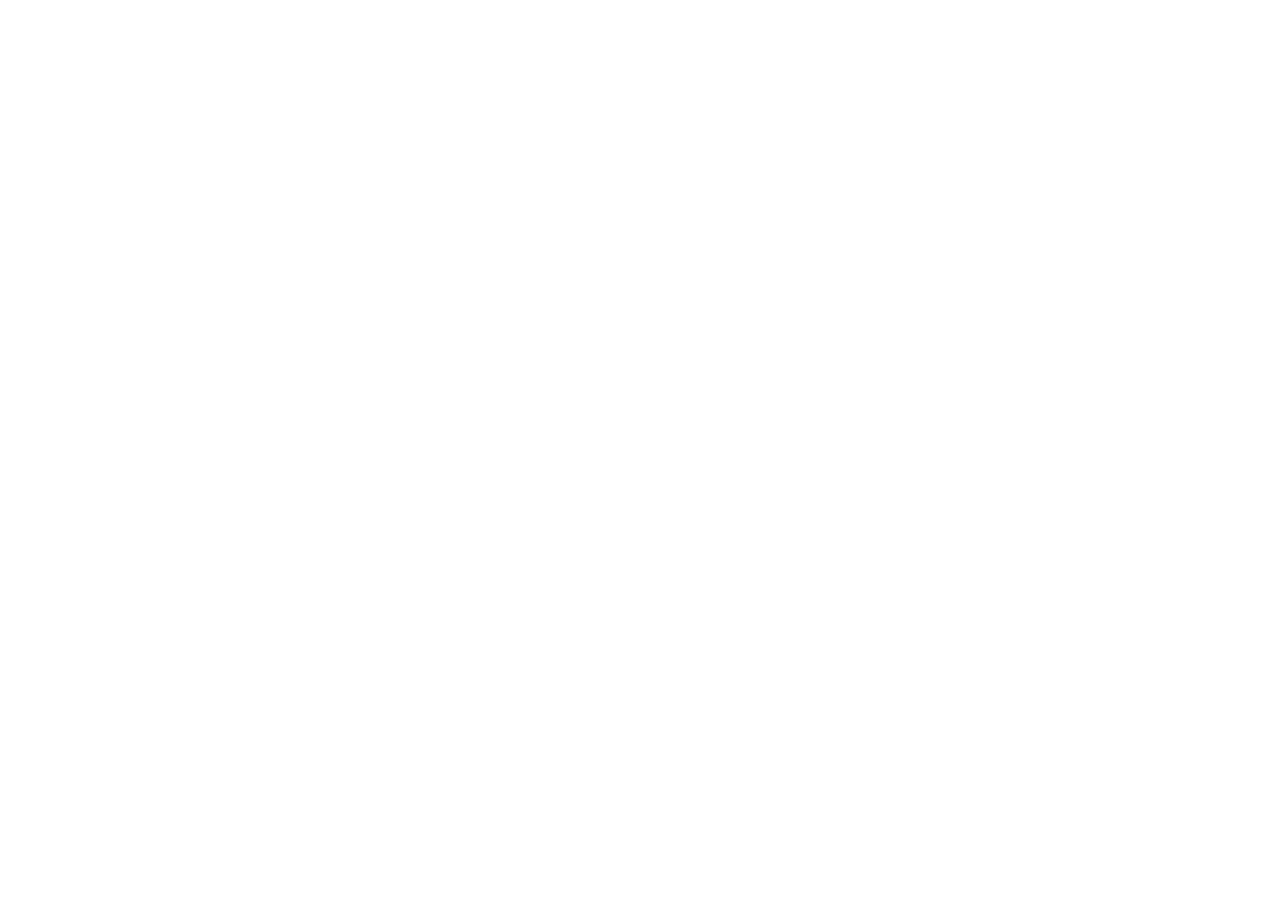
==== index.html @ 3c204fce "Auto-generated commit" ====
<!doctype html>
<html lang="en" data-critters-container>
<head><link rel="preconnect" href="https://fonts.gstatic.com" crossorigin>
  <meta charset="utf-8">
  <title>Quiz AWS</title>
  <base href="/augmentation-loyer/">
  <meta name="viewport" content="width=device-width, initial-scale=1">
  <link rel="icon" type="image/x-icon" href="favicon.ico">
  <style>@font-face{font-family:'Roboto';font-style:normal;font-weight:300;font-display:swap;src:url(https://fonts.gstatic.com/s/roboto/v32/KFOlCnqEu92Fr1MmSU5fCRc4EsA.woff2) format('woff2');unicode-range:U+0460-052F, U+1C80-1C88, U+20B4, U+2DE0-2DFF, U+A640-A69F, U+FE2E-FE2F;}@font-face{font-family:'Roboto';font-style:normal;font-weight:300;font-display:swap;src:url(https://fonts.gstatic.com/s/roboto/v32/KFOlCnqEu92Fr1MmSU5fABc4EsA.woff2) format('woff2');unicode-range:U+0301, U+0400-045F, U+0490-0491, U+04B0-04B1, U+2116;}@font-face{font-family:'Roboto';font-style:normal;font-weight:300;font-display:swap;src:url(https://fonts.gstatic.com/s/roboto/v32/KFOlCnqEu92Fr1MmSU5fCBc4EsA.woff2) format('woff2');unicode-range:U+1F00-1FFF;}@font-face{font-family:'Roboto';font-style:normal;font-weight:300;font-display:swap;src:url(https://fonts.gstatic.com/s/roboto/v32/KFOlCnqEu92Fr1MmSU5fBxc4EsA.woff2) format('woff2');unicode-range:U+0370-0377, U+037A-037F, U+0384-038A, U+038C, U+038E-03A1, U+03A3-03FF;}@font-face{font-family:'Roboto';font-style:normal;font-weight:300;font-display:swap;src:url(https://fonts.gstatic.com/s/roboto/v32/KFOlCnqEu92Fr1MmSU5fCxc4EsA.woff2) format('woff2');unicode-range:U+0102-0103, U+0110-0111, U+0128-0129, U+0168-0169, U+01A0-01A1, U+01AF-01B0, U+0300-0301, U+0303-0304, U+0308-0309, U+0323, U+0329, U+1EA0-1EF9, U+20AB;}@font-face{font-family:'Roboto';font-style:normal;font-weight:300;font-display:swap;src:url(https://fonts.gstatic.com/s/roboto/v32/KFOlCnqEu92Fr1MmSU5fChc4EsA.woff2) format('woff2');unicode-range:U+0100-02AF, U+0304, U+0308, U+0329, U+1E00-1E9F, U+1EF2-1EFF, U+2020, U+20A0-20AB, U+20AD-20C0, U+2113, U+2C60-2C7F, U+A720-A7FF;}@font-face{font-family:'Roboto';font-style:normal;font-weight:300;font-display:swap;src:url(https://fonts.gstatic.com/s/roboto/v32/KFOlCnqEu92Fr1MmSU5fBBc4.woff2) format('woff2');unicode-range:U+0000-00FF, U+0131, U+0152-0153, U+02BB-02BC, U+02C6, U+02DA, U+02DC, U+0304, U+0308, U+0329, U+2000-206F, U+2074, U+20AC, U+2122, U+2191, U+2193, U+2212, U+2215, U+FEFF, U+FFFD;}@font-face{font-family:'Roboto';font-style:normal;font-weight:400;font-display:swap;src:url(https://fonts.gstatic.com/s/roboto/v32/KFOmCnqEu92Fr1Mu72xKOzY.woff2) format('woff2');unicode-range:U+0460-052F, U+1C80-1C88, U+20B4, U+2DE0-2DFF, U+A640-A69F, U+FE2E-FE2F;}@font-face{font-family:'Roboto';font-style:normal;font-weight:400;font-display:swap;src:url(https://fonts.gstatic.com/s/roboto/v32/KFOmCnqEu92Fr1Mu5mxKOzY.woff2) format('woff2');unicode-range:U+0301, U+0400-045F, U+0490-0491, U+04B0-04B1, U+2116;}@font-face{font-family:'Roboto';font-style:normal;font-weight:400;font-display:swap;src:url(https://fonts.gstatic.com/s/roboto/v32/KFOmCnqEu92Fr1Mu7mxKOzY.woff2) format('woff2');unicode-range:U+1F00-1FFF;}@font-face{font-family:'Roboto';font-style:normal;font-weight:400;font-display:swap;src:url(https://fonts.gstatic.com/s/roboto/v32/KFOmCnqEu92Fr1Mu4WxKOzY.woff2) format('woff2');unicode-range:U+0370-0377, U+037A-037F, U+0384-038A, U+038C, U+038E-03A1, U+03A3-03FF;}@font-face{font-family:'Roboto';font-style:normal;font-weight:400;font-display:swap;src:url(https://fonts.gstatic.com/s/roboto/v32/KFOmCnqEu92Fr1Mu7WxKOzY.woff2) format('woff2');unicode-range:U+0102-0103, U+0110-0111, U+0128-0129, U+0168-0169, U+01A0-01A1, U+01AF-01B0, U+0300-0301, U+0303-0304, U+0308-0309, U+0323, U+0329, U+1EA0-1EF9, U+20AB;}@font-face{font-family:'Roboto';font-style:normal;font-weight:400;font-display:swap;src:url(https://fonts.gstatic.com/s/roboto/v32/KFOmCnqEu92Fr1Mu7GxKOzY.woff2) format('woff2');unicode-range:U+0100-02AF, U+0304, U+0308, U+0329, U+1E00-1E9F, U+1EF2-1EFF, U+2020, U+20A0-20AB, U+20AD-20C0, U+2113, U+2C60-2C7F, U+A720-A7FF;}@font-face{font-family:'Roboto';font-style:normal;font-weight:400;font-display:swap;src:url(https://fonts.gstatic.com/s/roboto/v32/KFOmCnqEu92Fr1Mu4mxK.woff2) format('woff2');unicode-range:U+0000-00FF, U+0131, U+0152-0153, U+02BB-02BC, U+02C6, U+02DA, U+02DC, U+0304, U+0308, U+0329, U+2000-206F, U+2074, U+20AC, U+2122, U+2191, U+2193, U+2212, U+2215, U+FEFF, U+FFFD;}@font-face{font-family:'Roboto';font-style:normal;font-weight:500;font-display:swap;src:url(https://fonts.gstatic.com/s/roboto/v32/KFOlCnqEu92Fr1MmEU9fCRc4EsA.woff2) format('woff2');unicode-range:U+0460-052F, U+1C80-1C88, U+20B4, U+2DE0-2DFF, U+A640-A69F, U+FE2E-FE2F;}@font-face{font-family:'Roboto';font-style:normal;font-weight:500;font-display:swap;src:url(https://fonts.gstatic.com/s/roboto/v32/KFOlCnqEu92Fr1MmEU9fABc4EsA.woff2) format('woff2');unicode-range:U+0301, U+0400-045F, U+0490-0491, U+04B0-04B1, U+2116;}@font-face{font-family:'Roboto';font-style:normal;font-weight:500;font-display:swap;src:url(https://fonts.gstatic.com/s/roboto/v32/KFOlCnqEu92Fr1MmEU9fCBc4EsA.woff2) format('woff2');unicode-range:U+1F00-1FFF;}@font-face{font-family:'Roboto';font-style:normal;font-weight:500;font-display:swap;src:url(https://fonts.gstatic.com/s/roboto/v32/KFOlCnqEu92Fr1MmEU9fBxc4EsA.woff2) format('woff2');unicode-range:U+0370-0377, U+037A-037F, U+0384-038A, U+038C, U+038E-03A1, U+03A3-03FF;}@font-face{font-family:'Roboto';font-style:normal;font-weight:500;font-display:swap;src:url(https://fonts.gstatic.com/s/roboto/v32/KFOlCnqEu92Fr1MmEU9fCxc4EsA.woff2) format('woff2');unicode-range:U+0102-0103, U+0110-0111, U+0128-0129, U+0168-0169, U+01A0-01A1, U+01AF-01B0, U+0300-0301, U+0303-0304, U+0308-0309, U+0323, U+0329, U+1EA0-1EF9, U+20AB;}@font-face{font-family:'Roboto';font-style:normal;font-weight:500;font-display:swap;src:url(https://fonts.gstatic.com/s/roboto/v32/KFOlCnqEu92Fr1MmEU9fChc4EsA.woff2) format('woff2');unicode-range:U+0100-02AF, U+0304, U+0308, U+0329, U+1E00-1E9F, U+1EF2-1EFF, U+2020, U+20A0-20AB, U+20AD-20C0, U+2113, U+2C60-2C7F, U+A720-A7FF;}@font-face{font-family:'Roboto';font-style:normal;font-weight:500;font-display:swap;src:url(https://fonts.gstatic.com/s/roboto/v32/KFOlCnqEu92Fr1MmEU9fBBc4.woff2) format('woff2');unicode-range:U+0000-00FF, U+0131, U+0152-0153, U+02BB-02BC, U+02C6, U+02DA, U+02DC, U+0304, U+0308, U+0329, U+2000-206F, U+2074, U+20AC, U+2122, U+2191, U+2193, U+2212, U+2215, U+FEFF, U+FFFD;}</style>
  <style>@font-face{font-family:'Material Icons';font-style:normal;font-weight:400;src:url(https://fonts.gstatic.com/s/materialicons/v142/flUhRq6tzZclQEJ-Vdg-IuiaDsNc.woff2) format('woff2');}.material-icons{font-family:'Material Icons';font-weight:normal;font-style:normal;font-size:24px;line-height:1;letter-spacing:normal;text-transform:none;display:inline-block;white-space:nowrap;word-wrap:normal;direction:ltr;-webkit-font-feature-settings:'liga';-webkit-font-smoothing:antialiased;}</style>
<style>html{--mat-ripple-color:rgba(0, 0, 0, .1)}html{--mat-option-selected-state-label-text-color:#3f51b5;--mat-option-label-text-color:rgba(0, 0, 0, .87);--mat-option-hover-state-layer-color:rgba(0, 0, 0, .04);--mat-option-focus-state-layer-color:rgba(0, 0, 0, .04);--mat-option-selected-state-layer-color:rgba(0, 0, 0, .04)}html{--mat-optgroup-label-text-color:rgba(0, 0, 0, .87)}html{--mat-full-pseudo-checkbox-selected-icon-color:#ff4081;--mat-full-pseudo-checkbox-selected-checkmark-color:#fafafa;--mat-full-pseudo-checkbox-unselected-icon-color:rgba(0, 0, 0, .54);--mat-full-pseudo-checkbox-disabled-selected-checkmark-color:#fafafa;--mat-full-pseudo-checkbox-disabled-unselected-icon-color:#b0b0b0;--mat-full-pseudo-checkbox-disabled-selected-icon-color:#b0b0b0;--mat-minimal-pseudo-checkbox-selected-checkmark-color:#ff4081;--mat-minimal-pseudo-checkbox-disabled-selected-checkmark-color:#b0b0b0}html{--mat-app-background-color:#fafafa;--mat-app-text-color:rgba(0, 0, 0, .87)}html{--mat-option-label-text-font:Roboto, sans-serif;--mat-option-label-text-line-height:24px;--mat-option-label-text-size:16px;--mat-option-label-text-tracking:.03125em;--mat-option-label-text-weight:400}html{--mat-optgroup-label-text-font:Roboto, sans-serif;--mat-optgroup-label-text-line-height:24px;--mat-optgroup-label-text-size:16px;--mat-optgroup-label-text-tracking:.03125em;--mat-optgroup-label-text-weight:400}html{--mdc-elevated-card-container-shape:4px;--mdc-outlined-card-container-shape:4px;--mdc-outlined-card-outline-width:1px}html{--mdc-elevated-card-container-color:white;--mdc-elevated-card-container-elevation:0px 2px 1px -1px rgba(0, 0, 0, .2), 0px 1px 1px 0px rgba(0, 0, 0, .14), 0px 1px 3px 0px rgba(0, 0, 0, .12);--mdc-outlined-card-container-color:white;--mdc-outlined-card-outline-color:rgba(0, 0, 0, .12);--mdc-outlined-card-container-elevation:0px 0px 0px 0px rgba(0, 0, 0, .2), 0px 0px 0px 0px rgba(0, 0, 0, .14), 0px 0px 0px 0px rgba(0, 0, 0, .12);--mat-card-subtitle-text-color:rgba(0, 0, 0, .54)}html{--mat-card-title-text-font:Roboto, sans-serif;--mat-card-title-text-line-height:32px;--mat-card-title-text-size:20px;--mat-card-title-text-tracking:.0125em;--mat-card-title-text-weight:500;--mat-card-subtitle-text-font:Roboto, sans-serif;--mat-card-subtitle-text-line-height:22px;--mat-card-subtitle-text-size:14px;--mat-card-subtitle-text-tracking:.0071428571em;--mat-card-subtitle-text-weight:500}html{--mdc-linear-progress-active-indicator-height:4px;--mdc-linear-progress-track-height:4px;--mdc-linear-progress-track-shape:0}html{--mdc-plain-tooltip-container-shape:4px;--mdc-plain-tooltip-supporting-text-line-height:16px}html{--mdc-plain-tooltip-container-color:#616161;--mdc-plain-tooltip-supporting-text-color:#fff}html{--mdc-plain-tooltip-supporting-text-font:Roboto, sans-serif;--mdc-plain-tooltip-supporting-text-size:12px;--mdc-plain-tooltip-supporting-text-weight:400;--mdc-plain-tooltip-supporting-text-tracking:.0333333333em}html{--mdc-filled-text-field-active-indicator-height:1px;--mdc-filled-text-field-focus-active-indicator-height:2px;--mdc-filled-text-field-container-shape:4px;--mdc-outlined-text-field-outline-width:1px;--mdc-outlined-text-field-focus-outline-width:2px;--mdc-outlined-text-field-container-shape:4px}html{--mdc-filled-text-field-caret-color:#3f51b5;--mdc-filled-text-field-focus-active-indicator-color:#3f51b5;--mdc-filled-text-field-focus-label-text-color:rgba(63, 81, 181, .87);--mdc-filled-text-field-container-color:whitesmoke;--mdc-filled-text-field-disabled-container-color:#fafafa;--mdc-filled-text-field-label-text-color:rgba(0, 0, 0, .6);--mdc-filled-text-field-hover-label-text-color:rgba(0, 0, 0, .6);--mdc-filled-text-field-disabled-label-text-color:rgba(0, 0, 0, .38);--mdc-filled-text-field-input-text-color:rgba(0, 0, 0, .87);--mdc-filled-text-field-disabled-input-text-color:rgba(0, 0, 0, .38);--mdc-filled-text-field-input-text-placeholder-color:rgba(0, 0, 0, .6);--mdc-filled-text-field-error-hover-label-text-color:#f44336;--mdc-filled-text-field-error-focus-label-text-color:#f44336;--mdc-filled-text-field-error-label-text-color:#f44336;--mdc-filled-text-field-error-caret-color:#f44336;--mdc-filled-text-field-active-indicator-color:rgba(0, 0, 0, .42);--mdc-filled-text-field-disabled-active-indicator-color:rgba(0, 0, 0, .06);--mdc-filled-text-field-hover-active-indicator-color:rgba(0, 0, 0, .87);--mdc-filled-text-field-error-active-indicator-color:#f44336;--mdc-filled-text-field-error-focus-active-indicator-color:#f44336;--mdc-filled-text-field-error-hover-active-indicator-color:#f44336;--mdc-outlined-text-field-caret-color:#3f51b5;--mdc-outlined-text-field-focus-outline-color:#3f51b5;--mdc-outlined-text-field-focus-label-text-color:rgba(63, 81, 181, .87);--mdc-outlined-text-field-label-text-color:rgba(0, 0, 0, .6);--mdc-outlined-text-field-hover-label-text-color:rgba(0, 0, 0, .6);--mdc-outlined-text-field-disabled-label-text-color:rgba(0, 0, 0, .38);--mdc-outlined-text-field-input-text-color:rgba(0, 0, 0, .87);--mdc-outlined-text-field-disabled-input-text-color:rgba(0, 0, 0, .38);--mdc-outlined-text-field-input-text-placeholder-color:rgba(0, 0, 0, .6);--mdc-outlined-text-field-error-caret-color:#f44336;--mdc-outlined-text-field-error-focus-label-text-color:#f44336;--mdc-outlined-text-field-error-label-text-color:#f44336;--mdc-outlined-text-field-error-hover-label-text-color:#f44336;--mdc-outlined-text-field-outline-color:rgba(0, 0, 0, .38);--mdc-outlined-text-field-disabled-outline-color:rgba(0, 0, 0, .06);--mdc-outlined-text-field-hover-outline-color:rgba(0, 0, 0, .87);--mdc-outlined-text-field-error-focus-outline-color:#f44336;--mdc-outlined-text-field-error-hover-outline-color:#f44336;--mdc-outlined-text-field-error-outline-color:#f44336;--mat-form-field-focus-select-arrow-color:rgba(63, 81, 181, .87);--mat-form-field-disabled-input-text-placeholder-color:rgba(0, 0, 0, .38);--mat-form-field-state-layer-color:rgba(0, 0, 0, .87);--mat-form-field-error-text-color:#f44336;--mat-form-field-select-option-text-color:inherit;--mat-form-field-select-disabled-option-text-color:GrayText;--mat-form-field-leading-icon-color:unset;--mat-form-field-disabled-leading-icon-color:unset;--mat-form-field-trailing-icon-color:unset;--mat-form-field-disabled-trailing-icon-color:unset;--mat-form-field-error-focus-trailing-icon-color:unset;--mat-form-field-error-hover-trailing-icon-color:unset;--mat-form-field-error-trailing-icon-color:unset;--mat-form-field-enabled-select-arrow-color:rgba(0, 0, 0, .54);--mat-form-field-disabled-select-arrow-color:rgba(0, 0, 0, .38);--mat-form-field-hover-state-layer-opacity:.04;--mat-form-field-focus-state-layer-opacity:.08}html{--mat-form-field-container-height:56px;--mat-form-field-filled-label-display:block;--mat-form-field-container-vertical-padding:16px;--mat-form-field-filled-with-label-container-padding-top:24px;--mat-form-field-filled-with-label-container-padding-bottom:8px}html{--mdc-filled-text-field-label-text-font:Roboto, sans-serif;--mdc-filled-text-field-label-text-size:16px;--mdc-filled-text-field-label-text-tracking:.03125em;--mdc-filled-text-field-label-text-weight:400;--mdc-outlined-text-field-label-text-font:Roboto, sans-serif;--mdc-outlined-text-field-label-text-size:16px;--mdc-outlined-text-field-label-text-tracking:.03125em;--mdc-outlined-text-field-label-text-weight:400;--mat-form-field-container-text-font:Roboto, sans-serif;--mat-form-field-container-text-line-height:24px;--mat-form-field-container-text-size:16px;--mat-form-field-container-text-tracking:.03125em;--mat-form-field-container-text-weight:400;--mat-form-field-outlined-label-text-populated-size:16px;--mat-form-field-subscript-text-font:Roboto, sans-serif;--mat-form-field-subscript-text-line-height:20px;--mat-form-field-subscript-text-size:12px;--mat-form-field-subscript-text-tracking:.0333333333em;--mat-form-field-subscript-text-weight:400}html{--mat-select-container-elevation-shadow:0px 5px 5px -3px rgba(0, 0, 0, .2), 0px 8px 10px 1px rgba(0, 0, 0, .14), 0px 3px 14px 2px rgba(0, 0, 0, .12)}html{--mat-select-panel-background-color:white;--mat-select-enabled-trigger-text-color:rgba(0, 0, 0, .87);--mat-select-disabled-trigger-text-color:rgba(0, 0, 0, .38);--mat-select-placeholder-text-color:rgba(0, 0, 0, .6);--mat-select-enabled-arrow-color:rgba(0, 0, 0, .54);--mat-select-disabled-arrow-color:rgba(0, 0, 0, .38);--mat-select-focused-arrow-color:rgba(63, 81, 181, .87);--mat-select-invalid-arrow-color:rgba(244, 67, 54, .87)}html{--mat-select-arrow-transform:translateY(-8px)}html{--mat-select-trigger-text-font:Roboto, sans-serif;--mat-select-trigger-text-line-height:24px;--mat-select-trigger-text-size:16px;--mat-select-trigger-text-tracking:.03125em;--mat-select-trigger-text-weight:400}html{--mat-autocomplete-container-shape:4px;--mat-autocomplete-container-elevation-shadow:0px 5px 5px -3px rgba(0, 0, 0, .2), 0px 8px 10px 1px rgba(0, 0, 0, .14), 0px 3px 14px 2px rgba(0, 0, 0, .12)}html{--mat-autocomplete-background-color:white}html{--mdc-dialog-container-elevation-shadow:0px 11px 15px -7px rgba(0, 0, 0, .2), 0px 24px 38px 3px rgba(0, 0, 0, .14), 0px 9px 46px 8px rgba(0, 0, 0, .12);--mdc-dialog-container-shadow-color:#000;--mdc-dialog-container-shape:4px;--mat-dialog-container-max-width:80vw;--mat-dialog-container-small-max-width:80vw;--mat-dialog-container-min-width:0;--mat-dialog-actions-alignment:start;--mat-dialog-actions-padding:8px;--mat-dialog-content-padding:20px 24px;--mat-dialog-with-actions-content-padding:20px 24px;--mat-dialog-headline-padding:0 24px 9px}html{--mdc-dialog-container-color:white;--mdc-dialog-subhead-color:rgba(0, 0, 0, .87);--mdc-dialog-supporting-text-color:rgba(0, 0, 0, .6)}html{--mdc-dialog-subhead-font:Roboto, sans-serif;--mdc-dialog-subhead-line-height:32px;--mdc-dialog-subhead-size:20px;--mdc-dialog-subhead-weight:500;--mdc-dialog-subhead-tracking:.0125em;--mdc-dialog-supporting-text-font:Roboto, sans-serif;--mdc-dialog-supporting-text-line-height:24px;--mdc-dialog-supporting-text-size:16px;--mdc-dialog-supporting-text-weight:400;--mdc-dialog-supporting-text-tracking:.03125em}html{--mdc-switch-disabled-selected-icon-opacity:.38;--mdc-switch-disabled-track-opacity:.12;--mdc-switch-disabled-unselected-icon-opacity:.38;--mdc-switch-handle-height:20px;--mdc-switch-handle-shape:10px;--mdc-switch-handle-width:20px;--mdc-switch-selected-icon-size:18px;--mdc-switch-track-height:14px;--mdc-switch-track-shape:7px;--mdc-switch-track-width:36px;--mdc-switch-unselected-icon-size:18px;--mdc-switch-selected-focus-state-layer-opacity:.12;--mdc-switch-selected-hover-state-layer-opacity:.04;--mdc-switch-selected-pressed-state-layer-opacity:.1;--mdc-switch-unselected-focus-state-layer-opacity:.12;--mdc-switch-unselected-hover-state-layer-opacity:.04;--mdc-switch-unselected-pressed-state-layer-opacity:.1;--mat-switch-disabled-selected-handle-opacity:.38;--mat-switch-disabled-unselected-handle-opacity:.38;--mat-switch-unselected-handle-size:20px;--mat-switch-selected-handle-size:20px;--mat-switch-pressed-handle-size:20px;--mat-switch-with-icon-handle-size:20px;--mat-switch-selected-handle-horizontal-margin:0;--mat-switch-selected-with-icon-handle-horizontal-margin:0;--mat-switch-selected-pressed-handle-horizontal-margin:0;--mat-switch-unselected-handle-horizontal-margin:0;--mat-switch-unselected-with-icon-handle-horizontal-margin:0;--mat-switch-unselected-pressed-handle-horizontal-margin:0;--mat-switch-visible-track-opacity:1;--mat-switch-hidden-track-opacity:1;--mat-switch-visible-track-transition:transform 75ms 0ms cubic-bezier(0, 0, .2, 1);--mat-switch-hidden-track-transition:transform 75ms 0ms cubic-bezier(.4, 0, .6, 1);--mat-switch-track-outline-width:1px;--mat-switch-track-outline-color:transparent;--mat-switch-selected-track-outline-width:1px;--mat-switch-disabled-unselected-track-outline-width:1px;--mat-switch-disabled-unselected-track-outline-color:transparent}html{--mdc-switch-selected-focus-state-layer-color:#3949ab;--mdc-switch-selected-handle-color:#3949ab;--mdc-switch-selected-hover-state-layer-color:#3949ab;--mdc-switch-selected-pressed-state-layer-color:#3949ab;--mdc-switch-selected-focus-handle-color:#1a237e;--mdc-switch-selected-hover-handle-color:#1a237e;--mdc-switch-selected-pressed-handle-color:#1a237e;--mdc-switch-selected-focus-track-color:#7986cb;--mdc-switch-selected-hover-track-color:#7986cb;--mdc-switch-selected-pressed-track-color:#7986cb;--mdc-switch-selected-track-color:#7986cb;--mdc-switch-disabled-selected-handle-color:#424242;--mdc-switch-disabled-selected-icon-color:#fff;--mdc-switch-disabled-selected-track-color:#424242;--mdc-switch-disabled-unselected-handle-color:#424242;--mdc-switch-disabled-unselected-icon-color:#fff;--mdc-switch-disabled-unselected-track-color:#424242;--mdc-switch-handle-surface-color:var(--mdc-theme-surface, #fff);--mdc-switch-handle-elevation-shadow:0px 2px 1px -1px rgba(0, 0, 0, .2), 0px 1px 1px 0px rgba(0, 0, 0, .14), 0px 1px 3px 0px rgba(0, 0, 0, .12);--mdc-switch-handle-shadow-color:black;--mdc-switch-disabled-handle-elevation-shadow:0px 0px 0px 0px rgba(0, 0, 0, .2), 0px 0px 0px 0px rgba(0, 0, 0, .14), 0px 0px 0px 0px rgba(0, 0, 0, .12);--mdc-switch-selected-icon-color:#fff;--mdc-switch-unselected-focus-handle-color:#212121;--mdc-switch-unselected-focus-state-layer-color:#424242;--mdc-switch-unselected-focus-track-color:#e0e0e0;--mdc-switch-unselected-handle-color:#616161;--mdc-switch-unselected-hover-handle-color:#212121;--mdc-switch-unselected-hover-state-layer-color:#424242;--mdc-switch-unselected-hover-track-color:#e0e0e0;--mdc-switch-unselected-icon-color:#fff;--mdc-switch-unselected-pressed-handle-color:#212121;--mdc-switch-unselected-pressed-state-layer-color:#424242;--mdc-switch-unselected-pressed-track-color:#e0e0e0;--mdc-switch-unselected-track-color:#e0e0e0;--mdc-switch-disabled-label-text-color: rgba(0, 0, 0, .38)}html{--mdc-switch-state-layer-size:40px}html{--mdc-radio-disabled-selected-icon-opacity:.38;--mdc-radio-disabled-unselected-icon-opacity:.38;--mdc-radio-state-layer-size:40px}html{--mdc-radio-state-layer-size:40px;--mat-radio-touch-target-display:block}html{--mat-slider-value-indicator-width:auto;--mat-slider-value-indicator-height:32px;--mat-slider-value-indicator-caret-display:block;--mat-slider-value-indicator-border-radius:4px;--mat-slider-value-indicator-padding:0 12px;--mat-slider-value-indicator-text-transform:none;--mat-slider-value-indicator-container-transform:translateX(-50%);--mdc-slider-active-track-height:6px;--mdc-slider-active-track-shape:9999px;--mdc-slider-handle-height:20px;--mdc-slider-handle-shape:50%;--mdc-slider-handle-width:20px;--mdc-slider-inactive-track-height:4px;--mdc-slider-inactive-track-shape:9999px;--mdc-slider-with-overlap-handle-outline-width:1px;--mdc-slider-with-tick-marks-active-container-opacity:.6;--mdc-slider-with-tick-marks-container-shape:50%;--mdc-slider-with-tick-marks-container-size:2px;--mdc-slider-with-tick-marks-inactive-container-opacity:.6}html{--mdc-slider-handle-color:#3f51b5;--mdc-slider-focus-handle-color:#3f51b5;--mdc-slider-hover-handle-color:#3f51b5;--mdc-slider-active-track-color:#3f51b5;--mdc-slider-inactive-track-color:#3f51b5;--mdc-slider-with-tick-marks-inactive-container-color:#3f51b5;--mdc-slider-with-tick-marks-active-container-color:white;--mdc-slider-disabled-active-track-color:#000;--mdc-slider-disabled-handle-color:#000;--mdc-slider-disabled-inactive-track-color:#000;--mdc-slider-label-container-color:#000;--mdc-slider-label-label-text-color:#fff;--mdc-slider-with-overlap-handle-outline-color:#fff;--mdc-slider-with-tick-marks-disabled-container-color:#000;--mdc-slider-handle-elevation:0px 2px 1px -1px rgba(0, 0, 0, .2), 0px 1px 1px 0px rgba(0, 0, 0, .14), 0px 1px 3px 0px rgba(0, 0, 0, .12);--mat-slider-ripple-color:#3f51b5;--mat-slider-hover-state-layer-color:rgba(63, 81, 181, .05);--mat-slider-focus-state-layer-color:rgba(63, 81, 181, .2);--mat-slider-value-indicator-opacity:.6}html{--mdc-slider-label-label-text-font:Roboto, sans-serif;--mdc-slider-label-label-text-size:14px;--mdc-slider-label-label-text-line-height:22px;--mdc-slider-label-label-text-tracking:.0071428571em;--mdc-slider-label-label-text-weight:500}html{--mat-menu-container-shape:4px;--mat-menu-divider-bottom-spacing:0;--mat-menu-divider-top-spacing:0;--mat-menu-item-spacing:16px;--mat-menu-item-icon-size:24px;--mat-menu-item-leading-spacing:16px;--mat-menu-item-trailing-spacing:16px;--mat-menu-item-with-icon-leading-spacing:16px;--mat-menu-item-with-icon-trailing-spacing:16px}html{--mat-menu-item-label-text-color:rgba(0, 0, 0, .87);--mat-menu-item-icon-color:rgba(0, 0, 0, .87);--mat-menu-item-hover-state-layer-color:rgba(0, 0, 0, .04);--mat-menu-item-focus-state-layer-color:rgba(0, 0, 0, .04);--mat-menu-container-color:white;--mat-menu-divider-color:rgba(0, 0, 0, .12)}html{--mat-menu-item-label-text-font:Roboto, sans-serif;--mat-menu-item-label-text-size:16px;--mat-menu-item-label-text-tracking:.03125em;--mat-menu-item-label-text-line-height:24px;--mat-menu-item-label-text-weight:400}html{--mdc-list-list-item-container-shape:0;--mdc-list-list-item-leading-avatar-shape:50%;--mdc-list-list-item-container-color:transparent;--mdc-list-list-item-selected-container-color:transparent;--mdc-list-list-item-leading-avatar-color:transparent;--mdc-list-list-item-leading-icon-size:24px;--mdc-list-list-item-leading-avatar-size:40px;--mdc-list-list-item-trailing-icon-size:24px;--mdc-list-list-item-disabled-state-layer-color:transparent;--mdc-list-list-item-disabled-state-layer-opacity:0;--mdc-list-list-item-disabled-label-text-opacity:.38;--mdc-list-list-item-disabled-leading-icon-opacity:.38;--mdc-list-list-item-disabled-trailing-icon-opacity:.38;--mat-list-active-indicator-color:transparent;--mat-list-active-indicator-shape:4px}html{--mdc-list-list-item-label-text-color:rgba(0, 0, 0, .87);--mdc-list-list-item-supporting-text-color:rgba(0, 0, 0, .54);--mdc-list-list-item-leading-icon-color:rgba(0, 0, 0, .38);--mdc-list-list-item-trailing-supporting-text-color:rgba(0, 0, 0, .38);--mdc-list-list-item-trailing-icon-color:rgba(0, 0, 0, .38);--mdc-list-list-item-selected-trailing-icon-color:rgba(0, 0, 0, .38);--mdc-list-list-item-disabled-label-text-color:black;--mdc-list-list-item-disabled-leading-icon-color:black;--mdc-list-list-item-disabled-trailing-icon-color:black;--mdc-list-list-item-hover-label-text-color:rgba(0, 0, 0, .87);--mdc-list-list-item-hover-leading-icon-color:rgba(0, 0, 0, .38);--mdc-list-list-item-hover-trailing-icon-color:rgba(0, 0, 0, .38);--mdc-list-list-item-focus-label-text-color:rgba(0, 0, 0, .87);--mdc-list-list-item-hover-state-layer-color:black;--mdc-list-list-item-hover-state-layer-opacity:.04;--mdc-list-list-item-focus-state-layer-color:black;--mdc-list-list-item-focus-state-layer-opacity:.12}html{--mdc-list-list-item-one-line-container-height:48px;--mdc-list-list-item-two-line-container-height:64px;--mdc-list-list-item-three-line-container-height:88px;--mat-list-list-item-leading-icon-start-space:16px;--mat-list-list-item-leading-icon-end-space:32px}html{--mdc-list-list-item-label-text-font:Roboto, sans-serif;--mdc-list-list-item-label-text-line-height:24px;--mdc-list-list-item-label-text-size:16px;--mdc-list-list-item-label-text-tracking:.03125em;--mdc-list-list-item-label-text-weight:400;--mdc-list-list-item-supporting-text-font:Roboto, sans-serif;--mdc-list-list-item-supporting-text-line-height:20px;--mdc-list-list-item-supporting-text-size:14px;--mdc-list-list-item-supporting-text-tracking:.0178571429em;--mdc-list-list-item-supporting-text-weight:400;--mdc-list-list-item-trailing-supporting-text-font:Roboto, sans-serif;--mdc-list-list-item-trailing-supporting-text-line-height:20px;--mdc-list-list-item-trailing-supporting-text-size:12px;--mdc-list-list-item-trailing-supporting-text-tracking:.0333333333em;--mdc-list-list-item-trailing-supporting-text-weight:400}html{--mat-paginator-container-text-color:rgba(0, 0, 0, .87);--mat-paginator-container-background-color:white;--mat-paginator-enabled-icon-color:rgba(0, 0, 0, .54);--mat-paginator-disabled-icon-color:rgba(0, 0, 0, .12)}html{--mat-paginator-container-size:56px;--mat-paginator-form-field-container-height:40px;--mat-paginator-form-field-container-vertical-padding:8px}html{--mat-paginator-container-text-font:Roboto, sans-serif;--mat-paginator-container-text-line-height:20px;--mat-paginator-container-text-size:12px;--mat-paginator-container-text-tracking:.0333333333em;--mat-paginator-container-text-weight:400;--mat-paginator-select-trigger-text-size:12px}html{--mdc-tab-indicator-active-indicator-height:2px;--mdc-tab-indicator-active-indicator-shape:0;--mdc-secondary-navigation-tab-container-height:48px;--mat-tab-header-divider-color:transparent;--mat-tab-header-divider-height:0}html{--mdc-checkbox-disabled-selected-checkmark-color:#fff;--mdc-checkbox-selected-focus-state-layer-opacity:.16;--mdc-checkbox-selected-hover-state-layer-opacity:.04;--mdc-checkbox-selected-pressed-state-layer-opacity:.16;--mdc-checkbox-unselected-focus-state-layer-opacity:.16;--mdc-checkbox-unselected-hover-state-layer-opacity:.04;--mdc-checkbox-unselected-pressed-state-layer-opacity:.16}html{--mdc-checkbox-disabled-selected-icon-color:rgba(0, 0, 0, .38);--mdc-checkbox-disabled-unselected-icon-color:rgba(0, 0, 0, .38);--mdc-checkbox-selected-checkmark-color:white;--mdc-checkbox-selected-focus-icon-color:#ff4081;--mdc-checkbox-selected-hover-icon-color:#ff4081;--mdc-checkbox-selected-icon-color:#ff4081;--mdc-checkbox-selected-pressed-icon-color:#ff4081;--mdc-checkbox-unselected-focus-icon-color:#212121;--mdc-checkbox-unselected-hover-icon-color:#212121;--mdc-checkbox-unselected-icon-color:rgba(0, 0, 0, .54);--mdc-checkbox-unselected-pressed-icon-color:rgba(0, 0, 0, .54);--mdc-checkbox-selected-focus-state-layer-color:#ff4081;--mdc-checkbox-selected-hover-state-layer-color:#ff4081;--mdc-checkbox-selected-pressed-state-layer-color:#ff4081;--mdc-checkbox-unselected-focus-state-layer-color:black;--mdc-checkbox-unselected-hover-state-layer-color:black;--mdc-checkbox-unselected-pressed-state-layer-color:black;--mat-checkbox-disabled-label-color:rgba(0, 0, 0, .38)}html{--mdc-checkbox-state-layer-size:40px;--mat-checkbox-touch-target-display:block}html{--mdc-text-button-container-shape:4px;--mdc-text-button-keep-touch-target:false;--mdc-filled-button-container-shape:4px;--mdc-filled-button-keep-touch-target:false;--mdc-protected-button-container-shape:4px;--mdc-protected-button-keep-touch-target:false;--mdc-outlined-button-keep-touch-target:false;--mdc-outlined-button-outline-width:1px;--mdc-outlined-button-container-shape:4px;--mat-text-button-horizontal-padding:8px;--mat-text-button-with-icon-horizontal-padding:8px;--mat-text-button-icon-spacing:8px;--mat-text-button-icon-offset:0;--mat-filled-button-horizontal-padding:16px;--mat-filled-button-icon-spacing:8px;--mat-filled-button-icon-offset:-4px;--mat-protected-button-horizontal-padding:16px;--mat-protected-button-icon-spacing:8px;--mat-protected-button-icon-offset:-4px;--mat-outlined-button-horizontal-padding:15px;--mat-outlined-button-icon-spacing:8px;--mat-outlined-button-icon-offset:-4px}html{--mdc-text-button-label-text-color:black;--mdc-text-button-disabled-label-text-color:rgba(0, 0, 0, .38);--mat-text-button-state-layer-color:black;--mat-text-button-disabled-state-layer-color:black;--mat-text-button-ripple-color:rgba(0, 0, 0, .1);--mat-text-button-hover-state-layer-opacity:.04;--mat-text-button-focus-state-layer-opacity:.12;--mat-text-button-pressed-state-layer-opacity:.12;--mdc-filled-button-container-color:white;--mdc-filled-button-label-text-color:black;--mdc-filled-button-disabled-container-color:rgba(0, 0, 0, .12);--mdc-filled-button-disabled-label-text-color:rgba(0, 0, 0, .38);--mat-filled-button-state-layer-color:black;--mat-filled-button-disabled-state-layer-color:black;--mat-filled-button-ripple-color:rgba(0, 0, 0, .1);--mat-filled-button-hover-state-layer-opacity:.04;--mat-filled-button-focus-state-layer-opacity:.12;--mat-filled-button-pressed-state-layer-opacity:.12;--mdc-protected-button-container-color:white;--mdc-protected-button-label-text-color:black;--mdc-protected-button-disabled-container-color:rgba(0, 0, 0, .12);--mdc-protected-button-disabled-label-text-color:rgba(0, 0, 0, .38);--mdc-protected-button-container-elevation-shadow:0px 3px 1px -2px rgba(0, 0, 0, .2), 0px 2px 2px 0px rgba(0, 0, 0, .14), 0px 1px 5px 0px rgba(0, 0, 0, .12);--mdc-protected-button-disabled-container-elevation-shadow:0px 0px 0px 0px rgba(0, 0, 0, .2), 0px 0px 0px 0px rgba(0, 0, 0, .14), 0px 0px 0px 0px rgba(0, 0, 0, .12);--mdc-protected-button-focus-container-elevation-shadow:0px 2px 4px -1px rgba(0, 0, 0, .2), 0px 4px 5px 0px rgba(0, 0, 0, .14), 0px 1px 10px 0px rgba(0, 0, 0, .12);--mdc-protected-button-hover-container-elevation-shadow:0px 2px 4px -1px rgba(0, 0, 0, .2), 0px 4px 5px 0px rgba(0, 0, 0, .14), 0px 1px 10px 0px rgba(0, 0, 0, .12);--mdc-protected-button-pressed-container-elevation-shadow:0px 5px 5px -3px rgba(0, 0, 0, .2), 0px 8px 10px 1px rgba(0, 0, 0, .14), 0px 3px 14px 2px rgba(0, 0, 0, .12);--mdc-protected-button-container-shadow-color:#000;--mat-protected-button-state-layer-color:black;--mat-protected-button-disabled-state-layer-color:black;--mat-protected-button-ripple-color:rgba(0, 0, 0, .1);--mat-protected-button-hover-state-layer-opacity:.04;--mat-protected-button-focus-state-layer-opacity:.12;--mat-protected-button-pressed-state-layer-opacity:.12;--mdc-outlined-button-disabled-outline-color:rgba(0, 0, 0, .12);--mdc-outlined-button-disabled-label-text-color:rgba(0, 0, 0, .38);--mdc-outlined-button-label-text-color:black;--mdc-outlined-button-outline-color:rgba(0, 0, 0, .12);--mat-outlined-button-state-layer-color:black;--mat-outlined-button-disabled-state-layer-color:black;--mat-outlined-button-ripple-color:rgba(0, 0, 0, .1);--mat-outlined-button-hover-state-layer-opacity:.04;--mat-outlined-button-focus-state-layer-opacity:.12;--mat-outlined-button-pressed-state-layer-opacity:.12}html{--mdc-text-button-container-height:36px;--mdc-filled-button-container-height:36px;--mdc-outlined-button-container-height:36px;--mdc-protected-button-container-height:36px;--mat-text-button-touch-target-display:block;--mat-filled-button-touch-target-display:block;--mat-protected-button-touch-target-display:block;--mat-outlined-button-touch-target-display:block}html{--mdc-text-button-label-text-font:Roboto, sans-serif;--mdc-text-button-label-text-size:14px;--mdc-text-button-label-text-tracking:.0892857143em;--mdc-text-button-label-text-weight:500;--mdc-text-button-label-text-transform:none;--mdc-filled-button-label-text-font:Roboto, sans-serif;--mdc-filled-button-label-text-size:14px;--mdc-filled-button-label-text-tracking:.0892857143em;--mdc-filled-button-label-text-weight:500;--mdc-filled-button-label-text-transform:none;--mdc-outlined-button-label-text-font:Roboto, sans-serif;--mdc-outlined-button-label-text-size:14px;--mdc-outlined-button-label-text-tracking:.0892857143em;--mdc-outlined-button-label-text-weight:500;--mdc-outlined-button-label-text-transform:none;--mdc-protected-button-label-text-font:Roboto, sans-serif;--mdc-protected-button-label-text-size:14px;--mdc-protected-button-label-text-tracking:.0892857143em;--mdc-protected-button-label-text-weight:500;--mdc-protected-button-label-text-transform:none}html{--mdc-icon-button-icon-size:24px}html{--mdc-icon-button-icon-color:inherit;--mdc-icon-button-disabled-icon-color:rgba(0, 0, 0, .38);--mat-icon-button-state-layer-color:black;--mat-icon-button-disabled-state-layer-color:black;--mat-icon-button-ripple-color:rgba(0, 0, 0, .1);--mat-icon-button-hover-state-layer-opacity:.04;--mat-icon-button-focus-state-layer-opacity:.12;--mat-icon-button-pressed-state-layer-opacity:.12}html{--mat-icon-button-touch-target-display:block}html{--mdc-fab-container-shape:50%;--mdc-fab-icon-size:24px;--mdc-fab-small-container-shape:50%;--mdc-fab-small-icon-size:24px;--mdc-extended-fab-container-height:48px;--mdc-extended-fab-container-shape:24px}html{--mdc-fab-container-color:white;--mdc-fab-container-elevation-shadow:0px 3px 5px -1px rgba(0, 0, 0, .2), 0px 6px 10px 0px rgba(0, 0, 0, .14), 0px 1px 18px 0px rgba(0, 0, 0, .12);--mdc-fab-focus-container-elevation-shadow:0px 5px 5px -3px rgba(0, 0, 0, .2), 0px 8px 10px 1px rgba(0, 0, 0, .14), 0px 3px 14px 2px rgba(0, 0, 0, .12);--mdc-fab-hover-container-elevation-shadow:0px 5px 5px -3px rgba(0, 0, 0, .2), 0px 8px 10px 1px rgba(0, 0, 0, .14), 0px 3px 14px 2px rgba(0, 0, 0, .12);--mdc-fab-pressed-container-elevation-shadow:0px 7px 8px -4px rgba(0, 0, 0, .2), 0px 12px 17px 2px rgba(0, 0, 0, .14), 0px 5px 22px 4px rgba(0, 0, 0, .12);--mdc-fab-container-shadow-color:#000;--mat-fab-foreground-color:black;--mat-fab-state-layer-color:black;--mat-fab-disabled-state-layer-color:black;--mat-fab-ripple-color:rgba(0, 0, 0, .1);--mat-fab-hover-state-layer-opacity:.04;--mat-fab-focus-state-layer-opacity:.12;--mat-fab-pressed-state-layer-opacity:.12;--mat-fab-disabled-state-container-color:rgba(0, 0, 0, .12);--mat-fab-disabled-state-foreground-color:rgba(0, 0, 0, .38);--mdc-fab-small-container-color:white;--mdc-fab-small-container-elevation-shadow:0px 3px 5px -1px rgba(0, 0, 0, .2), 0px 6px 10px 0px rgba(0, 0, 0, .14), 0px 1px 18px 0px rgba(0, 0, 0, .12);--mdc-fab-small-focus-container-elevation-shadow:0px 5px 5px -3px rgba(0, 0, 0, .2), 0px 8px 10px 1px rgba(0, 0, 0, .14), 0px 3px 14px 2px rgba(0, 0, 0, .12);--mdc-fab-small-hover-container-elevation-shadow:0px 5px 5px -3px rgba(0, 0, 0, .2), 0px 8px 10px 1px rgba(0, 0, 0, .14), 0px 3px 14px 2px rgba(0, 0, 0, .12);--mdc-fab-small-pressed-container-elevation-shadow:0px 7px 8px -4px rgba(0, 0, 0, .2), 0px 12px 17px 2px rgba(0, 0, 0, .14), 0px 5px 22px 4px rgba(0, 0, 0, .12);--mdc-fab-small-container-shadow-color:#000;--mat-fab-small-foreground-color:black;--mat-fab-small-state-layer-color:black;--mat-fab-small-disabled-state-layer-color:black;--mat-fab-small-ripple-color:rgba(0, 0, 0, .1);--mat-fab-small-hover-state-layer-opacity:.04;--mat-fab-small-focus-state-layer-opacity:.12;--mat-fab-small-pressed-state-layer-opacity:.12;--mat-fab-small-disabled-state-container-color:rgba(0, 0, 0, .12);--mat-fab-small-disabled-state-foreground-color:rgba(0, 0, 0, .38);--mdc-extended-fab-container-elevation-shadow:0px 3px 5px -1px rgba(0, 0, 0, .2), 0px 6px 10px 0px rgba(0, 0, 0, .14), 0px 1px 18px 0px rgba(0, 0, 0, .12);--mdc-extended-fab-focus-container-elevation-shadow:0px 5px 5px -3px rgba(0, 0, 0, .2), 0px 8px 10px 1px rgba(0, 0, 0, .14), 0px 3px 14px 2px rgba(0, 0, 0, .12);--mdc-extended-fab-hover-container-elevation-shadow:0px 5px 5px -3px rgba(0, 0, 0, .2), 0px 8px 10px 1px rgba(0, 0, 0, .14), 0px 3px 14px 2px rgba(0, 0, 0, .12);--mdc-extended-fab-pressed-container-elevation-shadow:0px 7px 8px -4px rgba(0, 0, 0, .2), 0px 12px 17px 2px rgba(0, 0, 0, .14), 0px 5px 22px 4px rgba(0, 0, 0, .12);--mdc-extended-fab-container-shadow-color:#000}html{--mat-fab-touch-target-display:block;--mat-fab-small-touch-target-display:block}html{--mdc-extended-fab-label-text-font:Roboto, sans-serif;--mdc-extended-fab-label-text-size:14px;--mdc-extended-fab-label-text-tracking:.0892857143em;--mdc-extended-fab-label-text-weight:500}html{--mdc-snackbar-container-shape:4px}html{--mdc-snackbar-container-color:#333333;--mdc-snackbar-supporting-text-color:rgba(255, 255, 255, .87);--mat-snack-bar-button-color:#ff4081}html{--mdc-snackbar-supporting-text-font:Roboto, sans-serif;--mdc-snackbar-supporting-text-line-height:20px;--mdc-snackbar-supporting-text-size:14px;--mdc-snackbar-supporting-text-weight:400}html{--mat-table-row-item-outline-width:1px}html{--mat-table-background-color:white;--mat-table-header-headline-color:rgba(0, 0, 0, .87);--mat-table-row-item-label-text-color:rgba(0, 0, 0, .87);--mat-table-row-item-outline-color:rgba(0, 0, 0, .12)}html{--mat-table-header-container-height:56px;--mat-table-footer-container-height:52px;--mat-table-row-item-container-height:52px}html{--mat-table-header-headline-font:Roboto, sans-serif;--mat-table-header-headline-line-height:22px;--mat-table-header-headline-size:14px;--mat-table-header-headline-weight:500;--mat-table-header-headline-tracking:.0071428571em;--mat-table-row-item-label-text-font:Roboto, sans-serif;--mat-table-row-item-label-text-line-height:20px;--mat-table-row-item-label-text-size:14px;--mat-table-row-item-label-text-weight:400;--mat-table-row-item-label-text-tracking:.0178571429em;--mat-table-footer-supporting-text-font:Roboto, sans-serif;--mat-table-footer-supporting-text-line-height:20px;--mat-table-footer-supporting-text-size:14px;--mat-table-footer-supporting-text-weight:400;--mat-table-footer-supporting-text-tracking:.0178571429em}html{--mdc-circular-progress-active-indicator-width:4px;--mdc-circular-progress-size:48px}html{--mdc-circular-progress-active-indicator-color:#3f51b5}html{--mat-badge-container-shape:50%;--mat-badge-container-size:unset;--mat-badge-small-size-container-size:unset;--mat-badge-large-size-container-size:unset;--mat-badge-legacy-container-size:22px;--mat-badge-legacy-small-size-container-size:16px;--mat-badge-legacy-large-size-container-size:28px;--mat-badge-container-offset:-11px 0;--mat-badge-small-size-container-offset:-8px 0;--mat-badge-large-size-container-offset:-14px 0;--mat-badge-container-overlap-offset:-11px;--mat-badge-small-size-container-overlap-offset:-8px;--mat-badge-large-size-container-overlap-offset:-14px;--mat-badge-container-padding:0;--mat-badge-small-size-container-padding:0;--mat-badge-large-size-container-padding:0}html{--mat-badge-background-color:#3f51b5;--mat-badge-text-color:white;--mat-badge-disabled-state-background-color:#b9b9b9;--mat-badge-disabled-state-text-color:rgba(0, 0, 0, .38)}html{--mat-badge-text-font:Roboto, sans-serif;--mat-badge-text-size:12px;--mat-badge-text-weight:600;--mat-badge-small-size-text-size:9px;--mat-badge-large-size-text-size:24px}html{--mat-bottom-sheet-container-shape:4px}html{--mat-bottom-sheet-container-text-color:rgba(0, 0, 0, .87);--mat-bottom-sheet-container-background-color:white}html{--mat-bottom-sheet-container-text-font:Roboto, sans-serif;--mat-bottom-sheet-container-text-line-height:20px;--mat-bottom-sheet-container-text-size:14px;--mat-bottom-sheet-container-text-tracking:.0178571429em;--mat-bottom-sheet-container-text-weight:400}html{--mat-legacy-button-toggle-height:36px;--mat-legacy-button-toggle-shape:2px;--mat-legacy-button-toggle-focus-state-layer-opacity:1;--mat-standard-button-toggle-shape:4px;--mat-standard-button-toggle-hover-state-layer-opacity:.04;--mat-standard-button-toggle-focus-state-layer-opacity:.12}html{--mat-legacy-button-toggle-text-color:rgba(0, 0, 0, .38);--mat-legacy-button-toggle-state-layer-color:rgba(0, 0, 0, .12);--mat-legacy-button-toggle-selected-state-text-color:rgba(0, 0, 0, .54);--mat-legacy-button-toggle-selected-state-background-color:#e0e0e0;--mat-legacy-button-toggle-disabled-state-text-color:rgba(0, 0, 0, .26);--mat-legacy-button-toggle-disabled-state-background-color:#eeeeee;--mat-legacy-button-toggle-disabled-selected-state-background-color:#bdbdbd;--mat-standard-button-toggle-text-color:rgba(0, 0, 0, .87);--mat-standard-button-toggle-background-color:white;--mat-standard-button-toggle-state-layer-color:black;--mat-standard-button-toggle-selected-state-background-color:#e0e0e0;--mat-standard-button-toggle-selected-state-text-color:rgba(0, 0, 0, .87);--mat-standard-button-toggle-disabled-state-text-color:rgba(0, 0, 0, .26);--mat-standard-button-toggle-disabled-state-background-color:white;--mat-standard-button-toggle-disabled-selected-state-text-color:rgba(0, 0, 0, .87);--mat-standard-button-toggle-disabled-selected-state-background-color:#bdbdbd;--mat-standard-button-toggle-divider-color:#e0e0e0}html{--mat-standard-button-toggle-height:48px}html{--mat-legacy-button-toggle-label-text-font:Roboto, sans-serif;--mat-legacy-button-toggle-label-text-line-height:24px;--mat-legacy-button-toggle-label-text-size:16px;--mat-legacy-button-toggle-label-text-tracking:.03125em;--mat-legacy-button-toggle-label-text-weight:400;--mat-standard-button-toggle-label-text-font:Roboto, sans-serif;--mat-standard-button-toggle-label-text-line-height:24px;--mat-standard-button-toggle-label-text-size:16px;--mat-standard-button-toggle-label-text-tracking:.03125em;--mat-standard-button-toggle-label-text-weight:400}html{--mat-datepicker-calendar-container-shape:4px;--mat-datepicker-calendar-container-touch-shape:4px;--mat-datepicker-calendar-container-elevation-shadow:0px 2px 4px -1px rgba(0, 0, 0, .2), 0px 4px 5px 0px rgba(0, 0, 0, .14), 0px 1px 10px 0px rgba(0, 0, 0, .12);--mat-datepicker-calendar-container-touch-elevation-shadow:0px 11px 15px -7px rgba(0, 0, 0, .2), 0px 24px 38px 3px rgba(0, 0, 0, .14), 0px 9px 46px 8px rgba(0, 0, 0, .12)}html{--mat-datepicker-calendar-date-selected-state-text-color:white;--mat-datepicker-calendar-date-selected-state-background-color:#3f51b5;--mat-datepicker-calendar-date-selected-disabled-state-background-color:rgba(63, 81, 181, .4);--mat-datepicker-calendar-date-today-selected-state-outline-color:white;--mat-datepicker-calendar-date-focus-state-background-color:rgba(63, 81, 181, .3);--mat-datepicker-calendar-date-hover-state-background-color:rgba(63, 81, 181, .3);--mat-datepicker-toggle-active-state-icon-color:#3f51b5;--mat-datepicker-calendar-date-in-range-state-background-color:rgba(63, 81, 181, .2);--mat-datepicker-calendar-date-in-comparison-range-state-background-color:rgba(249, 171, 0, .2);--mat-datepicker-calendar-date-in-overlap-range-state-background-color:#a8dab5;--mat-datepicker-calendar-date-in-overlap-range-selected-state-background-color:#46a35e;--mat-datepicker-toggle-icon-color:rgba(0, 0, 0, .54);--mat-datepicker-calendar-body-label-text-color:rgba(0, 0, 0, .54);--mat-datepicker-calendar-period-button-text-color:black;--mat-datepicker-calendar-period-button-icon-color:rgba(0, 0, 0, .54);--mat-datepicker-calendar-navigation-button-icon-color:rgba(0, 0, 0, .54);--mat-datepicker-calendar-header-divider-color:rgba(0, 0, 0, .12);--mat-datepicker-calendar-header-text-color:rgba(0, 0, 0, .54);--mat-datepicker-calendar-date-today-outline-color:rgba(0, 0, 0, .38);--mat-datepicker-calendar-date-today-disabled-state-outline-color:rgba(0, 0, 0, .18);--mat-datepicker-calendar-date-text-color:rgba(0, 0, 0, .87);--mat-datepicker-calendar-date-outline-color:transparent;--mat-datepicker-calendar-date-disabled-state-text-color:rgba(0, 0, 0, .38);--mat-datepicker-calendar-date-preview-state-outline-color:rgba(0, 0, 0, .24);--mat-datepicker-range-input-separator-color:rgba(0, 0, 0, .87);--mat-datepicker-range-input-disabled-state-separator-color:rgba(0, 0, 0, .38);--mat-datepicker-range-input-disabled-state-text-color:rgba(0, 0, 0, .38);--mat-datepicker-calendar-container-background-color:white;--mat-datepicker-calendar-container-text-color:rgba(0, 0, 0, .87)}html{--mat-datepicker-calendar-text-font:Roboto, sans-serif;--mat-datepicker-calendar-text-size:13px;--mat-datepicker-calendar-body-label-text-size:14px;--mat-datepicker-calendar-body-label-text-weight:500;--mat-datepicker-calendar-period-button-text-size:14px;--mat-datepicker-calendar-period-button-text-weight:500;--mat-datepicker-calendar-header-text-size:11px;--mat-datepicker-calendar-header-text-weight:400}html{--mat-divider-width:1px}html{--mat-divider-color:rgba(0, 0, 0, .12)}html{--mat-expansion-container-shape:4px;--mat-expansion-legacy-header-indicator-display:inline-block;--mat-expansion-header-indicator-display:none}html{--mat-expansion-container-background-color:white;--mat-expansion-container-text-color:rgba(0, 0, 0, .87);--mat-expansion-actions-divider-color:rgba(0, 0, 0, .12);--mat-expansion-header-hover-state-layer-color:rgba(0, 0, 0, .04);--mat-expansion-header-focus-state-layer-color:rgba(0, 0, 0, .04);--mat-expansion-header-disabled-state-text-color:rgba(0, 0, 0, .26);--mat-expansion-header-text-color:rgba(0, 0, 0, .87);--mat-expansion-header-description-color:rgba(0, 0, 0, .54);--mat-expansion-header-indicator-color:rgba(0, 0, 0, .54)}html{--mat-expansion-header-collapsed-state-height:48px;--mat-expansion-header-expanded-state-height:64px}html{--mat-expansion-header-text-font:Roboto, sans-serif;--mat-expansion-header-text-size:14px;--mat-expansion-header-text-weight:500;--mat-expansion-header-text-line-height:inherit;--mat-expansion-header-text-tracking:inherit;--mat-expansion-container-text-font:Roboto, sans-serif;--mat-expansion-container-text-line-height:20px;--mat-expansion-container-text-size:14px;--mat-expansion-container-text-tracking:.0178571429em;--mat-expansion-container-text-weight:400}html{--mat-grid-list-tile-header-primary-text-size:14px;--mat-grid-list-tile-header-secondary-text-size:12px;--mat-grid-list-tile-footer-primary-text-size:14px;--mat-grid-list-tile-footer-secondary-text-size:12px}html{--mat-icon-color:inherit}html{--mat-sidenav-container-shape:0;--mat-sidenav-container-elevation-shadow:0px 8px 10px -5px rgba(0, 0, 0, .2), 0px 16px 24px 2px rgba(0, 0, 0, .14), 0px 6px 30px 5px rgba(0, 0, 0, .12);--mat-sidenav-container-width:auto}html{--mat-sidenav-container-divider-color:rgba(0, 0, 0, .12);--mat-sidenav-container-background-color:white;--mat-sidenav-container-text-color:rgba(0, 0, 0, .87);--mat-sidenav-content-background-color:#fafafa;--mat-sidenav-content-text-color:rgba(0, 0, 0, .87);--mat-sidenav-scrim-color:rgba(0, 0, 0, .6)}html{--mat-stepper-header-icon-foreground-color:white;--mat-stepper-header-selected-state-icon-background-color:#3f51b5;--mat-stepper-header-selected-state-icon-foreground-color:white;--mat-stepper-header-done-state-icon-background-color:#3f51b5;--mat-stepper-header-done-state-icon-foreground-color:white;--mat-stepper-header-edit-state-icon-background-color:#3f51b5;--mat-stepper-header-edit-state-icon-foreground-color:white;--mat-stepper-container-color:white;--mat-stepper-line-color:rgba(0, 0, 0, .12);--mat-stepper-header-hover-state-layer-color:rgba(0, 0, 0, .04);--mat-stepper-header-focus-state-layer-color:rgba(0, 0, 0, .04);--mat-stepper-header-label-text-color:rgba(0, 0, 0, .54);--mat-stepper-header-optional-label-text-color:rgba(0, 0, 0, .54);--mat-stepper-header-selected-state-label-text-color:rgba(0, 0, 0, .87);--mat-stepper-header-error-state-label-text-color:#f44336;--mat-stepper-header-icon-background-color:rgba(0, 0, 0, .54);--mat-stepper-header-error-state-icon-foreground-color:#f44336;--mat-stepper-header-error-state-icon-background-color:transparent}html{--mat-stepper-header-height:72px}html{--mat-stepper-container-text-font:Roboto, sans-serif;--mat-stepper-header-label-text-font:Roboto, sans-serif;--mat-stepper-header-label-text-size:14px;--mat-stepper-header-label-text-weight:400;--mat-stepper-header-error-state-label-text-size:16px;--mat-stepper-header-selected-state-label-text-size:16px;--mat-stepper-header-selected-state-label-text-weight:400}html{--mat-sort-arrow-color:#757575}html{--mat-toolbar-container-background-color:whitesmoke;--mat-toolbar-container-text-color:rgba(0, 0, 0, .87)}html{--mat-toolbar-standard-height:64px;--mat-toolbar-mobile-height:56px}html{--mat-toolbar-title-text-font:Roboto, sans-serif;--mat-toolbar-title-text-line-height:32px;--mat-toolbar-title-text-size:20px;--mat-toolbar-title-text-tracking:.0125em;--mat-toolbar-title-text-weight:500}html{--mat-tree-container-background-color:white;--mat-tree-node-text-color:rgba(0, 0, 0, .87)}html{--mat-tree-node-min-height:48px}html{--mat-tree-node-text-font:Roboto, sans-serif;--mat-tree-node-text-size:14px;--mat-tree-node-text-weight:400}.mat-typography{font:400 14px/20px Roboto,sans-serif;letter-spacing:.0178571429em}html,body{height:100%}body{margin:0;font-family:Roboto,Helvetica Neue,sans-serif}
</style><link rel="stylesheet" href="styles-4FPJXJBE.css" media="print" onload="this.media='all'"><noscript><link rel="stylesheet" href="styles-4FPJXJBE.css"></noscript><link rel="modulepreload" href="chunk-IKCP46CJ.js"></head>
<body class="mat-typography">
  <app-root></app-root>
<script src="polyfills-SCHOHYNV.js" type="module"></script><script src="main-3CEI4XB6.js" type="module"></script></body>
</html>
---- styles-4FPJXJBE.css ----
.mat-ripple{overflow:hidden;position:relative}.mat-ripple:not(:empty){transform:translateZ(0)}.mat-ripple.mat-ripple-unbounded{overflow:visible}.mat-ripple-element{position:absolute;border-radius:50%;pointer-events:none;transition:opacity,transform 0ms cubic-bezier(0,0,.2,1);transform:scale3d(0,0,0);background-color:var(--mat-ripple-color, rgba(0, 0, 0, .1))}.cdk-high-contrast-active .mat-ripple-element{display:none}.cdk-visually-hidden{border:0;clip:rect(0 0 0 0);height:1px;margin:-1px;overflow:hidden;padding:0;position:absolute;width:1px;white-space:nowrap;outline:0;-webkit-appearance:none;-moz-appearance:none;left:0}[dir=rtl] .cdk-visually-hidden{left:auto;right:0}.cdk-overlay-container,.cdk-global-overlay-wrapper{pointer-events:none;top:0;left:0;height:100%;width:100%}.cdk-overlay-container{position:fixed;z-index:1000}.cdk-overlay-container:empty{display:none}.cdk-global-overlay-wrapper{display:flex;position:absolute;z-index:1000}.cdk-overlay-pane{position:absolute;pointer-events:auto;box-sizing:border-box;z-index:1000;display:flex;max-width:100%;max-height:100%}.cdk-overlay-backdrop{position:absolute;inset:0;z-index:1000;pointer-events:auto;-webkit-tap-highlight-color:rgba(0,0,0,0);transition:opacity .4s cubic-bezier(.25,.8,.25,1);opacity:0}.cdk-overlay-backdrop.cdk-overlay-backdrop-showing{opacity:1}.cdk-high-contrast-active .cdk-overlay-backdrop.cdk-overlay-backdrop-showing{opacity:.6}.cdk-overlay-dark-backdrop{background:#00000052}.cdk-overlay-transparent-backdrop{transition:visibility 1ms linear,opacity 1ms linear;visibility:hidden;opacity:1}.cdk-overlay-transparent-backdrop.cdk-overlay-backdrop-showing{opacity:0;visibility:visible}.cdk-overlay-backdrop-noop-animation{transition:none}.cdk-overlay-connected-position-bounding-box{position:absolute;z-index:1000;display:flex;flex-direction:column;min-width:1px;min-height:1px}.cdk-global-scrollblock{position:fixed;width:100%;overflow-y:scroll}textarea.cdk-textarea-autosize{resize:none}textarea.cdk-textarea-autosize-measuring{padding:2px 0!important;box-sizing:content-box!important;height:auto!important;overflow:hidden!important}textarea.cdk-textarea-autosize-measuring-firefox{padding:2px 0!important;box-sizing:content-box!important;height:0!important}@keyframes cdk-text-field-autofill-start{}@keyframes cdk-text-field-autofill-end{}.cdk-text-field-autofill-monitored:-webkit-autofill{animation:cdk-text-field-autofill-start 0s 1ms}.cdk-text-field-autofill-monitored:not(:-webkit-autofill){animation:cdk-text-field-autofill-end 0s 1ms}.mat-focus-indicator{position:relative}.mat-focus-indicator:before{inset:0;position:absolute;box-sizing:border-box;pointer-events:none;display:var(--mat-focus-indicator-display, none);border:var(--mat-focus-indicator-border-width, 3px) var(--mat-focus-indicator-border-style, solid) var(--mat-focus-indicator-border-color, transparent);border-radius:var(--mat-focus-indicator-border-radius, 4px)}.mat-focus-indicator:focus:before{content:""}.cdk-high-contrast-active{--mat-focus-indicator-display: block}.mat-mdc-focus-indicator{position:relative}.mat-mdc-focus-indicator:before{inset:0;position:absolute;box-sizing:border-box;pointer-events:none;display:var(--mat-mdc-focus-indicator-display, none);border:var(--mat-mdc-focus-indicator-border-width, 3px) var(--mat-mdc-focus-indicator-border-style, solid) var(--mat-mdc-focus-indicator-border-color, transparent);border-radius:var(--mat-mdc-focus-indicator-border-radius, 4px)}.mat-mdc-focus-indicator:focus:before{content:""}.cdk-high-contrast-active{--mat-mdc-focus-indicator-display: block}.mat-app-background{background-color:var(--mat-app-background-color, transparent);color:var(--mat-app-text-color, inherit)}html{--mat-ripple-color:rgba(0, 0, 0, .1)}html{--mat-option-selected-state-label-text-color:#3f51b5;--mat-option-label-text-color:rgba(0, 0, 0, .87);--mat-option-hover-state-layer-color:rgba(0, 0, 0, .04);--mat-option-focus-state-layer-color:rgba(0, 0, 0, .04);--mat-option-selected-state-layer-color:rgba(0, 0, 0, .04)}.mat-accent{--mat-option-selected-state-label-text-color:#ff4081;--mat-option-label-text-color:rgba(0, 0, 0, .87);--mat-option-hover-state-layer-color:rgba(0, 0, 0, .04);--mat-option-focus-state-layer-color:rgba(0, 0, 0, .04);--mat-option-selected-state-layer-color:rgba(0, 0, 0, .04)}.mat-warn{--mat-option-selected-state-label-text-color:#f44336;--mat-option-label-text-color:rgba(0, 0, 0, .87);--mat-option-hover-state-layer-color:rgba(0, 0, 0, .04);--mat-option-focus-state-layer-color:rgba(0, 0, 0, .04);--mat-option-selected-state-layer-color:rgba(0, 0, 0, .04)}html{--mat-optgroup-label-text-color:rgba(0, 0, 0, .87)}.mat-primary{--mat-full-pseudo-checkbox-selected-icon-color:#3f51b5;--mat-full-pseudo-checkbox-selected-checkmark-color:#fafafa;--mat-full-pseudo-checkbox-unselected-icon-color:rgba(0, 0, 0, .54);--mat-full-pseudo-checkbox-disabled-selected-checkmark-color:#fafafa;--mat-full-pseudo-checkbox-disabled-unselected-icon-color:#b0b0b0;--mat-full-pseudo-checkbox-disabled-selected-icon-color:#b0b0b0;--mat-minimal-pseudo-checkbox-selected-checkmark-color:#3f51b5;--mat-minimal-pseudo-checkbox-disabled-selected-checkmark-color:#b0b0b0}html,.mat-accent{--mat-full-pseudo-checkbox-selected-icon-color:#ff4081;--mat-full-pseudo-checkbox-selected-checkmark-color:#fafafa;--mat-full-pseudo-checkbox-unselected-icon-color:rgba(0, 0, 0, .54);--mat-full-pseudo-checkbox-disabled-selected-checkmark-color:#fafafa;--mat-full-pseudo-checkbox-disabled-unselected-icon-color:#b0b0b0;--mat-full-pseudo-checkbox-disabled-selected-icon-color:#b0b0b0;--mat-minimal-pseudo-checkbox-selected-checkmark-color:#ff4081;--mat-minimal-pseudo-checkbox-disabled-selected-checkmark-color:#b0b0b0}.mat-warn{--mat-full-pseudo-checkbox-selected-icon-color:#f44336;--mat-full-pseudo-checkbox-selected-checkmark-color:#fafafa;--mat-full-pseudo-checkbox-unselected-icon-color:rgba(0, 0, 0, .54);--mat-full-pseudo-checkbox-disabled-selected-checkmark-color:#fafafa;--mat-full-pseudo-checkbox-disabled-unselected-icon-color:#b0b0b0;--mat-full-pseudo-checkbox-disabled-selected-icon-color:#b0b0b0;--mat-minimal-pseudo-checkbox-selected-checkmark-color:#f44336;--mat-minimal-pseudo-checkbox-disabled-selected-checkmark-color:#b0b0b0}html{--mat-app-background-color:#fafafa;--mat-app-text-color:rgba(0, 0, 0, .87)}.mat-elevation-z0,.mat-mdc-elevation-specific.mat-elevation-z0{box-shadow:0 0 #0003,0 0 #00000024,0 0 #0000001f}.mat-elevation-z1,.mat-mdc-elevation-specific.mat-elevation-z1{box-shadow:0 2px 1px -1px #0003,0 1px 1px #00000024,0 1px 3px #0000001f}.mat-elevation-z2,.mat-mdc-elevation-specific.mat-elevation-z2{box-shadow:0 3px 1px -2px #0003,0 2px 2px #00000024,0 1px 5px #0000001f}.mat-elevation-z3,.mat-mdc-elevation-specific.mat-elevation-z3{box-shadow:0 3px 3px -2px #0003,0 3px 4px #00000024,0 1px 8px #0000001f}.mat-elevation-z4,.mat-mdc-elevation-specific.mat-elevation-z4{box-shadow:0 2px 4px -1px #0003,0 4px 5px #00000024,0 1px 10px #0000001f}.mat-elevation-z5,.mat-mdc-elevation-specific.mat-elevation-z5{box-shadow:0 3px 5px -1px #0003,0 5px 8px #00000024,0 1px 14px #0000001f}.mat-elevation-z6,.mat-mdc-elevation-specific.mat-elevation-z6{box-shadow:0 3px 5px -1px #0003,0 6px 10px #00000024,0 1px 18px #0000001f}.mat-elevation-z7,.mat-mdc-elevation-specific.mat-elevation-z7{box-shadow:0 4px 5px -2px #0003,0 7px 10px 1px #00000024,0 2px 16px 1px #0000001f}.mat-elevation-z8,.mat-mdc-elevation-specific.mat-elevation-z8{box-shadow:0 5px 5px -3px #0003,0 8px 10px 1px #00000024,0 3px 14px 2px #0000001f}.mat-elevation-z9,.mat-mdc-elevation-specific.mat-elevation-z9{box-shadow:0 5px 6px -3px #0003,0 9px 12px 1px #00000024,0 3px 16px 2px #0000001f}.mat-elevation-z10,.mat-mdc-elevation-specific.mat-elevation-z10{box-shadow:0 6px 6px -3px #0003,0 10px 14px 1px #00000024,0 4px 18px 3px #0000001f}.mat-elevation-z11,.mat-mdc-elevation-specific.mat-elevation-z11{box-shadow:0 6px 7px -4px #0003,0 11px 15px 1px #00000024,0 4px 20px 3px #0000001f}.mat-elevation-z12,.mat-mdc-elevation-specific.mat-elevation-z12{box-shadow:0 7px 8px -4px #0003,0 12px 17px 2px #00000024,0 5px 22px 4px #0000001f}.mat-elevation-z13,.mat-mdc-elevation-specific.mat-elevation-z13{box-shadow:0 7px 8px -4px #0003,0 13px 19px 2px #00000024,0 5px 24px 4px #0000001f}.mat-elevation-z14,.mat-mdc-elevation-specific.mat-elevation-z14{box-shadow:0 7px 9px -4px #0003,0 14px 21px 2px #00000024,0 5px 26px 4px #0000001f}.mat-elevation-z15,.mat-mdc-elevation-specific.mat-elevation-z15{box-shadow:0 8px 9px -5px #0003,0 15px 22px 2px #00000024,0 6px 28px 5px #0000001f}.mat-elevation-z16,.mat-mdc-elevation-specific.mat-elevation-z16{box-shadow:0 8px 10px -5px #0003,0 16px 24px 2px #00000024,0 6px 30px 5px #0000001f}.mat-elevation-z17,.mat-mdc-elevation-specific.mat-elevation-z17{box-shadow:0 8px 11px -5px #0003,0 17px 26px 2px #00000024,0 6px 32px 5px #0000001f}.mat-elevation-z18,.mat-mdc-elevation-specific.mat-elevation-z18{box-shadow:0 9px 11px -5px #0003,0 18px 28px 2px #00000024,0 7px 34px 6px #0000001f}.mat-elevation-z19,.mat-mdc-elevation-specific.mat-elevation-z19{box-shadow:0 9px 12px -6px #0003,0 19px 29px 2px #00000024,0 7px 36px 6px #0000001f}.mat-elevation-z20,.mat-mdc-elevation-specific.mat-elevation-z20{box-shadow:0 10px 13px -6px #0003,0 20px 31px 3px #00000024,0 8px 38px 7px #0000001f}.mat-elevation-z21,.mat-mdc-elevation-specific.mat-elevation-z21{box-shadow:0 10px 13px -6px #0003,0 21px 33px 3px #00000024,0 8px 40px 7px #0000001f}.mat-elevation-z22,.mat-mdc-elevation-specific.mat-elevation-z22{box-shadow:0 10px 14px -6px #0003,0 22px 35px 3px #00000024,0 8px 42px 7px #0000001f}.mat-elevation-z23,.mat-mdc-elevation-specific.mat-elevation-z23{box-shadow:0 11px 14px -7px #0003,0 23px 36px 3px #00000024,0 9px 44px 8px #0000001f}.mat-elevation-z24,.mat-mdc-elevation-specific.mat-elevation-z24{box-shadow:0 11px 15px -7px #0003,0 24px 38px 3px #00000024,0 9px 46px 8px #0000001f}.mat-theme-loaded-marker{display:none}html{--mat-option-label-text-font:Roboto, sans-serif;--mat-option-label-text-line-height:24px;--mat-option-label-text-size:16px;--mat-option-label-text-tracking:.03125em;--mat-option-label-text-weight:400}html{--mat-optgroup-label-text-font:Roboto, sans-serif;--mat-optgroup-label-text-line-height:24px;--mat-optgroup-label-text-size:16px;--mat-optgroup-label-text-tracking:.03125em;--mat-optgroup-label-text-weight:400}html{--mdc-elevated-card-container-shape:4px;--mdc-outlined-card-container-shape:4px;--mdc-outlined-card-outline-width:1px}html{--mdc-elevated-card-container-color:white;--mdc-elevated-card-container-elevation:0px 2px 1px -1px rgba(0, 0, 0, .2), 0px 1px 1px 0px rgba(0, 0, 0, .14), 0px 1px 3px 0px rgba(0, 0, 0, .12);--mdc-outlined-card-container-color:white;--mdc-outlined-card-outline-color:rgba(0, 0, 0, .12);--mdc-outlined-card-container-elevation:0px 0px 0px 0px rgba(0, 0, 0, .2), 0px 0px 0px 0px rgba(0, 0, 0, .14), 0px 0px 0px 0px rgba(0, 0, 0, .12);--mat-card-subtitle-text-color:rgba(0, 0, 0, .54)}html{--mat-card-title-text-font:Roboto, sans-serif;--mat-card-title-text-line-height:32px;--mat-card-title-text-size:20px;--mat-card-title-text-tracking:.0125em;--mat-card-title-text-weight:500;--mat-card-subtitle-text-font:Roboto, sans-serif;--mat-card-subtitle-text-line-height:22px;--mat-card-subtitle-text-size:14px;--mat-card-subtitle-text-tracking:.0071428571em;--mat-card-subtitle-text-weight:500}html{--mdc-linear-progress-active-indicator-height:4px;--mdc-linear-progress-track-height:4px;--mdc-linear-progress-track-shape:0}.mat-mdc-progress-bar{--mdc-linear-progress-active-indicator-color:#3f51b5;--mdc-linear-progress-track-color:rgba(63, 81, 181, .25)}.mat-mdc-progress-bar.mat-accent{--mdc-linear-progress-active-indicator-color:#ff4081;--mdc-linear-progress-track-color:rgba(255, 64, 129, .25)}.mat-mdc-progress-bar.mat-warn{--mdc-linear-progress-active-indicator-color:#f44336;--mdc-linear-progress-track-color:rgba(244, 67, 54, .25)}html{--mdc-plain-tooltip-container-shape:4px;--mdc-plain-tooltip-supporting-text-line-height:16px}html{--mdc-plain-tooltip-container-color:#616161;--mdc-plain-tooltip-supporting-text-color:#fff}html{--mdc-plain-tooltip-supporting-text-font:Roboto, sans-serif;--mdc-plain-tooltip-supporting-text-size:12px;--mdc-plain-tooltip-supporting-text-weight:400;--mdc-plain-tooltip-supporting-text-tracking:.0333333333em}html{--mdc-filled-text-field-active-indicator-height:1px;--mdc-filled-text-field-focus-active-indicator-height:2px;--mdc-filled-text-field-container-shape:4px;--mdc-outlined-text-field-outline-width:1px;--mdc-outlined-text-field-focus-outline-width:2px;--mdc-outlined-text-field-container-shape:4px}html{--mdc-filled-text-field-caret-color:#3f51b5;--mdc-filled-text-field-focus-active-indicator-color:#3f51b5;--mdc-filled-text-field-focus-label-text-color:rgba(63, 81, 181, .87);--mdc-filled-text-field-container-color:whitesmoke;--mdc-filled-text-field-disabled-container-color:#fafafa;--mdc-filled-text-field-label-text-color:rgba(0, 0, 0, .6);--mdc-filled-text-field-hover-label-text-color:rgba(0, 0, 0, .6);--mdc-filled-text-field-disabled-label-text-color:rgba(0, 0, 0, .38);--mdc-filled-text-field-input-text-color:rgba(0, 0, 0, .87);--mdc-filled-text-field-disabled-input-text-color:rgba(0, 0, 0, .38);--mdc-filled-text-field-input-text-placeholder-color:rgba(0, 0, 0, .6);--mdc-filled-text-field-error-hover-label-text-color:#f44336;--mdc-filled-text-field-error-focus-label-text-color:#f44336;--mdc-filled-text-field-error-label-text-color:#f44336;--mdc-filled-text-field-error-caret-color:#f44336;--mdc-filled-text-field-active-indicator-color:rgba(0, 0, 0, .42);--mdc-filled-text-field-disabled-active-indicator-color:rgba(0, 0, 0, .06);--mdc-filled-text-field-hover-active-indicator-color:rgba(0, 0, 0, .87);--mdc-filled-text-field-error-active-indicator-color:#f44336;--mdc-filled-text-field-error-focus-active-indicator-color:#f44336;--mdc-filled-text-field-error-hover-active-indicator-color:#f44336;--mdc-outlined-text-field-caret-color:#3f51b5;--mdc-outlined-text-field-focus-outline-color:#3f51b5;--mdc-outlined-text-field-focus-label-text-color:rgba(63, 81, 181, .87);--mdc-outlined-text-field-label-text-color:rgba(0, 0, 0, .6);--mdc-outlined-text-field-hover-label-text-color:rgba(0, 0, 0, .6);--mdc-outlined-text-field-disabled-label-text-color:rgba(0, 0, 0, .38);--mdc-outlined-text-field-input-text-color:rgba(0, 0, 0, .87);--mdc-outlined-text-field-disabled-input-text-color:rgba(0, 0, 0, .38);--mdc-outlined-text-field-input-text-placeholder-color:rgba(0, 0, 0, .6);--mdc-outlined-text-field-error-caret-color:#f44336;--mdc-outlined-text-field-error-focus-label-text-color:#f44336;--mdc-outlined-text-field-error-label-text-color:#f44336;--mdc-outlined-text-field-error-hover-label-text-color:#f44336;--mdc-outlined-text-field-outline-color:rgba(0, 0, 0, .38);--mdc-outlined-text-field-disabled-outline-color:rgba(0, 0, 0, .06);--mdc-outlined-text-field-hover-outline-color:rgba(0, 0, 0, .87);--mdc-outlined-text-field-error-focus-outline-color:#f44336;--mdc-outlined-text-field-error-hover-outline-color:#f44336;--mdc-outlined-text-field-error-outline-color:#f44336;--mat-form-field-focus-select-arrow-color:rgba(63, 81, 181, .87);--mat-form-field-disabled-input-text-placeholder-color:rgba(0, 0, 0, .38);--mat-form-field-state-layer-color:rgba(0, 0, 0, .87);--mat-form-field-error-text-color:#f44336;--mat-form-field-select-option-text-color:inherit;--mat-form-field-select-disabled-option-text-color:GrayText;--mat-form-field-leading-icon-color:unset;--mat-form-field-disabled-leading-icon-color:unset;--mat-form-field-trailing-icon-color:unset;--mat-form-field-disabled-trailing-icon-color:unset;--mat-form-field-error-focus-trailing-icon-color:unset;--mat-form-field-error-hover-trailing-icon-color:unset;--mat-form-field-error-trailing-icon-color:unset;--mat-form-field-enabled-select-arrow-color:rgba(0, 0, 0, .54);--mat-form-field-disabled-select-arrow-color:rgba(0, 0, 0, .38);--mat-form-field-hover-state-layer-opacity:.04;--mat-form-field-focus-state-layer-opacity:.08}.mat-mdc-form-field.mat-accent{--mdc-filled-text-field-caret-color:#ff4081;--mdc-filled-text-field-focus-active-indicator-color:#ff4081;--mdc-filled-text-field-focus-label-text-color:rgba(255, 64, 129, .87);--mdc-outlined-text-field-caret-color:#ff4081;--mdc-outlined-text-field-focus-outline-color:#ff4081;--mdc-outlined-text-field-focus-label-text-color:rgba(255, 64, 129, .87);--mat-form-field-focus-select-arrow-color:rgba(255, 64, 129, .87)}.mat-mdc-form-field.mat-warn{--mdc-filled-text-field-caret-color:#f44336;--mdc-filled-text-field-focus-active-indicator-color:#f44336;--mdc-filled-text-field-focus-label-text-color:rgba(244, 67, 54, .87);--mdc-outlined-text-field-caret-color:#f44336;--mdc-outlined-text-field-focus-outline-color:#f44336;--mdc-outlined-text-field-focus-label-text-color:rgba(244, 67, 54, .87);--mat-form-field-focus-select-arrow-color:rgba(244, 67, 54, .87)}html{--mat-form-field-container-height:56px;--mat-form-field-filled-label-display:block;--mat-form-field-container-vertical-padding:16px;--mat-form-field-filled-with-label-container-padding-top:24px;--mat-form-field-filled-with-label-container-padding-bottom:8px}html{--mdc-filled-text-field-label-text-font:Roboto, sans-serif;--mdc-filled-text-field-label-text-size:16px;--mdc-filled-text-field-label-text-tracking:.03125em;--mdc-filled-text-field-label-text-weight:400;--mdc-outlined-text-field-label-text-font:Roboto, sans-serif;--mdc-outlined-text-field-label-text-size:16px;--mdc-outlined-text-field-label-text-tracking:.03125em;--mdc-outlined-text-field-label-text-weight:400;--mat-form-field-container-text-font:Roboto, sans-serif;--mat-form-field-container-text-line-height:24px;--mat-form-field-container-text-size:16px;--mat-form-field-container-text-tracking:.03125em;--mat-form-field-container-text-weight:400;--mat-form-field-outlined-label-text-populated-size:16px;--mat-form-field-subscript-text-font:Roboto, sans-serif;--mat-form-field-subscript-text-line-height:20px;--mat-form-field-subscript-text-size:12px;--mat-form-field-subscript-text-tracking:.0333333333em;--mat-form-field-subscript-text-weight:400}html{--mat-select-container-elevation-shadow:0px 5px 5px -3px rgba(0, 0, 0, .2), 0px 8px 10px 1px rgba(0, 0, 0, .14), 0px 3px 14px 2px rgba(0, 0, 0, .12)}html{--mat-select-panel-background-color:white;--mat-select-enabled-trigger-text-color:rgba(0, 0, 0, .87);--mat-select-disabled-trigger-text-color:rgba(0, 0, 0, .38);--mat-select-placeholder-text-color:rgba(0, 0, 0, .6);--mat-select-enabled-arrow-color:rgba(0, 0, 0, .54);--mat-select-disabled-arrow-color:rgba(0, 0, 0, .38);--mat-select-focused-arrow-color:rgba(63, 81, 181, .87);--mat-select-invalid-arrow-color:rgba(244, 67, 54, .87)}html .mat-mdc-form-field.mat-accent{--mat-select-panel-background-color:white;--mat-select-enabled-trigger-text-color:rgba(0, 0, 0, .87);--mat-select-disabled-trigger-text-color:rgba(0, 0, 0, .38);--mat-select-placeholder-text-color:rgba(0, 0, 0, .6);--mat-select-enabled-arrow-color:rgba(0, 0, 0, .54);--mat-select-disabled-arrow-color:rgba(0, 0, 0, .38);--mat-select-focused-arrow-color:rgba(255, 64, 129, .87);--mat-select-invalid-arrow-color:rgba(244, 67, 54, .87)}html .mat-mdc-form-field.mat-warn{--mat-select-panel-background-color:white;--mat-select-enabled-trigger-text-color:rgba(0, 0, 0, .87);--mat-select-disabled-trigger-text-color:rgba(0, 0, 0, .38);--mat-select-placeholder-text-color:rgba(0, 0, 0, .6);--mat-select-enabled-arrow-color:rgba(0, 0, 0, .54);--mat-select-disabled-arrow-color:rgba(0, 0, 0, .38);--mat-select-focused-arrow-color:rgba(244, 67, 54, .87);--mat-select-invalid-arrow-color:rgba(244, 67, 54, .87)}html{--mat-select-arrow-transform:translateY(-8px)}html{--mat-select-trigger-text-font:Roboto, sans-serif;--mat-select-trigger-text-line-height:24px;--mat-select-trigger-text-size:16px;--mat-select-trigger-text-tracking:.03125em;--mat-select-trigger-text-weight:400}html{--mat-autocomplete-container-shape:4px;--mat-autocomplete-container-elevation-shadow:0px 5px 5px -3px rgba(0, 0, 0, .2), 0px 8px 10px 1px rgba(0, 0, 0, .14), 0px 3px 14px 2px rgba(0, 0, 0, .12)}html{--mat-autocomplete-background-color:white}html{--mdc-dialog-container-elevation-shadow:0px 11px 15px -7px rgba(0, 0, 0, .2), 0px 24px 38px 3px rgba(0, 0, 0, .14), 0px 9px 46px 8px rgba(0, 0, 0, .12);--mdc-dialog-container-shadow-color:#000;--mdc-dialog-container-shape:4px;--mat-dialog-container-max-width:80vw;--mat-dialog-container-small-max-width:80vw;--mat-dialog-container-min-width:0;--mat-dialog-actions-alignment:start;--mat-dialog-actions-padding:8px;--mat-dialog-content-padding:20px 24px;--mat-dialog-with-actions-content-padding:20px 24px;--mat-dialog-headline-padding:0 24px 9px}html{--mdc-dialog-container-color:white;--mdc-dialog-subhead-color:rgba(0, 0, 0, .87);--mdc-dialog-supporting-text-color:rgba(0, 0, 0, .6)}html{--mdc-dialog-subhead-font:Roboto, sans-serif;--mdc-dialog-subhead-line-height:32px;--mdc-dialog-subhead-size:20px;--mdc-dialog-subhead-weight:500;--mdc-dialog-subhead-tracking:.0125em;--mdc-dialog-supporting-text-font:Roboto, sans-serif;--mdc-dialog-supporting-text-line-height:24px;--mdc-dialog-supporting-text-size:16px;--mdc-dialog-supporting-text-weight:400;--mdc-dialog-supporting-text-tracking:.03125em}.mat-mdc-standard-chip{--mdc-chip-container-shape-family:rounded;--mdc-chip-container-shape-radius:16px 16px 16px 16px;--mdc-chip-with-avatar-avatar-shape-family:rounded;--mdc-chip-with-avatar-avatar-shape-radius:14px 14px 14px 14px;--mdc-chip-with-avatar-avatar-size:28px;--mdc-chip-with-icon-icon-size:18px;--mdc-chip-outline-width:0;--mdc-chip-outline-color:transparent;--mdc-chip-disabled-outline-color:transparent;--mdc-chip-focus-outline-color:transparent;--mdc-chip-hover-state-layer-opacity:.04;--mdc-chip-with-avatar-disabled-avatar-opacity:1;--mdc-chip-flat-selected-outline-width:0;--mdc-chip-selected-hover-state-layer-opacity:.04;--mdc-chip-with-trailing-icon-disabled-trailing-icon-opacity:1;--mdc-chip-with-icon-disabled-icon-opacity:1;--mat-chip-disabled-container-opacity:.4;--mat-chip-trailing-action-opacity:.54;--mat-chip-trailing-action-focus-opacity:1;--mat-chip-trailing-action-state-layer-color:transparent;--mat-chip-selected-trailing-action-state-layer-color:transparent;--mat-chip-trailing-action-hover-state-layer-opacity:0;--mat-chip-trailing-action-focus-state-layer-opacity:0}.mat-mdc-standard-chip{--mdc-chip-disabled-label-text-color:#212121;--mdc-chip-elevated-container-color:#e0e0e0;--mdc-chip-elevated-selected-container-color:#e0e0e0;--mdc-chip-elevated-disabled-container-color:#e0e0e0;--mdc-chip-flat-disabled-selected-container-color:#e0e0e0;--mdc-chip-focus-state-layer-color:black;--mdc-chip-hover-state-layer-color:black;--mdc-chip-selected-hover-state-layer-color:black;--mdc-chip-focus-state-layer-opacity:.12;--mdc-chip-selected-focus-state-layer-color:black;--mdc-chip-selected-focus-state-layer-opacity:.12;--mdc-chip-label-text-color:#212121;--mdc-chip-selected-label-text-color:#212121;--mdc-chip-with-icon-icon-color:#212121;--mdc-chip-with-icon-disabled-icon-color:#212121;--mdc-chip-with-icon-selected-icon-color:#212121;--mdc-chip-with-trailing-icon-disabled-trailing-icon-color:#212121;--mdc-chip-with-trailing-icon-trailing-icon-color:#212121;--mat-chip-selected-disabled-trailing-icon-color:#212121;--mat-chip-selected-trailing-icon-color:#212121}.mat-mdc-standard-chip.mat-mdc-chip-selected.mat-primary,.mat-mdc-standard-chip.mat-mdc-chip-highlighted.mat-primary{--mdc-chip-disabled-label-text-color:white;--mdc-chip-elevated-container-color:#3f51b5;--mdc-chip-elevated-selected-container-color:#3f51b5;--mdc-chip-elevated-disabled-container-color:#3f51b5;--mdc-chip-flat-disabled-selected-container-color:#3f51b5;--mdc-chip-focus-state-layer-color:black;--mdc-chip-hover-state-layer-color:black;--mdc-chip-selected-hover-state-layer-color:black;--mdc-chip-focus-state-layer-opacity:.12;--mdc-chip-selected-focus-state-layer-color:black;--mdc-chip-selected-focus-state-layer-opacity:.12;--mdc-chip-label-text-color:white;--mdc-chip-selected-label-text-color:white;--mdc-chip-with-icon-icon-color:white;--mdc-chip-with-icon-disabled-icon-color:white;--mdc-chip-with-icon-selected-icon-color:white;--mdc-chip-with-trailing-icon-disabled-trailing-icon-color:white;--mdc-chip-with-trailing-icon-trailing-icon-color:white;--mat-chip-selected-disabled-trailing-icon-color:white;--mat-chip-selected-trailing-icon-color:white}.mat-mdc-standard-chip.mat-mdc-chip-selected.mat-accent,.mat-mdc-standard-chip.mat-mdc-chip-highlighted.mat-accent{--mdc-chip-disabled-label-text-color:white;--mdc-chip-elevated-container-color:#ff4081;--mdc-chip-elevated-selected-container-color:#ff4081;--mdc-chip-elevated-disabled-container-color:#ff4081;--mdc-chip-flat-disabled-selected-container-color:#ff4081;--mdc-chip-focus-state-layer-color:black;--mdc-chip-hover-state-layer-color:black;--mdc-chip-selected-hover-state-layer-color:black;--mdc-chip-focus-state-layer-opacity:.12;--mdc-chip-selected-focus-state-layer-color:black;--mdc-chip-selected-focus-state-layer-opacity:.12;--mdc-chip-label-text-color:white;--mdc-chip-selected-label-text-color:white;--mdc-chip-with-icon-icon-color:white;--mdc-chip-with-icon-disabled-icon-color:white;--mdc-chip-with-icon-selected-icon-color:white;--mdc-chip-with-trailing-icon-disabled-trailing-icon-color:white;--mdc-chip-with-trailing-icon-trailing-icon-color:white;--mat-chip-selected-disabled-trailing-icon-color:white;--mat-chip-selected-trailing-icon-color:white}.mat-mdc-standard-chip.mat-mdc-chip-selected.mat-warn,.mat-mdc-standard-chip.mat-mdc-chip-highlighted.mat-warn{--mdc-chip-disabled-label-text-color:white;--mdc-chip-elevated-container-color:#f44336;--mdc-chip-elevated-selected-container-color:#f44336;--mdc-chip-elevated-disabled-container-color:#f44336;--mdc-chip-flat-disabled-selected-container-color:#f44336;--mdc-chip-focus-state-layer-color:black;--mdc-chip-hover-state-layer-color:black;--mdc-chip-selected-hover-state-layer-color:black;--mdc-chip-focus-state-layer-opacity:.12;--mdc-chip-selected-focus-state-layer-color:black;--mdc-chip-selected-focus-state-layer-opacity:.12;--mdc-chip-label-text-color:white;--mdc-chip-selected-label-text-color:white;--mdc-chip-with-icon-icon-color:white;--mdc-chip-with-icon-disabled-icon-color:white;--mdc-chip-with-icon-selected-icon-color:white;--mdc-chip-with-trailing-icon-disabled-trailing-icon-color:white;--mdc-chip-with-trailing-icon-trailing-icon-color:white;--mat-chip-selected-disabled-trailing-icon-color:white;--mat-chip-selected-trailing-icon-color:white}.mat-mdc-chip.mat-mdc-standard-chip{--mdc-chip-container-height:32px}.mat-mdc-standard-chip{--mdc-chip-label-text-font:Roboto, sans-serif;--mdc-chip-label-text-line-height:20px;--mdc-chip-label-text-size:14px;--mdc-chip-label-text-tracking:.0178571429em;--mdc-chip-label-text-weight:400}html{--mdc-switch-disabled-selected-icon-opacity:.38;--mdc-switch-disabled-track-opacity:.12;--mdc-switch-disabled-unselected-icon-opacity:.38;--mdc-switch-handle-height:20px;--mdc-switch-handle-shape:10px;--mdc-switch-handle-width:20px;--mdc-switch-selected-icon-size:18px;--mdc-switch-track-height:14px;--mdc-switch-track-shape:7px;--mdc-switch-track-width:36px;--mdc-switch-unselected-icon-size:18px;--mdc-switch-selected-focus-state-layer-opacity:.12;--mdc-switch-selected-hover-state-layer-opacity:.04;--mdc-switch-selected-pressed-state-layer-opacity:.1;--mdc-switch-unselected-focus-state-layer-opacity:.12;--mdc-switch-unselected-hover-state-layer-opacity:.04;--mdc-switch-unselected-pressed-state-layer-opacity:.1;--mat-switch-disabled-selected-handle-opacity:.38;--mat-switch-disabled-unselected-handle-opacity:.38;--mat-switch-unselected-handle-size:20px;--mat-switch-selected-handle-size:20px;--mat-switch-pressed-handle-size:20px;--mat-switch-with-icon-handle-size:20px;--mat-switch-selected-handle-horizontal-margin:0;--mat-switch-selected-with-icon-handle-horizontal-margin:0;--mat-switch-selected-pressed-handle-horizontal-margin:0;--mat-switch-unselected-handle-horizontal-margin:0;--mat-switch-unselected-with-icon-handle-horizontal-margin:0;--mat-switch-unselected-pressed-handle-horizontal-margin:0;--mat-switch-visible-track-opacity:1;--mat-switch-hidden-track-opacity:1;--mat-switch-visible-track-transition:transform 75ms 0ms cubic-bezier(0, 0, .2, 1);--mat-switch-hidden-track-transition:transform 75ms 0ms cubic-bezier(.4, 0, .6, 1);--mat-switch-track-outline-width:1px;--mat-switch-track-outline-color:transparent;--mat-switch-selected-track-outline-width:1px;--mat-switch-disabled-unselected-track-outline-width:1px;--mat-switch-disabled-unselected-track-outline-color:transparent}html{--mdc-switch-selected-focus-state-layer-color:#3949ab;--mdc-switch-selected-handle-color:#3949ab;--mdc-switch-selected-hover-state-layer-color:#3949ab;--mdc-switch-selected-pressed-state-layer-color:#3949ab;--mdc-switch-selected-focus-handle-color:#1a237e;--mdc-switch-selected-hover-handle-color:#1a237e;--mdc-switch-selected-pressed-handle-color:#1a237e;--mdc-switch-selected-focus-track-color:#7986cb;--mdc-switch-selected-hover-track-color:#7986cb;--mdc-switch-selected-pressed-track-color:#7986cb;--mdc-switch-selected-track-color:#7986cb;--mdc-switch-disabled-selected-handle-color:#424242;--mdc-switch-disabled-selected-icon-color:#fff;--mdc-switch-disabled-selected-track-color:#424242;--mdc-switch-disabled-unselected-handle-color:#424242;--mdc-switch-disabled-unselected-icon-color:#fff;--mdc-switch-disabled-unselected-track-color:#424242;--mdc-switch-handle-surface-color:var(--mdc-theme-surface, #fff);--mdc-switch-handle-elevation-shadow:0px 2px 1px -1px rgba(0, 0, 0, .2), 0px 1px 1px 0px rgba(0, 0, 0, .14), 0px 1px 3px 0px rgba(0, 0, 0, .12);--mdc-switch-handle-shadow-color:black;--mdc-switch-disabled-handle-elevation-shadow:0px 0px 0px 0px rgba(0, 0, 0, .2), 0px 0px 0px 0px rgba(0, 0, 0, .14), 0px 0px 0px 0px rgba(0, 0, 0, .12);--mdc-switch-selected-icon-color:#fff;--mdc-switch-unselected-focus-handle-color:#212121;--mdc-switch-unselected-focus-state-layer-color:#424242;--mdc-switch-unselected-focus-track-color:#e0e0e0;--mdc-switch-unselected-handle-color:#616161;--mdc-switch-unselected-hover-handle-color:#212121;--mdc-switch-unselected-hover-state-layer-color:#424242;--mdc-switch-unselected-hover-track-color:#e0e0e0;--mdc-switch-unselected-icon-color:#fff;--mdc-switch-unselected-pressed-handle-color:#212121;--mdc-switch-unselected-pressed-state-layer-color:#424242;--mdc-switch-unselected-pressed-track-color:#e0e0e0;--mdc-switch-unselected-track-color:#e0e0e0;--mdc-switch-disabled-label-text-color: rgba(0, 0, 0, .38)}html .mat-mdc-slide-toggle{--mdc-form-field-label-text-color:rgba(0, 0, 0, .87)}html .mat-mdc-slide-toggle.mat-accent{--mdc-switch-selected-focus-state-layer-color:#d81b60;--mdc-switch-selected-handle-color:#d81b60;--mdc-switch-selected-hover-state-layer-color:#d81b60;--mdc-switch-selected-pressed-state-layer-color:#d81b60;--mdc-switch-selected-focus-handle-color:#880e4f;--mdc-switch-selected-hover-handle-color:#880e4f;--mdc-switch-selected-pressed-handle-color:#880e4f;--mdc-switch-selected-focus-track-color:#f06292;--mdc-switch-selected-hover-track-color:#f06292;--mdc-switch-selected-pressed-track-color:#f06292;--mdc-switch-selected-track-color:#f06292}html .mat-mdc-slide-toggle.mat-warn{--mdc-switch-selected-focus-state-layer-color:#e53935;--mdc-switch-selected-handle-color:#e53935;--mdc-switch-selected-hover-state-layer-color:#e53935;--mdc-switch-selected-pressed-state-layer-color:#e53935;--mdc-switch-selected-focus-handle-color:#b71c1c;--mdc-switch-selected-hover-handle-color:#b71c1c;--mdc-switch-selected-pressed-handle-color:#b71c1c;--mdc-switch-selected-focus-track-color:#e57373;--mdc-switch-selected-hover-track-color:#e57373;--mdc-switch-selected-pressed-track-color:#e57373;--mdc-switch-selected-track-color:#e57373}html{--mdc-switch-state-layer-size:40px}html .mat-mdc-slide-toggle{--mdc-form-field-label-text-font:Roboto, sans-serif;--mdc-form-field-label-text-line-height:20px;--mdc-form-field-label-text-size:14px;--mdc-form-field-label-text-tracking:.0178571429em;--mdc-form-field-label-text-weight:400}html{--mdc-radio-disabled-selected-icon-opacity:.38;--mdc-radio-disabled-unselected-icon-opacity:.38;--mdc-radio-state-layer-size:40px}.mat-mdc-radio-button{--mdc-form-field-label-text-color:rgba(0, 0, 0, .87)}.mat-mdc-radio-button.mat-primary{--mdc-radio-disabled-selected-icon-color:black;--mdc-radio-disabled-unselected-icon-color:black;--mdc-radio-unselected-hover-icon-color:#212121;--mdc-radio-unselected-icon-color:rgba(0, 0, 0, .54);--mdc-radio-unselected-pressed-icon-color:rgba(0, 0, 0, .54);--mdc-radio-selected-focus-icon-color:#3f51b5;--mdc-radio-selected-hover-icon-color:#3f51b5;--mdc-radio-selected-icon-color:#3f51b5;--mdc-radio-selected-pressed-icon-color:#3f51b5;--mat-radio-ripple-color:black;--mat-radio-checked-ripple-color:#3f51b5;--mat-radio-disabled-label-color:rgba(0, 0, 0, .38)}.mat-mdc-radio-button.mat-accent{--mdc-radio-disabled-selected-icon-color:black;--mdc-radio-disabled-unselected-icon-color:black;--mdc-radio-unselected-hover-icon-color:#212121;--mdc-radio-unselected-icon-color:rgba(0, 0, 0, .54);--mdc-radio-unselected-pressed-icon-color:rgba(0, 0, 0, .54);--mdc-radio-selected-focus-icon-color:#ff4081;--mdc-radio-selected-hover-icon-color:#ff4081;--mdc-radio-selected-icon-color:#ff4081;--mdc-radio-selected-pressed-icon-color:#ff4081;--mat-radio-ripple-color:black;--mat-radio-checked-ripple-color:#ff4081;--mat-radio-disabled-label-color:rgba(0, 0, 0, .38)}.mat-mdc-radio-button.mat-warn{--mdc-radio-disabled-selected-icon-color:black;--mdc-radio-disabled-unselected-icon-color:black;--mdc-radio-unselected-hover-icon-color:#212121;--mdc-radio-unselected-icon-color:rgba(0, 0, 0, .54);--mdc-radio-unselected-pressed-icon-color:rgba(0, 0, 0, .54);--mdc-radio-selected-focus-icon-color:#f44336;--mdc-radio-selected-hover-icon-color:#f44336;--mdc-radio-selected-icon-color:#f44336;--mdc-radio-selected-pressed-icon-color:#f44336;--mat-radio-ripple-color:black;--mat-radio-checked-ripple-color:#f44336;--mat-radio-disabled-label-color:rgba(0, 0, 0, .38)}html{--mdc-radio-state-layer-size:40px;--mat-radio-touch-target-display:block}.mat-mdc-radio-button{--mdc-form-field-label-text-font:Roboto, sans-serif;--mdc-form-field-label-text-line-height:20px;--mdc-form-field-label-text-size:14px;--mdc-form-field-label-text-tracking:.0178571429em;--mdc-form-field-label-text-weight:400}html{--mat-slider-value-indicator-width:auto;--mat-slider-value-indicator-height:32px;--mat-slider-value-indicator-caret-display:block;--mat-slider-value-indicator-border-radius:4px;--mat-slider-value-indicator-padding:0 12px;--mat-slider-value-indicator-text-transform:none;--mat-slider-value-indicator-container-transform:translateX(-50%);--mdc-slider-active-track-height:6px;--mdc-slider-active-track-shape:9999px;--mdc-slider-handle-height:20px;--mdc-slider-handle-shape:50%;--mdc-slider-handle-width:20px;--mdc-slider-inactive-track-height:4px;--mdc-slider-inactive-track-shape:9999px;--mdc-slider-with-overlap-handle-outline-width:1px;--mdc-slider-with-tick-marks-active-container-opacity:.6;--mdc-slider-with-tick-marks-container-shape:50%;--mdc-slider-with-tick-marks-container-size:2px;--mdc-slider-with-tick-marks-inactive-container-opacity:.6}html{--mdc-slider-handle-color:#3f51b5;--mdc-slider-focus-handle-color:#3f51b5;--mdc-slider-hover-handle-color:#3f51b5;--mdc-slider-active-track-color:#3f51b5;--mdc-slider-inactive-track-color:#3f51b5;--mdc-slider-with-tick-marks-inactive-container-color:#3f51b5;--mdc-slider-with-tick-marks-active-container-color:white;--mdc-slider-disabled-active-track-color:#000;--mdc-slider-disabled-handle-color:#000;--mdc-slider-disabled-inactive-track-color:#000;--mdc-slider-label-container-color:#000;--mdc-slider-label-label-text-color:#fff;--mdc-slider-with-overlap-handle-outline-color:#fff;--mdc-slider-with-tick-marks-disabled-container-color:#000;--mdc-slider-handle-elevation:0px 2px 1px -1px rgba(0, 0, 0, .2), 0px 1px 1px 0px rgba(0, 0, 0, .14), 0px 1px 3px 0px rgba(0, 0, 0, .12);--mat-slider-ripple-color:#3f51b5;--mat-slider-hover-state-layer-color:rgba(63, 81, 181, .05);--mat-slider-focus-state-layer-color:rgba(63, 81, 181, .2);--mat-slider-value-indicator-opacity:.6}html .mat-accent{--mat-slider-ripple-color:#ff4081;--mat-slider-hover-state-layer-color:rgba(255, 64, 129, .05);--mat-slider-focus-state-layer-color:rgba(255, 64, 129, .2);--mdc-slider-handle-color:#ff4081;--mdc-slider-focus-handle-color:#ff4081;--mdc-slider-hover-handle-color:#ff4081;--mdc-slider-active-track-color:#ff4081;--mdc-slider-inactive-track-color:#ff4081;--mdc-slider-with-tick-marks-inactive-container-color:#ff4081;--mdc-slider-with-tick-marks-active-container-color:white}html .mat-warn{--mat-slider-ripple-color:#f44336;--mat-slider-hover-state-layer-color:rgba(244, 67, 54, .05);--mat-slider-focus-state-layer-color:rgba(244, 67, 54, .2);--mdc-slider-handle-color:#f44336;--mdc-slider-focus-handle-color:#f44336;--mdc-slider-hover-handle-color:#f44336;--mdc-slider-active-track-color:#f44336;--mdc-slider-inactive-track-color:#f44336;--mdc-slider-with-tick-marks-inactive-container-color:#f44336;--mdc-slider-with-tick-marks-active-container-color:white}html{--mdc-slider-label-label-text-font:Roboto, sans-serif;--mdc-slider-label-label-text-size:14px;--mdc-slider-label-label-text-line-height:22px;--mdc-slider-label-label-text-tracking:.0071428571em;--mdc-slider-label-label-text-weight:500}html{--mat-menu-container-shape:4px;--mat-menu-divider-bottom-spacing:0;--mat-menu-divider-top-spacing:0;--mat-menu-item-spacing:16px;--mat-menu-item-icon-size:24px;--mat-menu-item-leading-spacing:16px;--mat-menu-item-trailing-spacing:16px;--mat-menu-item-with-icon-leading-spacing:16px;--mat-menu-item-with-icon-trailing-spacing:16px}html{--mat-menu-item-label-text-color:rgba(0, 0, 0, .87);--mat-menu-item-icon-color:rgba(0, 0, 0, .87);--mat-menu-item-hover-state-layer-color:rgba(0, 0, 0, .04);--mat-menu-item-focus-state-layer-color:rgba(0, 0, 0, .04);--mat-menu-container-color:white;--mat-menu-divider-color:rgba(0, 0, 0, .12)}html{--mat-menu-item-label-text-font:Roboto, sans-serif;--mat-menu-item-label-text-size:16px;--mat-menu-item-label-text-tracking:.03125em;--mat-menu-item-label-text-line-height:24px;--mat-menu-item-label-text-weight:400}html{--mdc-list-list-item-container-shape:0;--mdc-list-list-item-leading-avatar-shape:50%;--mdc-list-list-item-container-color:transparent;--mdc-list-list-item-selected-container-color:transparent;--mdc-list-list-item-leading-avatar-color:transparent;--mdc-list-list-item-leading-icon-size:24px;--mdc-list-list-item-leading-avatar-size:40px;--mdc-list-list-item-trailing-icon-size:24px;--mdc-list-list-item-disabled-state-layer-color:transparent;--mdc-list-list-item-disabled-state-layer-opacity:0;--mdc-list-list-item-disabled-label-text-opacity:.38;--mdc-list-list-item-disabled-leading-icon-opacity:.38;--mdc-list-list-item-disabled-trailing-icon-opacity:.38;--mat-list-active-indicator-color:transparent;--mat-list-active-indicator-shape:4px}html{--mdc-list-list-item-label-text-color:rgba(0, 0, 0, .87);--mdc-list-list-item-supporting-text-color:rgba(0, 0, 0, .54);--mdc-list-list-item-leading-icon-color:rgba(0, 0, 0, .38);--mdc-list-list-item-trailing-supporting-text-color:rgba(0, 0, 0, .38);--mdc-list-list-item-trailing-icon-color:rgba(0, 0, 0, .38);--mdc-list-list-item-selected-trailing-icon-color:rgba(0, 0, 0, .38);--mdc-list-list-item-disabled-label-text-color:black;--mdc-list-list-item-disabled-leading-icon-color:black;--mdc-list-list-item-disabled-trailing-icon-color:black;--mdc-list-list-item-hover-label-text-color:rgba(0, 0, 0, .87);--mdc-list-list-item-hover-leading-icon-color:rgba(0, 0, 0, .38);--mdc-list-list-item-hover-trailing-icon-color:rgba(0, 0, 0, .38);--mdc-list-list-item-focus-label-text-color:rgba(0, 0, 0, .87);--mdc-list-list-item-hover-state-layer-color:black;--mdc-list-list-item-hover-state-layer-opacity:.04;--mdc-list-list-item-focus-state-layer-color:black;--mdc-list-list-item-focus-state-layer-opacity:.12}.mdc-list-item__start,.mdc-list-item__end{--mdc-radio-disabled-selected-icon-color:black;--mdc-radio-disabled-unselected-icon-color:black;--mdc-radio-unselected-hover-icon-color:#212121;--mdc-radio-unselected-icon-color:rgba(0, 0, 0, .54);--mdc-radio-unselected-pressed-icon-color:rgba(0, 0, 0, .54);--mdc-radio-selected-focus-icon-color:#3f51b5;--mdc-radio-selected-hover-icon-color:#3f51b5;--mdc-radio-selected-icon-color:#3f51b5;--mdc-radio-selected-pressed-icon-color:#3f51b5}.mat-accent .mdc-list-item__start,.mat-accent .mdc-list-item__end{--mdc-radio-disabled-selected-icon-color:black;--mdc-radio-disabled-unselected-icon-color:black;--mdc-radio-unselected-hover-icon-color:#212121;--mdc-radio-unselected-icon-color:rgba(0, 0, 0, .54);--mdc-radio-unselected-pressed-icon-color:rgba(0, 0, 0, .54);--mdc-radio-selected-focus-icon-color:#ff4081;--mdc-radio-selected-hover-icon-color:#ff4081;--mdc-radio-selected-icon-color:#ff4081;--mdc-radio-selected-pressed-icon-color:#ff4081}.mat-warn .mdc-list-item__start,.mat-warn .mdc-list-item__end{--mdc-radio-disabled-selected-icon-color:black;--mdc-radio-disabled-unselected-icon-color:black;--mdc-radio-unselected-hover-icon-color:#212121;--mdc-radio-unselected-icon-color:rgba(0, 0, 0, .54);--mdc-radio-unselected-pressed-icon-color:rgba(0, 0, 0, .54);--mdc-radio-selected-focus-icon-color:#f44336;--mdc-radio-selected-hover-icon-color:#f44336;--mdc-radio-selected-icon-color:#f44336;--mdc-radio-selected-pressed-icon-color:#f44336}.mat-mdc-list-option{--mdc-checkbox-disabled-selected-icon-color:rgba(0, 0, 0, .38);--mdc-checkbox-disabled-unselected-icon-color:rgba(0, 0, 0, .38);--mdc-checkbox-selected-checkmark-color:white;--mdc-checkbox-selected-focus-icon-color:#3f51b5;--mdc-checkbox-selected-hover-icon-color:#3f51b5;--mdc-checkbox-selected-icon-color:#3f51b5;--mdc-checkbox-selected-pressed-icon-color:#3f51b5;--mdc-checkbox-unselected-focus-icon-color:#212121;--mdc-checkbox-unselected-hover-icon-color:#212121;--mdc-checkbox-unselected-icon-color:rgba(0, 0, 0, .54);--mdc-checkbox-unselected-pressed-icon-color:rgba(0, 0, 0, .54);--mdc-checkbox-selected-focus-state-layer-color:#3f51b5;--mdc-checkbox-selected-hover-state-layer-color:#3f51b5;--mdc-checkbox-selected-pressed-state-layer-color:#3f51b5;--mdc-checkbox-unselected-focus-state-layer-color:black;--mdc-checkbox-unselected-hover-state-layer-color:black;--mdc-checkbox-unselected-pressed-state-layer-color:black}.mat-mdc-list-option.mat-accent{--mdc-checkbox-disabled-selected-icon-color:rgba(0, 0, 0, .38);--mdc-checkbox-disabled-unselected-icon-color:rgba(0, 0, 0, .38);--mdc-checkbox-selected-checkmark-color:white;--mdc-checkbox-selected-focus-icon-color:#ff4081;--mdc-checkbox-selected-hover-icon-color:#ff4081;--mdc-checkbox-selected-icon-color:#ff4081;--mdc-checkbox-selected-pressed-icon-color:#ff4081;--mdc-checkbox-unselected-focus-icon-color:#212121;--mdc-checkbox-unselected-hover-icon-color:#212121;--mdc-checkbox-unselected-icon-color:rgba(0, 0, 0, .54);--mdc-checkbox-unselected-pressed-icon-color:rgba(0, 0, 0, .54);--mdc-checkbox-selected-focus-state-layer-color:#ff4081;--mdc-checkbox-selected-hover-state-layer-color:#ff4081;--mdc-checkbox-selected-pressed-state-layer-color:#ff4081;--mdc-checkbox-unselected-focus-state-layer-color:black;--mdc-checkbox-unselected-hover-state-layer-color:black;--mdc-checkbox-unselected-pressed-state-layer-color:black}.mat-mdc-list-option.mat-warn{--mdc-checkbox-disabled-selected-icon-color:rgba(0, 0, 0, .38);--mdc-checkbox-disabled-unselected-icon-color:rgba(0, 0, 0, .38);--mdc-checkbox-selected-checkmark-color:white;--mdc-checkbox-selected-focus-icon-color:#f44336;--mdc-checkbox-selected-hover-icon-color:#f44336;--mdc-checkbox-selected-icon-color:#f44336;--mdc-checkbox-selected-pressed-icon-color:#f44336;--mdc-checkbox-unselected-focus-icon-color:#212121;--mdc-checkbox-unselected-hover-icon-color:#212121;--mdc-checkbox-unselected-icon-color:rgba(0, 0, 0, .54);--mdc-checkbox-unselected-pressed-icon-color:rgba(0, 0, 0, .54);--mdc-checkbox-selected-focus-state-layer-color:#f44336;--mdc-checkbox-selected-hover-state-layer-color:#f44336;--mdc-checkbox-selected-pressed-state-layer-color:#f44336;--mdc-checkbox-unselected-focus-state-layer-color:black;--mdc-checkbox-unselected-hover-state-layer-color:black;--mdc-checkbox-unselected-pressed-state-layer-color:black}.mat-mdc-list-base.mat-mdc-list-base .mdc-list-item--selected .mdc-list-item__primary-text,.mat-mdc-list-base.mat-mdc-list-base .mdc-list-item--activated .mdc-list-item__primary-text,.mat-mdc-list-base.mat-mdc-list-base .mdc-list-item--selected.mdc-list-item--with-leading-icon .mdc-list-item__start,.mat-mdc-list-base.mat-mdc-list-base .mdc-list-item--activated.mdc-list-item--with-leading-icon .mdc-list-item__start{color:#3f51b5}.mat-mdc-list-base .mdc-list-item--disabled .mdc-list-item__start,.mat-mdc-list-base .mdc-list-item--disabled .mdc-list-item__content,.mat-mdc-list-base .mdc-list-item--disabled .mdc-list-item__end{opacity:1}html{--mdc-list-list-item-one-line-container-height:48px;--mdc-list-list-item-two-line-container-height:64px;--mdc-list-list-item-three-line-container-height:88px;--mat-list-list-item-leading-icon-start-space:16px;--mat-list-list-item-leading-icon-end-space:32px}.mdc-list-item__start,.mdc-list-item__end{--mdc-radio-state-layer-size:40px}.mat-mdc-list-item.mdc-list-item--with-leading-avatar.mdc-list-item--with-one-line,.mat-mdc-list-item.mdc-list-item--with-leading-checkbox.mdc-list-item--with-one-line,.mat-mdc-list-item.mdc-list-item--with-leading-icon.mdc-list-item--with-one-line{height:56px}.mat-mdc-list-item.mdc-list-item--with-leading-avatar.mdc-list-item--with-two-lines,.mat-mdc-list-item.mdc-list-item--with-leading-checkbox.mdc-list-item--with-two-lines,.mat-mdc-list-item.mdc-list-item--with-leading-icon.mdc-list-item--with-two-lines{height:72px}html{--mdc-list-list-item-label-text-font:Roboto, sans-serif;--mdc-list-list-item-label-text-line-height:24px;--mdc-list-list-item-label-text-size:16px;--mdc-list-list-item-label-text-tracking:.03125em;--mdc-list-list-item-label-text-weight:400;--mdc-list-list-item-supporting-text-font:Roboto, sans-serif;--mdc-list-list-item-supporting-text-line-height:20px;--mdc-list-list-item-supporting-text-size:14px;--mdc-list-list-item-supporting-text-tracking:.0178571429em;--mdc-list-list-item-supporting-text-weight:400;--mdc-list-list-item-trailing-supporting-text-font:Roboto, sans-serif;--mdc-list-list-item-trailing-supporting-text-line-height:20px;--mdc-list-list-item-trailing-supporting-text-size:12px;--mdc-list-list-item-trailing-supporting-text-tracking:.0333333333em;--mdc-list-list-item-trailing-supporting-text-weight:400}.mdc-list-group__subheader{font:400 16px/28px Roboto,sans-serif;letter-spacing:.009375em}html{--mat-paginator-container-text-color:rgba(0, 0, 0, .87);--mat-paginator-container-background-color:white;--mat-paginator-enabled-icon-color:rgba(0, 0, 0, .54);--mat-paginator-disabled-icon-color:rgba(0, 0, 0, .12)}html{--mat-paginator-container-size:56px;--mat-paginator-form-field-container-height:40px;--mat-paginator-form-field-container-vertical-padding:8px}html{--mat-paginator-container-text-font:Roboto, sans-serif;--mat-paginator-container-text-line-height:20px;--mat-paginator-container-text-size:12px;--mat-paginator-container-text-tracking:.0333333333em;--mat-paginator-container-text-weight:400;--mat-paginator-select-trigger-text-size:12px}html{--mdc-tab-indicator-active-indicator-height:2px;--mdc-tab-indicator-active-indicator-shape:0;--mdc-secondary-navigation-tab-container-height:48px;--mat-tab-header-divider-color:transparent;--mat-tab-header-divider-height:0}.mat-mdc-tab-group,.mat-mdc-tab-nav-bar{--mdc-tab-indicator-active-indicator-color:#3f51b5;--mat-tab-header-disabled-ripple-color:rgba(0, 0, 0, .38);--mat-tab-header-pagination-icon-color:black;--mat-tab-header-inactive-label-text-color:rgba(0, 0, 0, .6);--mat-tab-header-active-label-text-color:#3f51b5;--mat-tab-header-active-ripple-color:#3f51b5;--mat-tab-header-inactive-ripple-color:#3f51b5;--mat-tab-header-inactive-focus-label-text-color:rgba(0, 0, 0, .6);--mat-tab-header-inactive-hover-label-text-color:rgba(0, 0, 0, .6);--mat-tab-header-active-focus-label-text-color:#3f51b5;--mat-tab-header-active-hover-label-text-color:#3f51b5;--mat-tab-header-active-focus-indicator-color:#3f51b5;--mat-tab-header-active-hover-indicator-color:#3f51b5}.mat-mdc-tab-group.mat-accent,.mat-mdc-tab-nav-bar.mat-accent{--mdc-tab-indicator-active-indicator-color:#ff4081;--mat-tab-header-disabled-ripple-color:rgba(0, 0, 0, .38);--mat-tab-header-pagination-icon-color:black;--mat-tab-header-inactive-label-text-color:rgba(0, 0, 0, .6);--mat-tab-header-active-label-text-color:#ff4081;--mat-tab-header-active-ripple-color:#ff4081;--mat-tab-header-inactive-ripple-color:#ff4081;--mat-tab-header-inactive-focus-label-text-color:rgba(0, 0, 0, .6);--mat-tab-header-inactive-hover-label-text-color:rgba(0, 0, 0, .6);--mat-tab-header-active-focus-label-text-color:#ff4081;--mat-tab-header-active-hover-label-text-color:#ff4081;--mat-tab-header-active-focus-indicator-color:#ff4081;--mat-tab-header-active-hover-indicator-color:#ff4081}.mat-mdc-tab-group.mat-warn,.mat-mdc-tab-nav-bar.mat-warn{--mdc-tab-indicator-active-indicator-color:#f44336;--mat-tab-header-disabled-ripple-color:rgba(0, 0, 0, .38);--mat-tab-header-pagination-icon-color:black;--mat-tab-header-inactive-label-text-color:rgba(0, 0, 0, .6);--mat-tab-header-active-label-text-color:#f44336;--mat-tab-header-active-ripple-color:#f44336;--mat-tab-header-inactive-ripple-color:#f44336;--mat-tab-header-inactive-focus-label-text-color:rgba(0, 0, 0, .6);--mat-tab-header-inactive-hover-label-text-color:rgba(0, 0, 0, .6);--mat-tab-header-active-focus-label-text-color:#f44336;--mat-tab-header-active-hover-label-text-color:#f44336;--mat-tab-header-active-focus-indicator-color:#f44336;--mat-tab-header-active-hover-indicator-color:#f44336}.mat-mdc-tab-group.mat-background-primary,.mat-mdc-tab-nav-bar.mat-background-primary{--mat-tab-header-with-background-background-color:#3f51b5;--mat-tab-header-with-background-foreground-color:white}.mat-mdc-tab-group.mat-background-accent,.mat-mdc-tab-nav-bar.mat-background-accent{--mat-tab-header-with-background-background-color:#ff4081;--mat-tab-header-with-background-foreground-color:white}.mat-mdc-tab-group.mat-background-warn,.mat-mdc-tab-nav-bar.mat-background-warn{--mat-tab-header-with-background-background-color:#f44336;--mat-tab-header-with-background-foreground-color:white}.mat-mdc-tab-header{--mdc-secondary-navigation-tab-container-height:48px}.mat-mdc-tab-header{--mat-tab-header-label-text-font:Roboto, sans-serif;--mat-tab-header-label-text-size:14px;--mat-tab-header-label-text-tracking:.0892857143em;--mat-tab-header-label-text-line-height:36px;--mat-tab-header-label-text-weight:500}html{--mdc-checkbox-disabled-selected-checkmark-color:#fff;--mdc-checkbox-selected-focus-state-layer-opacity:.16;--mdc-checkbox-selected-hover-state-layer-opacity:.04;--mdc-checkbox-selected-pressed-state-layer-opacity:.16;--mdc-checkbox-unselected-focus-state-layer-opacity:.16;--mdc-checkbox-unselected-hover-state-layer-opacity:.04;--mdc-checkbox-unselected-pressed-state-layer-opacity:.16}html{--mdc-checkbox-disabled-selected-icon-color:rgba(0, 0, 0, .38);--mdc-checkbox-disabled-unselected-icon-color:rgba(0, 0, 0, .38);--mdc-checkbox-selected-checkmark-color:white;--mdc-checkbox-selected-focus-icon-color:#ff4081;--mdc-checkbox-selected-hover-icon-color:#ff4081;--mdc-checkbox-selected-icon-color:#ff4081;--mdc-checkbox-selected-pressed-icon-color:#ff4081;--mdc-checkbox-unselected-focus-icon-color:#212121;--mdc-checkbox-unselected-hover-icon-color:#212121;--mdc-checkbox-unselected-icon-color:rgba(0, 0, 0, .54);--mdc-checkbox-unselected-pressed-icon-color:rgba(0, 0, 0, .54);--mdc-checkbox-selected-focus-state-layer-color:#ff4081;--mdc-checkbox-selected-hover-state-layer-color:#ff4081;--mdc-checkbox-selected-pressed-state-layer-color:#ff4081;--mdc-checkbox-unselected-focus-state-layer-color:black;--mdc-checkbox-unselected-hover-state-layer-color:black;--mdc-checkbox-unselected-pressed-state-layer-color:black;--mat-checkbox-disabled-label-color:rgba(0, 0, 0, .38)}.mat-mdc-checkbox{--mdc-form-field-label-text-color:rgba(0, 0, 0, .87)}.mat-mdc-checkbox.mat-primary{--mdc-checkbox-disabled-selected-icon-color:rgba(0, 0, 0, .38);--mdc-checkbox-disabled-unselected-icon-color:rgba(0, 0, 0, .38);--mdc-checkbox-selected-checkmark-color:white;--mdc-checkbox-selected-focus-icon-color:#3f51b5;--mdc-checkbox-selected-hover-icon-color:#3f51b5;--mdc-checkbox-selected-icon-color:#3f51b5;--mdc-checkbox-selected-pressed-icon-color:#3f51b5;--mdc-checkbox-unselected-focus-icon-color:#212121;--mdc-checkbox-unselected-hover-icon-color:#212121;--mdc-checkbox-unselected-icon-color:rgba(0, 0, 0, .54);--mdc-checkbox-unselected-pressed-icon-color:rgba(0, 0, 0, .54);--mdc-checkbox-selected-focus-state-layer-color:#3f51b5;--mdc-checkbox-selected-hover-state-layer-color:#3f51b5;--mdc-checkbox-selected-pressed-state-layer-color:#3f51b5;--mdc-checkbox-unselected-focus-state-layer-color:black;--mdc-checkbox-unselected-hover-state-layer-color:black;--mdc-checkbox-unselected-pressed-state-layer-color:black}.mat-mdc-checkbox.mat-warn{--mdc-checkbox-disabled-selected-icon-color:rgba(0, 0, 0, .38);--mdc-checkbox-disabled-unselected-icon-color:rgba(0, 0, 0, .38);--mdc-checkbox-selected-checkmark-color:white;--mdc-checkbox-selected-focus-icon-color:#f44336;--mdc-checkbox-selected-hover-icon-color:#f44336;--mdc-checkbox-selected-icon-color:#f44336;--mdc-checkbox-selected-pressed-icon-color:#f44336;--mdc-checkbox-unselected-focus-icon-color:#212121;--mdc-checkbox-unselected-hover-icon-color:#212121;--mdc-checkbox-unselected-icon-color:rgba(0, 0, 0, .54);--mdc-checkbox-unselected-pressed-icon-color:rgba(0, 0, 0, .54);--mdc-checkbox-selected-focus-state-layer-color:#f44336;--mdc-checkbox-selected-hover-state-layer-color:#f44336;--mdc-checkbox-selected-pressed-state-layer-color:#f44336;--mdc-checkbox-unselected-focus-state-layer-color:black;--mdc-checkbox-unselected-hover-state-layer-color:black;--mdc-checkbox-unselected-pressed-state-layer-color:black}html{--mdc-checkbox-state-layer-size:40px;--mat-checkbox-touch-target-display:block}.mat-mdc-checkbox{--mdc-form-field-label-text-font:Roboto, sans-serif;--mdc-form-field-label-text-line-height:20px;--mdc-form-field-label-text-size:14px;--mdc-form-field-label-text-tracking:.0178571429em;--mdc-form-field-label-text-weight:400}html{--mdc-text-button-container-shape:4px;--mdc-text-button-keep-touch-target:false;--mdc-filled-button-container-shape:4px;--mdc-filled-button-keep-touch-target:false;--mdc-protected-button-container-shape:4px;--mdc-protected-button-keep-touch-target:false;--mdc-outlined-button-keep-touch-target:false;--mdc-outlined-button-outline-width:1px;--mdc-outlined-button-container-shape:4px;--mat-text-button-horizontal-padding:8px;--mat-text-button-with-icon-horizontal-padding:8px;--mat-text-button-icon-spacing:8px;--mat-text-button-icon-offset:0;--mat-filled-button-horizontal-padding:16px;--mat-filled-button-icon-spacing:8px;--mat-filled-button-icon-offset:-4px;--mat-protected-button-horizontal-padding:16px;--mat-protected-button-icon-spacing:8px;--mat-protected-button-icon-offset:-4px;--mat-outlined-button-horizontal-padding:15px;--mat-outlined-button-icon-spacing:8px;--mat-outlined-button-icon-offset:-4px}html{--mdc-text-button-label-text-color:black;--mdc-text-button-disabled-label-text-color:rgba(0, 0, 0, .38);--mat-text-button-state-layer-color:black;--mat-text-button-disabled-state-layer-color:black;--mat-text-button-ripple-color:rgba(0, 0, 0, .1);--mat-text-button-hover-state-layer-opacity:.04;--mat-text-button-focus-state-layer-opacity:.12;--mat-text-button-pressed-state-layer-opacity:.12;--mdc-filled-button-container-color:white;--mdc-filled-button-label-text-color:black;--mdc-filled-button-disabled-container-color:rgba(0, 0, 0, .12);--mdc-filled-button-disabled-label-text-color:rgba(0, 0, 0, .38);--mat-filled-button-state-layer-color:black;--mat-filled-button-disabled-state-layer-color:black;--mat-filled-button-ripple-color:rgba(0, 0, 0, .1);--mat-filled-button-hover-state-layer-opacity:.04;--mat-filled-button-focus-state-layer-opacity:.12;--mat-filled-button-pressed-state-layer-opacity:.12;--mdc-protected-button-container-color:white;--mdc-protected-button-label-text-color:black;--mdc-protected-button-disabled-container-color:rgba(0, 0, 0, .12);--mdc-protected-button-disabled-label-text-color:rgba(0, 0, 0, .38);--mdc-protected-button-container-elevation-shadow:0px 3px 1px -2px rgba(0, 0, 0, .2), 0px 2px 2px 0px rgba(0, 0, 0, .14), 0px 1px 5px 0px rgba(0, 0, 0, .12);--mdc-protected-button-disabled-container-elevation-shadow:0px 0px 0px 0px rgba(0, 0, 0, .2), 0px 0px 0px 0px rgba(0, 0, 0, .14), 0px 0px 0px 0px rgba(0, 0, 0, .12);--mdc-protected-button-focus-container-elevation-shadow:0px 2px 4px -1px rgba(0, 0, 0, .2), 0px 4px 5px 0px rgba(0, 0, 0, .14), 0px 1px 10px 0px rgba(0, 0, 0, .12);--mdc-protected-button-hover-container-elevation-shadow:0px 2px 4px -1px rgba(0, 0, 0, .2), 0px 4px 5px 0px rgba(0, 0, 0, .14), 0px 1px 10px 0px rgba(0, 0, 0, .12);--mdc-protected-button-pressed-container-elevation-shadow:0px 5px 5px -3px rgba(0, 0, 0, .2), 0px 8px 10px 1px rgba(0, 0, 0, .14), 0px 3px 14px 2px rgba(0, 0, 0, .12);--mdc-protected-button-container-shadow-color:#000;--mat-protected-button-state-layer-color:black;--mat-protected-button-disabled-state-layer-color:black;--mat-protected-button-ripple-color:rgba(0, 0, 0, .1);--mat-protected-button-hover-state-layer-opacity:.04;--mat-protected-button-focus-state-layer-opacity:.12;--mat-protected-button-pressed-state-layer-opacity:.12;--mdc-outlined-button-disabled-outline-color:rgba(0, 0, 0, .12);--mdc-outlined-button-disabled-label-text-color:rgba(0, 0, 0, .38);--mdc-outlined-button-label-text-color:black;--mdc-outlined-button-outline-color:rgba(0, 0, 0, .12);--mat-outlined-button-state-layer-color:black;--mat-outlined-button-disabled-state-layer-color:black;--mat-outlined-button-ripple-color:rgba(0, 0, 0, .1);--mat-outlined-button-hover-state-layer-opacity:.04;--mat-outlined-button-focus-state-layer-opacity:.12;--mat-outlined-button-pressed-state-layer-opacity:.12}.mat-mdc-button.mat-primary{--mdc-text-button-label-text-color:#3f51b5;--mat-text-button-state-layer-color:#3f51b5;--mat-text-button-ripple-color:rgba(63, 81, 181, .1)}.mat-mdc-button.mat-accent{--mdc-text-button-label-text-color:#ff4081;--mat-text-button-state-layer-color:#ff4081;--mat-text-button-ripple-color:rgba(255, 64, 129, .1)}.mat-mdc-button.mat-warn{--mdc-text-button-label-text-color:#f44336;--mat-text-button-state-layer-color:#f44336;--mat-text-button-ripple-color:rgba(244, 67, 54, .1)}.mat-mdc-unelevated-button.mat-primary{--mdc-filled-button-container-color:#3f51b5;--mdc-filled-button-label-text-color:white;--mat-filled-button-state-layer-color:white;--mat-filled-button-ripple-color:rgba(255, 255, 255, .1)}.mat-mdc-unelevated-button.mat-accent{--mdc-filled-button-container-color:#ff4081;--mdc-filled-button-label-text-color:white;--mat-filled-button-state-layer-color:white;--mat-filled-button-ripple-color:rgba(255, 255, 255, .1)}.mat-mdc-unelevated-button.mat-warn{--mdc-filled-button-container-color:#f44336;--mdc-filled-button-label-text-color:white;--mat-filled-button-state-layer-color:white;--mat-filled-button-ripple-color:rgba(255, 255, 255, .1)}.mat-mdc-raised-button.mat-primary{--mdc-protected-button-container-color:#3f51b5;--mdc-protected-button-label-text-color:white;--mat-protected-button-state-layer-color:white;--mat-protected-button-ripple-color:rgba(255, 255, 255, .1)}.mat-mdc-raised-button.mat-accent{--mdc-protected-button-container-color:#ff4081;--mdc-protected-button-label-text-color:white;--mat-protected-button-state-layer-color:white;--mat-protected-button-ripple-color:rgba(255, 255, 255, .1)}.mat-mdc-raised-button.mat-warn{--mdc-protected-button-container-color:#f44336;--mdc-protected-button-label-text-color:white;--mat-protected-button-state-layer-color:white;--mat-protected-button-ripple-color:rgba(255, 255, 255, .1)}.mat-mdc-outlined-button.mat-primary{--mdc-outlined-button-label-text-color:#3f51b5;--mdc-outlined-button-outline-color:rgba(0, 0, 0, .12);--mat-outlined-button-state-layer-color:#3f51b5;--mat-outlined-button-ripple-color:rgba(63, 81, 181, .1)}.mat-mdc-outlined-button.mat-accent{--mdc-outlined-button-label-text-color:#ff4081;--mdc-outlined-button-outline-color:rgba(0, 0, 0, .12);--mat-outlined-button-state-layer-color:#ff4081;--mat-outlined-button-ripple-color:rgba(255, 64, 129, .1)}.mat-mdc-outlined-button.mat-warn{--mdc-outlined-button-label-text-color:#f44336;--mdc-outlined-button-outline-color:rgba(0, 0, 0, .12);--mat-outlined-button-state-layer-color:#f44336;--mat-outlined-button-ripple-color:rgba(244, 67, 54, .1)}html{--mdc-text-button-container-height:36px;--mdc-filled-button-container-height:36px;--mdc-outlined-button-container-height:36px;--mdc-protected-button-container-height:36px;--mat-text-button-touch-target-display:block;--mat-filled-button-touch-target-display:block;--mat-protected-button-touch-target-display:block;--mat-outlined-button-touch-target-display:block}html{--mdc-text-button-label-text-font:Roboto, sans-serif;--mdc-text-button-label-text-size:14px;--mdc-text-button-label-text-tracking:.0892857143em;--mdc-text-button-label-text-weight:500;--mdc-text-button-label-text-transform:none;--mdc-filled-button-label-text-font:Roboto, sans-serif;--mdc-filled-button-label-text-size:14px;--mdc-filled-button-label-text-tracking:.0892857143em;--mdc-filled-button-label-text-weight:500;--mdc-filled-button-label-text-transform:none;--mdc-outlined-button-label-text-font:Roboto, sans-serif;--mdc-outlined-button-label-text-size:14px;--mdc-outlined-button-label-text-tracking:.0892857143em;--mdc-outlined-button-label-text-weight:500;--mdc-outlined-button-label-text-transform:none;--mdc-protected-button-label-text-font:Roboto, sans-serif;--mdc-protected-button-label-text-size:14px;--mdc-protected-button-label-text-tracking:.0892857143em;--mdc-protected-button-label-text-weight:500;--mdc-protected-button-label-text-transform:none}html{--mdc-icon-button-icon-size:24px}html{--mdc-icon-button-icon-color:inherit;--mdc-icon-button-disabled-icon-color:rgba(0, 0, 0, .38);--mat-icon-button-state-layer-color:black;--mat-icon-button-disabled-state-layer-color:black;--mat-icon-button-ripple-color:rgba(0, 0, 0, .1);--mat-icon-button-hover-state-layer-opacity:.04;--mat-icon-button-focus-state-layer-opacity:.12;--mat-icon-button-pressed-state-layer-opacity:.12}html .mat-mdc-icon-button.mat-primary{--mdc-icon-button-icon-color:#3f51b5;--mat-icon-button-state-layer-color:#3f51b5;--mat-icon-button-ripple-color:rgba(63, 81, 181, .1)}html .mat-mdc-icon-button.mat-accent{--mdc-icon-button-icon-color:#ff4081;--mat-icon-button-state-layer-color:#ff4081;--mat-icon-button-ripple-color:rgba(255, 64, 129, .1)}html .mat-mdc-icon-button.mat-warn{--mdc-icon-button-icon-color:#f44336;--mat-icon-button-state-layer-color:#f44336;--mat-icon-button-ripple-color:rgba(244, 67, 54, .1)}html{--mat-icon-button-touch-target-display:block}.mat-mdc-icon-button.mat-mdc-button-base{--mdc-icon-button-state-layer-size:48px;width:var(--mdc-icon-button-state-layer-size);height:var(--mdc-icon-button-state-layer-size);padding:12px}html{--mdc-fab-container-shape:50%;--mdc-fab-icon-size:24px;--mdc-fab-small-container-shape:50%;--mdc-fab-small-icon-size:24px;--mdc-extended-fab-container-height:48px;--mdc-extended-fab-container-shape:24px}html{--mdc-fab-container-color:white;--mdc-fab-container-elevation-shadow:0px 3px 5px -1px rgba(0, 0, 0, .2), 0px 6px 10px 0px rgba(0, 0, 0, .14), 0px 1px 18px 0px rgba(0, 0, 0, .12);--mdc-fab-focus-container-elevation-shadow:0px 5px 5px -3px rgba(0, 0, 0, .2), 0px 8px 10px 1px rgba(0, 0, 0, .14), 0px 3px 14px 2px rgba(0, 0, 0, .12);--mdc-fab-hover-container-elevation-shadow:0px 5px 5px -3px rgba(0, 0, 0, .2), 0px 8px 10px 1px rgba(0, 0, 0, .14), 0px 3px 14px 2px rgba(0, 0, 0, .12);--mdc-fab-pressed-container-elevation-shadow:0px 7px 8px -4px rgba(0, 0, 0, .2), 0px 12px 17px 2px rgba(0, 0, 0, .14), 0px 5px 22px 4px rgba(0, 0, 0, .12);--mdc-fab-container-shadow-color:#000;--mat-fab-foreground-color:black;--mat-fab-state-layer-color:black;--mat-fab-disabled-state-layer-color:black;--mat-fab-ripple-color:rgba(0, 0, 0, .1);--mat-fab-hover-state-layer-opacity:.04;--mat-fab-focus-state-layer-opacity:.12;--mat-fab-pressed-state-layer-opacity:.12;--mat-fab-disabled-state-container-color:rgba(0, 0, 0, .12);--mat-fab-disabled-state-foreground-color:rgba(0, 0, 0, .38);--mdc-fab-small-container-color:white;--mdc-fab-small-container-elevation-shadow:0px 3px 5px -1px rgba(0, 0, 0, .2), 0px 6px 10px 0px rgba(0, 0, 0, .14), 0px 1px 18px 0px rgba(0, 0, 0, .12);--mdc-fab-small-focus-container-elevation-shadow:0px 5px 5px -3px rgba(0, 0, 0, .2), 0px 8px 10px 1px rgba(0, 0, 0, .14), 0px 3px 14px 2px rgba(0, 0, 0, .12);--mdc-fab-small-hover-container-elevation-shadow:0px 5px 5px -3px rgba(0, 0, 0, .2), 0px 8px 10px 1px rgba(0, 0, 0, .14), 0px 3px 14px 2px rgba(0, 0, 0, .12);--mdc-fab-small-pressed-container-elevation-shadow:0px 7px 8px -4px rgba(0, 0, 0, .2), 0px 12px 17px 2px rgba(0, 0, 0, .14), 0px 5px 22px 4px rgba(0, 0, 0, .12);--mdc-fab-small-container-shadow-color:#000;--mat-fab-small-foreground-color:black;--mat-fab-small-state-layer-color:black;--mat-fab-small-disabled-state-layer-color:black;--mat-fab-small-ripple-color:rgba(0, 0, 0, .1);--mat-fab-small-hover-state-layer-opacity:.04;--mat-fab-small-focus-state-layer-opacity:.12;--mat-fab-small-pressed-state-layer-opacity:.12;--mat-fab-small-disabled-state-container-color:rgba(0, 0, 0, .12);--mat-fab-small-disabled-state-foreground-color:rgba(0, 0, 0, .38);--mdc-extended-fab-container-elevation-shadow:0px 3px 5px -1px rgba(0, 0, 0, .2), 0px 6px 10px 0px rgba(0, 0, 0, .14), 0px 1px 18px 0px rgba(0, 0, 0, .12);--mdc-extended-fab-focus-container-elevation-shadow:0px 5px 5px -3px rgba(0, 0, 0, .2), 0px 8px 10px 1px rgba(0, 0, 0, .14), 0px 3px 14px 2px rgba(0, 0, 0, .12);--mdc-extended-fab-hover-container-elevation-shadow:0px 5px 5px -3px rgba(0, 0, 0, .2), 0px 8px 10px 1px rgba(0, 0, 0, .14), 0px 3px 14px 2px rgba(0, 0, 0, .12);--mdc-extended-fab-pressed-container-elevation-shadow:0px 7px 8px -4px rgba(0, 0, 0, .2), 0px 12px 17px 2px rgba(0, 0, 0, .14), 0px 5px 22px 4px rgba(0, 0, 0, .12);--mdc-extended-fab-container-shadow-color:#000}html .mat-mdc-fab.mat-primary{--mdc-fab-container-color:#3f51b5;--mat-fab-foreground-color:white;--mat-fab-state-layer-color:white;--mat-fab-ripple-color:rgba(255, 255, 255, .1)}html .mat-mdc-fab.mat-accent{--mdc-fab-container-color:#ff4081;--mat-fab-foreground-color:white;--mat-fab-state-layer-color:white;--mat-fab-ripple-color:rgba(255, 255, 255, .1)}html .mat-mdc-fab.mat-warn{--mdc-fab-container-color:#f44336;--mat-fab-foreground-color:white;--mat-fab-state-layer-color:white;--mat-fab-ripple-color:rgba(255, 255, 255, .1)}html .mat-mdc-mini-fab.mat-primary{--mdc-fab-small-container-color:#3f51b5;--mat-fab-small-foreground-color:white;--mat-fab-small-state-layer-color:white;--mat-fab-small-ripple-color:rgba(255, 255, 255, .1)}html .mat-mdc-mini-fab.mat-accent{--mdc-fab-small-container-color:#ff4081;--mat-fab-small-foreground-color:white;--mat-fab-small-state-layer-color:white;--mat-fab-small-ripple-color:rgba(255, 255, 255, .1)}html .mat-mdc-mini-fab.mat-warn{--mdc-fab-small-container-color:#f44336;--mat-fab-small-foreground-color:white;--mat-fab-small-state-layer-color:white;--mat-fab-small-ripple-color:rgba(255, 255, 255, .1)}html{--mat-fab-touch-target-display:block;--mat-fab-small-touch-target-display:block}html{--mdc-extended-fab-label-text-font:Roboto, sans-serif;--mdc-extended-fab-label-text-size:14px;--mdc-extended-fab-label-text-tracking:.0892857143em;--mdc-extended-fab-label-text-weight:500}html{--mdc-snackbar-container-shape:4px}html{--mdc-snackbar-container-color:#333333;--mdc-snackbar-supporting-text-color:rgba(255, 255, 255, .87);--mat-snack-bar-button-color:#ff4081}html{--mdc-snackbar-supporting-text-font:Roboto, sans-serif;--mdc-snackbar-supporting-text-line-height:20px;--mdc-snackbar-supporting-text-size:14px;--mdc-snackbar-supporting-text-weight:400}html{--mat-table-row-item-outline-width:1px}html{--mat-table-background-color:white;--mat-table-header-headline-color:rgba(0, 0, 0, .87);--mat-table-row-item-label-text-color:rgba(0, 0, 0, .87);--mat-table-row-item-outline-color:rgba(0, 0, 0, .12)}html{--mat-table-header-container-height:56px;--mat-table-footer-container-height:52px;--mat-table-row-item-container-height:52px}html{--mat-table-header-headline-font:Roboto, sans-serif;--mat-table-header-headline-line-height:22px;--mat-table-header-headline-size:14px;--mat-table-header-headline-weight:500;--mat-table-header-headline-tracking:.0071428571em;--mat-table-row-item-label-text-font:Roboto, sans-serif;--mat-table-row-item-label-text-line-height:20px;--mat-table-row-item-label-text-size:14px;--mat-table-row-item-label-text-weight:400;--mat-table-row-item-label-text-tracking:.0178571429em;--mat-table-footer-supporting-text-font:Roboto, sans-serif;--mat-table-footer-supporting-text-line-height:20px;--mat-table-footer-supporting-text-size:14px;--mat-table-footer-supporting-text-weight:400;--mat-table-footer-supporting-text-tracking:.0178571429em}html{--mdc-circular-progress-active-indicator-width:4px;--mdc-circular-progress-size:48px}html{--mdc-circular-progress-active-indicator-color:#3f51b5}html .mat-accent{--mdc-circular-progress-active-indicator-color:#ff4081}html .mat-warn{--mdc-circular-progress-active-indicator-color:#f44336}html{--mat-badge-container-shape:50%;--mat-badge-container-size:unset;--mat-badge-small-size-container-size:unset;--mat-badge-large-size-container-size:unset;--mat-badge-legacy-container-size:22px;--mat-badge-legacy-small-size-container-size:16px;--mat-badge-legacy-large-size-container-size:28px;--mat-badge-container-offset:-11px 0;--mat-badge-small-size-container-offset:-8px 0;--mat-badge-large-size-container-offset:-14px 0;--mat-badge-container-overlap-offset:-11px;--mat-badge-small-size-container-overlap-offset:-8px;--mat-badge-large-size-container-overlap-offset:-14px;--mat-badge-container-padding:0;--mat-badge-small-size-container-padding:0;--mat-badge-large-size-container-padding:0}html{--mat-badge-background-color:#3f51b5;--mat-badge-text-color:white;--mat-badge-disabled-state-background-color:#b9b9b9;--mat-badge-disabled-state-text-color:rgba(0, 0, 0, .38)}.mat-badge-accent{--mat-badge-background-color:#ff4081;--mat-badge-text-color:white}.mat-badge-warn{--mat-badge-background-color:#f44336;--mat-badge-text-color:white}html{--mat-badge-text-font:Roboto, sans-serif;--mat-badge-text-size:12px;--mat-badge-text-weight:600;--mat-badge-small-size-text-size:9px;--mat-badge-large-size-text-size:24px}html{--mat-bottom-sheet-container-shape:4px}html{--mat-bottom-sheet-container-text-color:rgba(0, 0, 0, .87);--mat-bottom-sheet-container-background-color:white}html{--mat-bottom-sheet-container-text-font:Roboto, sans-serif;--mat-bottom-sheet-container-text-line-height:20px;--mat-bottom-sheet-container-text-size:14px;--mat-bottom-sheet-container-text-tracking:.0178571429em;--mat-bottom-sheet-container-text-weight:400}html{--mat-legacy-button-toggle-height:36px;--mat-legacy-button-toggle-shape:2px;--mat-legacy-button-toggle-focus-state-layer-opacity:1;--mat-standard-button-toggle-shape:4px;--mat-standard-button-toggle-hover-state-layer-opacity:.04;--mat-standard-button-toggle-focus-state-layer-opacity:.12}html{--mat-legacy-button-toggle-text-color:rgba(0, 0, 0, .38);--mat-legacy-button-toggle-state-layer-color:rgba(0, 0, 0, .12);--mat-legacy-button-toggle-selected-state-text-color:rgba(0, 0, 0, .54);--mat-legacy-button-toggle-selected-state-background-color:#e0e0e0;--mat-legacy-button-toggle-disabled-state-text-color:rgba(0, 0, 0, .26);--mat-legacy-button-toggle-disabled-state-background-color:#eeeeee;--mat-legacy-button-toggle-disabled-selected-state-background-color:#bdbdbd;--mat-standard-button-toggle-text-color:rgba(0, 0, 0, .87);--mat-standard-button-toggle-background-color:white;--mat-standard-button-toggle-state-layer-color:black;--mat-standard-button-toggle-selected-state-background-color:#e0e0e0;--mat-standard-button-toggle-selected-state-text-color:rgba(0, 0, 0, .87);--mat-standard-button-toggle-disabled-state-text-color:rgba(0, 0, 0, .26);--mat-standard-button-toggle-disabled-state-background-color:white;--mat-standard-button-toggle-disabled-selected-state-text-color:rgba(0, 0, 0, .87);--mat-standard-button-toggle-disabled-selected-state-background-color:#bdbdbd;--mat-standard-button-toggle-divider-color:#e0e0e0}html{--mat-standard-button-toggle-height:48px}html{--mat-legacy-button-toggle-label-text-font:Roboto, sans-serif;--mat-legacy-button-toggle-label-text-line-height:24px;--mat-legacy-button-toggle-label-text-size:16px;--mat-legacy-button-toggle-label-text-tracking:.03125em;--mat-legacy-button-toggle-label-text-weight:400;--mat-standard-button-toggle-label-text-font:Roboto, sans-serif;--mat-standard-button-toggle-label-text-line-height:24px;--mat-standard-button-toggle-label-text-size:16px;--mat-standard-button-toggle-label-text-tracking:.03125em;--mat-standard-button-toggle-label-text-weight:400}html{--mat-datepicker-calendar-container-shape:4px;--mat-datepicker-calendar-container-touch-shape:4px;--mat-datepicker-calendar-container-elevation-shadow:0px 2px 4px -1px rgba(0, 0, 0, .2), 0px 4px 5px 0px rgba(0, 0, 0, .14), 0px 1px 10px 0px rgba(0, 0, 0, .12);--mat-datepicker-calendar-container-touch-elevation-shadow:0px 11px 15px -7px rgba(0, 0, 0, .2), 0px 24px 38px 3px rgba(0, 0, 0, .14), 0px 9px 46px 8px rgba(0, 0, 0, .12)}html{--mat-datepicker-calendar-date-selected-state-text-color:white;--mat-datepicker-calendar-date-selected-state-background-color:#3f51b5;--mat-datepicker-calendar-date-selected-disabled-state-background-color:rgba(63, 81, 181, .4);--mat-datepicker-calendar-date-today-selected-state-outline-color:white;--mat-datepicker-calendar-date-focus-state-background-color:rgba(63, 81, 181, .3);--mat-datepicker-calendar-date-hover-state-background-color:rgba(63, 81, 181, .3);--mat-datepicker-toggle-active-state-icon-color:#3f51b5;--mat-datepicker-calendar-date-in-range-state-background-color:rgba(63, 81, 181, .2);--mat-datepicker-calendar-date-in-comparison-range-state-background-color:rgba(249, 171, 0, .2);--mat-datepicker-calendar-date-in-overlap-range-state-background-color:#a8dab5;--mat-datepicker-calendar-date-in-overlap-range-selected-state-background-color:#46a35e;--mat-datepicker-toggle-icon-color:rgba(0, 0, 0, .54);--mat-datepicker-calendar-body-label-text-color:rgba(0, 0, 0, .54);--mat-datepicker-calendar-period-button-text-color:black;--mat-datepicker-calendar-period-button-icon-color:rgba(0, 0, 0, .54);--mat-datepicker-calendar-navigation-button-icon-color:rgba(0, 0, 0, .54);--mat-datepicker-calendar-header-divider-color:rgba(0, 0, 0, .12);--mat-datepicker-calendar-header-text-color:rgba(0, 0, 0, .54);--mat-datepicker-calendar-date-today-outline-color:rgba(0, 0, 0, .38);--mat-datepicker-calendar-date-today-disabled-state-outline-color:rgba(0, 0, 0, .18);--mat-datepicker-calendar-date-text-color:rgba(0, 0, 0, .87);--mat-datepicker-calendar-date-outline-color:transparent;--mat-datepicker-calendar-date-disabled-state-text-color:rgba(0, 0, 0, .38);--mat-datepicker-calendar-date-preview-state-outline-color:rgba(0, 0, 0, .24);--mat-datepicker-range-input-separator-color:rgba(0, 0, 0, .87);--mat-datepicker-range-input-disabled-state-separator-color:rgba(0, 0, 0, .38);--mat-datepicker-range-input-disabled-state-text-color:rgba(0, 0, 0, .38);--mat-datepicker-calendar-container-background-color:white;--mat-datepicker-calendar-container-text-color:rgba(0, 0, 0, .87)}.mat-datepicker-content.mat-accent{--mat-datepicker-calendar-date-selected-state-text-color:white;--mat-datepicker-calendar-date-selected-state-background-color:#ff4081;--mat-datepicker-calendar-date-selected-disabled-state-background-color:rgba(255, 64, 129, .4);--mat-datepicker-calendar-date-today-selected-state-outline-color:white;--mat-datepicker-calendar-date-focus-state-background-color:rgba(255, 64, 129, .3);--mat-datepicker-calendar-date-hover-state-background-color:rgba(255, 64, 129, .3);--mat-datepicker-calendar-date-in-range-state-background-color:rgba(255, 64, 129, .2);--mat-datepicker-calendar-date-in-comparison-range-state-background-color:rgba(249, 171, 0, .2);--mat-datepicker-calendar-date-in-overlap-range-state-background-color:#a8dab5;--mat-datepicker-calendar-date-in-overlap-range-selected-state-background-color:#46a35e}.mat-datepicker-content.mat-warn{--mat-datepicker-calendar-date-selected-state-text-color:white;--mat-datepicker-calendar-date-selected-state-background-color:#f44336;--mat-datepicker-calendar-date-selected-disabled-state-background-color:rgba(244, 67, 54, .4);--mat-datepicker-calendar-date-today-selected-state-outline-color:white;--mat-datepicker-calendar-date-focus-state-background-color:rgba(244, 67, 54, .3);--mat-datepicker-calendar-date-hover-state-background-color:rgba(244, 67, 54, .3);--mat-datepicker-calendar-date-in-range-state-background-color:rgba(244, 67, 54, .2);--mat-datepicker-calendar-date-in-comparison-range-state-background-color:rgba(249, 171, 0, .2);--mat-datepicker-calendar-date-in-overlap-range-state-background-color:#a8dab5;--mat-datepicker-calendar-date-in-overlap-range-selected-state-background-color:#46a35e}.mat-datepicker-toggle-active.mat-accent{--mat-datepicker-toggle-active-state-icon-color:#ff4081}.mat-datepicker-toggle-active.mat-warn{--mat-datepicker-toggle-active-state-icon-color:#f44336}.mat-calendar-controls{--mat-icon-button-touch-target-display:none}.mat-calendar-controls .mat-mdc-icon-button.mat-mdc-button-base{--mdc-icon-button-state-layer-size:40px;width:var(--mdc-icon-button-state-layer-size);height:var(--mdc-icon-button-state-layer-size);padding:8px}html{--mat-datepicker-calendar-text-font:Roboto, sans-serif;--mat-datepicker-calendar-text-size:13px;--mat-datepicker-calendar-body-label-text-size:14px;--mat-datepicker-calendar-body-label-text-weight:500;--mat-datepicker-calendar-period-button-text-size:14px;--mat-datepicker-calendar-period-button-text-weight:500;--mat-datepicker-calendar-header-text-size:11px;--mat-datepicker-calendar-header-text-weight:400}html{--mat-divider-width:1px}html{--mat-divider-color:rgba(0, 0, 0, .12)}html{--mat-expansion-container-shape:4px;--mat-expansion-legacy-header-indicator-display:inline-block;--mat-expansion-header-indicator-display:none}html{--mat-expansion-container-background-color:white;--mat-expansion-container-text-color:rgba(0, 0, 0, .87);--mat-expansion-actions-divider-color:rgba(0, 0, 0, .12);--mat-expansion-header-hover-state-layer-color:rgba(0, 0, 0, .04);--mat-expansion-header-focus-state-layer-color:rgba(0, 0, 0, .04);--mat-expansion-header-disabled-state-text-color:rgba(0, 0, 0, .26);--mat-expansion-header-text-color:rgba(0, 0, 0, .87);--mat-expansion-header-description-color:rgba(0, 0, 0, .54);--mat-expansion-header-indicator-color:rgba(0, 0, 0, .54)}html{--mat-expansion-header-collapsed-state-height:48px;--mat-expansion-header-expanded-state-height:64px}html{--mat-expansion-header-text-font:Roboto, sans-serif;--mat-expansion-header-text-size:14px;--mat-expansion-header-text-weight:500;--mat-expansion-header-text-line-height:inherit;--mat-expansion-header-text-tracking:inherit;--mat-expansion-container-text-font:Roboto, sans-serif;--mat-expansion-container-text-line-height:20px;--mat-expansion-container-text-size:14px;--mat-expansion-container-text-tracking:.0178571429em;--mat-expansion-container-text-weight:400}html{--mat-grid-list-tile-header-primary-text-size:14px;--mat-grid-list-tile-header-secondary-text-size:12px;--mat-grid-list-tile-footer-primary-text-size:14px;--mat-grid-list-tile-footer-secondary-text-size:12px}html{--mat-icon-color:inherit}.mat-icon.mat-primary{--mat-icon-color:#3f51b5}.mat-icon.mat-accent{--mat-icon-color:#ff4081}.mat-icon.mat-warn{--mat-icon-color:#f44336}html{--mat-sidenav-container-shape:0;--mat-sidenav-container-elevation-shadow:0px 8px 10px -5px rgba(0, 0, 0, .2), 0px 16px 24px 2px rgba(0, 0, 0, .14), 0px 6px 30px 5px rgba(0, 0, 0, .12);--mat-sidenav-container-width:auto}html{--mat-sidenav-container-divider-color:rgba(0, 0, 0, .12);--mat-sidenav-container-background-color:white;--mat-sidenav-container-text-color:rgba(0, 0, 0, .87);--mat-sidenav-content-background-color:#fafafa;--mat-sidenav-content-text-color:rgba(0, 0, 0, .87);--mat-sidenav-scrim-color:rgba(0, 0, 0, .6)}html{--mat-stepper-header-icon-foreground-color:white;--mat-stepper-header-selected-state-icon-background-color:#3f51b5;--mat-stepper-header-selected-state-icon-foreground-color:white;--mat-stepper-header-done-state-icon-background-color:#3f51b5;--mat-stepper-header-done-state-icon-foreground-color:white;--mat-stepper-header-edit-state-icon-background-color:#3f51b5;--mat-stepper-header-edit-state-icon-foreground-color:white;--mat-stepper-container-color:white;--mat-stepper-line-color:rgba(0, 0, 0, .12);--mat-stepper-header-hover-state-layer-color:rgba(0, 0, 0, .04);--mat-stepper-header-focus-state-layer-color:rgba(0, 0, 0, .04);--mat-stepper-header-label-text-color:rgba(0, 0, 0, .54);--mat-stepper-header-optional-label-text-color:rgba(0, 0, 0, .54);--mat-stepper-header-selected-state-label-text-color:rgba(0, 0, 0, .87);--mat-stepper-header-error-state-label-text-color:#f44336;--mat-stepper-header-icon-background-color:rgba(0, 0, 0, .54);--mat-stepper-header-error-state-icon-foreground-color:#f44336;--mat-stepper-header-error-state-icon-background-color:transparent}html .mat-step-header.mat-accent{--mat-stepper-header-icon-foreground-color:white;--mat-stepper-header-selected-state-icon-background-color:#ff4081;--mat-stepper-header-selected-state-icon-foreground-color:white;--mat-stepper-header-done-state-icon-background-color:#ff4081;--mat-stepper-header-done-state-icon-foreground-color:white;--mat-stepper-header-edit-state-icon-background-color:#ff4081;--mat-stepper-header-edit-state-icon-foreground-color:white}html .mat-step-header.mat-warn{--mat-stepper-header-icon-foreground-color:white;--mat-stepper-header-selected-state-icon-background-color:#f44336;--mat-stepper-header-selected-state-icon-foreground-color:white;--mat-stepper-header-done-state-icon-background-color:#f44336;--mat-stepper-header-done-state-icon-foreground-color:white;--mat-stepper-header-edit-state-icon-background-color:#f44336;--mat-stepper-header-edit-state-icon-foreground-color:white}html{--mat-stepper-header-height:72px}html{--mat-stepper-container-text-font:Roboto, sans-serif;--mat-stepper-header-label-text-font:Roboto, sans-serif;--mat-stepper-header-label-text-size:14px;--mat-stepper-header-label-text-weight:400;--mat-stepper-header-error-state-label-text-size:16px;--mat-stepper-header-selected-state-label-text-size:16px;--mat-stepper-header-selected-state-label-text-weight:400}html{--mat-sort-arrow-color:#757575}html{--mat-toolbar-container-background-color:whitesmoke;--mat-toolbar-container-text-color:rgba(0, 0, 0, .87)}.mat-toolbar.mat-primary{--mat-toolbar-container-background-color:#3f51b5;--mat-toolbar-container-text-color:white}.mat-toolbar.mat-accent{--mat-toolbar-container-background-color:#ff4081;--mat-toolbar-container-text-color:white}.mat-toolbar.mat-warn{--mat-toolbar-container-background-color:#f44336;--mat-toolbar-container-text-color:white}html{--mat-toolbar-standard-height:64px;--mat-toolbar-mobile-height:56px}html{--mat-toolbar-title-text-font:Roboto, sans-serif;--mat-toolbar-title-text-line-height:32px;--mat-toolbar-title-text-size:20px;--mat-toolbar-title-text-tracking:.0125em;--mat-toolbar-title-text-weight:500}html{--mat-tree-container-background-color:white;--mat-tree-node-text-color:rgba(0, 0, 0, .87)}html{--mat-tree-node-min-height:48px}html{--mat-tree-node-text-font:Roboto, sans-serif;--mat-tree-node-text-size:14px;--mat-tree-node-text-weight:400}.mat-h1,.mat-headline-5,.mat-typography .mat-h1,.mat-typography .mat-headline-5,.mat-typography h1{font:400 24px/32px Roboto,sans-serif;letter-spacing:normal;margin:0 0 16px}.mat-h2,.mat-headline-6,.mat-typography .mat-h2,.mat-typography .mat-headline-6,.mat-typography h2{font:500 20px/32px Roboto,sans-serif;letter-spacing:.0125em;margin:0 0 16px}.mat-h3,.mat-subtitle-1,.mat-typography .mat-h3,.mat-typography .mat-subtitle-1,.mat-typography h3{font:400 16px/28px Roboto,sans-serif;letter-spacing:.009375em;margin:0 0 16px}.mat-h4,.mat-body-1,.mat-typography .mat-h4,.mat-typography .mat-body-1,.mat-typography h4{font:400 16px/24px Roboto,sans-serif;letter-spacing:.03125em;margin:0 0 16px}.mat-h5,.mat-typography .mat-h5,.mat-typography h5{font:400 11.62px/20px Roboto,sans-serif;margin:0 0 12px}.mat-h6,.mat-typography .mat-h6,.mat-typography h6{font:400 9.38px/20px Roboto,sans-serif;margin:0 0 12px}.mat-body-strong,.mat-subtitle-2,.mat-typography .mat-body-strong,.mat-typography .mat-subtitle-2{font:500 14px/22px Roboto,sans-serif;letter-spacing:.0071428571em}.mat-body,.mat-body-2,.mat-typography .mat-body,.mat-typography .mat-body-2,.mat-typography{font:400 14px/20px Roboto,sans-serif;letter-spacing:.0178571429em}.mat-body p,.mat-body-2 p,.mat-typography .mat-body p,.mat-typography .mat-body-2 p,.mat-typography p{margin:0 0 12px}.mat-small,.mat-caption,.mat-typography .mat-small,.mat-typography .mat-caption{font:400 12px/20px Roboto,sans-serif;letter-spacing:.0333333333em}.mat-headline-1,.mat-typography .mat-headline-1{font:300 96px/96px Roboto,sans-serif;letter-spacing:-.015625em;margin:0 0 56px}.mat-headline-2,.mat-typography .mat-headline-2{font:300 60px/60px Roboto,sans-serif;letter-spacing:-.0083333333em;margin:0 0 64px}.mat-headline-3,.mat-typography .mat-headline-3{font:400 48px/50px Roboto,sans-serif;letter-spacing:normal;margin:0 0 64px}.mat-headline-4,.mat-typography .mat-headline-4{font:400 34px/40px Roboto,sans-serif;letter-spacing:.0073529412em;margin:0 0 64px}html,body{height:100%}body{margin:0;font-family:Roboto,Helvetica Neue,sans-serif}.content-container{min-height:100%;margin:10px}@media (min-width: 960px){.content-container{margin:20px 200px;min-height:100%}}@media (min-width: 1280px){.content-container{margin:20px 300px;min-height:100%}}mat-sidenav-container{min-height:100%}.title{font-family:Roboto,sans-serif;color:#fff;text-transform:uppercase;letter-spacing:1px;position:absolute;transform:translate(-50%);left:50%}mat-nav-list a.active-link{background-color:#0000001a}.menu-button{position:relative!important;margin-left:-99%;margin-top:0}.mat-toolbar{position:relative;display:flex;justify-content:center;align-items:center}mat-card{margin:20px;padding:15px;background-color:#f5f5f5;border-radius:10px;box-shadow:0 2px 10px #0000001a}mat-card-header{padding-bottom:10px}button{margin-top:15px}.answer-container{display:flex;align-items:center;margin-top:8px}.answer-container mat-checkbox{margin-right:12px}.answer-text{flex:1;word-wrap:break-word;line-height:1.5}.validate-button-container{display:flex;justify-content:center;margin-top:8px}.answer{padding:10px;margin-bottom:10px;border-radius:5px;display:flex;align-items:center}.user-answer{border:2px solid #1976d2}mat-icon.correct-icon{color:#28a745;margin-right:10px;overflow:visible}mat-icon.wrong-icon{color:#dc3545;margin-right:10px;overflow:visible}.result-message{margin-bottom:15px;padding:10px;display:flex;justify-content:center;align-items:center;border-radius:5px;font-size:18px;font-weight:700;text-align:center}.correct-message{color:#155724}.wrong-message{color:#721c24}.result-message mat-icon{margin-right:10px}.replay-button-container{display:flex;justify-content:center;margin-top:20px}.replay-button-container button{padding:0;border:none;background:none;box-shadow:none}.replay-button-container mat-icon{font-size:36px;color:#1976d2;overflow:visible}.replay-button-container mat-icon:hover{color:#1565c0;cursor:pointer}.sidenav-container{height:100%}.sidenav{width:700px}.router-outlet{margin-top:64px}mat-list-item a{color:#000}
---- styles-4FPJXJBE.css ----
.mat-ripple{overflow:hidden;position:relative}.mat-ripple:not(:empty){transform:translateZ(0)}.mat-ripple.mat-ripple-unbounded{overflow:visible}.mat-ripple-element{position:absolute;border-radius:50%;pointer-events:none;transition:opacity,transform 0ms cubic-bezier(0,0,.2,1);transform:scale3d(0,0,0);background-color:var(--mat-ripple-color, rgba(0, 0, 0, .1))}.cdk-high-contrast-active .mat-ripple-element{display:none}.cdk-visually-hidden{border:0;clip:rect(0 0 0 0);height:1px;margin:-1px;overflow:hidden;padding:0;position:absolute;width:1px;white-space:nowrap;outline:0;-webkit-appearance:none;-moz-appearance:none;left:0}[dir=rtl] .cdk-visually-hidden{left:auto;right:0}.cdk-overlay-container,.cdk-global-overlay-wrapper{pointer-events:none;top:0;left:0;height:100%;width:100%}.cdk-overlay-container{position:fixed;z-index:1000}.cdk-overlay-container:empty{display:none}.cdk-global-overlay-wrapper{display:flex;position:absolute;z-index:1000}.cdk-overlay-pane{position:absolute;pointer-events:auto;box-sizing:border-box;z-index:1000;display:flex;max-width:100%;max-height:100%}.cdk-overlay-backdrop{position:absolute;inset:0;z-index:1000;pointer-events:auto;-webkit-tap-highlight-color:rgba(0,0,0,0);transition:opacity .4s cubic-bezier(.25,.8,.25,1);opacity:0}.cdk-overlay-backdrop.cdk-overlay-backdrop-showing{opacity:1}.cdk-high-contrast-active .cdk-overlay-backdrop.cdk-overlay-backdrop-showing{opacity:.6}.cdk-overlay-dark-backdrop{background:#00000052}.cdk-overlay-transparent-backdrop{transition:visibility 1ms linear,opacity 1ms linear;visibility:hidden;opacity:1}.cdk-overlay-transparent-backdrop.cdk-overlay-backdrop-showing{opacity:0;visibility:visible}.cdk-overlay-backdrop-noop-animation{transition:none}.cdk-overlay-connected-position-bounding-box{position:absolute;z-index:1000;display:flex;flex-direction:column;min-width:1px;min-height:1px}.cdk-global-scrollblock{position:fixed;width:100%;overflow-y:scroll}textarea.cdk-textarea-autosize{resize:none}textarea.cdk-textarea-autosize-measuring{padding:2px 0!important;box-sizing:content-box!important;height:auto!important;overflow:hidden!important}textarea.cdk-textarea-autosize-measuring-firefox{padding:2px 0!important;box-sizing:content-box!important;height:0!important}@keyframes cdk-text-field-autofill-start{}@keyframes cdk-text-field-autofill-end{}.cdk-text-field-autofill-monitored:-webkit-autofill{animation:cdk-text-field-autofill-start 0s 1ms}.cdk-text-field-autofill-monitored:not(:-webkit-autofill){animation:cdk-text-field-autofill-end 0s 1ms}.mat-focus-indicator{position:relative}.mat-focus-indicator:before{inset:0;position:absolute;box-sizing:border-box;pointer-events:none;display:var(--mat-focus-indicator-display, none);border:var(--mat-focus-indicator-border-width, 3px) var(--mat-focus-indicator-border-style, solid) var(--mat-focus-indicator-border-color, transparent);border-radius:var(--mat-focus-indicator-border-radius, 4px)}.mat-focus-indicator:focus:before{content:""}.cdk-high-contrast-active{--mat-focus-indicator-display: block}.mat-mdc-focus-indicator{position:relative}.mat-mdc-focus-indicator:before{inset:0;position:absolute;box-sizing:border-box;pointer-events:none;display:var(--mat-mdc-focus-indicator-display, none);border:var(--mat-mdc-focus-indicator-border-width, 3px) var(--mat-mdc-focus-indicator-border-style, solid) var(--mat-mdc-focus-indicator-border-color, transparent);border-radius:var(--mat-mdc-focus-indicator-border-radius, 4px)}.mat-mdc-focus-indicator:focus:before{content:""}.cdk-high-contrast-active{--mat-mdc-focus-indicator-display: block}.mat-app-background{background-color:var(--mat-app-background-color, transparent);color:var(--mat-app-text-color, inherit)}html{--mat-ripple-color:rgba(0, 0, 0, .1)}html{--mat-option-selected-state-label-text-color:#3f51b5;--mat-option-label-text-color:rgba(0, 0, 0, .87);--mat-option-hover-state-layer-color:rgba(0, 0, 0, .04);--mat-option-focus-state-layer-color:rgba(0, 0, 0, .04);--mat-option-selected-state-layer-color:rgba(0, 0, 0, .04)}.mat-accent{--mat-option-selected-state-label-text-color:#ff4081;--mat-option-label-text-color:rgba(0, 0, 0, .87);--mat-option-hover-state-layer-color:rgba(0, 0, 0, .04);--mat-option-focus-state-layer-color:rgba(0, 0, 0, .04);--mat-option-selected-state-layer-color:rgba(0, 0, 0, .04)}.mat-warn{--mat-option-selected-state-label-text-color:#f44336;--mat-option-label-text-color:rgba(0, 0, 0, .87);--mat-option-hover-state-layer-color:rgba(0, 0, 0, .04);--mat-option-focus-state-layer-color:rgba(0, 0, 0, .04);--mat-option-selected-state-layer-color:rgba(0, 0, 0, .04)}html{--mat-optgroup-label-text-color:rgba(0, 0, 0, .87)}.mat-primary{--mat-full-pseudo-checkbox-selected-icon-color:#3f51b5;--mat-full-pseudo-checkbox-selected-checkmark-color:#fafafa;--mat-full-pseudo-checkbox-unselected-icon-color:rgba(0, 0, 0, .54);--mat-full-pseudo-checkbox-disabled-selected-checkmark-color:#fafafa;--mat-full-pseudo-checkbox-disabled-unselected-icon-color:#b0b0b0;--mat-full-pseudo-checkbox-disabled-selected-icon-color:#b0b0b0;--mat-minimal-pseudo-checkbox-selected-checkmark-color:#3f51b5;--mat-minimal-pseudo-checkbox-disabled-selected-checkmark-color:#b0b0b0}html,.mat-accent{--mat-full-pseudo-checkbox-selected-icon-color:#ff4081;--mat-full-pseudo-checkbox-selected-checkmark-color:#fafafa;--mat-full-pseudo-checkbox-unselected-icon-color:rgba(0, 0, 0, .54);--mat-full-pseudo-checkbox-disabled-selected-checkmark-color:#fafafa;--mat-full-pseudo-checkbox-disabled-unselected-icon-color:#b0b0b0;--mat-full-pseudo-checkbox-disabled-selected-icon-color:#b0b0b0;--mat-minimal-pseudo-checkbox-selected-checkmark-color:#ff4081;--mat-minimal-pseudo-checkbox-disabled-selected-checkmark-color:#b0b0b0}.mat-warn{--mat-full-pseudo-checkbox-selected-icon-color:#f44336;--mat-full-pseudo-checkbox-selected-checkmark-color:#fafafa;--mat-full-pseudo-checkbox-unselected-icon-color:rgba(0, 0, 0, .54);--mat-full-pseudo-checkbox-disabled-selected-checkmark-color:#fafafa;--mat-full-pseudo-checkbox-disabled-unselected-icon-color:#b0b0b0;--mat-full-pseudo-checkbox-disabled-selected-icon-color:#b0b0b0;--mat-minimal-pseudo-checkbox-selected-checkmark-color:#f44336;--mat-minimal-pseudo-checkbox-disabled-selected-checkmark-color:#b0b0b0}html{--mat-app-background-color:#fafafa;--mat-app-text-color:rgba(0, 0, 0, .87)}.mat-elevation-z0,.mat-mdc-elevation-specific.mat-elevation-z0{box-shadow:0 0 #0003,0 0 #00000024,0 0 #0000001f}.mat-elevation-z1,.mat-mdc-elevation-specific.mat-elevation-z1{box-shadow:0 2px 1px -1px #0003,0 1px 1px #00000024,0 1px 3px #0000001f}.mat-elevation-z2,.mat-mdc-elevation-specific.mat-elevation-z2{box-shadow:0 3px 1px -2px #0003,0 2px 2px #00000024,0 1px 5px #0000001f}.mat-elevation-z3,.mat-mdc-elevation-specific.mat-elevation-z3{box-shadow:0 3px 3px -2px #0003,0 3px 4px #00000024,0 1px 8px #0000001f}.mat-elevation-z4,.mat-mdc-elevation-specific.mat-elevation-z4{box-shadow:0 2px 4px -1px #0003,0 4px 5px #00000024,0 1px 10px #0000001f}.mat-elevation-z5,.mat-mdc-elevation-specific.mat-elevation-z5{box-shadow:0 3px 5px -1px #0003,0 5px 8px #00000024,0 1px 14px #0000001f}.mat-elevation-z6,.mat-mdc-elevation-specific.mat-elevation-z6{box-shadow:0 3px 5px -1px #0003,0 6px 10px #00000024,0 1px 18px #0000001f}.mat-elevation-z7,.mat-mdc-elevation-specific.mat-elevation-z7{box-shadow:0 4px 5px -2px #0003,0 7px 10px 1px #00000024,0 2px 16px 1px #0000001f}.mat-elevation-z8,.mat-mdc-elevation-specific.mat-elevation-z8{box-shadow:0 5px 5px -3px #0003,0 8px 10px 1px #00000024,0 3px 14px 2px #0000001f}.mat-elevation-z9,.mat-mdc-elevation-specific.mat-elevation-z9{box-shadow:0 5px 6px -3px #0003,0 9px 12px 1px #00000024,0 3px 16px 2px #0000001f}.mat-elevation-z10,.mat-mdc-elevation-specific.mat-elevation-z10{box-shadow:0 6px 6px -3px #0003,0 10px 14px 1px #00000024,0 4px 18px 3px #0000001f}.mat-elevation-z11,.mat-mdc-elevation-specific.mat-elevation-z11{box-shadow:0 6px 7px -4px #0003,0 11px 15px 1px #00000024,0 4px 20px 3px #0000001f}.mat-elevation-z12,.mat-mdc-elevation-specific.mat-elevation-z12{box-shadow:0 7px 8px -4px #0003,0 12px 17px 2px #00000024,0 5px 22px 4px #0000001f}.mat-elevation-z13,.mat-mdc-elevation-specific.mat-elevation-z13{box-shadow:0 7px 8px -4px #0003,0 13px 19px 2px #00000024,0 5px 24px 4px #0000001f}.mat-elevation-z14,.mat-mdc-elevation-specific.mat-elevation-z14{box-shadow:0 7px 9px -4px #0003,0 14px 21px 2px #00000024,0 5px 26px 4px #0000001f}.mat-elevation-z15,.mat-mdc-elevation-specific.mat-elevation-z15{box-shadow:0 8px 9px -5px #0003,0 15px 22px 2px #00000024,0 6px 28px 5px #0000001f}.mat-elevation-z16,.mat-mdc-elevation-specific.mat-elevation-z16{box-shadow:0 8px 10px -5px #0003,0 16px 24px 2px #00000024,0 6px 30px 5px #0000001f}.mat-elevation-z17,.mat-mdc-elevation-specific.mat-elevation-z17{box-shadow:0 8px 11px -5px #0003,0 17px 26px 2px #00000024,0 6px 32px 5px #0000001f}.mat-elevation-z18,.mat-mdc-elevation-specific.mat-elevation-z18{box-shadow:0 9px 11px -5px #0003,0 18px 28px 2px #00000024,0 7px 34px 6px #0000001f}.mat-elevation-z19,.mat-mdc-elevation-specific.mat-elevation-z19{box-shadow:0 9px 12px -6px #0003,0 19px 29px 2px #00000024,0 7px 36px 6px #0000001f}.mat-elevation-z20,.mat-mdc-elevation-specific.mat-elevation-z20{box-shadow:0 10px 13px -6px #0003,0 20px 31px 3px #00000024,0 8px 38px 7px #0000001f}.mat-elevation-z21,.mat-mdc-elevation-specific.mat-elevation-z21{box-shadow:0 10px 13px -6px #0003,0 21px 33px 3px #00000024,0 8px 40px 7px #0000001f}.mat-elevation-z22,.mat-mdc-elevation-specific.mat-elevation-z22{box-shadow:0 10px 14px -6px #0003,0 22px 35px 3px #00000024,0 8px 42px 7px #0000001f}.mat-elevation-z23,.mat-mdc-elevation-specific.mat-elevation-z23{box-shadow:0 11px 14px -7px #0003,0 23px 36px 3px #00000024,0 9px 44px 8px #0000001f}.mat-elevation-z24,.mat-mdc-elevation-specific.mat-elevation-z24{box-shadow:0 11px 15px -7px #0003,0 24px 38px 3px #00000024,0 9px 46px 8px #0000001f}.mat-theme-loaded-marker{display:none}html{--mat-option-label-text-font:Roboto, sans-serif;--mat-option-label-text-line-height:24px;--mat-option-label-text-size:16px;--mat-option-label-text-tracking:.03125em;--mat-option-label-text-weight:400}html{--mat-optgroup-label-text-font:Roboto, sans-serif;--mat-optgroup-label-text-line-height:24px;--mat-optgroup-label-text-size:16px;--mat-optgroup-label-text-tracking:.03125em;--mat-optgroup-label-text-weight:400}html{--mdc-elevated-card-container-shape:4px;--mdc-outlined-card-container-shape:4px;--mdc-outlined-card-outline-width:1px}html{--mdc-elevated-card-container-color:white;--mdc-elevated-card-container-elevation:0px 2px 1px -1px rgba(0, 0, 0, .2), 0px 1px 1px 0px rgba(0, 0, 0, .14), 0px 1px 3px 0px rgba(0, 0, 0, .12);--mdc-outlined-card-container-color:white;--mdc-outlined-card-outline-color:rgba(0, 0, 0, .12);--mdc-outlined-card-container-elevation:0px 0px 0px 0px rgba(0, 0, 0, .2), 0px 0px 0px 0px rgba(0, 0, 0, .14), 0px 0px 0px 0px rgba(0, 0, 0, .12);--mat-card-subtitle-text-color:rgba(0, 0, 0, .54)}html{--mat-card-title-text-font:Roboto, sans-serif;--mat-card-title-text-line-height:32px;--mat-card-title-text-size:20px;--mat-card-title-text-tracking:.0125em;--mat-card-title-text-weight:500;--mat-card-subtitle-text-font:Roboto, sans-serif;--mat-card-subtitle-text-line-height:22px;--mat-card-subtitle-text-size:14px;--mat-card-subtitle-text-tracking:.0071428571em;--mat-card-subtitle-text-weight:500}html{--mdc-linear-progress-active-indicator-height:4px;--mdc-linear-progress-track-height:4px;--mdc-linear-progress-track-shape:0}.mat-mdc-progress-bar{--mdc-linear-progress-active-indicator-color:#3f51b5;--mdc-linear-progress-track-color:rgba(63, 81, 181, .25)}.mat-mdc-progress-bar.mat-accent{--mdc-linear-progress-active-indicator-color:#ff4081;--mdc-linear-progress-track-color:rgba(255, 64, 129, .25)}.mat-mdc-progress-bar.mat-warn{--mdc-linear-progress-active-indicator-color:#f44336;--mdc-linear-progress-track-color:rgba(244, 67, 54, .25)}html{--mdc-plain-tooltip-container-shape:4px;--mdc-plain-tooltip-supporting-text-line-height:16px}html{--mdc-plain-tooltip-container-color:#616161;--mdc-plain-tooltip-supporting-text-color:#fff}html{--mdc-plain-tooltip-supporting-text-font:Roboto, sans-serif;--mdc-plain-tooltip-supporting-text-size:12px;--mdc-plain-tooltip-supporting-text-weight:400;--mdc-plain-tooltip-supporting-text-tracking:.0333333333em}html{--mdc-filled-text-field-active-indicator-height:1px;--mdc-filled-text-field-focus-active-indicator-height:2px;--mdc-filled-text-field-container-shape:4px;--mdc-outlined-text-field-outline-width:1px;--mdc-outlined-text-field-focus-outline-width:2px;--mdc-outlined-text-field-container-shape:4px}html{--mdc-filled-text-field-caret-color:#3f51b5;--mdc-filled-text-field-focus-active-indicator-color:#3f51b5;--mdc-filled-text-field-focus-label-text-color:rgba(63, 81, 181, .87);--mdc-filled-text-field-container-color:whitesmoke;--mdc-filled-text-field-disabled-container-color:#fafafa;--mdc-filled-text-field-label-text-color:rgba(0, 0, 0, .6);--mdc-filled-text-field-hover-label-text-color:rgba(0, 0, 0, .6);--mdc-filled-text-field-disabled-label-text-color:rgba(0, 0, 0, .38);--mdc-filled-text-field-input-text-color:rgba(0, 0, 0, .87);--mdc-filled-text-field-disabled-input-text-color:rgba(0, 0, 0, .38);--mdc-filled-text-field-input-text-placeholder-color:rgba(0, 0, 0, .6);--mdc-filled-text-field-error-hover-label-text-color:#f44336;--mdc-filled-text-field-error-focus-label-text-color:#f44336;--mdc-filled-text-field-error-label-text-color:#f44336;--mdc-filled-text-field-error-caret-color:#f44336;--mdc-filled-text-field-active-indicator-color:rgba(0, 0, 0, .42);--mdc-filled-text-field-disabled-active-indicator-color:rgba(0, 0, 0, .06);--mdc-filled-text-field-hover-active-indicator-color:rgba(0, 0, 0, .87);--mdc-filled-text-field-error-active-indicator-color:#f44336;--mdc-filled-text-field-error-focus-active-indicator-color:#f44336;--mdc-filled-text-field-error-hover-active-indicator-color:#f44336;--mdc-outlined-text-field-caret-color:#3f51b5;--mdc-outlined-text-field-focus-outline-color:#3f51b5;--mdc-outlined-text-field-focus-label-text-color:rgba(63, 81, 181, .87);--mdc-outlined-text-field-label-text-color:rgba(0, 0, 0, .6);--mdc-outlined-text-field-hover-label-text-color:rgba(0, 0, 0, .6);--mdc-outlined-text-field-disabled-label-text-color:rgba(0, 0, 0, .38);--mdc-outlined-text-field-input-text-color:rgba(0, 0, 0, .87);--mdc-outlined-text-field-disabled-input-text-color:rgba(0, 0, 0, .38);--mdc-outlined-text-field-input-text-placeholder-color:rgba(0, 0, 0, .6);--mdc-outlined-text-field-error-caret-color:#f44336;--mdc-outlined-text-field-error-focus-label-text-color:#f44336;--mdc-outlined-text-field-error-label-text-color:#f44336;--mdc-outlined-text-field-error-hover-label-text-color:#f44336;--mdc-outlined-text-field-outline-color:rgba(0, 0, 0, .38);--mdc-outlined-text-field-disabled-outline-color:rgba(0, 0, 0, .06);--mdc-outlined-text-field-hover-outline-color:rgba(0, 0, 0, .87);--mdc-outlined-text-field-error-focus-outline-color:#f44336;--mdc-outlined-text-field-error-hover-outline-color:#f44336;--mdc-outlined-text-field-error-outline-color:#f44336;--mat-form-field-focus-select-arrow-color:rgba(63, 81, 181, .87);--mat-form-field-disabled-input-text-placeholder-color:rgba(0, 0, 0, .38);--mat-form-field-state-layer-color:rgba(0, 0, 0, .87);--mat-form-field-error-text-color:#f44336;--mat-form-field-select-option-text-color:inherit;--mat-form-field-select-disabled-option-text-color:GrayText;--mat-form-field-leading-icon-color:unset;--mat-form-field-disabled-leading-icon-color:unset;--mat-form-field-trailing-icon-color:unset;--mat-form-field-disabled-trailing-icon-color:unset;--mat-form-field-error-focus-trailing-icon-color:unset;--mat-form-field-error-hover-trailing-icon-color:unset;--mat-form-field-error-trailing-icon-color:unset;--mat-form-field-enabled-select-arrow-color:rgba(0, 0, 0, .54);--mat-form-field-disabled-select-arrow-color:rgba(0, 0, 0, .38);--mat-form-field-hover-state-layer-opacity:.04;--mat-form-field-focus-state-layer-opacity:.08}.mat-mdc-form-field.mat-accent{--mdc-filled-text-field-caret-color:#ff4081;--mdc-filled-text-field-focus-active-indicator-color:#ff4081;--mdc-filled-text-field-focus-label-text-color:rgba(255, 64, 129, .87);--mdc-outlined-text-field-caret-color:#ff4081;--mdc-outlined-text-field-focus-outline-color:#ff4081;--mdc-outlined-text-field-focus-label-text-color:rgba(255, 64, 129, .87);--mat-form-field-focus-select-arrow-color:rgba(255, 64, 129, .87)}.mat-mdc-form-field.mat-warn{--mdc-filled-text-field-caret-color:#f44336;--mdc-filled-text-field-focus-active-indicator-color:#f44336;--mdc-filled-text-field-focus-label-text-color:rgba(244, 67, 54, .87);--mdc-outlined-text-field-caret-color:#f44336;--mdc-outlined-text-field-focus-outline-color:#f44336;--mdc-outlined-text-field-focus-label-text-color:rgba(244, 67, 54, .87);--mat-form-field-focus-select-arrow-color:rgba(244, 67, 54, .87)}html{--mat-form-field-container-height:56px;--mat-form-field-filled-label-display:block;--mat-form-field-container-vertical-padding:16px;--mat-form-field-filled-with-label-container-padding-top:24px;--mat-form-field-filled-with-label-container-padding-bottom:8px}html{--mdc-filled-text-field-label-text-font:Roboto, sans-serif;--mdc-filled-text-field-label-text-size:16px;--mdc-filled-text-field-label-text-tracking:.03125em;--mdc-filled-text-field-label-text-weight:400;--mdc-outlined-text-field-label-text-font:Roboto, sans-serif;--mdc-outlined-text-field-label-text-size:16px;--mdc-outlined-text-field-label-text-tracking:.03125em;--mdc-outlined-text-field-label-text-weight:400;--mat-form-field-container-text-font:Roboto, sans-serif;--mat-form-field-container-text-line-height:24px;--mat-form-field-container-text-size:16px;--mat-form-field-container-text-tracking:.03125em;--mat-form-field-container-text-weight:400;--mat-form-field-outlined-label-text-populated-size:16px;--mat-form-field-subscript-text-font:Roboto, sans-serif;--mat-form-field-subscript-text-line-height:20px;--mat-form-field-subscript-text-size:12px;--mat-form-field-subscript-text-tracking:.0333333333em;--mat-form-field-subscript-text-weight:400}html{--mat-select-container-elevation-shadow:0px 5px 5px -3px rgba(0, 0, 0, .2), 0px 8px 10px 1px rgba(0, 0, 0, .14), 0px 3px 14px 2px rgba(0, 0, 0, .12)}html{--mat-select-panel-background-color:white;--mat-select-enabled-trigger-text-color:rgba(0, 0, 0, .87);--mat-select-disabled-trigger-text-color:rgba(0, 0, 0, .38);--mat-select-placeholder-text-color:rgba(0, 0, 0, .6);--mat-select-enabled-arrow-color:rgba(0, 0, 0, .54);--mat-select-disabled-arrow-color:rgba(0, 0, 0, .38);--mat-select-focused-arrow-color:rgba(63, 81, 181, .87);--mat-select-invalid-arrow-color:rgba(244, 67, 54, .87)}html .mat-mdc-form-field.mat-accent{--mat-select-panel-background-color:white;--mat-select-enabled-trigger-text-color:rgba(0, 0, 0, .87);--mat-select-disabled-trigger-text-color:rgba(0, 0, 0, .38);--mat-select-placeholder-text-color:rgba(0, 0, 0, .6);--mat-select-enabled-arrow-color:rgba(0, 0, 0, .54);--mat-select-disabled-arrow-color:rgba(0, 0, 0, .38);--mat-select-focused-arrow-color:rgba(255, 64, 129, .87);--mat-select-invalid-arrow-color:rgba(244, 67, 54, .87)}html .mat-mdc-form-field.mat-warn{--mat-select-panel-background-color:white;--mat-select-enabled-trigger-text-color:rgba(0, 0, 0, .87);--mat-select-disabled-trigger-text-color:rgba(0, 0, 0, .38);--mat-select-placeholder-text-color:rgba(0, 0, 0, .6);--mat-select-enabled-arrow-color:rgba(0, 0, 0, .54);--mat-select-disabled-arrow-color:rgba(0, 0, 0, .38);--mat-select-focused-arrow-color:rgba(244, 67, 54, .87);--mat-select-invalid-arrow-color:rgba(244, 67, 54, .87)}html{--mat-select-arrow-transform:translateY(-8px)}html{--mat-select-trigger-text-font:Roboto, sans-serif;--mat-select-trigger-text-line-height:24px;--mat-select-trigger-text-size:16px;--mat-select-trigger-text-tracking:.03125em;--mat-select-trigger-text-weight:400}html{--mat-autocomplete-container-shape:4px;--mat-autocomplete-container-elevation-shadow:0px 5px 5px -3px rgba(0, 0, 0, .2), 0px 8px 10px 1px rgba(0, 0, 0, .14), 0px 3px 14px 2px rgba(0, 0, 0, .12)}html{--mat-autocomplete-background-color:white}html{--mdc-dialog-container-elevation-shadow:0px 11px 15px -7px rgba(0, 0, 0, .2), 0px 24px 38px 3px rgba(0, 0, 0, .14), 0px 9px 46px 8px rgba(0, 0, 0, .12);--mdc-dialog-container-shadow-color:#000;--mdc-dialog-container-shape:4px;--mat-dialog-container-max-width:80vw;--mat-dialog-container-small-max-width:80vw;--mat-dialog-container-min-width:0;--mat-dialog-actions-alignment:start;--mat-dialog-actions-padding:8px;--mat-dialog-content-padding:20px 24px;--mat-dialog-with-actions-content-padding:20px 24px;--mat-dialog-headline-padding:0 24px 9px}html{--mdc-dialog-container-color:white;--mdc-dialog-subhead-color:rgba(0, 0, 0, .87);--mdc-dialog-supporting-text-color:rgba(0, 0, 0, .6)}html{--mdc-dialog-subhead-font:Roboto, sans-serif;--mdc-dialog-subhead-line-height:32px;--mdc-dialog-subhead-size:20px;--mdc-dialog-subhead-weight:500;--mdc-dialog-subhead-tracking:.0125em;--mdc-dialog-supporting-text-font:Roboto, sans-serif;--mdc-dialog-supporting-text-line-height:24px;--mdc-dialog-supporting-text-size:16px;--mdc-dialog-supporting-text-weight:400;--mdc-dialog-supporting-text-tracking:.03125em}.mat-mdc-standard-chip{--mdc-chip-container-shape-family:rounded;--mdc-chip-container-shape-radius:16px 16px 16px 16px;--mdc-chip-with-avatar-avatar-shape-family:rounded;--mdc-chip-with-avatar-avatar-shape-radius:14px 14px 14px 14px;--mdc-chip-with-avatar-avatar-size:28px;--mdc-chip-with-icon-icon-size:18px;--mdc-chip-outline-width:0;--mdc-chip-outline-color:transparent;--mdc-chip-disabled-outline-color:transparent;--mdc-chip-focus-outline-color:transparent;--mdc-chip-hover-state-layer-opacity:.04;--mdc-chip-with-avatar-disabled-avatar-opacity:1;--mdc-chip-flat-selected-outline-width:0;--mdc-chip-selected-hover-state-layer-opacity:.04;--mdc-chip-with-trailing-icon-disabled-trailing-icon-opacity:1;--mdc-chip-with-icon-disabled-icon-opacity:1;--mat-chip-disabled-container-opacity:.4;--mat-chip-trailing-action-opacity:.54;--mat-chip-trailing-action-focus-opacity:1;--mat-chip-trailing-action-state-layer-color:transparent;--mat-chip-selected-trailing-action-state-layer-color:transparent;--mat-chip-trailing-action-hover-state-layer-opacity:0;--mat-chip-trailing-action-focus-state-layer-opacity:0}.mat-mdc-standard-chip{--mdc-chip-disabled-label-text-color:#212121;--mdc-chip-elevated-container-color:#e0e0e0;--mdc-chip-elevated-selected-container-color:#e0e0e0;--mdc-chip-elevated-disabled-container-color:#e0e0e0;--mdc-chip-flat-disabled-selected-container-color:#e0e0e0;--mdc-chip-focus-state-layer-color:black;--mdc-chip-hover-state-layer-color:black;--mdc-chip-selected-hover-state-layer-color:black;--mdc-chip-focus-state-layer-opacity:.12;--mdc-chip-selected-focus-state-layer-color:black;--mdc-chip-selected-focus-state-layer-opacity:.12;--mdc-chip-label-text-color:#212121;--mdc-chip-selected-label-text-color:#212121;--mdc-chip-with-icon-icon-color:#212121;--mdc-chip-with-icon-disabled-icon-color:#212121;--mdc-chip-with-icon-selected-icon-color:#212121;--mdc-chip-with-trailing-icon-disabled-trailing-icon-color:#212121;--mdc-chip-with-trailing-icon-trailing-icon-color:#212121;--mat-chip-selected-disabled-trailing-icon-color:#212121;--mat-chip-selected-trailing-icon-color:#212121}.mat-mdc-standard-chip.mat-mdc-chip-selected.mat-primary,.mat-mdc-standard-chip.mat-mdc-chip-highlighted.mat-primary{--mdc-chip-disabled-label-text-color:white;--mdc-chip-elevated-container-color:#3f51b5;--mdc-chip-elevated-selected-container-color:#3f51b5;--mdc-chip-elevated-disabled-container-color:#3f51b5;--mdc-chip-flat-disabled-selected-container-color:#3f51b5;--mdc-chip-focus-state-layer-color:black;--mdc-chip-hover-state-layer-color:black;--mdc-chip-selected-hover-state-layer-color:black;--mdc-chip-focus-state-layer-opacity:.12;--mdc-chip-selected-focus-state-layer-color:black;--mdc-chip-selected-focus-state-layer-opacity:.12;--mdc-chip-label-text-color:white;--mdc-chip-selected-label-text-color:white;--mdc-chip-with-icon-icon-color:white;--mdc-chip-with-icon-disabled-icon-color:white;--mdc-chip-with-icon-selected-icon-color:white;--mdc-chip-with-trailing-icon-disabled-trailing-icon-color:white;--mdc-chip-with-trailing-icon-trailing-icon-color:white;--mat-chip-selected-disabled-trailing-icon-color:white;--mat-chip-selected-trailing-icon-color:white}.mat-mdc-standard-chip.mat-mdc-chip-selected.mat-accent,.mat-mdc-standard-chip.mat-mdc-chip-highlighted.mat-accent{--mdc-chip-disabled-label-text-color:white;--mdc-chip-elevated-container-color:#ff4081;--mdc-chip-elevated-selected-container-color:#ff4081;--mdc-chip-elevated-disabled-container-color:#ff4081;--mdc-chip-flat-disabled-selected-container-color:#ff4081;--mdc-chip-focus-state-layer-color:black;--mdc-chip-hover-state-layer-color:black;--mdc-chip-selected-hover-state-layer-color:black;--mdc-chip-focus-state-layer-opacity:.12;--mdc-chip-selected-focus-state-layer-color:black;--mdc-chip-selected-focus-state-layer-opacity:.12;--mdc-chip-label-text-color:white;--mdc-chip-selected-label-text-color:white;--mdc-chip-with-icon-icon-color:white;--mdc-chip-with-icon-disabled-icon-color:white;--mdc-chip-with-icon-selected-icon-color:white;--mdc-chip-with-trailing-icon-disabled-trailing-icon-color:white;--mdc-chip-with-trailing-icon-trailing-icon-color:white;--mat-chip-selected-disabled-trailing-icon-color:white;--mat-chip-selected-trailing-icon-color:white}.mat-mdc-standard-chip.mat-mdc-chip-selected.mat-warn,.mat-mdc-standard-chip.mat-mdc-chip-highlighted.mat-warn{--mdc-chip-disabled-label-text-color:white;--mdc-chip-elevated-container-color:#f44336;--mdc-chip-elevated-selected-container-color:#f44336;--mdc-chip-elevated-disabled-container-color:#f44336;--mdc-chip-flat-disabled-selected-container-color:#f44336;--mdc-chip-focus-state-layer-color:black;--mdc-chip-hover-state-layer-color:black;--mdc-chip-selected-hover-state-layer-color:black;--mdc-chip-focus-state-layer-opacity:.12;--mdc-chip-selected-focus-state-layer-color:black;--mdc-chip-selected-focus-state-layer-opacity:.12;--mdc-chip-label-text-color:white;--mdc-chip-selected-label-text-color:white;--mdc-chip-with-icon-icon-color:white;--mdc-chip-with-icon-disabled-icon-color:white;--mdc-chip-with-icon-selected-icon-color:white;--mdc-chip-with-trailing-icon-disabled-trailing-icon-color:white;--mdc-chip-with-trailing-icon-trailing-icon-color:white;--mat-chip-selected-disabled-trailing-icon-color:white;--mat-chip-selected-trailing-icon-color:white}.mat-mdc-chip.mat-mdc-standard-chip{--mdc-chip-container-height:32px}.mat-mdc-standard-chip{--mdc-chip-label-text-font:Roboto, sans-serif;--mdc-chip-label-text-line-height:20px;--mdc-chip-label-text-size:14px;--mdc-chip-label-text-tracking:.0178571429em;--mdc-chip-label-text-weight:400}html{--mdc-switch-disabled-selected-icon-opacity:.38;--mdc-switch-disabled-track-opacity:.12;--mdc-switch-disabled-unselected-icon-opacity:.38;--mdc-switch-handle-height:20px;--mdc-switch-handle-shape:10px;--mdc-switch-handle-width:20px;--mdc-switch-selected-icon-size:18px;--mdc-switch-track-height:14px;--mdc-switch-track-shape:7px;--mdc-switch-track-width:36px;--mdc-switch-unselected-icon-size:18px;--mdc-switch-selected-focus-state-layer-opacity:.12;--mdc-switch-selected-hover-state-layer-opacity:.04;--mdc-switch-selected-pressed-state-layer-opacity:.1;--mdc-switch-unselected-focus-state-layer-opacity:.12;--mdc-switch-unselected-hover-state-layer-opacity:.04;--mdc-switch-unselected-pressed-state-layer-opacity:.1;--mat-switch-disabled-selected-handle-opacity:.38;--mat-switch-disabled-unselected-handle-opacity:.38;--mat-switch-unselected-handle-size:20px;--mat-switch-selected-handle-size:20px;--mat-switch-pressed-handle-size:20px;--mat-switch-with-icon-handle-size:20px;--mat-switch-selected-handle-horizontal-margin:0;--mat-switch-selected-with-icon-handle-horizontal-margin:0;--mat-switch-selected-pressed-handle-horizontal-margin:0;--mat-switch-unselected-handle-horizontal-margin:0;--mat-switch-unselected-with-icon-handle-horizontal-margin:0;--mat-switch-unselected-pressed-handle-horizontal-margin:0;--mat-switch-visible-track-opacity:1;--mat-switch-hidden-track-opacity:1;--mat-switch-visible-track-transition:transform 75ms 0ms cubic-bezier(0, 0, .2, 1);--mat-switch-hidden-track-transition:transform 75ms 0ms cubic-bezier(.4, 0, .6, 1);--mat-switch-track-outline-width:1px;--mat-switch-track-outline-color:transparent;--mat-switch-selected-track-outline-width:1px;--mat-switch-disabled-unselected-track-outline-width:1px;--mat-switch-disabled-unselected-track-outline-color:transparent}html{--mdc-switch-selected-focus-state-layer-color:#3949ab;--mdc-switch-selected-handle-color:#3949ab;--mdc-switch-selected-hover-state-layer-color:#3949ab;--mdc-switch-selected-pressed-state-layer-color:#3949ab;--mdc-switch-selected-focus-handle-color:#1a237e;--mdc-switch-selected-hover-handle-color:#1a237e;--mdc-switch-selected-pressed-handle-color:#1a237e;--mdc-switch-selected-focus-track-color:#7986cb;--mdc-switch-selected-hover-track-color:#7986cb;--mdc-switch-selected-pressed-track-color:#7986cb;--mdc-switch-selected-track-color:#7986cb;--mdc-switch-disabled-selected-handle-color:#424242;--mdc-switch-disabled-selected-icon-color:#fff;--mdc-switch-disabled-selected-track-color:#424242;--mdc-switch-disabled-unselected-handle-color:#424242;--mdc-switch-disabled-unselected-icon-color:#fff;--mdc-switch-disabled-unselected-track-color:#424242;--mdc-switch-handle-surface-color:var(--mdc-theme-surface, #fff);--mdc-switch-handle-elevation-shadow:0px 2px 1px -1px rgba(0, 0, 0, .2), 0px 1px 1px 0px rgba(0, 0, 0, .14), 0px 1px 3px 0px rgba(0, 0, 0, .12);--mdc-switch-handle-shadow-color:black;--mdc-switch-disabled-handle-elevation-shadow:0px 0px 0px 0px rgba(0, 0, 0, .2), 0px 0px 0px 0px rgba(0, 0, 0, .14), 0px 0px 0px 0px rgba(0, 0, 0, .12);--mdc-switch-selected-icon-color:#fff;--mdc-switch-unselected-focus-handle-color:#212121;--mdc-switch-unselected-focus-state-layer-color:#424242;--mdc-switch-unselected-focus-track-color:#e0e0e0;--mdc-switch-unselected-handle-color:#616161;--mdc-switch-unselected-hover-handle-color:#212121;--mdc-switch-unselected-hover-state-layer-color:#424242;--mdc-switch-unselected-hover-track-color:#e0e0e0;--mdc-switch-unselected-icon-color:#fff;--mdc-switch-unselected-pressed-handle-color:#212121;--mdc-switch-unselected-pressed-state-layer-color:#424242;--mdc-switch-unselected-pressed-track-color:#e0e0e0;--mdc-switch-unselected-track-color:#e0e0e0;--mdc-switch-disabled-label-text-color: rgba(0, 0, 0, .38)}html .mat-mdc-slide-toggle{--mdc-form-field-label-text-color:rgba(0, 0, 0, .87)}html .mat-mdc-slide-toggle.mat-accent{--mdc-switch-selected-focus-state-layer-color:#d81b60;--mdc-switch-selected-handle-color:#d81b60;--mdc-switch-selected-hover-state-layer-color:#d81b60;--mdc-switch-selected-pressed-state-layer-color:#d81b60;--mdc-switch-selected-focus-handle-color:#880e4f;--mdc-switch-selected-hover-handle-color:#880e4f;--mdc-switch-selected-pressed-handle-color:#880e4f;--mdc-switch-selected-focus-track-color:#f06292;--mdc-switch-selected-hover-track-color:#f06292;--mdc-switch-selected-pressed-track-color:#f06292;--mdc-switch-selected-track-color:#f06292}html .mat-mdc-slide-toggle.mat-warn{--mdc-switch-selected-focus-state-layer-color:#e53935;--mdc-switch-selected-handle-color:#e53935;--mdc-switch-selected-hover-state-layer-color:#e53935;--mdc-switch-selected-pressed-state-layer-color:#e53935;--mdc-switch-selected-focus-handle-color:#b71c1c;--mdc-switch-selected-hover-handle-color:#b71c1c;--mdc-switch-selected-pressed-handle-color:#b71c1c;--mdc-switch-selected-focus-track-color:#e57373;--mdc-switch-selected-hover-track-color:#e57373;--mdc-switch-selected-pressed-track-color:#e57373;--mdc-switch-selected-track-color:#e57373}html{--mdc-switch-state-layer-size:40px}html .mat-mdc-slide-toggle{--mdc-form-field-label-text-font:Roboto, sans-serif;--mdc-form-field-label-text-line-height:20px;--mdc-form-field-label-text-size:14px;--mdc-form-field-label-text-tracking:.0178571429em;--mdc-form-field-label-text-weight:400}html{--mdc-radio-disabled-selected-icon-opacity:.38;--mdc-radio-disabled-unselected-icon-opacity:.38;--mdc-radio-state-layer-size:40px}.mat-mdc-radio-button{--mdc-form-field-label-text-color:rgba(0, 0, 0, .87)}.mat-mdc-radio-button.mat-primary{--mdc-radio-disabled-selected-icon-color:black;--mdc-radio-disabled-unselected-icon-color:black;--mdc-radio-unselected-hover-icon-color:#212121;--mdc-radio-unselected-icon-color:rgba(0, 0, 0, .54);--mdc-radio-unselected-pressed-icon-color:rgba(0, 0, 0, .54);--mdc-radio-selected-focus-icon-color:#3f51b5;--mdc-radio-selected-hover-icon-color:#3f51b5;--mdc-radio-selected-icon-color:#3f51b5;--mdc-radio-selected-pressed-icon-color:#3f51b5;--mat-radio-ripple-color:black;--mat-radio-checked-ripple-color:#3f51b5;--mat-radio-disabled-label-color:rgba(0, 0, 0, .38)}.mat-mdc-radio-button.mat-accent{--mdc-radio-disabled-selected-icon-color:black;--mdc-radio-disabled-unselected-icon-color:black;--mdc-radio-unselected-hover-icon-color:#212121;--mdc-radio-unselected-icon-color:rgba(0, 0, 0, .54);--mdc-radio-unselected-pressed-icon-color:rgba(0, 0, 0, .54);--mdc-radio-selected-focus-icon-color:#ff4081;--mdc-radio-selected-hover-icon-color:#ff4081;--mdc-radio-selected-icon-color:#ff4081;--mdc-radio-selected-pressed-icon-color:#ff4081;--mat-radio-ripple-color:black;--mat-radio-checked-ripple-color:#ff4081;--mat-radio-disabled-label-color:rgba(0, 0, 0, .38)}.mat-mdc-radio-button.mat-warn{--mdc-radio-disabled-selected-icon-color:black;--mdc-radio-disabled-unselected-icon-color:black;--mdc-radio-unselected-hover-icon-color:#212121;--mdc-radio-unselected-icon-color:rgba(0, 0, 0, .54);--mdc-radio-unselected-pressed-icon-color:rgba(0, 0, 0, .54);--mdc-radio-selected-focus-icon-color:#f44336;--mdc-radio-selected-hover-icon-color:#f44336;--mdc-radio-selected-icon-color:#f44336;--mdc-radio-selected-pressed-icon-color:#f44336;--mat-radio-ripple-color:black;--mat-radio-checked-ripple-color:#f44336;--mat-radio-disabled-label-color:rgba(0, 0, 0, .38)}html{--mdc-radio-state-layer-size:40px;--mat-radio-touch-target-display:block}.mat-mdc-radio-button{--mdc-form-field-label-text-font:Roboto, sans-serif;--mdc-form-field-label-text-line-height:20px;--mdc-form-field-label-text-size:14px;--mdc-form-field-label-text-tracking:.0178571429em;--mdc-form-field-label-text-weight:400}html{--mat-slider-value-indicator-width:auto;--mat-slider-value-indicator-height:32px;--mat-slider-value-indicator-caret-display:block;--mat-slider-value-indicator-border-radius:4px;--mat-slider-value-indicator-padding:0 12px;--mat-slider-value-indicator-text-transform:none;--mat-slider-value-indicator-container-transform:translateX(-50%);--mdc-slider-active-track-height:6px;--mdc-slider-active-track-shape:9999px;--mdc-slider-handle-height:20px;--mdc-slider-handle-shape:50%;--mdc-slider-handle-width:20px;--mdc-slider-inactive-track-height:4px;--mdc-slider-inactive-track-shape:9999px;--mdc-slider-with-overlap-handle-outline-width:1px;--mdc-slider-with-tick-marks-active-container-opacity:.6;--mdc-slider-with-tick-marks-container-shape:50%;--mdc-slider-with-tick-marks-container-size:2px;--mdc-slider-with-tick-marks-inactive-container-opacity:.6}html{--mdc-slider-handle-color:#3f51b5;--mdc-slider-focus-handle-color:#3f51b5;--mdc-slider-hover-handle-color:#3f51b5;--mdc-slider-active-track-color:#3f51b5;--mdc-slider-inactive-track-color:#3f51b5;--mdc-slider-with-tick-marks-inactive-container-color:#3f51b5;--mdc-slider-with-tick-marks-active-container-color:white;--mdc-slider-disabled-active-track-color:#000;--mdc-slider-disabled-handle-color:#000;--mdc-slider-disabled-inactive-track-color:#000;--mdc-slider-label-container-color:#000;--mdc-slider-label-label-text-color:#fff;--mdc-slider-with-overlap-handle-outline-color:#fff;--mdc-slider-with-tick-marks-disabled-container-color:#000;--mdc-slider-handle-elevation:0px 2px 1px -1px rgba(0, 0, 0, .2), 0px 1px 1px 0px rgba(0, 0, 0, .14), 0px 1px 3px 0px rgba(0, 0, 0, .12);--mat-slider-ripple-color:#3f51b5;--mat-slider-hover-state-layer-color:rgba(63, 81, 181, .05);--mat-slider-focus-state-layer-color:rgba(63, 81, 181, .2);--mat-slider-value-indicator-opacity:.6}html .mat-accent{--mat-slider-ripple-color:#ff4081;--mat-slider-hover-state-layer-color:rgba(255, 64, 129, .05);--mat-slider-focus-state-layer-color:rgba(255, 64, 129, .2);--mdc-slider-handle-color:#ff4081;--mdc-slider-focus-handle-color:#ff4081;--mdc-slider-hover-handle-color:#ff4081;--mdc-slider-active-track-color:#ff4081;--mdc-slider-inactive-track-color:#ff4081;--mdc-slider-with-tick-marks-inactive-container-color:#ff4081;--mdc-slider-with-tick-marks-active-container-color:white}html .mat-warn{--mat-slider-ripple-color:#f44336;--mat-slider-hover-state-layer-color:rgba(244, 67, 54, .05);--mat-slider-focus-state-layer-color:rgba(244, 67, 54, .2);--mdc-slider-handle-color:#f44336;--mdc-slider-focus-handle-color:#f44336;--mdc-slider-hover-handle-color:#f44336;--mdc-slider-active-track-color:#f44336;--mdc-slider-inactive-track-color:#f44336;--mdc-slider-with-tick-marks-inactive-container-color:#f44336;--mdc-slider-with-tick-marks-active-container-color:white}html{--mdc-slider-label-label-text-font:Roboto, sans-serif;--mdc-slider-label-label-text-size:14px;--mdc-slider-label-label-text-line-height:22px;--mdc-slider-label-label-text-tracking:.0071428571em;--mdc-slider-label-label-text-weight:500}html{--mat-menu-container-shape:4px;--mat-menu-divider-bottom-spacing:0;--mat-menu-divider-top-spacing:0;--mat-menu-item-spacing:16px;--mat-menu-item-icon-size:24px;--mat-menu-item-leading-spacing:16px;--mat-menu-item-trailing-spacing:16px;--mat-menu-item-with-icon-leading-spacing:16px;--mat-menu-item-with-icon-trailing-spacing:16px}html{--mat-menu-item-label-text-color:rgba(0, 0, 0, .87);--mat-menu-item-icon-color:rgba(0, 0, 0, .87);--mat-menu-item-hover-state-layer-color:rgba(0, 0, 0, .04);--mat-menu-item-focus-state-layer-color:rgba(0, 0, 0, .04);--mat-menu-container-color:white;--mat-menu-divider-color:rgba(0, 0, 0, .12)}html{--mat-menu-item-label-text-font:Roboto, sans-serif;--mat-menu-item-label-text-size:16px;--mat-menu-item-label-text-tracking:.03125em;--mat-menu-item-label-text-line-height:24px;--mat-menu-item-label-text-weight:400}html{--mdc-list-list-item-container-shape:0;--mdc-list-list-item-leading-avatar-shape:50%;--mdc-list-list-item-container-color:transparent;--mdc-list-list-item-selected-container-color:transparent;--mdc-list-list-item-leading-avatar-color:transparent;--mdc-list-list-item-leading-icon-size:24px;--mdc-list-list-item-leading-avatar-size:40px;--mdc-list-list-item-trailing-icon-size:24px;--mdc-list-list-item-disabled-state-layer-color:transparent;--mdc-list-list-item-disabled-state-layer-opacity:0;--mdc-list-list-item-disabled-label-text-opacity:.38;--mdc-list-list-item-disabled-leading-icon-opacity:.38;--mdc-list-list-item-disabled-trailing-icon-opacity:.38;--mat-list-active-indicator-color:transparent;--mat-list-active-indicator-shape:4px}html{--mdc-list-list-item-label-text-color:rgba(0, 0, 0, .87);--mdc-list-list-item-supporting-text-color:rgba(0, 0, 0, .54);--mdc-list-list-item-leading-icon-color:rgba(0, 0, 0, .38);--mdc-list-list-item-trailing-supporting-text-color:rgba(0, 0, 0, .38);--mdc-list-list-item-trailing-icon-color:rgba(0, 0, 0, .38);--mdc-list-list-item-selected-trailing-icon-color:rgba(0, 0, 0, .38);--mdc-list-list-item-disabled-label-text-color:black;--mdc-list-list-item-disabled-leading-icon-color:black;--mdc-list-list-item-disabled-trailing-icon-color:black;--mdc-list-list-item-hover-label-text-color:rgba(0, 0, 0, .87);--mdc-list-list-item-hover-leading-icon-color:rgba(0, 0, 0, .38);--mdc-list-list-item-hover-trailing-icon-color:rgba(0, 0, 0, .38);--mdc-list-list-item-focus-label-text-color:rgba(0, 0, 0, .87);--mdc-list-list-item-hover-state-layer-color:black;--mdc-list-list-item-hover-state-layer-opacity:.04;--mdc-list-list-item-focus-state-layer-color:black;--mdc-list-list-item-focus-state-layer-opacity:.12}.mdc-list-item__start,.mdc-list-item__end{--mdc-radio-disabled-selected-icon-color:black;--mdc-radio-disabled-unselected-icon-color:black;--mdc-radio-unselected-hover-icon-color:#212121;--mdc-radio-unselected-icon-color:rgba(0, 0, 0, .54);--mdc-radio-unselected-pressed-icon-color:rgba(0, 0, 0, .54);--mdc-radio-selected-focus-icon-color:#3f51b5;--mdc-radio-selected-hover-icon-color:#3f51b5;--mdc-radio-selected-icon-color:#3f51b5;--mdc-radio-selected-pressed-icon-color:#3f51b5}.mat-accent .mdc-list-item__start,.mat-accent .mdc-list-item__end{--mdc-radio-disabled-selected-icon-color:black;--mdc-radio-disabled-unselected-icon-color:black;--mdc-radio-unselected-hover-icon-color:#212121;--mdc-radio-unselected-icon-color:rgba(0, 0, 0, .54);--mdc-radio-unselected-pressed-icon-color:rgba(0, 0, 0, .54);--mdc-radio-selected-focus-icon-color:#ff4081;--mdc-radio-selected-hover-icon-color:#ff4081;--mdc-radio-selected-icon-color:#ff4081;--mdc-radio-selected-pressed-icon-color:#ff4081}.mat-warn .mdc-list-item__start,.mat-warn .mdc-list-item__end{--mdc-radio-disabled-selected-icon-color:black;--mdc-radio-disabled-unselected-icon-color:black;--mdc-radio-unselected-hover-icon-color:#212121;--mdc-radio-unselected-icon-color:rgba(0, 0, 0, .54);--mdc-radio-unselected-pressed-icon-color:rgba(0, 0, 0, .54);--mdc-radio-selected-focus-icon-color:#f44336;--mdc-radio-selected-hover-icon-color:#f44336;--mdc-radio-selected-icon-color:#f44336;--mdc-radio-selected-pressed-icon-color:#f44336}.mat-mdc-list-option{--mdc-checkbox-disabled-selected-icon-color:rgba(0, 0, 0, .38);--mdc-checkbox-disabled-unselected-icon-color:rgba(0, 0, 0, .38);--mdc-checkbox-selected-checkmark-color:white;--mdc-checkbox-selected-focus-icon-color:#3f51b5;--mdc-checkbox-selected-hover-icon-color:#3f51b5;--mdc-checkbox-selected-icon-color:#3f51b5;--mdc-checkbox-selected-pressed-icon-color:#3f51b5;--mdc-checkbox-unselected-focus-icon-color:#212121;--mdc-checkbox-unselected-hover-icon-color:#212121;--mdc-checkbox-unselected-icon-color:rgba(0, 0, 0, .54);--mdc-checkbox-unselected-pressed-icon-color:rgba(0, 0, 0, .54);--mdc-checkbox-selected-focus-state-layer-color:#3f51b5;--mdc-checkbox-selected-hover-state-layer-color:#3f51b5;--mdc-checkbox-selected-pressed-state-layer-color:#3f51b5;--mdc-checkbox-unselected-focus-state-layer-color:black;--mdc-checkbox-unselected-hover-state-layer-color:black;--mdc-checkbox-unselected-pressed-state-layer-color:black}.mat-mdc-list-option.mat-accent{--mdc-checkbox-disabled-selected-icon-color:rgba(0, 0, 0, .38);--mdc-checkbox-disabled-unselected-icon-color:rgba(0, 0, 0, .38);--mdc-checkbox-selected-checkmark-color:white;--mdc-checkbox-selected-focus-icon-color:#ff4081;--mdc-checkbox-selected-hover-icon-color:#ff4081;--mdc-checkbox-selected-icon-color:#ff4081;--mdc-checkbox-selected-pressed-icon-color:#ff4081;--mdc-checkbox-unselected-focus-icon-color:#212121;--mdc-checkbox-unselected-hover-icon-color:#212121;--mdc-checkbox-unselected-icon-color:rgba(0, 0, 0, .54);--mdc-checkbox-unselected-pressed-icon-color:rgba(0, 0, 0, .54);--mdc-checkbox-selected-focus-state-layer-color:#ff4081;--mdc-checkbox-selected-hover-state-layer-color:#ff4081;--mdc-checkbox-selected-pressed-state-layer-color:#ff4081;--mdc-checkbox-unselected-focus-state-layer-color:black;--mdc-checkbox-unselected-hover-state-layer-color:black;--mdc-checkbox-unselected-pressed-state-layer-color:black}.mat-mdc-list-option.mat-warn{--mdc-checkbox-disabled-selected-icon-color:rgba(0, 0, 0, .38);--mdc-checkbox-disabled-unselected-icon-color:rgba(0, 0, 0, .38);--mdc-checkbox-selected-checkmark-color:white;--mdc-checkbox-selected-focus-icon-color:#f44336;--mdc-checkbox-selected-hover-icon-color:#f44336;--mdc-checkbox-selected-icon-color:#f44336;--mdc-checkbox-selected-pressed-icon-color:#f44336;--mdc-checkbox-unselected-focus-icon-color:#212121;--mdc-checkbox-unselected-hover-icon-color:#212121;--mdc-checkbox-unselected-icon-color:rgba(0, 0, 0, .54);--mdc-checkbox-unselected-pressed-icon-color:rgba(0, 0, 0, .54);--mdc-checkbox-selected-focus-state-layer-color:#f44336;--mdc-checkbox-selected-hover-state-layer-color:#f44336;--mdc-checkbox-selected-pressed-state-layer-color:#f44336;--mdc-checkbox-unselected-focus-state-layer-color:black;--mdc-checkbox-unselected-hover-state-layer-color:black;--mdc-checkbox-unselected-pressed-state-layer-color:black}.mat-mdc-list-base.mat-mdc-list-base .mdc-list-item--selected .mdc-list-item__primary-text,.mat-mdc-list-base.mat-mdc-list-base .mdc-list-item--activated .mdc-list-item__primary-text,.mat-mdc-list-base.mat-mdc-list-base .mdc-list-item--selected.mdc-list-item--with-leading-icon .mdc-list-item__start,.mat-mdc-list-base.mat-mdc-list-base .mdc-list-item--activated.mdc-list-item--with-leading-icon .mdc-list-item__start{color:#3f51b5}.mat-mdc-list-base .mdc-list-item--disabled .mdc-list-item__start,.mat-mdc-list-base .mdc-list-item--disabled .mdc-list-item__content,.mat-mdc-list-base .mdc-list-item--disabled .mdc-list-item__end{opacity:1}html{--mdc-list-list-item-one-line-container-height:48px;--mdc-list-list-item-two-line-container-height:64px;--mdc-list-list-item-three-line-container-height:88px;--mat-list-list-item-leading-icon-start-space:16px;--mat-list-list-item-leading-icon-end-space:32px}.mdc-list-item__start,.mdc-list-item__end{--mdc-radio-state-layer-size:40px}.mat-mdc-list-item.mdc-list-item--with-leading-avatar.mdc-list-item--with-one-line,.mat-mdc-list-item.mdc-list-item--with-leading-checkbox.mdc-list-item--with-one-line,.mat-mdc-list-item.mdc-list-item--with-leading-icon.mdc-list-item--with-one-line{height:56px}.mat-mdc-list-item.mdc-list-item--with-leading-avatar.mdc-list-item--with-two-lines,.mat-mdc-list-item.mdc-list-item--with-leading-checkbox.mdc-list-item--with-two-lines,.mat-mdc-list-item.mdc-list-item--with-leading-icon.mdc-list-item--with-two-lines{height:72px}html{--mdc-list-list-item-label-text-font:Roboto, sans-serif;--mdc-list-list-item-label-text-line-height:24px;--mdc-list-list-item-label-text-size:16px;--mdc-list-list-item-label-text-tracking:.03125em;--mdc-list-list-item-label-text-weight:400;--mdc-list-list-item-supporting-text-font:Roboto, sans-serif;--mdc-list-list-item-supporting-text-line-height:20px;--mdc-list-list-item-supporting-text-size:14px;--mdc-list-list-item-supporting-text-tracking:.0178571429em;--mdc-list-list-item-supporting-text-weight:400;--mdc-list-list-item-trailing-supporting-text-font:Roboto, sans-serif;--mdc-list-list-item-trailing-supporting-text-line-height:20px;--mdc-list-list-item-trailing-supporting-text-size:12px;--mdc-list-list-item-trailing-supporting-text-tracking:.0333333333em;--mdc-list-list-item-trailing-supporting-text-weight:400}.mdc-list-group__subheader{font:400 16px/28px Roboto,sans-serif;letter-spacing:.009375em}html{--mat-paginator-container-text-color:rgba(0, 0, 0, .87);--mat-paginator-container-background-color:white;--mat-paginator-enabled-icon-color:rgba(0, 0, 0, .54);--mat-paginator-disabled-icon-color:rgba(0, 0, 0, .12)}html{--mat-paginator-container-size:56px;--mat-paginator-form-field-container-height:40px;--mat-paginator-form-field-container-vertical-padding:8px}html{--mat-paginator-container-text-font:Roboto, sans-serif;--mat-paginator-container-text-line-height:20px;--mat-paginator-container-text-size:12px;--mat-paginator-container-text-tracking:.0333333333em;--mat-paginator-container-text-weight:400;--mat-paginator-select-trigger-text-size:12px}html{--mdc-tab-indicator-active-indicator-height:2px;--mdc-tab-indicator-active-indicator-shape:0;--mdc-secondary-navigation-tab-container-height:48px;--mat-tab-header-divider-color:transparent;--mat-tab-header-divider-height:0}.mat-mdc-tab-group,.mat-mdc-tab-nav-bar{--mdc-tab-indicator-active-indicator-color:#3f51b5;--mat-tab-header-disabled-ripple-color:rgba(0, 0, 0, .38);--mat-tab-header-pagination-icon-color:black;--mat-tab-header-inactive-label-text-color:rgba(0, 0, 0, .6);--mat-tab-header-active-label-text-color:#3f51b5;--mat-tab-header-active-ripple-color:#3f51b5;--mat-tab-header-inactive-ripple-color:#3f51b5;--mat-tab-header-inactive-focus-label-text-color:rgba(0, 0, 0, .6);--mat-tab-header-inactive-hover-label-text-color:rgba(0, 0, 0, .6);--mat-tab-header-active-focus-label-text-color:#3f51b5;--mat-tab-header-active-hover-label-text-color:#3f51b5;--mat-tab-header-active-focus-indicator-color:#3f51b5;--mat-tab-header-active-hover-indicator-color:#3f51b5}.mat-mdc-tab-group.mat-accent,.mat-mdc-tab-nav-bar.mat-accent{--mdc-tab-indicator-active-indicator-color:#ff4081;--mat-tab-header-disabled-ripple-color:rgba(0, 0, 0, .38);--mat-tab-header-pagination-icon-color:black;--mat-tab-header-inactive-label-text-color:rgba(0, 0, 0, .6);--mat-tab-header-active-label-text-color:#ff4081;--mat-tab-header-active-ripple-color:#ff4081;--mat-tab-header-inactive-ripple-color:#ff4081;--mat-tab-header-inactive-focus-label-text-color:rgba(0, 0, 0, .6);--mat-tab-header-inactive-hover-label-text-color:rgba(0, 0, 0, .6);--mat-tab-header-active-focus-label-text-color:#ff4081;--mat-tab-header-active-hover-label-text-color:#ff4081;--mat-tab-header-active-focus-indicator-color:#ff4081;--mat-tab-header-active-hover-indicator-color:#ff4081}.mat-mdc-tab-group.mat-warn,.mat-mdc-tab-nav-bar.mat-warn{--mdc-tab-indicator-active-indicator-color:#f44336;--mat-tab-header-disabled-ripple-color:rgba(0, 0, 0, .38);--mat-tab-header-pagination-icon-color:black;--mat-tab-header-inactive-label-text-color:rgba(0, 0, 0, .6);--mat-tab-header-active-label-text-color:#f44336;--mat-tab-header-active-ripple-color:#f44336;--mat-tab-header-inactive-ripple-color:#f44336;--mat-tab-header-inactive-focus-label-text-color:rgba(0, 0, 0, .6);--mat-tab-header-inactive-hover-label-text-color:rgba(0, 0, 0, .6);--mat-tab-header-active-focus-label-text-color:#f44336;--mat-tab-header-active-hover-label-text-color:#f44336;--mat-tab-header-active-focus-indicator-color:#f44336;--mat-tab-header-active-hover-indicator-color:#f44336}.mat-mdc-tab-group.mat-background-primary,.mat-mdc-tab-nav-bar.mat-background-primary{--mat-tab-header-with-background-background-color:#3f51b5;--mat-tab-header-with-background-foreground-color:white}.mat-mdc-tab-group.mat-background-accent,.mat-mdc-tab-nav-bar.mat-background-accent{--mat-tab-header-with-background-background-color:#ff4081;--mat-tab-header-with-background-foreground-color:white}.mat-mdc-tab-group.mat-background-warn,.mat-mdc-tab-nav-bar.mat-background-warn{--mat-tab-header-with-background-background-color:#f44336;--mat-tab-header-with-background-foreground-color:white}.mat-mdc-tab-header{--mdc-secondary-navigation-tab-container-height:48px}.mat-mdc-tab-header{--mat-tab-header-label-text-font:Roboto, sans-serif;--mat-tab-header-label-text-size:14px;--mat-tab-header-label-text-tracking:.0892857143em;--mat-tab-header-label-text-line-height:36px;--mat-tab-header-label-text-weight:500}html{--mdc-checkbox-disabled-selected-checkmark-color:#fff;--mdc-checkbox-selected-focus-state-layer-opacity:.16;--mdc-checkbox-selected-hover-state-layer-opacity:.04;--mdc-checkbox-selected-pressed-state-layer-opacity:.16;--mdc-checkbox-unselected-focus-state-layer-opacity:.16;--mdc-checkbox-unselected-hover-state-layer-opacity:.04;--mdc-checkbox-unselected-pressed-state-layer-opacity:.16}html{--mdc-checkbox-disabled-selected-icon-color:rgba(0, 0, 0, .38);--mdc-checkbox-disabled-unselected-icon-color:rgba(0, 0, 0, .38);--mdc-checkbox-selected-checkmark-color:white;--mdc-checkbox-selected-focus-icon-color:#ff4081;--mdc-checkbox-selected-hover-icon-color:#ff4081;--mdc-checkbox-selected-icon-color:#ff4081;--mdc-checkbox-selected-pressed-icon-color:#ff4081;--mdc-checkbox-unselected-focus-icon-color:#212121;--mdc-checkbox-unselected-hover-icon-color:#212121;--mdc-checkbox-unselected-icon-color:rgba(0, 0, 0, .54);--mdc-checkbox-unselected-pressed-icon-color:rgba(0, 0, 0, .54);--mdc-checkbox-selected-focus-state-layer-color:#ff4081;--mdc-checkbox-selected-hover-state-layer-color:#ff4081;--mdc-checkbox-selected-pressed-state-layer-color:#ff4081;--mdc-checkbox-unselected-focus-state-layer-color:black;--mdc-checkbox-unselected-hover-state-layer-color:black;--mdc-checkbox-unselected-pressed-state-layer-color:black;--mat-checkbox-disabled-label-color:rgba(0, 0, 0, .38)}.mat-mdc-checkbox{--mdc-form-field-label-text-color:rgba(0, 0, 0, .87)}.mat-mdc-checkbox.mat-primary{--mdc-checkbox-disabled-selected-icon-color:rgba(0, 0, 0, .38);--mdc-checkbox-disabled-unselected-icon-color:rgba(0, 0, 0, .38);--mdc-checkbox-selected-checkmark-color:white;--mdc-checkbox-selected-focus-icon-color:#3f51b5;--mdc-checkbox-selected-hover-icon-color:#3f51b5;--mdc-checkbox-selected-icon-color:#3f51b5;--mdc-checkbox-selected-pressed-icon-color:#3f51b5;--mdc-checkbox-unselected-focus-icon-color:#212121;--mdc-checkbox-unselected-hover-icon-color:#212121;--mdc-checkbox-unselected-icon-color:rgba(0, 0, 0, .54);--mdc-checkbox-unselected-pressed-icon-color:rgba(0, 0, 0, .54);--mdc-checkbox-selected-focus-state-layer-color:#3f51b5;--mdc-checkbox-selected-hover-state-layer-color:#3f51b5;--mdc-checkbox-selected-pressed-state-layer-color:#3f51b5;--mdc-checkbox-unselected-focus-state-layer-color:black;--mdc-checkbox-unselected-hover-state-layer-color:black;--mdc-checkbox-unselected-pressed-state-layer-color:black}.mat-mdc-checkbox.mat-warn{--mdc-checkbox-disabled-selected-icon-color:rgba(0, 0, 0, .38);--mdc-checkbox-disabled-unselected-icon-color:rgba(0, 0, 0, .38);--mdc-checkbox-selected-checkmark-color:white;--mdc-checkbox-selected-focus-icon-color:#f44336;--mdc-checkbox-selected-hover-icon-color:#f44336;--mdc-checkbox-selected-icon-color:#f44336;--mdc-checkbox-selected-pressed-icon-color:#f44336;--mdc-checkbox-unselected-focus-icon-color:#212121;--mdc-checkbox-unselected-hover-icon-color:#212121;--mdc-checkbox-unselected-icon-color:rgba(0, 0, 0, .54);--mdc-checkbox-unselected-pressed-icon-color:rgba(0, 0, 0, .54);--mdc-checkbox-selected-focus-state-layer-color:#f44336;--mdc-checkbox-selected-hover-state-layer-color:#f44336;--mdc-checkbox-selected-pressed-state-layer-color:#f44336;--mdc-checkbox-unselected-focus-state-layer-color:black;--mdc-checkbox-unselected-hover-state-layer-color:black;--mdc-checkbox-unselected-pressed-state-layer-color:black}html{--mdc-checkbox-state-layer-size:40px;--mat-checkbox-touch-target-display:block}.mat-mdc-checkbox{--mdc-form-field-label-text-font:Roboto, sans-serif;--mdc-form-field-label-text-line-height:20px;--mdc-form-field-label-text-size:14px;--mdc-form-field-label-text-tracking:.0178571429em;--mdc-form-field-label-text-weight:400}html{--mdc-text-button-container-shape:4px;--mdc-text-button-keep-touch-target:false;--mdc-filled-button-container-shape:4px;--mdc-filled-button-keep-touch-target:false;--mdc-protected-button-container-shape:4px;--mdc-protected-button-keep-touch-target:false;--mdc-outlined-button-keep-touch-target:false;--mdc-outlined-button-outline-width:1px;--mdc-outlined-button-container-shape:4px;--mat-text-button-horizontal-padding:8px;--mat-text-button-with-icon-horizontal-padding:8px;--mat-text-button-icon-spacing:8px;--mat-text-button-icon-offset:0;--mat-filled-button-horizontal-padding:16px;--mat-filled-button-icon-spacing:8px;--mat-filled-button-icon-offset:-4px;--mat-protected-button-horizontal-padding:16px;--mat-protected-button-icon-spacing:8px;--mat-protected-button-icon-offset:-4px;--mat-outlined-button-horizontal-padding:15px;--mat-outlined-button-icon-spacing:8px;--mat-outlined-button-icon-offset:-4px}html{--mdc-text-button-label-text-color:black;--mdc-text-button-disabled-label-text-color:rgba(0, 0, 0, .38);--mat-text-button-state-layer-color:black;--mat-text-button-disabled-state-layer-color:black;--mat-text-button-ripple-color:rgba(0, 0, 0, .1);--mat-text-button-hover-state-layer-opacity:.04;--mat-text-button-focus-state-layer-opacity:.12;--mat-text-button-pressed-state-layer-opacity:.12;--mdc-filled-button-container-color:white;--mdc-filled-button-label-text-color:black;--mdc-filled-button-disabled-container-color:rgba(0, 0, 0, .12);--mdc-filled-button-disabled-label-text-color:rgba(0, 0, 0, .38);--mat-filled-button-state-layer-color:black;--mat-filled-button-disabled-state-layer-color:black;--mat-filled-button-ripple-color:rgba(0, 0, 0, .1);--mat-filled-button-hover-state-layer-opacity:.04;--mat-filled-button-focus-state-layer-opacity:.12;--mat-filled-button-pressed-state-layer-opacity:.12;--mdc-protected-button-container-color:white;--mdc-protected-button-label-text-color:black;--mdc-protected-button-disabled-container-color:rgba(0, 0, 0, .12);--mdc-protected-button-disabled-label-text-color:rgba(0, 0, 0, .38);--mdc-protected-button-container-elevation-shadow:0px 3px 1px -2px rgba(0, 0, 0, .2), 0px 2px 2px 0px rgba(0, 0, 0, .14), 0px 1px 5px 0px rgba(0, 0, 0, .12);--mdc-protected-button-disabled-container-elevation-shadow:0px 0px 0px 0px rgba(0, 0, 0, .2), 0px 0px 0px 0px rgba(0, 0, 0, .14), 0px 0px 0px 0px rgba(0, 0, 0, .12);--mdc-protected-button-focus-container-elevation-shadow:0px 2px 4px -1px rgba(0, 0, 0, .2), 0px 4px 5px 0px rgba(0, 0, 0, .14), 0px 1px 10px 0px rgba(0, 0, 0, .12);--mdc-protected-button-hover-container-elevation-shadow:0px 2px 4px -1px rgba(0, 0, 0, .2), 0px 4px 5px 0px rgba(0, 0, 0, .14), 0px 1px 10px 0px rgba(0, 0, 0, .12);--mdc-protected-button-pressed-container-elevation-shadow:0px 5px 5px -3px rgba(0, 0, 0, .2), 0px 8px 10px 1px rgba(0, 0, 0, .14), 0px 3px 14px 2px rgba(0, 0, 0, .12);--mdc-protected-button-container-shadow-color:#000;--mat-protected-button-state-layer-color:black;--mat-protected-button-disabled-state-layer-color:black;--mat-protected-button-ripple-color:rgba(0, 0, 0, .1);--mat-protected-button-hover-state-layer-opacity:.04;--mat-protected-button-focus-state-layer-opacity:.12;--mat-protected-button-pressed-state-layer-opacity:.12;--mdc-outlined-button-disabled-outline-color:rgba(0, 0, 0, .12);--mdc-outlined-button-disabled-label-text-color:rgba(0, 0, 0, .38);--mdc-outlined-button-label-text-color:black;--mdc-outlined-button-outline-color:rgba(0, 0, 0, .12);--mat-outlined-button-state-layer-color:black;--mat-outlined-button-disabled-state-layer-color:black;--mat-outlined-button-ripple-color:rgba(0, 0, 0, .1);--mat-outlined-button-hover-state-layer-opacity:.04;--mat-outlined-button-focus-state-layer-opacity:.12;--mat-outlined-button-pressed-state-layer-opacity:.12}.mat-mdc-button.mat-primary{--mdc-text-button-label-text-color:#3f51b5;--mat-text-button-state-layer-color:#3f51b5;--mat-text-button-ripple-color:rgba(63, 81, 181, .1)}.mat-mdc-button.mat-accent{--mdc-text-button-label-text-color:#ff4081;--mat-text-button-state-layer-color:#ff4081;--mat-text-button-ripple-color:rgba(255, 64, 129, .1)}.mat-mdc-button.mat-warn{--mdc-text-button-label-text-color:#f44336;--mat-text-button-state-layer-color:#f44336;--mat-text-button-ripple-color:rgba(244, 67, 54, .1)}.mat-mdc-unelevated-button.mat-primary{--mdc-filled-button-container-color:#3f51b5;--mdc-filled-button-label-text-color:white;--mat-filled-button-state-layer-color:white;--mat-filled-button-ripple-color:rgba(255, 255, 255, .1)}.mat-mdc-unelevated-button.mat-accent{--mdc-filled-button-container-color:#ff4081;--mdc-filled-button-label-text-color:white;--mat-filled-button-state-layer-color:white;--mat-filled-button-ripple-color:rgba(255, 255, 255, .1)}.mat-mdc-unelevated-button.mat-warn{--mdc-filled-button-container-color:#f44336;--mdc-filled-button-label-text-color:white;--mat-filled-button-state-layer-color:white;--mat-filled-button-ripple-color:rgba(255, 255, 255, .1)}.mat-mdc-raised-button.mat-primary{--mdc-protected-button-container-color:#3f51b5;--mdc-protected-button-label-text-color:white;--mat-protected-button-state-layer-color:white;--mat-protected-button-ripple-color:rgba(255, 255, 255, .1)}.mat-mdc-raised-button.mat-accent{--mdc-protected-button-container-color:#ff4081;--mdc-protected-button-label-text-color:white;--mat-protected-button-state-layer-color:white;--mat-protected-button-ripple-color:rgba(255, 255, 255, .1)}.mat-mdc-raised-button.mat-warn{--mdc-protected-button-container-color:#f44336;--mdc-protected-button-label-text-color:white;--mat-protected-button-state-layer-color:white;--mat-protected-button-ripple-color:rgba(255, 255, 255, .1)}.mat-mdc-outlined-button.mat-primary{--mdc-outlined-button-label-text-color:#3f51b5;--mdc-outlined-button-outline-color:rgba(0, 0, 0, .12);--mat-outlined-button-state-layer-color:#3f51b5;--mat-outlined-button-ripple-color:rgba(63, 81, 181, .1)}.mat-mdc-outlined-button.mat-accent{--mdc-outlined-button-label-text-color:#ff4081;--mdc-outlined-button-outline-color:rgba(0, 0, 0, .12);--mat-outlined-button-state-layer-color:#ff4081;--mat-outlined-button-ripple-color:rgba(255, 64, 129, .1)}.mat-mdc-outlined-button.mat-warn{--mdc-outlined-button-label-text-color:#f44336;--mdc-outlined-button-outline-color:rgba(0, 0, 0, .12);--mat-outlined-button-state-layer-color:#f44336;--mat-outlined-button-ripple-color:rgba(244, 67, 54, .1)}html{--mdc-text-button-container-height:36px;--mdc-filled-button-container-height:36px;--mdc-outlined-button-container-height:36px;--mdc-protected-button-container-height:36px;--mat-text-button-touch-target-display:block;--mat-filled-button-touch-target-display:block;--mat-protected-button-touch-target-display:block;--mat-outlined-button-touch-target-display:block}html{--mdc-text-button-label-text-font:Roboto, sans-serif;--mdc-text-button-label-text-size:14px;--mdc-text-button-label-text-tracking:.0892857143em;--mdc-text-button-label-text-weight:500;--mdc-text-button-label-text-transform:none;--mdc-filled-button-label-text-font:Roboto, sans-serif;--mdc-filled-button-label-text-size:14px;--mdc-filled-button-label-text-tracking:.0892857143em;--mdc-filled-button-label-text-weight:500;--mdc-filled-button-label-text-transform:none;--mdc-outlined-button-label-text-font:Roboto, sans-serif;--mdc-outlined-button-label-text-size:14px;--mdc-outlined-button-label-text-tracking:.0892857143em;--mdc-outlined-button-label-text-weight:500;--mdc-outlined-button-label-text-transform:none;--mdc-protected-button-label-text-font:Roboto, sans-serif;--mdc-protected-button-label-text-size:14px;--mdc-protected-button-label-text-tracking:.0892857143em;--mdc-protected-button-label-text-weight:500;--mdc-protected-button-label-text-transform:none}html{--mdc-icon-button-icon-size:24px}html{--mdc-icon-button-icon-color:inherit;--mdc-icon-button-disabled-icon-color:rgba(0, 0, 0, .38);--mat-icon-button-state-layer-color:black;--mat-icon-button-disabled-state-layer-color:black;--mat-icon-button-ripple-color:rgba(0, 0, 0, .1);--mat-icon-button-hover-state-layer-opacity:.04;--mat-icon-button-focus-state-layer-opacity:.12;--mat-icon-button-pressed-state-layer-opacity:.12}html .mat-mdc-icon-button.mat-primary{--mdc-icon-button-icon-color:#3f51b5;--mat-icon-button-state-layer-color:#3f51b5;--mat-icon-button-ripple-color:rgba(63, 81, 181, .1)}html .mat-mdc-icon-button.mat-accent{--mdc-icon-button-icon-color:#ff4081;--mat-icon-button-state-layer-color:#ff4081;--mat-icon-button-ripple-color:rgba(255, 64, 129, .1)}html .mat-mdc-icon-button.mat-warn{--mdc-icon-button-icon-color:#f44336;--mat-icon-button-state-layer-color:#f44336;--mat-icon-button-ripple-color:rgba(244, 67, 54, .1)}html{--mat-icon-button-touch-target-display:block}.mat-mdc-icon-button.mat-mdc-button-base{--mdc-icon-button-state-layer-size:48px;width:var(--mdc-icon-button-state-layer-size);height:var(--mdc-icon-button-state-layer-size);padding:12px}html{--mdc-fab-container-shape:50%;--mdc-fab-icon-size:24px;--mdc-fab-small-container-shape:50%;--mdc-fab-small-icon-size:24px;--mdc-extended-fab-container-height:48px;--mdc-extended-fab-container-shape:24px}html{--mdc-fab-container-color:white;--mdc-fab-container-elevation-shadow:0px 3px 5px -1px rgba(0, 0, 0, .2), 0px 6px 10px 0px rgba(0, 0, 0, .14), 0px 1px 18px 0px rgba(0, 0, 0, .12);--mdc-fab-focus-container-elevation-shadow:0px 5px 5px -3px rgba(0, 0, 0, .2), 0px 8px 10px 1px rgba(0, 0, 0, .14), 0px 3px 14px 2px rgba(0, 0, 0, .12);--mdc-fab-hover-container-elevation-shadow:0px 5px 5px -3px rgba(0, 0, 0, .2), 0px 8px 10px 1px rgba(0, 0, 0, .14), 0px 3px 14px 2px rgba(0, 0, 0, .12);--mdc-fab-pressed-container-elevation-shadow:0px 7px 8px -4px rgba(0, 0, 0, .2), 0px 12px 17px 2px rgba(0, 0, 0, .14), 0px 5px 22px 4px rgba(0, 0, 0, .12);--mdc-fab-container-shadow-color:#000;--mat-fab-foreground-color:black;--mat-fab-state-layer-color:black;--mat-fab-disabled-state-layer-color:black;--mat-fab-ripple-color:rgba(0, 0, 0, .1);--mat-fab-hover-state-layer-opacity:.04;--mat-fab-focus-state-layer-opacity:.12;--mat-fab-pressed-state-layer-opacity:.12;--mat-fab-disabled-state-container-color:rgba(0, 0, 0, .12);--mat-fab-disabled-state-foreground-color:rgba(0, 0, 0, .38);--mdc-fab-small-container-color:white;--mdc-fab-small-container-elevation-shadow:0px 3px 5px -1px rgba(0, 0, 0, .2), 0px 6px 10px 0px rgba(0, 0, 0, .14), 0px 1px 18px 0px rgba(0, 0, 0, .12);--mdc-fab-small-focus-container-elevation-shadow:0px 5px 5px -3px rgba(0, 0, 0, .2), 0px 8px 10px 1px rgba(0, 0, 0, .14), 0px 3px 14px 2px rgba(0, 0, 0, .12);--mdc-fab-small-hover-container-elevation-shadow:0px 5px 5px -3px rgba(0, 0, 0, .2), 0px 8px 10px 1px rgba(0, 0, 0, .14), 0px 3px 14px 2px rgba(0, 0, 0, .12);--mdc-fab-small-pressed-container-elevation-shadow:0px 7px 8px -4px rgba(0, 0, 0, .2), 0px 12px 17px 2px rgba(0, 0, 0, .14), 0px 5px 22px 4px rgba(0, 0, 0, .12);--mdc-fab-small-container-shadow-color:#000;--mat-fab-small-foreground-color:black;--mat-fab-small-state-layer-color:black;--mat-fab-small-disabled-state-layer-color:black;--mat-fab-small-ripple-color:rgba(0, 0, 0, .1);--mat-fab-small-hover-state-layer-opacity:.04;--mat-fab-small-focus-state-layer-opacity:.12;--mat-fab-small-pressed-state-layer-opacity:.12;--mat-fab-small-disabled-state-container-color:rgba(0, 0, 0, .12);--mat-fab-small-disabled-state-foreground-color:rgba(0, 0, 0, .38);--mdc-extended-fab-container-elevation-shadow:0px 3px 5px -1px rgba(0, 0, 0, .2), 0px 6px 10px 0px rgba(0, 0, 0, .14), 0px 1px 18px 0px rgba(0, 0, 0, .12);--mdc-extended-fab-focus-container-elevation-shadow:0px 5px 5px -3px rgba(0, 0, 0, .2), 0px 8px 10px 1px rgba(0, 0, 0, .14), 0px 3px 14px 2px rgba(0, 0, 0, .12);--mdc-extended-fab-hover-container-elevation-shadow:0px 5px 5px -3px rgba(0, 0, 0, .2), 0px 8px 10px 1px rgba(0, 0, 0, .14), 0px 3px 14px 2px rgba(0, 0, 0, .12);--mdc-extended-fab-pressed-container-elevation-shadow:0px 7px 8px -4px rgba(0, 0, 0, .2), 0px 12px 17px 2px rgba(0, 0, 0, .14), 0px 5px 22px 4px rgba(0, 0, 0, .12);--mdc-extended-fab-container-shadow-color:#000}html .mat-mdc-fab.mat-primary{--mdc-fab-container-color:#3f51b5;--mat-fab-foreground-color:white;--mat-fab-state-layer-color:white;--mat-fab-ripple-color:rgba(255, 255, 255, .1)}html .mat-mdc-fab.mat-accent{--mdc-fab-container-color:#ff4081;--mat-fab-foreground-color:white;--mat-fab-state-layer-color:white;--mat-fab-ripple-color:rgba(255, 255, 255, .1)}html .mat-mdc-fab.mat-warn{--mdc-fab-container-color:#f44336;--mat-fab-foreground-color:white;--mat-fab-state-layer-color:white;--mat-fab-ripple-color:rgba(255, 255, 255, .1)}html .mat-mdc-mini-fab.mat-primary{--mdc-fab-small-container-color:#3f51b5;--mat-fab-small-foreground-color:white;--mat-fab-small-state-layer-color:white;--mat-fab-small-ripple-color:rgba(255, 255, 255, .1)}html .mat-mdc-mini-fab.mat-accent{--mdc-fab-small-container-color:#ff4081;--mat-fab-small-foreground-color:white;--mat-fab-small-state-layer-color:white;--mat-fab-small-ripple-color:rgba(255, 255, 255, .1)}html .mat-mdc-mini-fab.mat-warn{--mdc-fab-small-container-color:#f44336;--mat-fab-small-foreground-color:white;--mat-fab-small-state-layer-color:white;--mat-fab-small-ripple-color:rgba(255, 255, 255, .1)}html{--mat-fab-touch-target-display:block;--mat-fab-small-touch-target-display:block}html{--mdc-extended-fab-label-text-font:Roboto, sans-serif;--mdc-extended-fab-label-text-size:14px;--mdc-extended-fab-label-text-tracking:.0892857143em;--mdc-extended-fab-label-text-weight:500}html{--mdc-snackbar-container-shape:4px}html{--mdc-snackbar-container-color:#333333;--mdc-snackbar-supporting-text-color:rgba(255, 255, 255, .87);--mat-snack-bar-button-color:#ff4081}html{--mdc-snackbar-supporting-text-font:Roboto, sans-serif;--mdc-snackbar-supporting-text-line-height:20px;--mdc-snackbar-supporting-text-size:14px;--mdc-snackbar-supporting-text-weight:400}html{--mat-table-row-item-outline-width:1px}html{--mat-table-background-color:white;--mat-table-header-headline-color:rgba(0, 0, 0, .87);--mat-table-row-item-label-text-color:rgba(0, 0, 0, .87);--mat-table-row-item-outline-color:rgba(0, 0, 0, .12)}html{--mat-table-header-container-height:56px;--mat-table-footer-container-height:52px;--mat-table-row-item-container-height:52px}html{--mat-table-header-headline-font:Roboto, sans-serif;--mat-table-header-headline-line-height:22px;--mat-table-header-headline-size:14px;--mat-table-header-headline-weight:500;--mat-table-header-headline-tracking:.0071428571em;--mat-table-row-item-label-text-font:Roboto, sans-serif;--mat-table-row-item-label-text-line-height:20px;--mat-table-row-item-label-text-size:14px;--mat-table-row-item-label-text-weight:400;--mat-table-row-item-label-text-tracking:.0178571429em;--mat-table-footer-supporting-text-font:Roboto, sans-serif;--mat-table-footer-supporting-text-line-height:20px;--mat-table-footer-supporting-text-size:14px;--mat-table-footer-supporting-text-weight:400;--mat-table-footer-supporting-text-tracking:.0178571429em}html{--mdc-circular-progress-active-indicator-width:4px;--mdc-circular-progress-size:48px}html{--mdc-circular-progress-active-indicator-color:#3f51b5}html .mat-accent{--mdc-circular-progress-active-indicator-color:#ff4081}html .mat-warn{--mdc-circular-progress-active-indicator-color:#f44336}html{--mat-badge-container-shape:50%;--mat-badge-container-size:unset;--mat-badge-small-size-container-size:unset;--mat-badge-large-size-container-size:unset;--mat-badge-legacy-container-size:22px;--mat-badge-legacy-small-size-container-size:16px;--mat-badge-legacy-large-size-container-size:28px;--mat-badge-container-offset:-11px 0;--mat-badge-small-size-container-offset:-8px 0;--mat-badge-large-size-container-offset:-14px 0;--mat-badge-container-overlap-offset:-11px;--mat-badge-small-size-container-overlap-offset:-8px;--mat-badge-large-size-container-overlap-offset:-14px;--mat-badge-container-padding:0;--mat-badge-small-size-container-padding:0;--mat-badge-large-size-container-padding:0}html{--mat-badge-background-color:#3f51b5;--mat-badge-text-color:white;--mat-badge-disabled-state-background-color:#b9b9b9;--mat-badge-disabled-state-text-color:rgba(0, 0, 0, .38)}.mat-badge-accent{--mat-badge-background-color:#ff4081;--mat-badge-text-color:white}.mat-badge-warn{--mat-badge-background-color:#f44336;--mat-badge-text-color:white}html{--mat-badge-text-font:Roboto, sans-serif;--mat-badge-text-size:12px;--mat-badge-text-weight:600;--mat-badge-small-size-text-size:9px;--mat-badge-large-size-text-size:24px}html{--mat-bottom-sheet-container-shape:4px}html{--mat-bottom-sheet-container-text-color:rgba(0, 0, 0, .87);--mat-bottom-sheet-container-background-color:white}html{--mat-bottom-sheet-container-text-font:Roboto, sans-serif;--mat-bottom-sheet-container-text-line-height:20px;--mat-bottom-sheet-container-text-size:14px;--mat-bottom-sheet-container-text-tracking:.0178571429em;--mat-bottom-sheet-container-text-weight:400}html{--mat-legacy-button-toggle-height:36px;--mat-legacy-button-toggle-shape:2px;--mat-legacy-button-toggle-focus-state-layer-opacity:1;--mat-standard-button-toggle-shape:4px;--mat-standard-button-toggle-hover-state-layer-opacity:.04;--mat-standard-button-toggle-focus-state-layer-opacity:.12}html{--mat-legacy-button-toggle-text-color:rgba(0, 0, 0, .38);--mat-legacy-button-toggle-state-layer-color:rgba(0, 0, 0, .12);--mat-legacy-button-toggle-selected-state-text-color:rgba(0, 0, 0, .54);--mat-legacy-button-toggle-selected-state-background-color:#e0e0e0;--mat-legacy-button-toggle-disabled-state-text-color:rgba(0, 0, 0, .26);--mat-legacy-button-toggle-disabled-state-background-color:#eeeeee;--mat-legacy-button-toggle-disabled-selected-state-background-color:#bdbdbd;--mat-standard-button-toggle-text-color:rgba(0, 0, 0, .87);--mat-standard-button-toggle-background-color:white;--mat-standard-button-toggle-state-layer-color:black;--mat-standard-button-toggle-selected-state-background-color:#e0e0e0;--mat-standard-button-toggle-selected-state-text-color:rgba(0, 0, 0, .87);--mat-standard-button-toggle-disabled-state-text-color:rgba(0, 0, 0, .26);--mat-standard-button-toggle-disabled-state-background-color:white;--mat-standard-button-toggle-disabled-selected-state-text-color:rgba(0, 0, 0, .87);--mat-standard-button-toggle-disabled-selected-state-background-color:#bdbdbd;--mat-standard-button-toggle-divider-color:#e0e0e0}html{--mat-standard-button-toggle-height:48px}html{--mat-legacy-button-toggle-label-text-font:Roboto, sans-serif;--mat-legacy-button-toggle-label-text-line-height:24px;--mat-legacy-button-toggle-label-text-size:16px;--mat-legacy-button-toggle-label-text-tracking:.03125em;--mat-legacy-button-toggle-label-text-weight:400;--mat-standard-button-toggle-label-text-font:Roboto, sans-serif;--mat-standard-button-toggle-label-text-line-height:24px;--mat-standard-button-toggle-label-text-size:16px;--mat-standard-button-toggle-label-text-tracking:.03125em;--mat-standard-button-toggle-label-text-weight:400}html{--mat-datepicker-calendar-container-shape:4px;--mat-datepicker-calendar-container-touch-shape:4px;--mat-datepicker-calendar-container-elevation-shadow:0px 2px 4px -1px rgba(0, 0, 0, .2), 0px 4px 5px 0px rgba(0, 0, 0, .14), 0px 1px 10px 0px rgba(0, 0, 0, .12);--mat-datepicker-calendar-container-touch-elevation-shadow:0px 11px 15px -7px rgba(0, 0, 0, .2), 0px 24px 38px 3px rgba(0, 0, 0, .14), 0px 9px 46px 8px rgba(0, 0, 0, .12)}html{--mat-datepicker-calendar-date-selected-state-text-color:white;--mat-datepicker-calendar-date-selected-state-background-color:#3f51b5;--mat-datepicker-calendar-date-selected-disabled-state-background-color:rgba(63, 81, 181, .4);--mat-datepicker-calendar-date-today-selected-state-outline-color:white;--mat-datepicker-calendar-date-focus-state-background-color:rgba(63, 81, 181, .3);--mat-datepicker-calendar-date-hover-state-background-color:rgba(63, 81, 181, .3);--mat-datepicker-toggle-active-state-icon-color:#3f51b5;--mat-datepicker-calendar-date-in-range-state-background-color:rgba(63, 81, 181, .2);--mat-datepicker-calendar-date-in-comparison-range-state-background-color:rgba(249, 171, 0, .2);--mat-datepicker-calendar-date-in-overlap-range-state-background-color:#a8dab5;--mat-datepicker-calendar-date-in-overlap-range-selected-state-background-color:#46a35e;--mat-datepicker-toggle-icon-color:rgba(0, 0, 0, .54);--mat-datepicker-calendar-body-label-text-color:rgba(0, 0, 0, .54);--mat-datepicker-calendar-period-button-text-color:black;--mat-datepicker-calendar-period-button-icon-color:rgba(0, 0, 0, .54);--mat-datepicker-calendar-navigation-button-icon-color:rgba(0, 0, 0, .54);--mat-datepicker-calendar-header-divider-color:rgba(0, 0, 0, .12);--mat-datepicker-calendar-header-text-color:rgba(0, 0, 0, .54);--mat-datepicker-calendar-date-today-outline-color:rgba(0, 0, 0, .38);--mat-datepicker-calendar-date-today-disabled-state-outline-color:rgba(0, 0, 0, .18);--mat-datepicker-calendar-date-text-color:rgba(0, 0, 0, .87);--mat-datepicker-calendar-date-outline-color:transparent;--mat-datepicker-calendar-date-disabled-state-text-color:rgba(0, 0, 0, .38);--mat-datepicker-calendar-date-preview-state-outline-color:rgba(0, 0, 0, .24);--mat-datepicker-range-input-separator-color:rgba(0, 0, 0, .87);--mat-datepicker-range-input-disabled-state-separator-color:rgba(0, 0, 0, .38);--mat-datepicker-range-input-disabled-state-text-color:rgba(0, 0, 0, .38);--mat-datepicker-calendar-container-background-color:white;--mat-datepicker-calendar-container-text-color:rgba(0, 0, 0, .87)}.mat-datepicker-content.mat-accent{--mat-datepicker-calendar-date-selected-state-text-color:white;--mat-datepicker-calendar-date-selected-state-background-color:#ff4081;--mat-datepicker-calendar-date-selected-disabled-state-background-color:rgba(255, 64, 129, .4);--mat-datepicker-calendar-date-today-selected-state-outline-color:white;--mat-datepicker-calendar-date-focus-state-background-color:rgba(255, 64, 129, .3);--mat-datepicker-calendar-date-hover-state-background-color:rgba(255, 64, 129, .3);--mat-datepicker-calendar-date-in-range-state-background-color:rgba(255, 64, 129, .2);--mat-datepicker-calendar-date-in-comparison-range-state-background-color:rgba(249, 171, 0, .2);--mat-datepicker-calendar-date-in-overlap-range-state-background-color:#a8dab5;--mat-datepicker-calendar-date-in-overlap-range-selected-state-background-color:#46a35e}.mat-datepicker-content.mat-warn{--mat-datepicker-calendar-date-selected-state-text-color:white;--mat-datepicker-calendar-date-selected-state-background-color:#f44336;--mat-datepicker-calendar-date-selected-disabled-state-background-color:rgba(244, 67, 54, .4);--mat-datepicker-calendar-date-today-selected-state-outline-color:white;--mat-datepicker-calendar-date-focus-state-background-color:rgba(244, 67, 54, .3);--mat-datepicker-calendar-date-hover-state-background-color:rgba(244, 67, 54, .3);--mat-datepicker-calendar-date-in-range-state-background-color:rgba(244, 67, 54, .2);--mat-datepicker-calendar-date-in-comparison-range-state-background-color:rgba(249, 171, 0, .2);--mat-datepicker-calendar-date-in-overlap-range-state-background-color:#a8dab5;--mat-datepicker-calendar-date-in-overlap-range-selected-state-background-color:#46a35e}.mat-datepicker-toggle-active.mat-accent{--mat-datepicker-toggle-active-state-icon-color:#ff4081}.mat-datepicker-toggle-active.mat-warn{--mat-datepicker-toggle-active-state-icon-color:#f44336}.mat-calendar-controls{--mat-icon-button-touch-target-display:none}.mat-calendar-controls .mat-mdc-icon-button.mat-mdc-button-base{--mdc-icon-button-state-layer-size:40px;width:var(--mdc-icon-button-state-layer-size);height:var(--mdc-icon-button-state-layer-size);padding:8px}html{--mat-datepicker-calendar-text-font:Roboto, sans-serif;--mat-datepicker-calendar-text-size:13px;--mat-datepicker-calendar-body-label-text-size:14px;--mat-datepicker-calendar-body-label-text-weight:500;--mat-datepicker-calendar-period-button-text-size:14px;--mat-datepicker-calendar-period-button-text-weight:500;--mat-datepicker-calendar-header-text-size:11px;--mat-datepicker-calendar-header-text-weight:400}html{--mat-divider-width:1px}html{--mat-divider-color:rgba(0, 0, 0, .12)}html{--mat-expansion-container-shape:4px;--mat-expansion-legacy-header-indicator-display:inline-block;--mat-expansion-header-indicator-display:none}html{--mat-expansion-container-background-color:white;--mat-expansion-container-text-color:rgba(0, 0, 0, .87);--mat-expansion-actions-divider-color:rgba(0, 0, 0, .12);--mat-expansion-header-hover-state-layer-color:rgba(0, 0, 0, .04);--mat-expansion-header-focus-state-layer-color:rgba(0, 0, 0, .04);--mat-expansion-header-disabled-state-text-color:rgba(0, 0, 0, .26);--mat-expansion-header-text-color:rgba(0, 0, 0, .87);--mat-expansion-header-description-color:rgba(0, 0, 0, .54);--mat-expansion-header-indicator-color:rgba(0, 0, 0, .54)}html{--mat-expansion-header-collapsed-state-height:48px;--mat-expansion-header-expanded-state-height:64px}html{--mat-expansion-header-text-font:Roboto, sans-serif;--mat-expansion-header-text-size:14px;--mat-expansion-header-text-weight:500;--mat-expansion-header-text-line-height:inherit;--mat-expansion-header-text-tracking:inherit;--mat-expansion-container-text-font:Roboto, sans-serif;--mat-expansion-container-text-line-height:20px;--mat-expansion-container-text-size:14px;--mat-expansion-container-text-tracking:.0178571429em;--mat-expansion-container-text-weight:400}html{--mat-grid-list-tile-header-primary-text-size:14px;--mat-grid-list-tile-header-secondary-text-size:12px;--mat-grid-list-tile-footer-primary-text-size:14px;--mat-grid-list-tile-footer-secondary-text-size:12px}html{--mat-icon-color:inherit}.mat-icon.mat-primary{--mat-icon-color:#3f51b5}.mat-icon.mat-accent{--mat-icon-color:#ff4081}.mat-icon.mat-warn{--mat-icon-color:#f44336}html{--mat-sidenav-container-shape:0;--mat-sidenav-container-elevation-shadow:0px 8px 10px -5px rgba(0, 0, 0, .2), 0px 16px 24px 2px rgba(0, 0, 0, .14), 0px 6px 30px 5px rgba(0, 0, 0, .12);--mat-sidenav-container-width:auto}html{--mat-sidenav-container-divider-color:rgba(0, 0, 0, .12);--mat-sidenav-container-background-color:white;--mat-sidenav-container-text-color:rgba(0, 0, 0, .87);--mat-sidenav-content-background-color:#fafafa;--mat-sidenav-content-text-color:rgba(0, 0, 0, .87);--mat-sidenav-scrim-color:rgba(0, 0, 0, .6)}html{--mat-stepper-header-icon-foreground-color:white;--mat-stepper-header-selected-state-icon-background-color:#3f51b5;--mat-stepper-header-selected-state-icon-foreground-color:white;--mat-stepper-header-done-state-icon-background-color:#3f51b5;--mat-stepper-header-done-state-icon-foreground-color:white;--mat-stepper-header-edit-state-icon-background-color:#3f51b5;--mat-stepper-header-edit-state-icon-foreground-color:white;--mat-stepper-container-color:white;--mat-stepper-line-color:rgba(0, 0, 0, .12);--mat-stepper-header-hover-state-layer-color:rgba(0, 0, 0, .04);--mat-stepper-header-focus-state-layer-color:rgba(0, 0, 0, .04);--mat-stepper-header-label-text-color:rgba(0, 0, 0, .54);--mat-stepper-header-optional-label-text-color:rgba(0, 0, 0, .54);--mat-stepper-header-selected-state-label-text-color:rgba(0, 0, 0, .87);--mat-stepper-header-error-state-label-text-color:#f44336;--mat-stepper-header-icon-background-color:rgba(0, 0, 0, .54);--mat-stepper-header-error-state-icon-foreground-color:#f44336;--mat-stepper-header-error-state-icon-background-color:transparent}html .mat-step-header.mat-accent{--mat-stepper-header-icon-foreground-color:white;--mat-stepper-header-selected-state-icon-background-color:#ff4081;--mat-stepper-header-selected-state-icon-foreground-color:white;--mat-stepper-header-done-state-icon-background-color:#ff4081;--mat-stepper-header-done-state-icon-foreground-color:white;--mat-stepper-header-edit-state-icon-background-color:#ff4081;--mat-stepper-header-edit-state-icon-foreground-color:white}html .mat-step-header.mat-warn{--mat-stepper-header-icon-foreground-color:white;--mat-stepper-header-selected-state-icon-background-color:#f44336;--mat-stepper-header-selected-state-icon-foreground-color:white;--mat-stepper-header-done-state-icon-background-color:#f44336;--mat-stepper-header-done-state-icon-foreground-color:white;--mat-stepper-header-edit-state-icon-background-color:#f44336;--mat-stepper-header-edit-state-icon-foreground-color:white}html{--mat-stepper-header-height:72px}html{--mat-stepper-container-text-font:Roboto, sans-serif;--mat-stepper-header-label-text-font:Roboto, sans-serif;--mat-stepper-header-label-text-size:14px;--mat-stepper-header-label-text-weight:400;--mat-stepper-header-error-state-label-text-size:16px;--mat-stepper-header-selected-state-label-text-size:16px;--mat-stepper-header-selected-state-label-text-weight:400}html{--mat-sort-arrow-color:#757575}html{--mat-toolbar-container-background-color:whitesmoke;--mat-toolbar-container-text-color:rgba(0, 0, 0, .87)}.mat-toolbar.mat-primary{--mat-toolbar-container-background-color:#3f51b5;--mat-toolbar-container-text-color:white}.mat-toolbar.mat-accent{--mat-toolbar-container-background-color:#ff4081;--mat-toolbar-container-text-color:white}.mat-toolbar.mat-warn{--mat-toolbar-container-background-color:#f44336;--mat-toolbar-container-text-color:white}html{--mat-toolbar-standard-height:64px;--mat-toolbar-mobile-height:56px}html{--mat-toolbar-title-text-font:Roboto, sans-serif;--mat-toolbar-title-text-line-height:32px;--mat-toolbar-title-text-size:20px;--mat-toolbar-title-text-tracking:.0125em;--mat-toolbar-title-text-weight:500}html{--mat-tree-container-background-color:white;--mat-tree-node-text-color:rgba(0, 0, 0, .87)}html{--mat-tree-node-min-height:48px}html{--mat-tree-node-text-font:Roboto, sans-serif;--mat-tree-node-text-size:14px;--mat-tree-node-text-weight:400}.mat-h1,.mat-headline-5,.mat-typography .mat-h1,.mat-typography .mat-headline-5,.mat-typography h1{font:400 24px/32px Roboto,sans-serif;letter-spacing:normal;margin:0 0 16px}.mat-h2,.mat-headline-6,.mat-typography .mat-h2,.mat-typography .mat-headline-6,.mat-typography h2{font:500 20px/32px Roboto,sans-serif;letter-spacing:.0125em;margin:0 0 16px}.mat-h3,.mat-subtitle-1,.mat-typography .mat-h3,.mat-typography .mat-subtitle-1,.mat-typography h3{font:400 16px/28px Roboto,sans-serif;letter-spacing:.009375em;margin:0 0 16px}.mat-h4,.mat-body-1,.mat-typography .mat-h4,.mat-typography .mat-body-1,.mat-typography h4{font:400 16px/24px Roboto,sans-serif;letter-spacing:.03125em;margin:0 0 16px}.mat-h5,.mat-typography .mat-h5,.mat-typography h5{font:400 11.62px/20px Roboto,sans-serif;margin:0 0 12px}.mat-h6,.mat-typography .mat-h6,.mat-typography h6{font:400 9.38px/20px Roboto,sans-serif;margin:0 0 12px}.mat-body-strong,.mat-subtitle-2,.mat-typography .mat-body-strong,.mat-typography .mat-subtitle-2{font:500 14px/22px Roboto,sans-serif;letter-spacing:.0071428571em}.mat-body,.mat-body-2,.mat-typography .mat-body,.mat-typography .mat-body-2,.mat-typography{font:400 14px/20px Roboto,sans-serif;letter-spacing:.0178571429em}.mat-body p,.mat-body-2 p,.mat-typography .mat-body p,.mat-typography .mat-body-2 p,.mat-typography p{margin:0 0 12px}.mat-small,.mat-caption,.mat-typography .mat-small,.mat-typography .mat-caption{font:400 12px/20px Roboto,sans-serif;letter-spacing:.0333333333em}.mat-headline-1,.mat-typography .mat-headline-1{font:300 96px/96px Roboto,sans-serif;letter-spacing:-.015625em;margin:0 0 56px}.mat-headline-2,.mat-typography .mat-headline-2{font:300 60px/60px Roboto,sans-serif;letter-spacing:-.0083333333em;margin:0 0 64px}.mat-headline-3,.mat-typography .mat-headline-3{font:400 48px/50px Roboto,sans-serif;letter-spacing:normal;margin:0 0 64px}.mat-headline-4,.mat-typography .mat-headline-4{font:400 34px/40px Roboto,sans-serif;letter-spacing:.0073529412em;margin:0 0 64px}html,body{height:100%}body{margin:0;font-family:Roboto,Helvetica Neue,sans-serif}.content-container{min-height:100%;margin:10px}@media (min-width: 960px){.content-container{margin:20px 200px;min-height:100%}}@media (min-width: 1280px){.content-container{margin:20px 300px;min-height:100%}}mat-sidenav-container{min-height:100%}.title{font-family:Roboto,sans-serif;color:#fff;text-transform:uppercase;letter-spacing:1px;position:absolute;transform:translate(-50%);left:50%}mat-nav-list a.active-link{background-color:#0000001a}.menu-button{position:relative!important;margin-left:-99%;margin-top:0}.mat-toolbar{position:relative;display:flex;justify-content:center;align-items:center}mat-card{margin:20px;padding:15px;background-color:#f5f5f5;border-radius:10px;box-shadow:0 2px 10px #0000001a}mat-card-header{padding-bottom:10px}button{margin-top:15px}.answer-container{display:flex;align-items:center;margin-top:8px}.answer-container mat-checkbox{margin-right:12px}.answer-text{flex:1;word-wrap:break-word;line-height:1.5}.validate-button-container{display:flex;justify-content:center;margin-top:8px}.answer{padding:10px;margin-bottom:10px;border-radius:5px;display:flex;align-items:center}.user-answer{border:2px solid #1976d2}mat-icon.correct-icon{color:#28a745;margin-right:10px;overflow:visible}mat-icon.wrong-icon{color:#dc3545;margin-right:10px;overflow:visible}.result-message{margin-bottom:15px;padding:10px;display:flex;justify-content:center;align-items:center;border-radius:5px;font-size:18px;font-weight:700;text-align:center}.correct-message{color:#155724}.wrong-message{color:#721c24}.result-message mat-icon{margin-right:10px}.replay-button-container{display:flex;justify-content:center;margin-top:20px}.replay-button-container button{padding:0;border:none;background:none;box-shadow:none}.replay-button-container mat-icon{font-size:36px;color:#1976d2;overflow:visible}.replay-button-container mat-icon:hover{color:#1565c0;cursor:pointer}.sidenav-container{height:100%}.sidenav{width:700px}.router-outlet{margin-top:64px}mat-list-item a{color:#000}
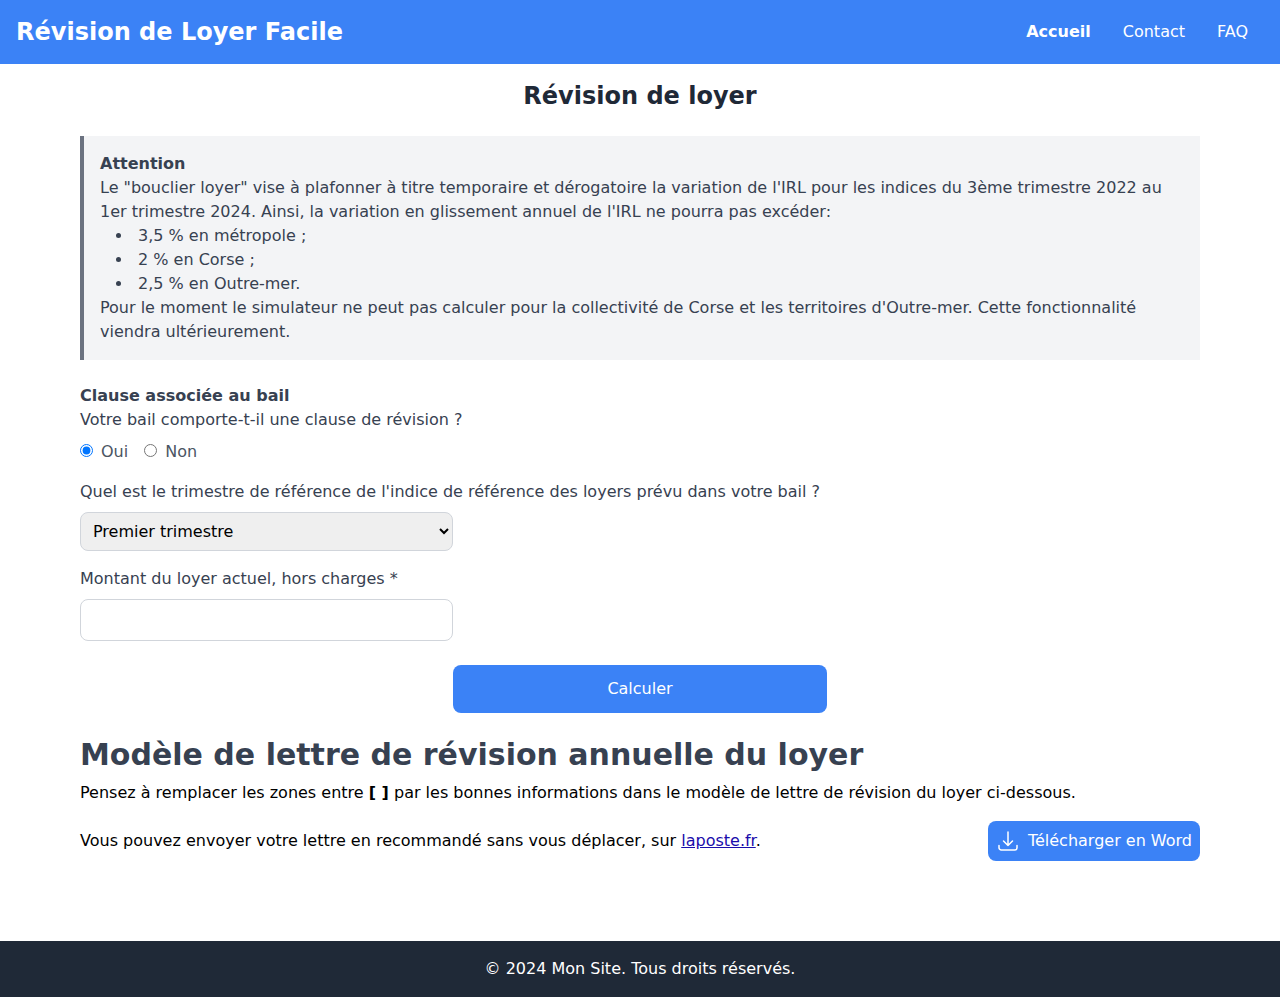
==== commit a1aca1a6: "Auto-generated commit" ====
--- a/index.html
+++ b/index.html
@@ -1,16 +1,13 @@
-<!doctype html>
-<html lang="en" data-critters-container>
-<head><link rel="preconnect" href="https://fonts.gstatic.com" crossorigin>
+<!DOCTYPE html><html lang="fr" dir="ltr" data-critters-container><head>
   <meta charset="utf-8">
-  <title>Quiz AWS</title>
+  <title>RentIncreaseAngular</title>
   <base href="/augmentation-loyer/">
   <meta name="viewport" content="width=device-width, initial-scale=1">
   <link rel="icon" type="image/x-icon" href="favicon.ico">
-  <style>@font-face{font-family:'Roboto';font-style:normal;font-weight:300;font-display:swap;src:url(https://fonts.gstatic.com/s/roboto/v32/KFOlCnqEu92Fr1MmSU5fCRc4EsA.woff2) format('woff2');unicode-range:U+0460-052F, U+1C80-1C88, U+20B4, U+2DE0-2DFF, U+A640-A69F, U+FE2E-FE2F;}@font-face{font-family:'Roboto';font-style:normal;font-weight:300;font-display:swap;src:url(https://fonts.gstatic.com/s/roboto/v32/KFOlCnqEu92Fr1MmSU5fABc4EsA.woff2) format('woff2');unicode-range:U+0301, U+0400-045F, U+0490-0491, U+04B0-04B1, U+2116;}@font-face{font-family:'Roboto';font-style:normal;font-weight:300;font-display:swap;src:url(https://fonts.gstatic.com/s/roboto/v32/KFOlCnqEu92Fr1MmSU5fCBc4EsA.woff2) format('woff2');unicode-range:U+1F00-1FFF;}@font-face{font-family:'Roboto';font-style:normal;font-weight:300;font-display:swap;src:url(https://fonts.gstatic.com/s/roboto/v32/KFOlCnqEu92Fr1MmSU5fBxc4EsA.woff2) format('woff2');unicode-range:U+0370-0377, U+037A-037F, U+0384-038A, U+038C, U+038E-03A1, U+03A3-03FF;}@font-face{font-family:'Roboto';font-style:normal;font-weight:300;font-display:swap;src:url(https://fonts.gstatic.com/s/roboto/v32/KFOlCnqEu92Fr1MmSU5fCxc4EsA.woff2) format('woff2');unicode-range:U+0102-0103, U+0110-0111, U+0128-0129, U+0168-0169, U+01A0-01A1, U+01AF-01B0, U+0300-0301, U+0303-0304, U+0308-0309, U+0323, U+0329, U+1EA0-1EF9, U+20AB;}@font-face{font-family:'Roboto';font-style:normal;font-weight:300;font-display:swap;src:url(https://fonts.gstatic.com/s/roboto/v32/KFOlCnqEu92Fr1MmSU5fChc4EsA.woff2) format('woff2');unicode-range:U+0100-02AF, U+0304, U+0308, U+0329, U+1E00-1E9F, U+1EF2-1EFF, U+2020, U+20A0-20AB, U+20AD-20C0, U+2113, U+2C60-2C7F, U+A720-A7FF;}@font-face{font-family:'Roboto';font-style:normal;font-weight:300;font-display:swap;src:url(https://fonts.gstatic.com/s/roboto/v32/KFOlCnqEu92Fr1MmSU5fBBc4.woff2) format('woff2');unicode-range:U+0000-00FF, U+0131, U+0152-0153, U+02BB-02BC, U+02C6, U+02DA, U+02DC, U+0304, U+0308, U+0329, U+2000-206F, U+2074, U+20AC, U+2122, U+2191, U+2193, U+2212, U+2215, U+FEFF, U+FFFD;}@font-face{font-family:'Roboto';font-style:normal;font-weight:400;font-display:swap;src:url(https://fonts.gstatic.com/s/roboto/v32/KFOmCnqEu92Fr1Mu72xKOzY.woff2) format('woff2');unicode-range:U+0460-052F, U+1C80-1C88, U+20B4, U+2DE0-2DFF, U+A640-A69F, U+FE2E-FE2F;}@font-face{font-family:'Roboto';font-style:normal;font-weight:400;font-display:swap;src:url(https://fonts.gstatic.com/s/roboto/v32/KFOmCnqEu92Fr1Mu5mxKOzY.woff2) format('woff2');unicode-range:U+0301, U+0400-045F, U+0490-0491, U+04B0-04B1, U+2116;}@font-face{font-family:'Roboto';font-style:normal;font-weight:400;font-display:swap;src:url(https://fonts.gstatic.com/s/roboto/v32/KFOmCnqEu92Fr1Mu7mxKOzY.woff2) format('woff2');unicode-range:U+1F00-1FFF;}@font-face{font-family:'Roboto';font-style:normal;font-weight:400;font-display:swap;src:url(https://fonts.gstatic.com/s/roboto/v32/KFOmCnqEu92Fr1Mu4WxKOzY.woff2) format('woff2');unicode-range:U+0370-0377, U+037A-037F, U+0384-038A, U+038C, U+038E-03A1, U+03A3-03FF;}@font-face{font-family:'Roboto';font-style:normal;font-weight:400;font-display:swap;src:url(https://fonts.gstatic.com/s/roboto/v32/KFOmCnqEu92Fr1Mu7WxKOzY.woff2) format('woff2');unicode-range:U+0102-0103, U+0110-0111, U+0128-0129, U+0168-0169, U+01A0-01A1, U+01AF-01B0, U+0300-0301, U+0303-0304, U+0308-0309, U+0323, U+0329, U+1EA0-1EF9, U+20AB;}@font-face{font-family:'Roboto';font-style:normal;font-weight:400;font-display:swap;src:url(https://fonts.gstatic.com/s/roboto/v32/KFOmCnqEu92Fr1Mu7GxKOzY.woff2) format('woff2');unicode-range:U+0100-02AF, U+0304, U+0308, U+0329, U+1E00-1E9F, U+1EF2-1EFF, U+2020, U+20A0-20AB, U+20AD-20C0, U+2113, U+2C60-2C7F, U+A720-A7FF;}@font-face{font-family:'Roboto';font-style:normal;font-weight:400;font-display:swap;src:url(https://fonts.gstatic.com/s/roboto/v32/KFOmCnqEu92Fr1Mu4mxK.woff2) format('woff2');unicode-range:U+0000-00FF, U+0131, U+0152-0153, U+02BB-02BC, U+02C6, U+02DA, U+02DC, U+0304, U+0308, U+0329, U+2000-206F, U+2074, U+20AC, U+2122, U+2191, U+2193, U+2212, U+2215, U+FEFF, U+FFFD;}@font-face{font-family:'Roboto';font-style:normal;font-weight:500;font-display:swap;src:url(https://fonts.gstatic.com/s/roboto/v32/KFOlCnqEu92Fr1MmEU9fCRc4EsA.woff2) format('woff2');unicode-range:U+0460-052F, U+1C80-1C88, U+20B4, U+2DE0-2DFF, U+A640-A69F, U+FE2E-FE2F;}@font-face{font-family:'Roboto';font-style:normal;font-weight:500;font-display:swap;src:url(https://fonts.gstatic.com/s/roboto/v32/KFOlCnqEu92Fr1MmEU9fABc4EsA.woff2) format('woff2');unicode-range:U+0301, U+0400-045F, U+0490-0491, U+04B0-04B1, U+2116;}@font-face{font-family:'Roboto';font-style:normal;font-weight:500;font-display:swap;src:url(https://fonts.gstatic.com/s/roboto/v32/KFOlCnqEu92Fr1MmEU9fCBc4EsA.woff2) format('woff2');unicode-range:U+1F00-1FFF;}@font-face{font-family:'Roboto';font-style:normal;font-weight:500;font-display:swap;src:url(https://fonts.gstatic.com/s/roboto/v32/KFOlCnqEu92Fr1MmEU9fBxc4EsA.woff2) format('woff2');unicode-range:U+0370-0377, U+037A-037F, U+0384-038A, U+038C, U+038E-03A1, U+03A3-03FF;}@font-face{font-family:'Roboto';font-style:normal;font-weight:500;font-display:swap;src:url(https://fonts.gstatic.com/s/roboto/v32/KFOlCnqEu92Fr1MmEU9fCxc4EsA.woff2) format('woff2');unicode-range:U+0102-0103, U+0110-0111, U+0128-0129, U+0168-0169, U+01A0-01A1, U+01AF-01B0, U+0300-0301, U+0303-0304, U+0308-0309, U+0323, U+0329, U+1EA0-1EF9, U+20AB;}@font-face{font-family:'Roboto';font-style:normal;font-weight:500;font-display:swap;src:url(https://fonts.gstatic.com/s/roboto/v32/KFOlCnqEu92Fr1MmEU9fChc4EsA.woff2) format('woff2');unicode-range:U+0100-02AF, U+0304, U+0308, U+0329, U+1E00-1E9F, U+1EF2-1EFF, U+2020, U+20A0-20AB, U+20AD-20C0, U+2113, U+2C60-2C7F, U+A720-A7FF;}@font-face{font-family:'Roboto';font-style:normal;font-weight:500;font-display:swap;src:url(https://fonts.gstatic.com/s/roboto/v32/KFOlCnqEu92Fr1MmEU9fBBc4.woff2) format('woff2');unicode-range:U+0000-00FF, U+0131, U+0152-0153, U+02BB-02BC, U+02C6, U+02DA, U+02DC, U+0304, U+0308, U+0329, U+2000-206F, U+2074, U+20AC, U+2122, U+2191, U+2193, U+2212, U+2215, U+FEFF, U+FFFD;}</style>
-  <style>@font-face{font-family:'Material Icons';font-style:normal;font-weight:400;src:url(https://fonts.gstatic.com/s/materialicons/v142/flUhRq6tzZclQEJ-Vdg-IuiaDsNc.woff2) format('woff2');}.material-icons{font-family:'Material Icons';font-weight:normal;font-style:normal;font-size:24px;line-height:1;letter-spacing:normal;text-transform:none;display:inline-block;white-space:nowrap;word-wrap:normal;direction:ltr;-webkit-font-feature-settings:'liga';-webkit-font-smoothing:antialiased;}</style>
-<style>html{--mat-ripple-color:rgba(0, 0, 0, .1)}html{--mat-option-selected-state-label-text-color:#3f51b5;--mat-option-label-text-color:rgba(0, 0, 0, .87);--mat-option-hover-state-layer-color:rgba(0, 0, 0, .04);--mat-option-focus-state-layer-color:rgba(0, 0, 0, .04);--mat-option-selected-state-layer-color:rgba(0, 0, 0, .04)}html{--mat-optgroup-label-text-color:rgba(0, 0, 0, .87)}html{--mat-full-pseudo-checkbox-selected-icon-color:#ff4081;--mat-full-pseudo-checkbox-selected-checkmark-color:#fafafa;--mat-full-pseudo-checkbox-unselected-icon-color:rgba(0, 0, 0, .54);--mat-full-pseudo-checkbox-disabled-selected-checkmark-color:#fafafa;--mat-full-pseudo-checkbox-disabled-unselected-icon-color:#b0b0b0;--mat-full-pseudo-checkbox-disabled-selected-icon-color:#b0b0b0;--mat-minimal-pseudo-checkbox-selected-checkmark-color:#ff4081;--mat-minimal-pseudo-checkbox-disabled-selected-checkmark-color:#b0b0b0}html{--mat-app-background-color:#fafafa;--mat-app-text-color:rgba(0, 0, 0, .87)}html{--mat-option-label-text-font:Roboto, sans-serif;--mat-option-label-text-line-height:24px;--mat-option-label-text-size:16px;--mat-option-label-text-tracking:.03125em;--mat-option-label-text-weight:400}html{--mat-optgroup-label-text-font:Roboto, sans-serif;--mat-optgroup-label-text-line-height:24px;--mat-optgroup-label-text-size:16px;--mat-optgroup-label-text-tracking:.03125em;--mat-optgroup-label-text-weight:400}html{--mdc-elevated-card-container-shape:4px;--mdc-outlined-card-container-shape:4px;--mdc-outlined-card-outline-width:1px}html{--mdc-elevated-card-container-color:white;--mdc-elevated-card-container-elevation:0px 2px 1px -1px rgba(0, 0, 0, .2), 0px 1px 1px 0px rgba(0, 0, 0, .14), 0px 1px 3px 0px rgba(0, 0, 0, .12);--mdc-outlined-card-container-color:white;--mdc-outlined-card-outline-color:rgba(0, 0, 0, .12);--mdc-outlined-card-container-elevation:0px 0px 0px 0px rgba(0, 0, 0, .2), 0px 0px 0px 0px rgba(0, 0, 0, .14), 0px 0px 0px 0px rgba(0, 0, 0, .12);--mat-card-subtitle-text-color:rgba(0, 0, 0, .54)}html{--mat-card-title-text-font:Roboto, sans-serif;--mat-card-title-text-line-height:32px;--mat-card-title-text-size:20px;--mat-card-title-text-tracking:.0125em;--mat-card-title-text-weight:500;--mat-card-subtitle-text-font:Roboto, sans-serif;--mat-card-subtitle-text-line-height:22px;--mat-card-subtitle-text-size:14px;--mat-card-subtitle-text-tracking:.0071428571em;--mat-card-subtitle-text-weight:500}html{--mdc-linear-progress-active-indicator-height:4px;--mdc-linear-progress-track-height:4px;--mdc-linear-progress-track-shape:0}html{--mdc-plain-tooltip-container-shape:4px;--mdc-plain-tooltip-supporting-text-line-height:16px}html{--mdc-plain-tooltip-container-color:#616161;--mdc-plain-tooltip-supporting-text-color:#fff}html{--mdc-plain-tooltip-supporting-text-font:Roboto, sans-serif;--mdc-plain-tooltip-supporting-text-size:12px;--mdc-plain-tooltip-supporting-text-weight:400;--mdc-plain-tooltip-supporting-text-tracking:.0333333333em}html{--mdc-filled-text-field-active-indicator-height:1px;--mdc-filled-text-field-focus-active-indicator-height:2px;--mdc-filled-text-field-container-shape:4px;--mdc-outlined-text-field-outline-width:1px;--mdc-outlined-text-field-focus-outline-width:2px;--mdc-outlined-text-field-container-shape:4px}html{--mdc-filled-text-field-caret-color:#3f51b5;--mdc-filled-text-field-focus-active-indicator-color:#3f51b5;--mdc-filled-text-field-focus-label-text-color:rgba(63, 81, 181, .87);--mdc-filled-text-field-container-color:whitesmoke;--mdc-filled-text-field-disabled-container-color:#fafafa;--mdc-filled-text-field-label-text-color:rgba(0, 0, 0, .6);--mdc-filled-text-field-hover-label-text-color:rgba(0, 0, 0, .6);--mdc-filled-text-field-disabled-label-text-color:rgba(0, 0, 0, .38);--mdc-filled-text-field-input-text-color:rgba(0, 0, 0, .87);--mdc-filled-text-field-disabled-input-text-color:rgba(0, 0, 0, .38);--mdc-filled-text-field-input-text-placeholder-color:rgba(0, 0, 0, .6);--mdc-filled-text-field-error-hover-label-text-color:#f44336;--mdc-filled-text-field-error-focus-label-text-color:#f44336;--mdc-filled-text-field-error-label-text-color:#f44336;--mdc-filled-text-field-error-caret-color:#f44336;--mdc-filled-text-field-active-indicator-color:rgba(0, 0, 0, .42);--mdc-filled-text-field-disabled-active-indicator-color:rgba(0, 0, 0, .06);--mdc-filled-text-field-hover-active-indicator-color:rgba(0, 0, 0, .87);--mdc-filled-text-field-error-active-indicator-color:#f44336;--mdc-filled-text-field-error-focus-active-indicator-color:#f44336;--mdc-filled-text-field-error-hover-active-indicator-color:#f44336;--mdc-outlined-text-field-caret-color:#3f51b5;--mdc-outlined-text-field-focus-outline-color:#3f51b5;--mdc-outlined-text-field-focus-label-text-color:rgba(63, 81, 181, .87);--mdc-outlined-text-field-label-text-color:rgba(0, 0, 0, .6);--mdc-outlined-text-field-hover-label-text-color:rgba(0, 0, 0, .6);--mdc-outlined-text-field-disabled-label-text-color:rgba(0, 0, 0, .38);--mdc-outlined-text-field-input-text-color:rgba(0, 0, 0, .87);--mdc-outlined-text-field-disabled-input-text-color:rgba(0, 0, 0, .38);--mdc-outlined-text-field-input-text-placeholder-color:rgba(0, 0, 0, .6);--mdc-outlined-text-field-error-caret-color:#f44336;--mdc-outlined-text-field-error-focus-label-text-color:#f44336;--mdc-outlined-text-field-error-label-text-color:#f44336;--mdc-outlined-text-field-error-hover-label-text-color:#f44336;--mdc-outlined-text-field-outline-color:rgba(0, 0, 0, .38);--mdc-outlined-text-field-disabled-outline-color:rgba(0, 0, 0, .06);--mdc-outlined-text-field-hover-outline-color:rgba(0, 0, 0, .87);--mdc-outlined-text-field-error-focus-outline-color:#f44336;--mdc-outlined-text-field-error-hover-outline-color:#f44336;--mdc-outlined-text-field-error-outline-color:#f44336;--mat-form-field-focus-select-arrow-color:rgba(63, 81, 181, .87);--mat-form-field-disabled-input-text-placeholder-color:rgba(0, 0, 0, .38);--mat-form-field-state-layer-color:rgba(0, 0, 0, .87);--mat-form-field-error-text-color:#f44336;--mat-form-field-select-option-text-color:inherit;--mat-form-field-select-disabled-option-text-color:GrayText;--mat-form-field-leading-icon-color:unset;--mat-form-field-disabled-leading-icon-color:unset;--mat-form-field-trailing-icon-color:unset;--mat-form-field-disabled-trailing-icon-color:unset;--mat-form-field-error-focus-trailing-icon-color:unset;--mat-form-field-error-hover-trailing-icon-color:unset;--mat-form-field-error-trailing-icon-color:unset;--mat-form-field-enabled-select-arrow-color:rgba(0, 0, 0, .54);--mat-form-field-disabled-select-arrow-color:rgba(0, 0, 0, .38);--mat-form-field-hover-state-layer-opacity:.04;--mat-form-field-focus-state-layer-opacity:.08}html{--mat-form-field-container-height:56px;--mat-form-field-filled-label-display:block;--mat-form-field-container-vertical-padding:16px;--mat-form-field-filled-with-label-container-padding-top:24px;--mat-form-field-filled-with-label-container-padding-bottom:8px}html{--mdc-filled-text-field-label-text-font:Roboto, sans-serif;--mdc-filled-text-field-label-text-size:16px;--mdc-filled-text-field-label-text-tracking:.03125em;--mdc-filled-text-field-label-text-weight:400;--mdc-outlined-text-field-label-text-font:Roboto, sans-serif;--mdc-outlined-text-field-label-text-size:16px;--mdc-outlined-text-field-label-text-tracking:.03125em;--mdc-outlined-text-field-label-text-weight:400;--mat-form-field-container-text-font:Roboto, sans-serif;--mat-form-field-container-text-line-height:24px;--mat-form-field-container-text-size:16px;--mat-form-field-container-text-tracking:.03125em;--mat-form-field-container-text-weight:400;--mat-form-field-outlined-label-text-populated-size:16px;--mat-form-field-subscript-text-font:Roboto, sans-serif;--mat-form-field-subscript-text-line-height:20px;--mat-form-field-subscript-text-size:12px;--mat-form-field-subscript-text-tracking:.0333333333em;--mat-form-field-subscript-text-weight:400}html{--mat-select-container-elevation-shadow:0px 5px 5px -3px rgba(0, 0, 0, .2), 0px 8px 10px 1px rgba(0, 0, 0, .14), 0px 3px 14px 2px rgba(0, 0, 0, .12)}html{--mat-select-panel-background-color:white;--mat-select-enabled-trigger-text-color:rgba(0, 0, 0, .87);--mat-select-disabled-trigger-text-color:rgba(0, 0, 0, .38);--mat-select-placeholder-text-color:rgba(0, 0, 0, .6);--mat-select-enabled-arrow-color:rgba(0, 0, 0, .54);--mat-select-disabled-arrow-color:rgba(0, 0, 0, .38);--mat-select-focused-arrow-color:rgba(63, 81, 181, .87);--mat-select-invalid-arrow-color:rgba(244, 67, 54, .87)}html{--mat-select-arrow-transform:translateY(-8px)}html{--mat-select-trigger-text-font:Roboto, sans-serif;--mat-select-trigger-text-line-height:24px;--mat-select-trigger-text-size:16px;--mat-select-trigger-text-tracking:.03125em;--mat-select-trigger-text-weight:400}html{--mat-autocomplete-container-shape:4px;--mat-autocomplete-container-elevation-shadow:0px 5px 5px -3px rgba(0, 0, 0, .2), 0px 8px 10px 1px rgba(0, 0, 0, .14), 0px 3px 14px 2px rgba(0, 0, 0, .12)}html{--mat-autocomplete-background-color:white}html{--mdc-dialog-container-elevation-shadow:0px 11px 15px -7px rgba(0, 0, 0, .2), 0px 24px 38px 3px rgba(0, 0, 0, .14), 0px 9px 46px 8px rgba(0, 0, 0, .12);--mdc-dialog-container-shadow-color:#000;--mdc-dialog-container-shape:4px;--mat-dialog-container-max-width:80vw;--mat-dialog-container-small-max-width:80vw;--mat-dialog-container-min-width:0;--mat-dialog-actions-alignment:start;--mat-dialog-actions-padding:8px;--mat-dialog-content-padding:20px 24px;--mat-dialog-with-actions-content-padding:20px 24px;--mat-dialog-headline-padding:0 24px 9px}html{--mdc-dialog-container-color:white;--mdc-dialog-subhead-color:rgba(0, 0, 0, .87);--mdc-dialog-supporting-text-color:rgba(0, 0, 0, .6)}html{--mdc-dialog-subhead-font:Roboto, sans-serif;--mdc-dialog-subhead-line-height:32px;--mdc-dialog-subhead-size:20px;--mdc-dialog-subhead-weight:500;--mdc-dialog-subhead-tracking:.0125em;--mdc-dialog-supporting-text-font:Roboto, sans-serif;--mdc-dialog-supporting-text-line-height:24px;--mdc-dialog-supporting-text-size:16px;--mdc-dialog-supporting-text-weight:400;--mdc-dialog-supporting-text-tracking:.03125em}html{--mdc-switch-disabled-selected-icon-opacity:.38;--mdc-switch-disabled-track-opacity:.12;--mdc-switch-disabled-unselected-icon-opacity:.38;--mdc-switch-handle-height:20px;--mdc-switch-handle-shape:10px;--mdc-switch-handle-width:20px;--mdc-switch-selected-icon-size:18px;--mdc-switch-track-height:14px;--mdc-switch-track-shape:7px;--mdc-switch-track-width:36px;--mdc-switch-unselected-icon-size:18px;--mdc-switch-selected-focus-state-layer-opacity:.12;--mdc-switch-selected-hover-state-layer-opacity:.04;--mdc-switch-selected-pressed-state-layer-opacity:.1;--mdc-switch-unselected-focus-state-layer-opacity:.12;--mdc-switch-unselected-hover-state-layer-opacity:.04;--mdc-switch-unselected-pressed-state-layer-opacity:.1;--mat-switch-disabled-selected-handle-opacity:.38;--mat-switch-disabled-unselected-handle-opacity:.38;--mat-switch-unselected-handle-size:20px;--mat-switch-selected-handle-size:20px;--mat-switch-pressed-handle-size:20px;--mat-switch-with-icon-handle-size:20px;--mat-switch-selected-handle-horizontal-margin:0;--mat-switch-selected-with-icon-handle-horizontal-margin:0;--mat-switch-selected-pressed-handle-horizontal-margin:0;--mat-switch-unselected-handle-horizontal-margin:0;--mat-switch-unselected-with-icon-handle-horizontal-margin:0;--mat-switch-unselected-pressed-handle-horizontal-margin:0;--mat-switch-visible-track-opacity:1;--mat-switch-hidden-track-opacity:1;--mat-switch-visible-track-transition:transform 75ms 0ms cubic-bezier(0, 0, .2, 1);--mat-switch-hidden-track-transition:transform 75ms 0ms cubic-bezier(.4, 0, .6, 1);--mat-switch-track-outline-width:1px;--mat-switch-track-outline-color:transparent;--mat-switch-selected-track-outline-width:1px;--mat-switch-disabled-unselected-track-outline-width:1px;--mat-switch-disabled-unselected-track-outline-color:transparent}html{--mdc-switch-selected-focus-state-layer-color:#3949ab;--mdc-switch-selected-handle-color:#3949ab;--mdc-switch-selected-hover-state-layer-color:#3949ab;--mdc-switch-selected-pressed-state-layer-color:#3949ab;--mdc-switch-selected-focus-handle-color:#1a237e;--mdc-switch-selected-hover-handle-color:#1a237e;--mdc-switch-selected-pressed-handle-color:#1a237e;--mdc-switch-selected-focus-track-color:#7986cb;--mdc-switch-selected-hover-track-color:#7986cb;--mdc-switch-selected-pressed-track-color:#7986cb;--mdc-switch-selected-track-color:#7986cb;--mdc-switch-disabled-selected-handle-color:#424242;--mdc-switch-disabled-selected-icon-color:#fff;--mdc-switch-disabled-selected-track-color:#424242;--mdc-switch-disabled-unselected-handle-color:#424242;--mdc-switch-disabled-unselected-icon-color:#fff;--mdc-switch-disabled-unselected-track-color:#424242;--mdc-switch-handle-surface-color:var(--mdc-theme-surface, #fff);--mdc-switch-handle-elevation-shadow:0px 2px 1px -1px rgba(0, 0, 0, .2), 0px 1px 1px 0px rgba(0, 0, 0, .14), 0px 1px 3px 0px rgba(0, 0, 0, .12);--mdc-switch-handle-shadow-color:black;--mdc-switch-disabled-handle-elevation-shadow:0px 0px 0px 0px rgba(0, 0, 0, .2), 0px 0px 0px 0px rgba(0, 0, 0, .14), 0px 0px 0px 0px rgba(0, 0, 0, .12);--mdc-switch-selected-icon-color:#fff;--mdc-switch-unselected-focus-handle-color:#212121;--mdc-switch-unselected-focus-state-layer-color:#424242;--mdc-switch-unselected-focus-track-color:#e0e0e0;--mdc-switch-unselected-handle-color:#616161;--mdc-switch-unselected-hover-handle-color:#212121;--mdc-switch-unselected-hover-state-layer-color:#424242;--mdc-switch-unselected-hover-track-color:#e0e0e0;--mdc-switch-unselected-icon-color:#fff;--mdc-switch-unselected-pressed-handle-color:#212121;--mdc-switch-unselected-pressed-state-layer-color:#424242;--mdc-switch-unselected-pressed-track-color:#e0e0e0;--mdc-switch-unselected-track-color:#e0e0e0;--mdc-switch-disabled-label-text-color: rgba(0, 0, 0, .38)}html{--mdc-switch-state-layer-size:40px}html{--mdc-radio-disabled-selected-icon-opacity:.38;--mdc-radio-disabled-unselected-icon-opacity:.38;--mdc-radio-state-layer-size:40px}html{--mdc-radio-state-layer-size:40px;--mat-radio-touch-target-display:block}html{--mat-slider-value-indicator-width:auto;--mat-slider-value-indicator-height:32px;--mat-slider-value-indicator-caret-display:block;--mat-slider-value-indicator-border-radius:4px;--mat-slider-value-indicator-padding:0 12px;--mat-slider-value-indicator-text-transform:none;--mat-slider-value-indicator-container-transform:translateX(-50%);--mdc-slider-active-track-height:6px;--mdc-slider-active-track-shape:9999px;--mdc-slider-handle-height:20px;--mdc-slider-handle-shape:50%;--mdc-slider-handle-width:20px;--mdc-slider-inactive-track-height:4px;--mdc-slider-inactive-track-shape:9999px;--mdc-slider-with-overlap-handle-outline-width:1px;--mdc-slider-with-tick-marks-active-container-opacity:.6;--mdc-slider-with-tick-marks-container-shape:50%;--mdc-slider-with-tick-marks-container-size:2px;--mdc-slider-with-tick-marks-inactive-container-opacity:.6}html{--mdc-slider-handle-color:#3f51b5;--mdc-slider-focus-handle-color:#3f51b5;--mdc-slider-hover-handle-color:#3f51b5;--mdc-slider-active-track-color:#3f51b5;--mdc-slider-inactive-track-color:#3f51b5;--mdc-slider-with-tick-marks-inactive-container-color:#3f51b5;--mdc-slider-with-tick-marks-active-container-color:white;--mdc-slider-disabled-active-track-color:#000;--mdc-slider-disabled-handle-color:#000;--mdc-slider-disabled-inactive-track-color:#000;--mdc-slider-label-container-color:#000;--mdc-slider-label-label-text-color:#fff;--mdc-slider-with-overlap-handle-outline-color:#fff;--mdc-slider-with-tick-marks-disabled-container-color:#000;--mdc-slider-handle-elevation:0px 2px 1px -1px rgba(0, 0, 0, .2), 0px 1px 1px 0px rgba(0, 0, 0, .14), 0px 1px 3px 0px rgba(0, 0, 0, .12);--mat-slider-ripple-color:#3f51b5;--mat-slider-hover-state-layer-color:rgba(63, 81, 181, .05);--mat-slider-focus-state-layer-color:rgba(63, 81, 181, .2);--mat-slider-value-indicator-opacity:.6}html{--mdc-slider-label-label-text-font:Roboto, sans-serif;--mdc-slider-label-label-text-size:14px;--mdc-slider-label-label-text-line-height:22px;--mdc-slider-label-label-text-tracking:.0071428571em;--mdc-slider-label-label-text-weight:500}html{--mat-menu-container-shape:4px;--mat-menu-divider-bottom-spacing:0;--mat-menu-divider-top-spacing:0;--mat-menu-item-spacing:16px;--mat-menu-item-icon-size:24px;--mat-menu-item-leading-spacing:16px;--mat-menu-item-trailing-spacing:16px;--mat-menu-item-with-icon-leading-spacing:16px;--mat-menu-item-with-icon-trailing-spacing:16px}html{--mat-menu-item-label-text-color:rgba(0, 0, 0, .87);--mat-menu-item-icon-color:rgba(0, 0, 0, .87);--mat-menu-item-hover-state-layer-color:rgba(0, 0, 0, .04);--mat-menu-item-focus-state-layer-color:rgba(0, 0, 0, .04);--mat-menu-container-color:white;--mat-menu-divider-color:rgba(0, 0, 0, .12)}html{--mat-menu-item-label-text-font:Roboto, sans-serif;--mat-menu-item-label-text-size:16px;--mat-menu-item-label-text-tracking:.03125em;--mat-menu-item-label-text-line-height:24px;--mat-menu-item-label-text-weight:400}html{--mdc-list-list-item-container-shape:0;--mdc-list-list-item-leading-avatar-shape:50%;--mdc-list-list-item-container-color:transparent;--mdc-list-list-item-selected-container-color:transparent;--mdc-list-list-item-leading-avatar-color:transparent;--mdc-list-list-item-leading-icon-size:24px;--mdc-list-list-item-leading-avatar-size:40px;--mdc-list-list-item-trailing-icon-size:24px;--mdc-list-list-item-disabled-state-layer-color:transparent;--mdc-list-list-item-disabled-state-layer-opacity:0;--mdc-list-list-item-disabled-label-text-opacity:.38;--mdc-list-list-item-disabled-leading-icon-opacity:.38;--mdc-list-list-item-disabled-trailing-icon-opacity:.38;--mat-list-active-indicator-color:transparent;--mat-list-active-indicator-shape:4px}html{--mdc-list-list-item-label-text-color:rgba(0, 0, 0, .87);--mdc-list-list-item-supporting-text-color:rgba(0, 0, 0, .54);--mdc-list-list-item-leading-icon-color:rgba(0, 0, 0, .38);--mdc-list-list-item-trailing-supporting-text-color:rgba(0, 0, 0, .38);--mdc-list-list-item-trailing-icon-color:rgba(0, 0, 0, .38);--mdc-list-list-item-selected-trailing-icon-color:rgba(0, 0, 0, .38);--mdc-list-list-item-disabled-label-text-color:black;--mdc-list-list-item-disabled-leading-icon-color:black;--mdc-list-list-item-disabled-trailing-icon-color:black;--mdc-list-list-item-hover-label-text-color:rgba(0, 0, 0, .87);--mdc-list-list-item-hover-leading-icon-color:rgba(0, 0, 0, .38);--mdc-list-list-item-hover-trailing-icon-color:rgba(0, 0, 0, .38);--mdc-list-list-item-focus-label-text-color:rgba(0, 0, 0, .87);--mdc-list-list-item-hover-state-layer-color:black;--mdc-list-list-item-hover-state-layer-opacity:.04;--mdc-list-list-item-focus-state-layer-color:black;--mdc-list-list-item-focus-state-layer-opacity:.12}html{--mdc-list-list-item-one-line-container-height:48px;--mdc-list-list-item-two-line-container-height:64px;--mdc-list-list-item-three-line-container-height:88px;--mat-list-list-item-leading-icon-start-space:16px;--mat-list-list-item-leading-icon-end-space:32px}html{--mdc-list-list-item-label-text-font:Roboto, sans-serif;--mdc-list-list-item-label-text-line-height:24px;--mdc-list-list-item-label-text-size:16px;--mdc-list-list-item-label-text-tracking:.03125em;--mdc-list-list-item-label-text-weight:400;--mdc-list-list-item-supporting-text-font:Roboto, sans-serif;--mdc-list-list-item-supporting-text-line-height:20px;--mdc-list-list-item-supporting-text-size:14px;--mdc-list-list-item-supporting-text-tracking:.0178571429em;--mdc-list-list-item-supporting-text-weight:400;--mdc-list-list-item-trailing-supporting-text-font:Roboto, sans-serif;--mdc-list-list-item-trailing-supporting-text-line-height:20px;--mdc-list-list-item-trailing-supporting-text-size:12px;--mdc-list-list-item-trailing-supporting-text-tracking:.0333333333em;--mdc-list-list-item-trailing-supporting-text-weight:400}html{--mat-paginator-container-text-color:rgba(0, 0, 0, .87);--mat-paginator-container-background-color:white;--mat-paginator-enabled-icon-color:rgba(0, 0, 0, .54);--mat-paginator-disabled-icon-color:rgba(0, 0, 0, .12)}html{--mat-paginator-container-size:56px;--mat-paginator-form-field-container-height:40px;--mat-paginator-form-field-container-vertical-padding:8px}html{--mat-paginator-container-text-font:Roboto, sans-serif;--mat-paginator-container-text-line-height:20px;--mat-paginator-container-text-size:12px;--mat-paginator-container-text-tracking:.0333333333em;--mat-paginator-container-text-weight:400;--mat-paginator-select-trigger-text-size:12px}html{--mdc-tab-indicator-active-indicator-height:2px;--mdc-tab-indicator-active-indicator-shape:0;--mdc-secondary-navigation-tab-container-height:48px;--mat-tab-header-divider-color:transparent;--mat-tab-header-divider-height:0}html{--mdc-checkbox-disabled-selected-checkmark-color:#fff;--mdc-checkbox-selected-focus-state-layer-opacity:.16;--mdc-checkbox-selected-hover-state-layer-opacity:.04;--mdc-checkbox-selected-pressed-state-layer-opacity:.16;--mdc-checkbox-unselected-focus-state-layer-opacity:.16;--mdc-checkbox-unselected-hover-state-layer-opacity:.04;--mdc-checkbox-unselected-pressed-state-layer-opacity:.16}html{--mdc-checkbox-disabled-selected-icon-color:rgba(0, 0, 0, .38);--mdc-checkbox-disabled-unselected-icon-color:rgba(0, 0, 0, .38);--mdc-checkbox-selected-checkmark-color:white;--mdc-checkbox-selected-focus-icon-color:#ff4081;--mdc-checkbox-selected-hover-icon-color:#ff4081;--mdc-checkbox-selected-icon-color:#ff4081;--mdc-checkbox-selected-pressed-icon-color:#ff4081;--mdc-checkbox-unselected-focus-icon-color:#212121;--mdc-checkbox-unselected-hover-icon-color:#212121;--mdc-checkbox-unselected-icon-color:rgba(0, 0, 0, .54);--mdc-checkbox-unselected-pressed-icon-color:rgba(0, 0, 0, .54);--mdc-checkbox-selected-focus-state-layer-color:#ff4081;--mdc-checkbox-selected-hover-state-layer-color:#ff4081;--mdc-checkbox-selected-pressed-state-layer-color:#ff4081;--mdc-checkbox-unselected-focus-state-layer-color:black;--mdc-checkbox-unselected-hover-state-layer-color:black;--mdc-checkbox-unselected-pressed-state-layer-color:black;--mat-checkbox-disabled-label-color:rgba(0, 0, 0, .38)}html{--mdc-checkbox-state-layer-size:40px;--mat-checkbox-touch-target-display:block}html{--mdc-text-button-container-shape:4px;--mdc-text-button-keep-touch-target:false;--mdc-filled-button-container-shape:4px;--mdc-filled-button-keep-touch-target:false;--mdc-protected-button-container-shape:4px;--mdc-protected-button-keep-touch-target:false;--mdc-outlined-button-keep-touch-target:false;--mdc-outlined-button-outline-width:1px;--mdc-outlined-button-container-shape:4px;--mat-text-button-horizontal-padding:8px;--mat-text-button-with-icon-horizontal-padding:8px;--mat-text-button-icon-spacing:8px;--mat-text-button-icon-offset:0;--mat-filled-button-horizontal-padding:16px;--mat-filled-button-icon-spacing:8px;--mat-filled-button-icon-offset:-4px;--mat-protected-button-horizontal-padding:16px;--mat-protected-button-icon-spacing:8px;--mat-protected-button-icon-offset:-4px;--mat-outlined-button-horizontal-padding:15px;--mat-outlined-button-icon-spacing:8px;--mat-outlined-button-icon-offset:-4px}html{--mdc-text-button-label-text-color:black;--mdc-text-button-disabled-label-text-color:rgba(0, 0, 0, .38);--mat-text-button-state-layer-color:black;--mat-text-button-disabled-state-layer-color:black;--mat-text-button-ripple-color:rgba(0, 0, 0, .1);--mat-text-button-hover-state-layer-opacity:.04;--mat-text-button-focus-state-layer-opacity:.12;--mat-text-button-pressed-state-layer-opacity:.12;--mdc-filled-button-container-color:white;--mdc-filled-button-label-text-color:black;--mdc-filled-button-disabled-container-color:rgba(0, 0, 0, .12);--mdc-filled-button-disabled-label-text-color:rgba(0, 0, 0, .38);--mat-filled-button-state-layer-color:black;--mat-filled-button-disabled-state-layer-color:black;--mat-filled-button-ripple-color:rgba(0, 0, 0, .1);--mat-filled-button-hover-state-layer-opacity:.04;--mat-filled-button-focus-state-layer-opacity:.12;--mat-filled-button-pressed-state-layer-opacity:.12;--mdc-protected-button-container-color:white;--mdc-protected-button-label-text-color:black;--mdc-protected-button-disabled-container-color:rgba(0, 0, 0, .12);--mdc-protected-button-disabled-label-text-color:rgba(0, 0, 0, .38);--mdc-protected-button-container-elevation-shadow:0px 3px 1px -2px rgba(0, 0, 0, .2), 0px 2px 2px 0px rgba(0, 0, 0, .14), 0px 1px 5px 0px rgba(0, 0, 0, .12);--mdc-protected-button-disabled-container-elevation-shadow:0px 0px 0px 0px rgba(0, 0, 0, .2), 0px 0px 0px 0px rgba(0, 0, 0, .14), 0px 0px 0px 0px rgba(0, 0, 0, .12);--mdc-protected-button-focus-container-elevation-shadow:0px 2px 4px -1px rgba(0, 0, 0, .2), 0px 4px 5px 0px rgba(0, 0, 0, .14), 0px 1px 10px 0px rgba(0, 0, 0, .12);--mdc-protected-button-hover-container-elevation-shadow:0px 2px 4px -1px rgba(0, 0, 0, .2), 0px 4px 5px 0px rgba(0, 0, 0, .14), 0px 1px 10px 0px rgba(0, 0, 0, .12);--mdc-protected-button-pressed-container-elevation-shadow:0px 5px 5px -3px rgba(0, 0, 0, .2), 0px 8px 10px 1px rgba(0, 0, 0, .14), 0px 3px 14px 2px rgba(0, 0, 0, .12);--mdc-protected-button-container-shadow-color:#000;--mat-protected-button-state-layer-color:black;--mat-protected-button-disabled-state-layer-color:black;--mat-protected-button-ripple-color:rgba(0, 0, 0, .1);--mat-protected-button-hover-state-layer-opacity:.04;--mat-protected-button-focus-state-layer-opacity:.12;--mat-protected-button-pressed-state-layer-opacity:.12;--mdc-outlined-button-disabled-outline-color:rgba(0, 0, 0, .12);--mdc-outlined-button-disabled-label-text-color:rgba(0, 0, 0, .38);--mdc-outlined-button-label-text-color:black;--mdc-outlined-button-outline-color:rgba(0, 0, 0, .12);--mat-outlined-button-state-layer-color:black;--mat-outlined-button-disabled-state-layer-color:black;--mat-outlined-button-ripple-color:rgba(0, 0, 0, .1);--mat-outlined-button-hover-state-layer-opacity:.04;--mat-outlined-button-focus-state-layer-opacity:.12;--mat-outlined-button-pressed-state-layer-opacity:.12}html{--mdc-text-button-container-height:36px;--mdc-filled-button-container-height:36px;--mdc-outlined-button-container-height:36px;--mdc-protected-button-container-height:36px;--mat-text-button-touch-target-display:block;--mat-filled-button-touch-target-display:block;--mat-protected-button-touch-target-display:block;--mat-outlined-button-touch-target-display:block}html{--mdc-text-button-label-text-font:Roboto, sans-serif;--mdc-text-button-label-text-size:14px;--mdc-text-button-label-text-tracking:.0892857143em;--mdc-text-button-label-text-weight:500;--mdc-text-button-label-text-transform:none;--mdc-filled-button-label-text-font:Roboto, sans-serif;--mdc-filled-button-label-text-size:14px;--mdc-filled-button-label-text-tracking:.0892857143em;--mdc-filled-button-label-text-weight:500;--mdc-filled-button-label-text-transform:none;--mdc-outlined-button-label-text-font:Roboto, sans-serif;--mdc-outlined-button-label-text-size:14px;--mdc-outlined-button-label-text-tracking:.0892857143em;--mdc-outlined-button-label-text-weight:500;--mdc-outlined-button-label-text-transform:none;--mdc-protected-button-label-text-font:Roboto, sans-serif;--mdc-protected-button-label-text-size:14px;--mdc-protected-button-label-text-tracking:.0892857143em;--mdc-protected-button-label-text-weight:500;--mdc-protected-button-label-text-transform:none}html{--mdc-icon-button-icon-size:24px}html{--mdc-icon-button-icon-color:inherit;--mdc-icon-button-disabled-icon-color:rgba(0, 0, 0, .38);--mat-icon-button-state-layer-color:black;--mat-icon-button-disabled-state-layer-color:black;--mat-icon-button-ripple-color:rgba(0, 0, 0, .1);--mat-icon-button-hover-state-layer-opacity:.04;--mat-icon-button-focus-state-layer-opacity:.12;--mat-icon-button-pressed-state-layer-opacity:.12}html{--mat-icon-button-touch-target-display:block}html{--mdc-fab-container-shape:50%;--mdc-fab-icon-size:24px;--mdc-fab-small-container-shape:50%;--mdc-fab-small-icon-size:24px;--mdc-extended-fab-container-height:48px;--mdc-extended-fab-container-shape:24px}html{--mdc-fab-container-color:white;--mdc-fab-container-elevation-shadow:0px 3px 5px -1px rgba(0, 0, 0, .2), 0px 6px 10px 0px rgba(0, 0, 0, .14), 0px 1px 18px 0px rgba(0, 0, 0, .12);--mdc-fab-focus-container-elevation-shadow:0px 5px 5px -3px rgba(0, 0, 0, .2), 0px 8px 10px 1px rgba(0, 0, 0, .14), 0px 3px 14px 2px rgba(0, 0, 0, .12);--mdc-fab-hover-container-elevation-shadow:0px 5px 5px -3px rgba(0, 0, 0, .2), 0px 8px 10px 1px rgba(0, 0, 0, .14), 0px 3px 14px 2px rgba(0, 0, 0, .12);--mdc-fab-pressed-container-elevation-shadow:0px 7px 8px -4px rgba(0, 0, 0, .2), 0px 12px 17px 2px rgba(0, 0, 0, .14), 0px 5px 22px 4px rgba(0, 0, 0, .12);--mdc-fab-container-shadow-color:#000;--mat-fab-foreground-color:black;--mat-fab-state-layer-color:black;--mat-fab-disabled-state-layer-color:black;--mat-fab-ripple-color:rgba(0, 0, 0, .1);--mat-fab-hover-state-layer-opacity:.04;--mat-fab-focus-state-layer-opacity:.12;--mat-fab-pressed-state-layer-opacity:.12;--mat-fab-disabled-state-container-color:rgba(0, 0, 0, .12);--mat-fab-disabled-state-foreground-color:rgba(0, 0, 0, .38);--mdc-fab-small-container-color:white;--mdc-fab-small-container-elevation-shadow:0px 3px 5px -1px rgba(0, 0, 0, .2), 0px 6px 10px 0px rgba(0, 0, 0, .14), 0px 1px 18px 0px rgba(0, 0, 0, .12);--mdc-fab-small-focus-container-elevation-shadow:0px 5px 5px -3px rgba(0, 0, 0, .2), 0px 8px 10px 1px rgba(0, 0, 0, .14), 0px 3px 14px 2px rgba(0, 0, 0, .12);--mdc-fab-small-hover-container-elevation-shadow:0px 5px 5px -3px rgba(0, 0, 0, .2), 0px 8px 10px 1px rgba(0, 0, 0, .14), 0px 3px 14px 2px rgba(0, 0, 0, .12);--mdc-fab-small-pressed-container-elevation-shadow:0px 7px 8px -4px rgba(0, 0, 0, .2), 0px 12px 17px 2px rgba(0, 0, 0, .14), 0px 5px 22px 4px rgba(0, 0, 0, .12);--mdc-fab-small-container-shadow-color:#000;--mat-fab-small-foreground-color:black;--mat-fab-small-state-layer-color:black;--mat-fab-small-disabled-state-layer-color:black;--mat-fab-small-ripple-color:rgba(0, 0, 0, .1);--mat-fab-small-hover-state-layer-opacity:.04;--mat-fab-small-focus-state-layer-opacity:.12;--mat-fab-small-pressed-state-layer-opacity:.12;--mat-fab-small-disabled-state-container-color:rgba(0, 0, 0, .12);--mat-fab-small-disabled-state-foreground-color:rgba(0, 0, 0, .38);--mdc-extended-fab-container-elevation-shadow:0px 3px 5px -1px rgba(0, 0, 0, .2), 0px 6px 10px 0px rgba(0, 0, 0, .14), 0px 1px 18px 0px rgba(0, 0, 0, .12);--mdc-extended-fab-focus-container-elevation-shadow:0px 5px 5px -3px rgba(0, 0, 0, .2), 0px 8px 10px 1px rgba(0, 0, 0, .14), 0px 3px 14px 2px rgba(0, 0, 0, .12);--mdc-extended-fab-hover-container-elevation-shadow:0px 5px 5px -3px rgba(0, 0, 0, .2), 0px 8px 10px 1px rgba(0, 0, 0, .14), 0px 3px 14px 2px rgba(0, 0, 0, .12);--mdc-extended-fab-pressed-container-elevation-shadow:0px 7px 8px -4px rgba(0, 0, 0, .2), 0px 12px 17px 2px rgba(0, 0, 0, .14), 0px 5px 22px 4px rgba(0, 0, 0, .12);--mdc-extended-fab-container-shadow-color:#000}html{--mat-fab-touch-target-display:block;--mat-fab-small-touch-target-display:block}html{--mdc-extended-fab-label-text-font:Roboto, sans-serif;--mdc-extended-fab-label-text-size:14px;--mdc-extended-fab-label-text-tracking:.0892857143em;--mdc-extended-fab-label-text-weight:500}html{--mdc-snackbar-container-shape:4px}html{--mdc-snackbar-container-color:#333333;--mdc-snackbar-supporting-text-color:rgba(255, 255, 255, .87);--mat-snack-bar-button-color:#ff4081}html{--mdc-snackbar-supporting-text-font:Roboto, sans-serif;--mdc-snackbar-supporting-text-line-height:20px;--mdc-snackbar-supporting-text-size:14px;--mdc-snackbar-supporting-text-weight:400}html{--mat-table-row-item-outline-width:1px}html{--mat-table-background-color:white;--mat-table-header-headline-color:rgba(0, 0, 0, .87);--mat-table-row-item-label-text-color:rgba(0, 0, 0, .87);--mat-table-row-item-outline-color:rgba(0, 0, 0, .12)}html{--mat-table-header-container-height:56px;--mat-table-footer-container-height:52px;--mat-table-row-item-container-height:52px}html{--mat-table-header-headline-font:Roboto, sans-serif;--mat-table-header-headline-line-height:22px;--mat-table-header-headline-size:14px;--mat-table-header-headline-weight:500;--mat-table-header-headline-tracking:.0071428571em;--mat-table-row-item-label-text-font:Roboto, sans-serif;--mat-table-row-item-label-text-line-height:20px;--mat-table-row-item-label-text-size:14px;--mat-table-row-item-label-text-weight:400;--mat-table-row-item-label-text-tracking:.0178571429em;--mat-table-footer-supporting-text-font:Roboto, sans-serif;--mat-table-footer-supporting-text-line-height:20px;--mat-table-footer-supporting-text-size:14px;--mat-table-footer-supporting-text-weight:400;--mat-table-footer-supporting-text-tracking:.0178571429em}html{--mdc-circular-progress-active-indicator-width:4px;--mdc-circular-progress-size:48px}html{--mdc-circular-progress-active-indicator-color:#3f51b5}html{--mat-badge-container-shape:50%;--mat-badge-container-size:unset;--mat-badge-small-size-container-size:unset;--mat-badge-large-size-container-size:unset;--mat-badge-legacy-container-size:22px;--mat-badge-legacy-small-size-container-size:16px;--mat-badge-legacy-large-size-container-size:28px;--mat-badge-container-offset:-11px 0;--mat-badge-small-size-container-offset:-8px 0;--mat-badge-large-size-container-offset:-14px 0;--mat-badge-container-overlap-offset:-11px;--mat-badge-small-size-container-overlap-offset:-8px;--mat-badge-large-size-container-overlap-offset:-14px;--mat-badge-container-padding:0;--mat-badge-small-size-container-padding:0;--mat-badge-large-size-container-padding:0}html{--mat-badge-background-color:#3f51b5;--mat-badge-text-color:white;--mat-badge-disabled-state-background-color:#b9b9b9;--mat-badge-disabled-state-text-color:rgba(0, 0, 0, .38)}html{--mat-badge-text-font:Roboto, sans-serif;--mat-badge-text-size:12px;--mat-badge-text-weight:600;--mat-badge-small-size-text-size:9px;--mat-badge-large-size-text-size:24px}html{--mat-bottom-sheet-container-shape:4px}html{--mat-bottom-sheet-container-text-color:rgba(0, 0, 0, .87);--mat-bottom-sheet-container-background-color:white}html{--mat-bottom-sheet-container-text-font:Roboto, sans-serif;--mat-bottom-sheet-container-text-line-height:20px;--mat-bottom-sheet-container-text-size:14px;--mat-bottom-sheet-container-text-tracking:.0178571429em;--mat-bottom-sheet-container-text-weight:400}html{--mat-legacy-button-toggle-height:36px;--mat-legacy-button-toggle-shape:2px;--mat-legacy-button-toggle-focus-state-layer-opacity:1;--mat-standard-button-toggle-shape:4px;--mat-standard-button-toggle-hover-state-layer-opacity:.04;--mat-standard-button-toggle-focus-state-layer-opacity:.12}html{--mat-legacy-button-toggle-text-color:rgba(0, 0, 0, .38);--mat-legacy-button-toggle-state-layer-color:rgba(0, 0, 0, .12);--mat-legacy-button-toggle-selected-state-text-color:rgba(0, 0, 0, .54);--mat-legacy-button-toggle-selected-state-background-color:#e0e0e0;--mat-legacy-button-toggle-disabled-state-text-color:rgba(0, 0, 0, .26);--mat-legacy-button-toggle-disabled-state-background-color:#eeeeee;--mat-legacy-button-toggle-disabled-selected-state-background-color:#bdbdbd;--mat-standard-button-toggle-text-color:rgba(0, 0, 0, .87);--mat-standard-button-toggle-background-color:white;--mat-standard-button-toggle-state-layer-color:black;--mat-standard-button-toggle-selected-state-background-color:#e0e0e0;--mat-standard-button-toggle-selected-state-text-color:rgba(0, 0, 0, .87);--mat-standard-button-toggle-disabled-state-text-color:rgba(0, 0, 0, .26);--mat-standard-button-toggle-disabled-state-background-color:white;--mat-standard-button-toggle-disabled-selected-state-text-color:rgba(0, 0, 0, .87);--mat-standard-button-toggle-disabled-selected-state-background-color:#bdbdbd;--mat-standard-button-toggle-divider-color:#e0e0e0}html{--mat-standard-button-toggle-height:48px}html{--mat-legacy-button-toggle-label-text-font:Roboto, sans-serif;--mat-legacy-button-toggle-label-text-line-height:24px;--mat-legacy-button-toggle-label-text-size:16px;--mat-legacy-button-toggle-label-text-tracking:.03125em;--mat-legacy-button-toggle-label-text-weight:400;--mat-standard-button-toggle-label-text-font:Roboto, sans-serif;--mat-standard-button-toggle-label-text-line-height:24px;--mat-standard-button-toggle-label-text-size:16px;--mat-standard-button-toggle-label-text-tracking:.03125em;--mat-standard-button-toggle-label-text-weight:400}html{--mat-datepicker-calendar-container-shape:4px;--mat-datepicker-calendar-container-touch-shape:4px;--mat-datepicker-calendar-container-elevation-shadow:0px 2px 4px -1px rgba(0, 0, 0, .2), 0px 4px 5px 0px rgba(0, 0, 0, .14), 0px 1px 10px 0px rgba(0, 0, 0, .12);--mat-datepicker-calendar-container-touch-elevation-shadow:0px 11px 15px -7px rgba(0, 0, 0, .2), 0px 24px 38px 3px rgba(0, 0, 0, .14), 0px 9px 46px 8px rgba(0, 0, 0, .12)}html{--mat-datepicker-calendar-date-selected-state-text-color:white;--mat-datepicker-calendar-date-selected-state-background-color:#3f51b5;--mat-datepicker-calendar-date-selected-disabled-state-background-color:rgba(63, 81, 181, .4);--mat-datepicker-calendar-date-today-selected-state-outline-color:white;--mat-datepicker-calendar-date-focus-state-background-color:rgba(63, 81, 181, .3);--mat-datepicker-calendar-date-hover-state-background-color:rgba(63, 81, 181, .3);--mat-datepicker-toggle-active-state-icon-color:#3f51b5;--mat-datepicker-calendar-date-in-range-state-background-color:rgba(63, 81, 181, .2);--mat-datepicker-calendar-date-in-comparison-range-state-background-color:rgba(249, 171, 0, .2);--mat-datepicker-calendar-date-in-overlap-range-state-background-color:#a8dab5;--mat-datepicker-calendar-date-in-overlap-range-selected-state-background-color:#46a35e;--mat-datepicker-toggle-icon-color:rgba(0, 0, 0, .54);--mat-datepicker-calendar-body-label-text-color:rgba(0, 0, 0, .54);--mat-datepicker-calendar-period-button-text-color:black;--mat-datepicker-calendar-period-button-icon-color:rgba(0, 0, 0, .54);--mat-datepicker-calendar-navigation-button-icon-color:rgba(0, 0, 0, .54);--mat-datepicker-calendar-header-divider-color:rgba(0, 0, 0, .12);--mat-datepicker-calendar-header-text-color:rgba(0, 0, 0, .54);--mat-datepicker-calendar-date-today-outline-color:rgba(0, 0, 0, .38);--mat-datepicker-calendar-date-today-disabled-state-outline-color:rgba(0, 0, 0, .18);--mat-datepicker-calendar-date-text-color:rgba(0, 0, 0, .87);--mat-datepicker-calendar-date-outline-color:transparent;--mat-datepicker-calendar-date-disabled-state-text-color:rgba(0, 0, 0, .38);--mat-datepicker-calendar-date-preview-state-outline-color:rgba(0, 0, 0, .24);--mat-datepicker-range-input-separator-color:rgba(0, 0, 0, .87);--mat-datepicker-range-input-disabled-state-separator-color:rgba(0, 0, 0, .38);--mat-datepicker-range-input-disabled-state-text-color:rgba(0, 0, 0, .38);--mat-datepicker-calendar-container-background-color:white;--mat-datepicker-calendar-container-text-color:rgba(0, 0, 0, .87)}html{--mat-datepicker-calendar-text-font:Roboto, sans-serif;--mat-datepicker-calendar-text-size:13px;--mat-datepicker-calendar-body-label-text-size:14px;--mat-datepicker-calendar-body-label-text-weight:500;--mat-datepicker-calendar-period-button-text-size:14px;--mat-datepicker-calendar-period-button-text-weight:500;--mat-datepicker-calendar-header-text-size:11px;--mat-datepicker-calendar-header-text-weight:400}html{--mat-divider-width:1px}html{--mat-divider-color:rgba(0, 0, 0, .12)}html{--mat-expansion-container-shape:4px;--mat-expansion-legacy-header-indicator-display:inline-block;--mat-expansion-header-indicator-display:none}html{--mat-expansion-container-background-color:white;--mat-expansion-container-text-color:rgba(0, 0, 0, .87);--mat-expansion-actions-divider-color:rgba(0, 0, 0, .12);--mat-expansion-header-hover-state-layer-color:rgba(0, 0, 0, .04);--mat-expansion-header-focus-state-layer-color:rgba(0, 0, 0, .04);--mat-expansion-header-disabled-state-text-color:rgba(0, 0, 0, .26);--mat-expansion-header-text-color:rgba(0, 0, 0, .87);--mat-expansion-header-description-color:rgba(0, 0, 0, .54);--mat-expansion-header-indicator-color:rgba(0, 0, 0, .54)}html{--mat-expansion-header-collapsed-state-height:48px;--mat-expansion-header-expanded-state-height:64px}html{--mat-expansion-header-text-font:Roboto, sans-serif;--mat-expansion-header-text-size:14px;--mat-expansion-header-text-weight:500;--mat-expansion-header-text-line-height:inherit;--mat-expansion-header-text-tracking:inherit;--mat-expansion-container-text-font:Roboto, sans-serif;--mat-expansion-container-text-line-height:20px;--mat-expansion-container-text-size:14px;--mat-expansion-container-text-tracking:.0178571429em;--mat-expansion-container-text-weight:400}html{--mat-grid-list-tile-header-primary-text-size:14px;--mat-grid-list-tile-header-secondary-text-size:12px;--mat-grid-list-tile-footer-primary-text-size:14px;--mat-grid-list-tile-footer-secondary-text-size:12px}html{--mat-icon-color:inherit}html{--mat-sidenav-container-shape:0;--mat-sidenav-container-elevation-shadow:0px 8px 10px -5px rgba(0, 0, 0, .2), 0px 16px 24px 2px rgba(0, 0, 0, .14), 0px 6px 30px 5px rgba(0, 0, 0, .12);--mat-sidenav-container-width:auto}html{--mat-sidenav-container-divider-color:rgba(0, 0, 0, .12);--mat-sidenav-container-background-color:white;--mat-sidenav-container-text-color:rgba(0, 0, 0, .87);--mat-sidenav-content-background-color:#fafafa;--mat-sidenav-content-text-color:rgba(0, 0, 0, .87);--mat-sidenav-scrim-color:rgba(0, 0, 0, .6)}html{--mat-stepper-header-icon-foreground-color:white;--mat-stepper-header-selected-state-icon-background-color:#3f51b5;--mat-stepper-header-selected-state-icon-foreground-color:white;--mat-stepper-header-done-state-icon-background-color:#3f51b5;--mat-stepper-header-done-state-icon-foreground-color:white;--mat-stepper-header-edit-state-icon-background-color:#3f51b5;--mat-stepper-header-edit-state-icon-foreground-color:white;--mat-stepper-container-color:white;--mat-stepper-line-color:rgba(0, 0, 0, .12);--mat-stepper-header-hover-state-layer-color:rgba(0, 0, 0, .04);--mat-stepper-header-focus-state-layer-color:rgba(0, 0, 0, .04);--mat-stepper-header-label-text-color:rgba(0, 0, 0, .54);--mat-stepper-header-optional-label-text-color:rgba(0, 0, 0, .54);--mat-stepper-header-selected-state-label-text-color:rgba(0, 0, 0, .87);--mat-stepper-header-error-state-label-text-color:#f44336;--mat-stepper-header-icon-background-color:rgba(0, 0, 0, .54);--mat-stepper-header-error-state-icon-foreground-color:#f44336;--mat-stepper-header-error-state-icon-background-color:transparent}html{--mat-stepper-header-height:72px}html{--mat-stepper-container-text-font:Roboto, sans-serif;--mat-stepper-header-label-text-font:Roboto, sans-serif;--mat-stepper-header-label-text-size:14px;--mat-stepper-header-label-text-weight:400;--mat-stepper-header-error-state-label-text-size:16px;--mat-stepper-header-selected-state-label-text-size:16px;--mat-stepper-header-selected-state-label-text-weight:400}html{--mat-sort-arrow-color:#757575}html{--mat-toolbar-container-background-color:whitesmoke;--mat-toolbar-container-text-color:rgba(0, 0, 0, .87)}html{--mat-toolbar-standard-height:64px;--mat-toolbar-mobile-height:56px}html{--mat-toolbar-title-text-font:Roboto, sans-serif;--mat-toolbar-title-text-line-height:32px;--mat-toolbar-title-text-size:20px;--mat-toolbar-title-text-tracking:.0125em;--mat-toolbar-title-text-weight:500}html{--mat-tree-container-background-color:white;--mat-tree-node-text-color:rgba(0, 0, 0, .87)}html{--mat-tree-node-min-height:48px}html{--mat-tree-node-text-font:Roboto, sans-serif;--mat-tree-node-text-size:14px;--mat-tree-node-text-weight:400}.mat-typography{font:400 14px/20px Roboto,sans-serif;letter-spacing:.0178571429em}html,body{height:100%}body{margin:0;font-family:Roboto,Helvetica Neue,sans-serif}
-</style><link rel="stylesheet" href="styles-4FPJXJBE.css" media="print" onload="this.media='all'"><noscript><link rel="stylesheet" href="styles-4FPJXJBE.css"></noscript><link rel="modulepreload" href="chunk-IKCP46CJ.js"></head>
-<body class="mat-typography">
-  <app-root></app-root>
-<script src="polyfills-SCHOHYNV.js" type="module"></script><script src="main-3CEI4XB6.js" type="module"></script></body>
-</html>
+<style>*,:before,:after{box-sizing:border-box;border-width:0;border-style:solid;border-color:#e5e7eb}:before,:after{--tw-content: ""}html{line-height:1.5;-webkit-text-size-adjust:100%;-moz-tab-size:4;tab-size:4;font-family:ui-sans-serif,system-ui,sans-serif,"Apple Color Emoji","Segoe UI Emoji",Segoe UI Symbol,"Noto Color Emoji";font-feature-settings:normal;font-variation-settings:normal;-webkit-tap-highlight-color:transparent}body{margin:0;line-height:inherit}h1,h3,h4{font-size:inherit;font-weight:inherit}a{color:inherit;text-decoration:inherit}b{font-weight:bolder}button,input,select{font-family:inherit;font-feature-settings:inherit;font-variation-settings:inherit;font-size:100%;font-weight:inherit;line-height:inherit;letter-spacing:inherit;color:inherit;margin:0;padding:0}button,select{text-transform:none}button{-webkit-appearance:button;background-color:transparent;background-image:none}h1,h3,h4,p{margin:0}ul{list-style:none;margin:0;padding:0}input::placeholder{opacity:1;color:#9ca3af}button{cursor:pointer}img,svg{display:block;vertical-align:middle}img{max-width:100%;height:auto}[hidden]{display:none}*,:before,:after{--tw-border-spacing-x: 0;--tw-border-spacing-y: 0;--tw-translate-x: 0;--tw-translate-y: 0;--tw-rotate: 0;--tw-skew-x: 0;--tw-skew-y: 0;--tw-scale-x: 1;--tw-scale-y: 1;--tw-pan-x: ;--tw-pan-y: ;--tw-pinch-zoom: ;--tw-scroll-snap-strictness: proximity;--tw-gradient-from-position: ;--tw-gradient-via-position: ;--tw-gradient-to-position: ;--tw-ordinal: ;--tw-slashed-zero: ;--tw-numeric-figure: ;--tw-numeric-spacing: ;--tw-numeric-fraction: ;--tw-ring-inset: ;--tw-ring-offset-width: 0px;--tw-ring-offset-color: #fff;--tw-ring-color: rgb(59 130 246 / .5);--tw-ring-offset-shadow: 0 0 #0000;--tw-ring-shadow: 0 0 #0000;--tw-shadow: 0 0 #0000;--tw-shadow-colored: 0 0 #0000;--tw-blur: ;--tw-brightness: ;--tw-contrast: ;--tw-grayscale: ;--tw-hue-rotate: ;--tw-invert: ;--tw-saturate: ;--tw-sepia: ;--tw-drop-shadow: ;--tw-backdrop-blur: ;--tw-backdrop-brightness: ;--tw-backdrop-contrast: ;--tw-backdrop-grayscale: ;--tw-backdrop-hue-rotate: ;--tw-backdrop-invert: ;--tw-backdrop-opacity: ;--tw-backdrop-saturate: ;--tw-backdrop-sepia: ;--tw-contain-size: ;--tw-contain-layout: ;--tw-contain-paint: ;--tw-contain-style: }.container{width:100%}@media (min-width: 640px){.container{max-width:640px}}@media (min-width: 768px){.container{max-width:768px}}@media (min-width: 1024px){.container{max-width:1024px}}@media (min-width: 1280px){.container{max-width:1280px}}@media (min-width: 1536px){.container{max-width:1536px}}.sticky{position:sticky}.top-0{top:0}.z-40{z-index:40}.mx-auto{margin-left:auto;margin-right:auto}.mb-2{margin-bottom:.5rem}.mb-4{margin-bottom:1rem}.mb-6{margin-bottom:1.5rem}.ml-4{margin-left:1rem}.mr-2{margin-right:.5rem}.mr-4{margin-right:1rem}.mt-10{margin-top:2.5rem}.mt-4{margin-top:1rem}.block{display:block}.flex{display:flex}.h-6{height:1.5rem}.h-auto{height:auto}.h-screen{height:100vh}.w-6{width:1.5rem}.w-full{width:100%}.max-w-6xl{max-width:72rem}.flex-grow{flex-grow:1}.list-inside{list-style-position:inside}.list-disc{list-style-type:disc}.flex-col{flex-direction:column}.flex-col-reverse{flex-direction:column-reverse}.items-center{align-items:center}.justify-end{justify-content:flex-end}.justify-center{justify-content:center}.justify-between{justify-content:space-between}.space-x-2>:not([hidden])~:not([hidden]){--tw-space-x-reverse: 0;margin-right:calc(.5rem * var(--tw-space-x-reverse));margin-left:calc(.5rem * calc(1 - var(--tw-space-x-reverse)))}.space-x-4>:not([hidden])~:not([hidden]){--tw-space-x-reverse: 0;margin-right:calc(1rem * var(--tw-space-x-reverse));margin-left:calc(1rem * calc(1 - var(--tw-space-x-reverse)))}.rounded-lg{border-radius:.5rem}.border{border-width:1px}.border-l-4{border-left-width:4px}.border-gray-300{--tw-border-opacity: 1;border-color:rgb(209 213 219 / var(--tw-border-opacity))}.border-gray-500{--tw-border-opacity: 1;border-color:rgb(107 114 128 / var(--tw-border-opacity))}.border-yellow-500{--tw-border-opacity: 1;border-color:rgb(234 179 8 / var(--tw-border-opacity))}.bg-blue-500{--tw-bg-opacity: 1;background-color:rgb(59 130 246 / var(--tw-bg-opacity))}.bg-gray-100{--tw-bg-opacity: 1;background-color:rgb(243 244 246 / var(--tw-bg-opacity))}.bg-gray-50{--tw-bg-opacity: 1;background-color:rgb(249 250 251 / var(--tw-bg-opacity))}.bg-gray-800{--tw-bg-opacity: 1;background-color:rgb(31 41 55 / var(--tw-bg-opacity))}.object-cover{object-fit:cover}.p-2{padding:.5rem}.p-3{padding:.75rem}.p-4{padding:1rem}.text-center{text-align:center}.text-2xl{font-size:1.5rem;line-height:2rem}.text-3xl{font-size:1.875rem;line-height:2.25rem}.text-lg{font-size:1.125rem;line-height:1.75rem}.font-bold{font-weight:700}.font-semibold{font-weight:600}.text-\[\#dfc470\]{--tw-text-opacity: 1;color:rgb(223 196 112 / var(--tw-text-opacity))}.text-gray-600{--tw-text-opacity: 1;color:rgb(75 85 99 / var(--tw-text-opacity))}.text-gray-700{--tw-text-opacity: 1;color:rgb(55 65 81 / var(--tw-text-opacity))}.text-gray-800{--tw-text-opacity: 1;color:rgb(31 41 55 / var(--tw-text-opacity))}.text-white{--tw-text-opacity: 1;color:rgb(255 255 255 / var(--tw-text-opacity))}.shadow-lg{--tw-shadow: 0 10px 15px -3px rgb(0 0 0 / .1), 0 4px 6px -4px rgb(0 0 0 / .1);--tw-shadow-colored: 0 10px 15px -3px var(--tw-shadow-color), 0 4px 6px -4px var(--tw-shadow-color);box-shadow:var(--tw-ring-offset-shadow, 0 0 #0000),var(--tw-ring-shadow, 0 0 #0000),var(--tw-shadow)}.transition{transition-property:color,background-color,border-color,text-decoration-color,fill,stroke,opacity,box-shadow,transform,filter,backdrop-filter;transition-timing-function:cubic-bezier(.4,0,.2,1);transition-duration:.15s}.duration-300{transition-duration:.3s}.link{color:#1a0dab;text-decoration:underline}.hover\:bg-blue-700:hover{--tw-bg-opacity: 1;background-color:rgb(29 78 216 / var(--tw-bg-opacity))}.hover\:text-gray-300:hover{--tw-text-opacity: 1;color:rgb(209 213 219 / var(--tw-text-opacity))}@media (min-width: 640px){.sm\:mb-0{margin-bottom:0}.sm\:w-1\/3{width:33.333333%}.sm\:w-1\/4{width:25%}.sm\:w-3\/4{width:75%}.sm\:w-auto{width:auto}.sm\:flex-row{flex-direction:row}}@media (min-width: 768px){.md\:mb-0{margin-bottom:0}.md\:mt-0{margin-top:0}.md\:w-1\/3{width:33.333333%}.md\:w-2\/3{width:66.666667%}.md\:flex-row{flex-direction:row}.md\:items-center{align-items:center}.md\:justify-between{justify-content:space-between}.md\:text-left{text-align:left}}
+</style><link rel="stylesheet" href="styles-7Y4K6OZY.css" media="print" onload="this.media='all'"><noscript><link rel="stylesheet" href="styles-7Y4K6OZY.css"></noscript><link rel="modulepreload" href="chunk-MON7YFGF.js"><style ng-app-id="ng">nav[_ngcontent-ng-c2308026920]   ul[_ngcontent-ng-c2308026920]{list-style:none;margin:0;padding:0;display:flex}nav[_ngcontent-ng-c2308026920]   ul[_ngcontent-ng-c2308026920]   li[_ngcontent-ng-c2308026920]{margin-right:1rem}nav[_ngcontent-ng-c2308026920]   ul[_ngcontent-ng-c2308026920]   li[_ngcontent-ng-c2308026920]   a[_ngcontent-ng-c2308026920]{text-decoration:none;color:#fff}nav[_ngcontent-ng-c2308026920]   ul[_ngcontent-ng-c2308026920]   li[_ngcontent-ng-c2308026920]   a[_ngcontent-ng-c2308026920]:hover{text-decoration:underline}.activebutton[_ngcontent-ng-c2308026920]{font-weight:700}</style><style ng-app-id="ng">footer[_ngcontent-ng-c1366797726]{position:absolute;width:100%;bottom:0}</style><link _ngcontent-ng-c268019707 as="image" href="assets/img/growing-rent.jpg" rel="preload" fetchpriority="high"></head>
+<body><!--nghm-->
+  <app-root _nghost-ng-c1191853523 ng-version="17.3.12" ngh="2" ng-server-context="ssg"><app-header _ngcontent-ng-c1191853523 _nghost-ng-c2308026920 ngh="0"><div _ngcontent-ng-c2308026920 class="sticky top-0 z-40 w-full"><nav _ngcontent-ng-c2308026920 class="bg-blue-500 p-4"><div _ngcontent-ng-c2308026920 class="container mx-auto flex justify-between items-center"><div _ngcontent-ng-c2308026920 class="text-white text-2xl font-bold"><a _ngcontent-ng-c2308026920 routerlink="/" href="/augmentation-loyer/">Révision de Loyer Facile</a></div><div _ngcontent-ng-c2308026920><ul _ngcontent-ng-c2308026920 class="flex space-x-4"><li _ngcontent-ng-c2308026920><a _ngcontent-ng-c2308026920 routerlink="/" routerlinkactive="activebutton" class="text-white hover:text-gray-300 activebutton" href="/augmentation-loyer/">Accueil</a></li><li _ngcontent-ng-c2308026920><a _ngcontent-ng-c2308026920 routerlink="/contact" routerlinkactive="activebutton" class="text-white hover:text-gray-300" href="/augmentation-loyer/contact">Contact</a></li><li _ngcontent-ng-c2308026920><a _ngcontent-ng-c2308026920 routerlink="/faq" routerlinkactive="activebutton" class="text-white hover:text-gray-300" href="/augmentation-loyer/faq">FAQ</a></li></ul></div></div></nav></div></app-header><div _ngcontent-ng-c1191853523 class="flex flex-col h-screen"><div _ngcontent-ng-c1191853523 class="flex-grow"><router-outlet _ngcontent-ng-c1191853523></router-outlet><app-homepage _nghost-ng-c268019707 ngh="1"><div _ngcontent-ng-c268019707 class="container mx-auto p-4 rounded-lg max-w-6xl"><h1 _ngcontent-ng-c268019707 class="text-2xl font-bold text-center text-gray-800 mb-6"> Révision de loyer </h1><div _ngcontent-ng-c268019707 role="alert" class="bg-gray-100 border-l-4 border-gray-500 text-gray-700 p-4 mb-6"><p _ngcontent-ng-c268019707 class="font-bold">Attention</p><p _ngcontent-ng-c268019707>Le "bouclier loyer" vise à plafonner à titre temporaire et dérogatoire la variation de l'IRL pour les indices du 3ème trimestre 2022 au 1er trimestre 2024. Ainsi, la variation en glissement annuel de l'IRL ne pourra pas excéder:</p><ul _ngcontent-ng-c268019707 class="list-disc list-inside ml-4"><li _ngcontent-ng-c268019707>3,5 % en métropole ;</li><li _ngcontent-ng-c268019707>2 % en Corse ;</li><li _ngcontent-ng-c268019707>2,5 % en Outre-mer.</li></ul><p _ngcontent-ng-c268019707>Pour le moment le simulateur ne peut pas calculer pour la collectivité de Corse et les territoires d'Outre-mer. Cette fonctionnalité viendra ultérieurement.</p></div><h4 _ngcontent-ng-c268019707 class="font-bold text-gray-700">Clause associée au bail</h4><form _ngcontent-ng-c268019707 novalidate class="ng-untouched ng-pristine ng-valid"><div _ngcontent-ng-c268019707 class="mb-4"><label _ngcontent-ng-c268019707 class="block text-gray-700 mb-2">Votre bail comporte-t-il une clause de révision ?</label><div _ngcontent-ng-c268019707 class="flex items-center"><div _ngcontent-ng-c268019707 class="mr-4"><input _ngcontent-ng-c268019707 id="revisionClauseYes" type="radio" formcontrolname="revisionClause" value="yes" class="mr-2 ng-untouched ng-pristine ng-valid" checked><label _ngcontent-ng-c268019707 for="revisionClauseYes" class="text-gray-600">Oui</label></div><div _ngcontent-ng-c268019707><input _ngcontent-ng-c268019707 id="revisionClauseNo" type="radio" formcontrolname="revisionClause" value="no" class="mr-2 ng-untouched ng-pristine ng-valid"><label _ngcontent-ng-c268019707 for="revisionClauseNo" class="text-gray-600">Non</label></div></div></div><!----><div _ngcontent-ng-c268019707><div _ngcontent-ng-c268019707 class="mb-4"><label _ngcontent-ng-c268019707 for="trimestre" class="block text-gray-700 mb-2">Quel est le trimestre de référence de l'indice de référence des loyers prévu dans votre bail ?</label><select _ngcontent-ng-c268019707 id="trimestre" formcontrolname="trimestre" class="w-full sm:w-1/3 p-2 border border-gray-300 rounded-lg ng-untouched ng-pristine ng-valid"><option _ngcontent-ng-c268019707 value="Q1" selected>Premier trimestre</option><option _ngcontent-ng-c268019707 value="Q2">Deuxième trimestre</option><option _ngcontent-ng-c268019707 value="Q3">Troisième trimestre</option><option _ngcontent-ng-c268019707 value="Q4">Quatrième trimestre</option></select></div><div _ngcontent-ng-c268019707 class="mb-6"><label _ngcontent-ng-c268019707 for="loyer" class="block text-gray-700 mb-2">Montant du loyer actuel, hors charges *</label><input _ngcontent-ng-c268019707 id="loyer" type="text" formcontrolname="loyer" class="w-full sm:w-1/3 p-2 border border-gray-300 rounded-lg ng-untouched ng-pristine ng-valid" value></div><div _ngcontent-ng-c268019707 class="flex justify-center"><button _ngcontent-ng-c268019707 class="w-full sm:w-1/3 p-3 bg-blue-500 text-white rounded-lg hover:bg-blue-700 transition duration-300 mb-6">Calculer</button></div></div><!----></form><div _ngcontent-ng-c268019707 hidden><div _ngcontent-ng-c268019707 class="container mx-auto"><div _ngcontent-ng-c268019707 role="alert" class="bg-gray-50 border-l-4 border-yellow-500 p-4 mb-6 flex flex-col md:flex-row md:justify-between md:items-center"><div _ngcontent-ng-c268019707 class="md:w-2/3"><h3 _ngcontent-ng-c268019707 class="font-bold text-[#dfc470] text-center md:text-left text-3xl mb-4 md:mb-0">Résultat</h3><p _ngcontent-ng-c268019707 class="text-lg font-semibold text-[#dfc470]">Montant du loyer après révision</p><p _ngcontent-ng-c268019707 class="text-2xl font-bold mb-4 text-[#dfc470]">0,00&nbsp;€</p><p _ngcontent-ng-c268019707 class="font-bold text-gray-700">Calcul détaillé:</p><p _ngcontent-ng-c268019707 class="text-gray-700">0,00&nbsp;€ =  x (indice de référence des loyers du 1er trimestre de l'année 2024 / indice de référence des loyers du 1er trimestre de l'année 2023) =  x ( / ).</p></div><div _ngcontent-ng-c268019707 class="md:w-1/3 mt-4 md:mt-0"><img _ngcontent-ng-c268019707 ngsrc="assets/img/growing-rent.jpg" priority alt="Image descriptive" height="1365" width="2048" class="w-full h-auto object-cover rounded-lg shadow-lg" loading="eager" fetchpriority="high" ng-img="true" src="assets/img/growing-rent.jpg"></div></div></div></div><div _ngcontent-ng-c268019707 class="mb-6"><h3 _ngcontent-ng-c268019707 class="font-bold text-gray-700 text-center md:text-left text-3xl mb-2">Modèle de lettre de révision annuelle du loyer</h3><p _ngcontent-ng-c268019707>Pensez à remplacer les zones entre <b _ngcontent-ng-c268019707>[ ]</b> par les bonnes informations dans le modèle de lettre de révision du loyer ci-dessous.</p><div _ngcontent-ng-c268019707 id="editor"></div><div _ngcontent-ng-c268019707 class="flex flex-col-reverse sm:flex-row justify-between items-center mt-4"><div _ngcontent-ng-c268019707 class="w-full sm:w-3/4 sm:mb-0"><p _ngcontent-ng-c268019707>Vous pouvez envoyer votre lettre en recommandé sans vous déplacer, sur <a _ngcontent-ng-c268019707 href="https://www.laposte.fr/lettre-recommandee-en-ligne" target="_blank" class="link">laposte.fr</a>.</p></div><div _ngcontent-ng-c268019707 class="w-full sm:w-1/4 flex justify-end items-center mb-4 sm:mb-0"><button _ngcontent-ng-c268019707 class="w-full sm:w-auto bg-blue-500 text-white p-2 rounded-lg flex items-center justify-center space-x-2"><svg _ngcontent-ng-c268019707="" xmlns="http://www.w3.org/2000/svg" fill="none" viewBox="0 0 24 24" stroke-width="1.5" stroke="currentColor" class="w-6 h-6"><path _ngcontent-ng-c268019707="" stroke-linecap="round" stroke-linejoin="round" d="M3 16.5v2.25A2.25 2.25 0 0 0 5.25 21h13.5A2.25 2.25 0 0 0 21 18.75V16.5M16.5 12 12 16.5m0 0L7.5 12m4.5 4.5V3"/></svg><span _ngcontent-ng-c268019707>Télécharger en Word</span></button></div></div></div></div></app-homepage><!----></div><app-footer _ngcontent-ng-c1191853523 _nghost-ng-c1366797726 ngh="0"><div _ngcontent-ng-c1366797726 class="bg-gray-800 p-4 mt-10 text-white text-center"><p _ngcontent-ng-c1366797726>© 2024 Mon Site. Tous droits réservés.</p></div></app-footer></div></app-root>
+<script src="polyfills-DOKAATW5.js" type="module"></script><script src="main-UXICTTL2.js" type="module"></script>
+
+<script id="ng-state" type="application/json">{"__nghData__":[{},{"t":{"32":"t0","33":"t1"},"c":{"32":[],"33":[{"i":"t1","r":1}]}},{"c":{"3":[{"i":"c268019707","r":1}]}}]}</script></body></html>--- a/styles-7Y4K6OZY.css
+++ b/styles-7Y4K6OZY.css
@@ -0,0 +1 @@
+.ql-container{box-sizing:border-box;font-family:Helvetica,Arial,sans-serif;font-size:13px;height:100%;margin:0;position:relative}.ql-container.ql-disabled .ql-tooltip{visibility:hidden}.ql-container:not(.ql-disabled) li[data-list=checked]>.ql-ui,.ql-container:not(.ql-disabled) li[data-list=unchecked]>.ql-ui{cursor:pointer}.ql-clipboard{left:-100000px;height:1px;overflow-y:hidden;position:absolute;top:50%}.ql-clipboard p{margin:0;padding:0}.ql-editor{box-sizing:border-box;counter-reset:list-0 list-1 list-2 list-3 list-4 list-5 list-6 list-7 list-8 list-9;line-height:1.42;height:100%;outline:none;overflow-y:auto;padding:12px 15px;tab-size:4;-moz-tab-size:4;text-align:left;white-space:pre-wrap;word-wrap:break-word}.ql-editor>*{cursor:text}.ql-editor p,.ql-editor ol,.ql-editor pre,.ql-editor blockquote,.ql-editor h1,.ql-editor h2,.ql-editor h3,.ql-editor h4,.ql-editor h5,.ql-editor h6{margin:0;padding:0}@supports (counter-set:none){.ql-editor p,.ql-editor h1,.ql-editor h2,.ql-editor h3,.ql-editor h4,.ql-editor h5,.ql-editor h6{counter-set:list-0 list-1 list-2 list-3 list-4 list-5 list-6 list-7 list-8 list-9}}@supports not (counter-set:none){.ql-editor p,.ql-editor h1,.ql-editor h2,.ql-editor h3,.ql-editor h4,.ql-editor h5,.ql-editor h6{counter-reset:list-0 list-1 list-2 list-3 list-4 list-5 list-6 list-7 list-8 list-9}}.ql-editor table{border-collapse:collapse}.ql-editor td{border:1px solid #000;padding:2px 5px}.ql-editor ol{padding-left:1.5em}.ql-editor li{list-style-type:none;padding-left:1.5em;position:relative}.ql-editor li>.ql-ui:before{display:inline-block;margin-left:-1.5em;margin-right:.3em;text-align:right;white-space:nowrap;width:1.2em}.ql-editor li[data-list=checked]>.ql-ui,.ql-editor li[data-list=unchecked]>.ql-ui{color:#777}.ql-editor li[data-list=bullet]>.ql-ui:before{content:"\2022"}.ql-editor li[data-list=checked]>.ql-ui:before{content:"\2611"}.ql-editor li[data-list=unchecked]>.ql-ui:before{content:"\2610"}@supports (counter-set:none){.ql-editor li[data-list]{counter-set:list-1 list-2 list-3 list-4 list-5 list-6 list-7 list-8 list-9}}@supports not (counter-set:none){.ql-editor li[data-list]{counter-reset:list-1 list-2 list-3 list-4 list-5 list-6 list-7 list-8 list-9}}.ql-editor li[data-list=ordered]{counter-increment:list-0}.ql-editor li[data-list=ordered]>.ql-ui:before{content:counter(list-0,decimal) ". "}.ql-editor li[data-list=ordered].ql-indent-1{counter-increment:list-1}.ql-editor li[data-list=ordered].ql-indent-1>.ql-ui:before{content:counter(list-1,lower-alpha) ". "}@supports (counter-set:none){.ql-editor li[data-list].ql-indent-1{counter-set:list-2 list-3 list-4 list-5 list-6 list-7 list-8 list-9}}@supports not (counter-set:none){.ql-editor li[data-list].ql-indent-1{counter-reset:list-2 list-3 list-4 list-5 list-6 list-7 list-8 list-9}}.ql-editor li[data-list=ordered].ql-indent-2{counter-increment:list-2}.ql-editor li[data-list=ordered].ql-indent-2>.ql-ui:before{content:counter(list-2,lower-roman) ". "}@supports (counter-set:none){.ql-editor li[data-list].ql-indent-2{counter-set:list-3 list-4 list-5 list-6 list-7 list-8 list-9}}@supports not (counter-set:none){.ql-editor li[data-list].ql-indent-2{counter-reset:list-3 list-4 list-5 list-6 list-7 list-8 list-9}}.ql-editor li[data-list=ordered].ql-indent-3{counter-increment:list-3}.ql-editor li[data-list=ordered].ql-indent-3>.ql-ui:before{content:counter(list-3,decimal) ". "}@supports (counter-set:none){.ql-editor li[data-list].ql-indent-3{counter-set:list-4 list-5 list-6 list-7 list-8 list-9}}@supports not (counter-set:none){.ql-editor li[data-list].ql-indent-3{counter-reset:list-4 list-5 list-6 list-7 list-8 list-9}}.ql-editor li[data-list=ordered].ql-indent-4{counter-increment:list-4}.ql-editor li[data-list=ordered].ql-indent-4>.ql-ui:before{content:counter(list-4,lower-alpha) ". "}@supports (counter-set:none){.ql-editor li[data-list].ql-indent-4{counter-set:list-5 list-6 list-7 list-8 list-9}}@supports not (counter-set:none){.ql-editor li[data-list].ql-indent-4{counter-reset:list-5 list-6 list-7 list-8 list-9}}.ql-editor li[data-list=ordered].ql-indent-5{counter-increment:list-5}.ql-editor li[data-list=ordered].ql-indent-5>.ql-ui:before{content:counter(list-5,lower-roman) ". "}@supports (counter-set:none){.ql-editor li[data-list].ql-indent-5{counter-set:list-6 list-7 list-8 list-9}}@supports not (counter-set:none){.ql-editor li[data-list].ql-indent-5{counter-reset:list-6 list-7 list-8 list-9}}.ql-editor li[data-list=ordered].ql-indent-6{counter-increment:list-6}.ql-editor li[data-list=ordered].ql-indent-6>.ql-ui:before{content:counter(list-6,decimal) ". "}@supports (counter-set:none){.ql-editor li[data-list].ql-indent-6{counter-set:list-7 list-8 list-9}}@supports not (counter-set:none){.ql-editor li[data-list].ql-indent-6{counter-reset:list-7 list-8 list-9}}.ql-editor li[data-list=ordered].ql-indent-7{counter-increment:list-7}.ql-editor li[data-list=ordered].ql-indent-7>.ql-ui:before{content:counter(list-7,lower-alpha) ". "}@supports (counter-set:none){.ql-editor li[data-list].ql-indent-7{counter-set:list-8 list-9}}@supports not (counter-set:none){.ql-editor li[data-list].ql-indent-7{counter-reset:list-8 list-9}}.ql-editor li[data-list=ordered].ql-indent-8{counter-increment:list-8}.ql-editor li[data-list=ordered].ql-indent-8>.ql-ui:before{content:counter(list-8,lower-roman) ". "}@supports (counter-set:none){.ql-editor li[data-list].ql-indent-8{counter-set:list-9}}@supports not (counter-set:none){.ql-editor li[data-list].ql-indent-8{counter-reset:list-9}}.ql-editor li[data-list=ordered].ql-indent-9{counter-increment:list-9}.ql-editor li[data-list=ordered].ql-indent-9>.ql-ui:before{content:counter(list-9,decimal) ". "}.ql-editor .ql-indent-1:not(.ql-direction-rtl){padding-left:3em}.ql-editor li.ql-indent-1:not(.ql-direction-rtl){padding-left:4.5em}.ql-editor .ql-indent-1.ql-direction-rtl.ql-align-right{padding-right:3em}.ql-editor li.ql-indent-1.ql-direction-rtl.ql-align-right{padding-right:4.5em}.ql-editor .ql-indent-2:not(.ql-direction-rtl){padding-left:6em}.ql-editor li.ql-indent-2:not(.ql-direction-rtl){padding-left:7.5em}.ql-editor .ql-indent-2.ql-direction-rtl.ql-align-right{padding-right:6em}.ql-editor li.ql-indent-2.ql-direction-rtl.ql-align-right{padding-right:7.5em}.ql-editor .ql-indent-3:not(.ql-direction-rtl){padding-left:9em}.ql-editor li.ql-indent-3:not(.ql-direction-rtl){padding-left:10.5em}.ql-editor .ql-indent-3.ql-direction-rtl.ql-align-right{padding-right:9em}.ql-editor li.ql-indent-3.ql-direction-rtl.ql-align-right{padding-right:10.5em}.ql-editor .ql-indent-4:not(.ql-direction-rtl){padding-left:12em}.ql-editor li.ql-indent-4:not(.ql-direction-rtl){padding-left:13.5em}.ql-editor .ql-indent-4.ql-direction-rtl.ql-align-right{padding-right:12em}.ql-editor li.ql-indent-4.ql-direction-rtl.ql-align-right{padding-right:13.5em}.ql-editor .ql-indent-5:not(.ql-direction-rtl){padding-left:15em}.ql-editor li.ql-indent-5:not(.ql-direction-rtl){padding-left:16.5em}.ql-editor .ql-indent-5.ql-direction-rtl.ql-align-right{padding-right:15em}.ql-editor li.ql-indent-5.ql-direction-rtl.ql-align-right{padding-right:16.5em}.ql-editor .ql-indent-6:not(.ql-direction-rtl){padding-left:18em}.ql-editor li.ql-indent-6:not(.ql-direction-rtl){padding-left:19.5em}.ql-editor .ql-indent-6.ql-direction-rtl.ql-align-right{padding-right:18em}.ql-editor li.ql-indent-6.ql-direction-rtl.ql-align-right{padding-right:19.5em}.ql-editor .ql-indent-7:not(.ql-direction-rtl){padding-left:21em}.ql-editor li.ql-indent-7:not(.ql-direction-rtl){padding-left:22.5em}.ql-editor .ql-indent-7.ql-direction-rtl.ql-align-right{padding-right:21em}.ql-editor li.ql-indent-7.ql-direction-rtl.ql-align-right{padding-right:22.5em}.ql-editor .ql-indent-8:not(.ql-direction-rtl){padding-left:24em}.ql-editor li.ql-indent-8:not(.ql-direction-rtl){padding-left:25.5em}.ql-editor .ql-indent-8.ql-direction-rtl.ql-align-right{padding-right:24em}.ql-editor li.ql-indent-8.ql-direction-rtl.ql-align-right{padding-right:25.5em}.ql-editor .ql-indent-9:not(.ql-direction-rtl){padding-left:27em}.ql-editor li.ql-indent-9:not(.ql-direction-rtl){padding-left:28.5em}.ql-editor .ql-indent-9.ql-direction-rtl.ql-align-right{padding-right:27em}.ql-editor li.ql-indent-9.ql-direction-rtl.ql-align-right{padding-right:28.5em}.ql-editor li.ql-direction-rtl{padding-right:1.5em}.ql-editor li.ql-direction-rtl>.ql-ui:before{margin-left:.3em;margin-right:-1.5em;text-align:left}.ql-editor table{table-layout:fixed;width:100%}.ql-editor table td{outline:none}.ql-editor .ql-code-block-container{font-family:monospace}.ql-editor .ql-video{display:block;max-width:100%}.ql-editor .ql-video.ql-align-center{margin:0 auto}.ql-editor .ql-video.ql-align-right{margin:0 0 0 auto}.ql-editor .ql-bg-black{background-color:#000}.ql-editor .ql-bg-red{background-color:#e60000}.ql-editor .ql-bg-orange{background-color:#f90}.ql-editor .ql-bg-yellow{background-color:#ff0}.ql-editor .ql-bg-green{background-color:#008a00}.ql-editor .ql-bg-blue{background-color:#06c}.ql-editor .ql-bg-purple{background-color:#93f}.ql-editor .ql-color-white{color:#fff}.ql-editor .ql-color-red{color:#e60000}.ql-editor .ql-color-orange{color:#f90}.ql-editor .ql-color-yellow{color:#ff0}.ql-editor .ql-color-green{color:#008a00}.ql-editor .ql-color-blue{color:#06c}.ql-editor .ql-color-purple{color:#93f}.ql-editor .ql-font-serif{font-family:Georgia,Times New Roman,serif}.ql-editor .ql-font-monospace{font-family:Monaco,Courier New,monospace}.ql-editor .ql-size-small{font-size:.75em}.ql-editor .ql-size-large{font-size:1.5em}.ql-editor .ql-size-huge{font-size:2.5em}.ql-editor .ql-direction-rtl{direction:rtl;text-align:inherit}.ql-editor .ql-align-center{text-align:center}.ql-editor .ql-align-justify{text-align:justify}.ql-editor .ql-align-right{text-align:right}.ql-editor .ql-ui{position:absolute}.ql-editor.ql-blank:before{color:#0009;content:attr(data-placeholder);font-style:italic;left:15px;pointer-events:none;position:absolute;right:15px}.ql-snow.ql-toolbar:after,.ql-snow .ql-toolbar:after{clear:both;content:"";display:table}.ql-snow.ql-toolbar button,.ql-snow .ql-toolbar button{background:none;border:none;cursor:pointer;display:inline-block;float:left;height:24px;padding:3px 5px;width:28px}.ql-snow.ql-toolbar button svg,.ql-snow .ql-toolbar button svg{float:left;height:100%}.ql-snow.ql-toolbar button:active:hover,.ql-snow .ql-toolbar button:active:hover{outline:none}.ql-snow.ql-toolbar input.ql-image[type=file],.ql-snow .ql-toolbar input.ql-image[type=file]{display:none}.ql-snow.ql-toolbar button:hover,.ql-snow .ql-toolbar button:hover,.ql-snow.ql-toolbar button:focus,.ql-snow .ql-toolbar button:focus,.ql-snow.ql-toolbar button.ql-active,.ql-snow .ql-toolbar button.ql-active,.ql-snow.ql-toolbar .ql-picker-label:hover,.ql-snow .ql-toolbar .ql-picker-label:hover,.ql-snow.ql-toolbar .ql-picker-label.ql-active,.ql-snow .ql-toolbar .ql-picker-label.ql-active,.ql-snow.ql-toolbar .ql-picker-item:hover,.ql-snow .ql-toolbar .ql-picker-item:hover,.ql-snow.ql-toolbar .ql-picker-item.ql-selected,.ql-snow .ql-toolbar .ql-picker-item.ql-selected{color:#06c}.ql-snow.ql-toolbar button:hover .ql-fill,.ql-snow .ql-toolbar button:hover .ql-fill,.ql-snow.ql-toolbar button:focus .ql-fill,.ql-snow .ql-toolbar button:focus .ql-fill,.ql-snow.ql-toolbar button.ql-active .ql-fill,.ql-snow .ql-toolbar button.ql-active .ql-fill,.ql-snow.ql-toolbar .ql-picker-label:hover .ql-fill,.ql-snow .ql-toolbar .ql-picker-label:hover .ql-fill,.ql-snow.ql-toolbar .ql-picker-label.ql-active .ql-fill,.ql-snow .ql-toolbar .ql-picker-label.ql-active .ql-fill,.ql-snow.ql-toolbar .ql-picker-item:hover .ql-fill,.ql-snow .ql-toolbar .ql-picker-item:hover .ql-fill,.ql-snow.ql-toolbar .ql-picker-item.ql-selected .ql-fill,.ql-snow .ql-toolbar .ql-picker-item.ql-selected .ql-fill,.ql-snow.ql-toolbar button:hover .ql-stroke.ql-fill,.ql-snow .ql-toolbar button:hover .ql-stroke.ql-fill,.ql-snow.ql-toolbar button:focus .ql-stroke.ql-fill,.ql-snow .ql-toolbar button:focus .ql-stroke.ql-fill,.ql-snow.ql-toolbar button.ql-active .ql-stroke.ql-fill,.ql-snow .ql-toolbar button.ql-active .ql-stroke.ql-fill,.ql-snow.ql-toolbar .ql-picker-label:hover .ql-stroke.ql-fill,.ql-snow .ql-toolbar .ql-picker-label:hover .ql-stroke.ql-fill,.ql-snow.ql-toolbar .ql-picker-label.ql-active .ql-stroke.ql-fill,.ql-snow .ql-toolbar .ql-picker-label.ql-active .ql-stroke.ql-fill,.ql-snow.ql-toolbar .ql-picker-item:hover .ql-stroke.ql-fill,.ql-snow .ql-toolbar .ql-picker-item:hover .ql-stroke.ql-fill,.ql-snow.ql-toolbar .ql-picker-item.ql-selected .ql-stroke.ql-fill,.ql-snow .ql-toolbar .ql-picker-item.ql-selected .ql-stroke.ql-fill{fill:#06c}.ql-snow.ql-toolbar button:hover .ql-stroke,.ql-snow .ql-toolbar button:hover .ql-stroke,.ql-snow.ql-toolbar button:focus .ql-stroke,.ql-snow .ql-toolbar button:focus .ql-stroke,.ql-snow.ql-toolbar button.ql-active .ql-stroke,.ql-snow .ql-toolbar button.ql-active .ql-stroke,.ql-snow.ql-toolbar .ql-picker-label:hover .ql-stroke,.ql-snow .ql-toolbar .ql-picker-label:hover .ql-stroke,.ql-snow.ql-toolbar .ql-picker-label.ql-active .ql-stroke,.ql-snow .ql-toolbar .ql-picker-label.ql-active .ql-stroke,.ql-snow.ql-toolbar .ql-picker-item:hover .ql-stroke,.ql-snow .ql-toolbar .ql-picker-item:hover .ql-stroke,.ql-snow.ql-toolbar .ql-picker-item.ql-selected .ql-stroke,.ql-snow .ql-toolbar .ql-picker-item.ql-selected .ql-stroke,.ql-snow.ql-toolbar button:hover .ql-stroke-miter,.ql-snow .ql-toolbar button:hover .ql-stroke-miter,.ql-snow.ql-toolbar button:focus .ql-stroke-miter,.ql-snow .ql-toolbar button:focus .ql-stroke-miter,.ql-snow.ql-toolbar button.ql-active .ql-stroke-miter,.ql-snow .ql-toolbar button.ql-active .ql-stroke-miter,.ql-snow.ql-toolbar .ql-picker-label:hover .ql-stroke-miter,.ql-snow .ql-toolbar .ql-picker-label:hover .ql-stroke-miter,.ql-snow.ql-toolbar .ql-picker-label.ql-active .ql-stroke-miter,.ql-snow .ql-toolbar .ql-picker-label.ql-active .ql-stroke-miter,.ql-snow.ql-toolbar .ql-picker-item:hover .ql-stroke-miter,.ql-snow .ql-toolbar .ql-picker-item:hover .ql-stroke-miter,.ql-snow.ql-toolbar .ql-picker-item.ql-selected .ql-stroke-miter,.ql-snow .ql-toolbar .ql-picker-item.ql-selected .ql-stroke-miter{stroke:#06c}@media (pointer:coarse){.ql-snow.ql-toolbar button:hover:not(.ql-active),.ql-snow .ql-toolbar button:hover:not(.ql-active){color:#444}.ql-snow.ql-toolbar button:hover:not(.ql-active) .ql-fill,.ql-snow .ql-toolbar button:hover:not(.ql-active) .ql-fill,.ql-snow.ql-toolbar button:hover:not(.ql-active) .ql-stroke.ql-fill,.ql-snow .ql-toolbar button:hover:not(.ql-active) .ql-stroke.ql-fill{fill:#444}.ql-snow.ql-toolbar button:hover:not(.ql-active) .ql-stroke,.ql-snow .ql-toolbar button:hover:not(.ql-active) .ql-stroke,.ql-snow.ql-toolbar button:hover:not(.ql-active) .ql-stroke-miter,.ql-snow .ql-toolbar button:hover:not(.ql-active) .ql-stroke-miter{stroke:#444}}.ql-snow,.ql-snow *{box-sizing:border-box}.ql-snow .ql-hidden{display:none}.ql-snow .ql-out-bottom,.ql-snow .ql-out-top{visibility:hidden}.ql-snow .ql-tooltip{position:absolute;transform:translateY(10px)}.ql-snow .ql-tooltip a{cursor:pointer;text-decoration:none}.ql-snow .ql-tooltip.ql-flip{transform:translateY(-10px)}.ql-snow .ql-formats{display:inline-block;vertical-align:middle}.ql-snow .ql-formats:after{clear:both;content:"";display:table}.ql-snow .ql-stroke{fill:none;stroke:#444;stroke-linecap:round;stroke-linejoin:round;stroke-width:2}.ql-snow .ql-stroke-miter{fill:none;stroke:#444;stroke-miterlimit:10;stroke-width:2}.ql-snow .ql-fill,.ql-snow .ql-stroke.ql-fill{fill:#444}.ql-snow .ql-empty{fill:none}.ql-snow .ql-even{fill-rule:evenodd}.ql-snow .ql-thin,.ql-snow .ql-stroke.ql-thin{stroke-width:1}.ql-snow .ql-transparent{opacity:.4}.ql-snow .ql-direction svg:last-child{display:none}.ql-snow .ql-direction.ql-active svg:last-child{display:inline}.ql-snow .ql-direction.ql-active svg:first-child{display:none}.ql-snow .ql-editor h1{font-size:2em}.ql-snow .ql-editor h2{font-size:1.5em}.ql-snow .ql-editor h3{font-size:1.17em}.ql-snow .ql-editor h4{font-size:1em}.ql-snow .ql-editor h5{font-size:.83em}.ql-snow .ql-editor h6{font-size:.67em}.ql-snow .ql-editor a{text-decoration:underline}.ql-snow .ql-editor blockquote{border-left:4px solid #ccc;margin-bottom:5px;margin-top:5px;padding-left:16px}.ql-snow .ql-editor code,.ql-snow .ql-editor .ql-code-block-container{background-color:#f0f0f0;border-radius:3px}.ql-snow .ql-editor .ql-code-block-container{margin-bottom:5px;margin-top:5px;padding:5px 10px}.ql-snow .ql-editor code{font-size:85%;padding:2px 4px}.ql-snow .ql-editor .ql-code-block-container{background-color:#23241f;color:#f8f8f2;overflow:visible}.ql-snow .ql-editor img{max-width:100%}.ql-snow .ql-picker{color:#444;display:inline-block;float:left;font-size:14px;font-weight:500;height:24px;position:relative;vertical-align:middle}.ql-snow .ql-picker-label{cursor:pointer;display:inline-block;height:100%;padding-left:8px;padding-right:2px;position:relative;width:100%}.ql-snow .ql-picker-label:before{display:inline-block;line-height:22px}.ql-snow .ql-picker-options{background-color:#fff;display:none;min-width:100%;padding:4px 8px;position:absolute;white-space:nowrap}.ql-snow .ql-picker-options .ql-picker-item{cursor:pointer;display:block;padding-bottom:5px;padding-top:5px}.ql-snow .ql-picker.ql-expanded .ql-picker-label{color:#ccc;z-index:2}.ql-snow .ql-picker.ql-expanded .ql-picker-label .ql-fill{fill:#ccc}.ql-snow .ql-picker.ql-expanded .ql-picker-label .ql-stroke{stroke:#ccc}.ql-snow .ql-picker.ql-expanded .ql-picker-options{display:block;margin-top:-1px;top:100%;z-index:1}.ql-snow .ql-color-picker,.ql-snow .ql-icon-picker{width:28px}.ql-snow .ql-color-picker .ql-picker-label,.ql-snow .ql-icon-picker .ql-picker-label{padding:2px 4px}.ql-snow .ql-color-picker .ql-picker-label svg,.ql-snow .ql-icon-picker .ql-picker-label svg{right:4px}.ql-snow .ql-icon-picker .ql-picker-options{padding:4px 0}.ql-snow .ql-icon-picker .ql-picker-item{height:24px;width:24px;padding:2px 4px}.ql-snow .ql-color-picker .ql-picker-options{padding:3px 5px;width:152px}.ql-snow .ql-color-picker .ql-picker-item{border:1px solid transparent;float:left;height:16px;margin:2px;padding:0;width:16px}.ql-snow .ql-picker:not(.ql-color-picker):not(.ql-icon-picker) svg{position:absolute;margin-top:-9px;right:0;top:50%;width:18px}.ql-snow .ql-picker.ql-header .ql-picker-label[data-label]:not([data-label=""]):before,.ql-snow .ql-picker.ql-font .ql-picker-label[data-label]:not([data-label=""]):before,.ql-snow .ql-picker.ql-size .ql-picker-label[data-label]:not([data-label=""]):before,.ql-snow .ql-picker.ql-header .ql-picker-item[data-label]:not([data-label=""]):before,.ql-snow .ql-picker.ql-font .ql-picker-item[data-label]:not([data-label=""]):before,.ql-snow .ql-picker.ql-size .ql-picker-item[data-label]:not([data-label=""]):before{content:attr(data-label)}.ql-snow .ql-picker.ql-header{width:98px}.ql-snow .ql-picker.ql-header .ql-picker-label:before,.ql-snow .ql-picker.ql-header .ql-picker-item:before{content:"Normal"}.ql-snow .ql-picker.ql-header .ql-picker-label[data-value="1"]:before,.ql-snow .ql-picker.ql-header .ql-picker-item[data-value="1"]:before{content:"Heading 1"}.ql-snow .ql-picker.ql-header .ql-picker-label[data-value="2"]:before,.ql-snow .ql-picker.ql-header .ql-picker-item[data-value="2"]:before{content:"Heading 2"}.ql-snow .ql-picker.ql-header .ql-picker-label[data-value="3"]:before,.ql-snow .ql-picker.ql-header .ql-picker-item[data-value="3"]:before{content:"Heading 3"}.ql-snow .ql-picker.ql-header .ql-picker-label[data-value="4"]:before,.ql-snow .ql-picker.ql-header .ql-picker-item[data-value="4"]:before{content:"Heading 4"}.ql-snow .ql-picker.ql-header .ql-picker-label[data-value="5"]:before,.ql-snow .ql-picker.ql-header .ql-picker-item[data-value="5"]:before{content:"Heading 5"}.ql-snow .ql-picker.ql-header .ql-picker-label[data-value="6"]:before,.ql-snow .ql-picker.ql-header .ql-picker-item[data-value="6"]:before{content:"Heading 6"}.ql-snow .ql-picker.ql-header .ql-picker-item[data-value="1"]:before{font-size:2em}.ql-snow .ql-picker.ql-header .ql-picker-item[data-value="2"]:before{font-size:1.5em}.ql-snow .ql-picker.ql-header .ql-picker-item[data-value="3"]:before{font-size:1.17em}.ql-snow .ql-picker.ql-header .ql-picker-item[data-value="4"]:before{font-size:1em}.ql-snow .ql-picker.ql-header .ql-picker-item[data-value="5"]:before{font-size:.83em}.ql-snow .ql-picker.ql-header .ql-picker-item[data-value="6"]:before{font-size:.67em}.ql-snow .ql-picker.ql-font{width:108px}.ql-snow .ql-picker.ql-font .ql-picker-label:before,.ql-snow .ql-picker.ql-font .ql-picker-item:before{content:"Sans Serif"}.ql-snow .ql-picker.ql-font .ql-picker-label[data-value=serif]:before,.ql-snow .ql-picker.ql-font .ql-picker-item[data-value=serif]:before{content:"Serif"}.ql-snow .ql-picker.ql-font .ql-picker-label[data-value=monospace]:before,.ql-snow .ql-picker.ql-font .ql-picker-item[data-value=monospace]:before{content:"Monospace"}.ql-snow .ql-picker.ql-font .ql-picker-item[data-value=serif]:before{font-family:Georgia,Times New Roman,serif}.ql-snow .ql-picker.ql-font .ql-picker-item[data-value=monospace]:before{font-family:Monaco,Courier New,monospace}.ql-snow .ql-picker.ql-size{width:98px}.ql-snow .ql-picker.ql-size .ql-picker-label:before,.ql-snow .ql-picker.ql-size .ql-picker-item:before{content:"Normal"}.ql-snow .ql-picker.ql-size .ql-picker-label[data-value=small]:before,.ql-snow .ql-picker.ql-size .ql-picker-item[data-value=small]:before{content:"Small"}.ql-snow .ql-picker.ql-size .ql-picker-label[data-value=large]:before,.ql-snow .ql-picker.ql-size .ql-picker-item[data-value=large]:before{content:"Large"}.ql-snow .ql-picker.ql-size .ql-picker-label[data-value=huge]:before,.ql-snow .ql-picker.ql-size .ql-picker-item[data-value=huge]:before{content:"Huge"}.ql-snow .ql-picker.ql-size .ql-picker-item[data-value=small]:before{font-size:10px}.ql-snow .ql-picker.ql-size .ql-picker-item[data-value=large]:before{font-size:18px}.ql-snow .ql-picker.ql-size .ql-picker-item[data-value=huge]:before{font-size:32px}.ql-snow .ql-color-picker.ql-background .ql-picker-item{background-color:#fff}.ql-snow .ql-color-picker.ql-color .ql-picker-item{background-color:#000}.ql-code-block-container{position:relative}.ql-code-block-container .ql-ui{right:5px;top:5px}.ql-toolbar.ql-snow{border:1px solid #ccc;box-sizing:border-box;font-family:Helvetica Neue,Helvetica,Arial,sans-serif;padding:8px}.ql-toolbar.ql-snow .ql-formats{margin-right:15px}.ql-toolbar.ql-snow .ql-picker-label{border:1px solid transparent}.ql-toolbar.ql-snow .ql-picker-options{border:1px solid transparent;box-shadow:#0003 0 2px 8px}.ql-toolbar.ql-snow .ql-picker.ql-expanded .ql-picker-label,.ql-toolbar.ql-snow .ql-picker.ql-expanded .ql-picker-options{border-color:#ccc}.ql-toolbar.ql-snow .ql-color-picker .ql-picker-item.ql-selected,.ql-toolbar.ql-snow .ql-color-picker .ql-picker-item:hover{border-color:#000}.ql-toolbar.ql-snow+.ql-container.ql-snow{border-top:0}.ql-snow .ql-tooltip{background-color:#fff;border:1px solid #ccc;box-shadow:0 0 5px #ddd;color:#444;padding:5px 12px;white-space:nowrap}.ql-snow .ql-tooltip:before{content:"Visit URL:";line-height:26px;margin-right:8px}.ql-snow .ql-tooltip input[type=text]{display:none;border:1px solid #ccc;font-size:13px;height:26px;margin:0;padding:3px 5px;width:170px}.ql-snow .ql-tooltip a.ql-preview{display:inline-block;max-width:200px;overflow-x:hidden;text-overflow:ellipsis;vertical-align:top}.ql-snow .ql-tooltip a.ql-action:after{border-right:1px solid #ccc;content:"Edit";margin-left:16px;padding-right:8px}.ql-snow .ql-tooltip a.ql-remove:before{content:"Remove";margin-left:8px}.ql-snow .ql-tooltip a{line-height:26px}.ql-snow .ql-tooltip.ql-editing a.ql-preview,.ql-snow .ql-tooltip.ql-editing a.ql-remove{display:none}.ql-snow .ql-tooltip.ql-editing input[type=text]{display:inline-block}.ql-snow .ql-tooltip.ql-editing a.ql-action:after{border-right:0;content:"Save";padding-right:0}.ql-snow .ql-tooltip[data-mode=link]:before{content:"Enter link:"}.ql-snow .ql-tooltip[data-mode=formula]:before{content:"Enter formula:"}.ql-snow .ql-tooltip[data-mode=video]:before{content:"Enter video:"}.ql-snow a{color:#06c}.ql-container.ql-snow{border:1px solid #ccc}*,:before,:after{box-sizing:border-box;border-width:0;border-style:solid;border-color:#e5e7eb}:before,:after{--tw-content: ""}html,:host{line-height:1.5;-webkit-text-size-adjust:100%;-moz-tab-size:4;tab-size:4;font-family:ui-sans-serif,system-ui,sans-serif,"Apple Color Emoji","Segoe UI Emoji",Segoe UI Symbol,"Noto Color Emoji";font-feature-settings:normal;font-variation-settings:normal;-webkit-tap-highlight-color:transparent}body{margin:0;line-height:inherit}hr{height:0;color:inherit;border-top-width:1px}abbr:where([title]){text-decoration:underline dotted}h1,h2,h3,h4,h5,h6{font-size:inherit;font-weight:inherit}a{color:inherit;text-decoration:inherit}b,strong{font-weight:bolder}code,kbd,samp,pre{font-family:ui-monospace,SFMono-Regular,Menlo,Monaco,Consolas,Liberation Mono,Courier New,monospace;font-feature-settings:normal;font-variation-settings:normal;font-size:1em}small{font-size:80%}sub,sup{font-size:75%;line-height:0;position:relative;vertical-align:baseline}sub{bottom:-.25em}sup{top:-.5em}table{text-indent:0;border-color:inherit;border-collapse:collapse}button,input,optgroup,select,textarea{font-family:inherit;font-feature-settings:inherit;font-variation-settings:inherit;font-size:100%;font-weight:inherit;line-height:inherit;letter-spacing:inherit;color:inherit;margin:0;padding:0}button,select{text-transform:none}button,input:where([type=button]),input:where([type=reset]),input:where([type=submit]){-webkit-appearance:button;background-color:transparent;background-image:none}:-moz-focusring{outline:auto}:-moz-ui-invalid{box-shadow:none}progress{vertical-align:baseline}::-webkit-inner-spin-button,::-webkit-outer-spin-button{height:auto}[type=search]{-webkit-appearance:textfield;outline-offset:-2px}::-webkit-search-decoration{-webkit-appearance:none}::-webkit-file-upload-button{-webkit-appearance:button;font:inherit}summary{display:list-item}blockquote,dl,dd,h1,h2,h3,h4,h5,h6,hr,figure,p,pre{margin:0}fieldset{margin:0;padding:0}legend{padding:0}ol,ul,menu{list-style:none;margin:0;padding:0}dialog{padding:0}textarea{resize:vertical}input::placeholder,textarea::placeholder{opacity:1;color:#9ca3af}button,[role=button]{cursor:pointer}:disabled{cursor:default}img,svg,video,canvas,audio,iframe,embed,object{display:block;vertical-align:middle}img,video{max-width:100%;height:auto}[hidden]{display:none}*,:before,:after{--tw-border-spacing-x: 0;--tw-border-spacing-y: 0;--tw-translate-x: 0;--tw-translate-y: 0;--tw-rotate: 0;--tw-skew-x: 0;--tw-skew-y: 0;--tw-scale-x: 1;--tw-scale-y: 1;--tw-pan-x: ;--tw-pan-y: ;--tw-pinch-zoom: ;--tw-scroll-snap-strictness: proximity;--tw-gradient-from-position: ;--tw-gradient-via-position: ;--tw-gradient-to-position: ;--tw-ordinal: ;--tw-slashed-zero: ;--tw-numeric-figure: ;--tw-numeric-spacing: ;--tw-numeric-fraction: ;--tw-ring-inset: ;--tw-ring-offset-width: 0px;--tw-ring-offset-color: #fff;--tw-ring-color: rgb(59 130 246 / .5);--tw-ring-offset-shadow: 0 0 #0000;--tw-ring-shadow: 0 0 #0000;--tw-shadow: 0 0 #0000;--tw-shadow-colored: 0 0 #0000;--tw-blur: ;--tw-brightness: ;--tw-contrast: ;--tw-grayscale: ;--tw-hue-rotate: ;--tw-invert: ;--tw-saturate: ;--tw-sepia: ;--tw-drop-shadow: ;--tw-backdrop-blur: ;--tw-backdrop-brightness: ;--tw-backdrop-contrast: ;--tw-backdrop-grayscale: ;--tw-backdrop-hue-rotate: ;--tw-backdrop-invert: ;--tw-backdrop-opacity: ;--tw-backdrop-saturate: ;--tw-backdrop-sepia: ;--tw-contain-size: ;--tw-contain-layout: ;--tw-contain-paint: ;--tw-contain-style: }::backdrop{--tw-border-spacing-x: 0;--tw-border-spacing-y: 0;--tw-translate-x: 0;--tw-translate-y: 0;--tw-rotate: 0;--tw-skew-x: 0;--tw-skew-y: 0;--tw-scale-x: 1;--tw-scale-y: 1;--tw-pan-x: ;--tw-pan-y: ;--tw-pinch-zoom: ;--tw-scroll-snap-strictness: proximity;--tw-gradient-from-position: ;--tw-gradient-via-position: ;--tw-gradient-to-position: ;--tw-ordinal: ;--tw-slashed-zero: ;--tw-numeric-figure: ;--tw-numeric-spacing: ;--tw-numeric-fraction: ;--tw-ring-inset: ;--tw-ring-offset-width: 0px;--tw-ring-offset-color: #fff;--tw-ring-color: rgb(59 130 246 / .5);--tw-ring-offset-shadow: 0 0 #0000;--tw-ring-shadow: 0 0 #0000;--tw-shadow: 0 0 #0000;--tw-shadow-colored: 0 0 #0000;--tw-blur: ;--tw-brightness: ;--tw-contrast: ;--tw-grayscale: ;--tw-hue-rotate: ;--tw-invert: ;--tw-saturate: ;--tw-sepia: ;--tw-drop-shadow: ;--tw-backdrop-blur: ;--tw-backdrop-brightness: ;--tw-backdrop-contrast: ;--tw-backdrop-grayscale: ;--tw-backdrop-hue-rotate: ;--tw-backdrop-invert: ;--tw-backdrop-opacity: ;--tw-backdrop-saturate: ;--tw-backdrop-sepia: ;--tw-contain-size: ;--tw-contain-layout: ;--tw-contain-paint: ;--tw-contain-style: }.container{width:100%}@media (min-width: 640px){.container{max-width:640px}}@media (min-width: 768px){.container{max-width:768px}}@media (min-width: 1024px){.container{max-width:1024px}}@media (min-width: 1280px){.container{max-width:1280px}}@media (min-width: 1536px){.container{max-width:1536px}}.relative{position:relative}.sticky{position:sticky}.top-0{top:0}.z-40{z-index:40}.float-right{float:right}.mx-auto{margin-left:auto;margin-right:auto}.mb-2{margin-bottom:.5rem}.mb-4{margin-bottom:1rem}.mb-6{margin-bottom:1.5rem}.ml-4{margin-left:1rem}.mr-2{margin-right:.5rem}.mr-4{margin-right:1rem}.mt-10{margin-top:2.5rem}.mt-4{margin-top:1rem}.block{display:block}.inline{display:inline}.flex{display:flex}.hidden{display:none}.h-5{height:1.25rem}.h-6{height:1.5rem}.h-auto{height:auto}.h-screen{height:100vh}.w-5{width:1.25rem}.w-6{width:1.5rem}.w-full{width:100%}.max-w-6xl{max-width:72rem}.flex-grow{flex-grow:1}.cursor-pointer{cursor:pointer}.list-inside{list-style-position:inside}.list-disc{list-style-type:disc}.appearance-none{appearance:none}.flex-col{flex-direction:column}.flex-col-reverse{flex-direction:column-reverse}.items-center{align-items:center}.justify-end{justify-content:flex-end}.justify-center{justify-content:center}.justify-between{justify-content:space-between}.space-x-2>:not([hidden])~:not([hidden]){--tw-space-x-reverse: 0;margin-right:calc(.5rem * var(--tw-space-x-reverse));margin-left:calc(.5rem * calc(1 - var(--tw-space-x-reverse)))}.space-x-4>:not([hidden])~:not([hidden]){--tw-space-x-reverse: 0;margin-right:calc(1rem * var(--tw-space-x-reverse));margin-left:calc(1rem * calc(1 - var(--tw-space-x-reverse)))}.rounded{border-radius:.25rem}.rounded-lg{border-radius:.5rem}.border{border-width:1px}.border-l-4{border-left-width:4px}.border-gray-300{--tw-border-opacity: 1;border-color:rgb(209 213 219 / var(--tw-border-opacity))}.border-gray-500{--tw-border-opacity: 1;border-color:rgb(107 114 128 / var(--tw-border-opacity))}.border-red-500{--tw-border-opacity: 1;border-color:rgb(239 68 68 / var(--tw-border-opacity))}.border-yellow-500{--tw-border-opacity: 1;border-color:rgb(234 179 8 / var(--tw-border-opacity))}.bg-blue-500{--tw-bg-opacity: 1;background-color:rgb(59 130 246 / var(--tw-bg-opacity))}.bg-gray-100{--tw-bg-opacity: 1;background-color:rgb(243 244 246 / var(--tw-bg-opacity))}.bg-gray-50{--tw-bg-opacity: 1;background-color:rgb(249 250 251 / var(--tw-bg-opacity))}.bg-gray-800{--tw-bg-opacity: 1;background-color:rgb(31 41 55 / var(--tw-bg-opacity))}.bg-red-100{--tw-bg-opacity: 1;background-color:rgb(254 226 226 / var(--tw-bg-opacity))}.object-cover{object-fit:cover}.p-2{padding:.5rem}.p-3{padding:.75rem}.p-4{padding:1rem}.p-8{padding:2rem}.px-3{padding-left:.75rem;padding-right:.75rem}.px-4{padding-left:1rem;padding-right:1rem}.py-2{padding-top:.5rem;padding-bottom:.5rem}.text-center{text-align:center}.text-2xl{font-size:1.5rem;line-height:2rem}.text-3xl{font-size:1.875rem;line-height:2.25rem}.text-lg{font-size:1.125rem;line-height:1.75rem}.text-sm{font-size:.875rem;line-height:1.25rem}.text-xl{font-size:1.25rem;line-height:1.75rem}.font-bold{font-weight:700}.font-semibold{font-weight:600}.italic{font-style:italic}.leading-tight{line-height:1.25}.text-\[\#dfc470\]{--tw-text-opacity: 1;color:rgb(223 196 112 / var(--tw-text-opacity))}.text-gray-600{--tw-text-opacity: 1;color:rgb(75 85 99 / var(--tw-text-opacity))}.text-gray-700{--tw-text-opacity: 1;color:rgb(55 65 81 / var(--tw-text-opacity))}.text-gray-800{--tw-text-opacity: 1;color:rgb(31 41 55 / var(--tw-text-opacity))}.text-red-700{--tw-text-opacity: 1;color:rgb(185 28 28 / var(--tw-text-opacity))}.text-white{--tw-text-opacity: 1;color:rgb(255 255 255 / var(--tw-text-opacity))}.underline{text-decoration-line:underline}.shadow{--tw-shadow: 0 1px 3px 0 rgb(0 0 0 / .1), 0 1px 2px -1px rgb(0 0 0 / .1);--tw-shadow-colored: 0 1px 3px 0 var(--tw-shadow-color), 0 1px 2px -1px var(--tw-shadow-color);box-shadow:var(--tw-ring-offset-shadow, 0 0 #0000),var(--tw-ring-shadow, 0 0 #0000),var(--tw-shadow)}.shadow-lg{--tw-shadow: 0 10px 15px -3px rgb(0 0 0 / .1), 0 4px 6px -4px rgb(0 0 0 / .1);--tw-shadow-colored: 0 10px 15px -3px var(--tw-shadow-color), 0 4px 6px -4px var(--tw-shadow-color);box-shadow:var(--tw-ring-offset-shadow, 0 0 #0000),var(--tw-ring-shadow, 0 0 #0000),var(--tw-shadow)}.transition{transition-property:color,background-color,border-color,text-decoration-color,fill,stroke,opacity,box-shadow,transform,filter,backdrop-filter;transition-timing-function:cubic-bezier(.4,0,.2,1);transition-duration:.15s}.duration-300{transition-duration:.3s}.faq-answer{--tw-text-opacity: 1;color:rgb(55 65 81 / var(--tw-text-opacity));transition-property:all;transition-duration:.3s;transition-timing-function:cubic-bezier(.4,0,.2,1)}.link{color:#1a0dab;text-decoration:underline}.hover\:bg-blue-700:hover{--tw-bg-opacity: 1;background-color:rgb(29 78 216 / var(--tw-bg-opacity))}.hover\:text-gray-300:hover{--tw-text-opacity: 1;color:rgb(209 213 219 / var(--tw-text-opacity))}.focus\:outline-none:focus{outline:2px solid transparent;outline-offset:2px}@media (min-width: 640px){.sm\:mb-0{margin-bottom:0}.sm\:w-1\/3{width:33.333333%}.sm\:w-1\/4{width:25%}.sm\:w-3\/4{width:75%}.sm\:w-auto{width:auto}.sm\:flex-row{flex-direction:row}}@media (min-width: 768px){.md\:mb-0{margin-bottom:0}.md\:mt-0{margin-top:0}.md\:w-1\/3{width:33.333333%}.md\:w-2\/3{width:66.666667%}.md\:flex-row{flex-direction:row}.md\:items-center{align-items:center}.md\:justify-between{justify-content:space-between}.md\:text-left{text-align:left}}
--- a/styles-7Y4K6OZY.css
+++ b/styles-7Y4K6OZY.css
@@ -0,0 +1 @@
+.ql-container{box-sizing:border-box;font-family:Helvetica,Arial,sans-serif;font-size:13px;height:100%;margin:0;position:relative}.ql-container.ql-disabled .ql-tooltip{visibility:hidden}.ql-container:not(.ql-disabled) li[data-list=checked]>.ql-ui,.ql-container:not(.ql-disabled) li[data-list=unchecked]>.ql-ui{cursor:pointer}.ql-clipboard{left:-100000px;height:1px;overflow-y:hidden;position:absolute;top:50%}.ql-clipboard p{margin:0;padding:0}.ql-editor{box-sizing:border-box;counter-reset:list-0 list-1 list-2 list-3 list-4 list-5 list-6 list-7 list-8 list-9;line-height:1.42;height:100%;outline:none;overflow-y:auto;padding:12px 15px;tab-size:4;-moz-tab-size:4;text-align:left;white-space:pre-wrap;word-wrap:break-word}.ql-editor>*{cursor:text}.ql-editor p,.ql-editor ol,.ql-editor pre,.ql-editor blockquote,.ql-editor h1,.ql-editor h2,.ql-editor h3,.ql-editor h4,.ql-editor h5,.ql-editor h6{margin:0;padding:0}@supports (counter-set:none){.ql-editor p,.ql-editor h1,.ql-editor h2,.ql-editor h3,.ql-editor h4,.ql-editor h5,.ql-editor h6{counter-set:list-0 list-1 list-2 list-3 list-4 list-5 list-6 list-7 list-8 list-9}}@supports not (counter-set:none){.ql-editor p,.ql-editor h1,.ql-editor h2,.ql-editor h3,.ql-editor h4,.ql-editor h5,.ql-editor h6{counter-reset:list-0 list-1 list-2 list-3 list-4 list-5 list-6 list-7 list-8 list-9}}.ql-editor table{border-collapse:collapse}.ql-editor td{border:1px solid #000;padding:2px 5px}.ql-editor ol{padding-left:1.5em}.ql-editor li{list-style-type:none;padding-left:1.5em;position:relative}.ql-editor li>.ql-ui:before{display:inline-block;margin-left:-1.5em;margin-right:.3em;text-align:right;white-space:nowrap;width:1.2em}.ql-editor li[data-list=checked]>.ql-ui,.ql-editor li[data-list=unchecked]>.ql-ui{color:#777}.ql-editor li[data-list=bullet]>.ql-ui:before{content:"\2022"}.ql-editor li[data-list=checked]>.ql-ui:before{content:"\2611"}.ql-editor li[data-list=unchecked]>.ql-ui:before{content:"\2610"}@supports (counter-set:none){.ql-editor li[data-list]{counter-set:list-1 list-2 list-3 list-4 list-5 list-6 list-7 list-8 list-9}}@supports not (counter-set:none){.ql-editor li[data-list]{counter-reset:list-1 list-2 list-3 list-4 list-5 list-6 list-7 list-8 list-9}}.ql-editor li[data-list=ordered]{counter-increment:list-0}.ql-editor li[data-list=ordered]>.ql-ui:before{content:counter(list-0,decimal) ". "}.ql-editor li[data-list=ordered].ql-indent-1{counter-increment:list-1}.ql-editor li[data-list=ordered].ql-indent-1>.ql-ui:before{content:counter(list-1,lower-alpha) ". "}@supports (counter-set:none){.ql-editor li[data-list].ql-indent-1{counter-set:list-2 list-3 list-4 list-5 list-6 list-7 list-8 list-9}}@supports not (counter-set:none){.ql-editor li[data-list].ql-indent-1{counter-reset:list-2 list-3 list-4 list-5 list-6 list-7 list-8 list-9}}.ql-editor li[data-list=ordered].ql-indent-2{counter-increment:list-2}.ql-editor li[data-list=ordered].ql-indent-2>.ql-ui:before{content:counter(list-2,lower-roman) ". "}@supports (counter-set:none){.ql-editor li[data-list].ql-indent-2{counter-set:list-3 list-4 list-5 list-6 list-7 list-8 list-9}}@supports not (counter-set:none){.ql-editor li[data-list].ql-indent-2{counter-reset:list-3 list-4 list-5 list-6 list-7 list-8 list-9}}.ql-editor li[data-list=ordered].ql-indent-3{counter-increment:list-3}.ql-editor li[data-list=ordered].ql-indent-3>.ql-ui:before{content:counter(list-3,decimal) ". "}@supports (counter-set:none){.ql-editor li[data-list].ql-indent-3{counter-set:list-4 list-5 list-6 list-7 list-8 list-9}}@supports not (counter-set:none){.ql-editor li[data-list].ql-indent-3{counter-reset:list-4 list-5 list-6 list-7 list-8 list-9}}.ql-editor li[data-list=ordered].ql-indent-4{counter-increment:list-4}.ql-editor li[data-list=ordered].ql-indent-4>.ql-ui:before{content:counter(list-4,lower-alpha) ". "}@supports (counter-set:none){.ql-editor li[data-list].ql-indent-4{counter-set:list-5 list-6 list-7 list-8 list-9}}@supports not (counter-set:none){.ql-editor li[data-list].ql-indent-4{counter-reset:list-5 list-6 list-7 list-8 list-9}}.ql-editor li[data-list=ordered].ql-indent-5{counter-increment:list-5}.ql-editor li[data-list=ordered].ql-indent-5>.ql-ui:before{content:counter(list-5,lower-roman) ". "}@supports (counter-set:none){.ql-editor li[data-list].ql-indent-5{counter-set:list-6 list-7 list-8 list-9}}@supports not (counter-set:none){.ql-editor li[data-list].ql-indent-5{counter-reset:list-6 list-7 list-8 list-9}}.ql-editor li[data-list=ordered].ql-indent-6{counter-increment:list-6}.ql-editor li[data-list=ordered].ql-indent-6>.ql-ui:before{content:counter(list-6,decimal) ". "}@supports (counter-set:none){.ql-editor li[data-list].ql-indent-6{counter-set:list-7 list-8 list-9}}@supports not (counter-set:none){.ql-editor li[data-list].ql-indent-6{counter-reset:list-7 list-8 list-9}}.ql-editor li[data-list=ordered].ql-indent-7{counter-increment:list-7}.ql-editor li[data-list=ordered].ql-indent-7>.ql-ui:before{content:counter(list-7,lower-alpha) ". "}@supports (counter-set:none){.ql-editor li[data-list].ql-indent-7{counter-set:list-8 list-9}}@supports not (counter-set:none){.ql-editor li[data-list].ql-indent-7{counter-reset:list-8 list-9}}.ql-editor li[data-list=ordered].ql-indent-8{counter-increment:list-8}.ql-editor li[data-list=ordered].ql-indent-8>.ql-ui:before{content:counter(list-8,lower-roman) ". "}@supports (counter-set:none){.ql-editor li[data-list].ql-indent-8{counter-set:list-9}}@supports not (counter-set:none){.ql-editor li[data-list].ql-indent-8{counter-reset:list-9}}.ql-editor li[data-list=ordered].ql-indent-9{counter-increment:list-9}.ql-editor li[data-list=ordered].ql-indent-9>.ql-ui:before{content:counter(list-9,decimal) ". "}.ql-editor .ql-indent-1:not(.ql-direction-rtl){padding-left:3em}.ql-editor li.ql-indent-1:not(.ql-direction-rtl){padding-left:4.5em}.ql-editor .ql-indent-1.ql-direction-rtl.ql-align-right{padding-right:3em}.ql-editor li.ql-indent-1.ql-direction-rtl.ql-align-right{padding-right:4.5em}.ql-editor .ql-indent-2:not(.ql-direction-rtl){padding-left:6em}.ql-editor li.ql-indent-2:not(.ql-direction-rtl){padding-left:7.5em}.ql-editor .ql-indent-2.ql-direction-rtl.ql-align-right{padding-right:6em}.ql-editor li.ql-indent-2.ql-direction-rtl.ql-align-right{padding-right:7.5em}.ql-editor .ql-indent-3:not(.ql-direction-rtl){padding-left:9em}.ql-editor li.ql-indent-3:not(.ql-direction-rtl){padding-left:10.5em}.ql-editor .ql-indent-3.ql-direction-rtl.ql-align-right{padding-right:9em}.ql-editor li.ql-indent-3.ql-direction-rtl.ql-align-right{padding-right:10.5em}.ql-editor .ql-indent-4:not(.ql-direction-rtl){padding-left:12em}.ql-editor li.ql-indent-4:not(.ql-direction-rtl){padding-left:13.5em}.ql-editor .ql-indent-4.ql-direction-rtl.ql-align-right{padding-right:12em}.ql-editor li.ql-indent-4.ql-direction-rtl.ql-align-right{padding-right:13.5em}.ql-editor .ql-indent-5:not(.ql-direction-rtl){padding-left:15em}.ql-editor li.ql-indent-5:not(.ql-direction-rtl){padding-left:16.5em}.ql-editor .ql-indent-5.ql-direction-rtl.ql-align-right{padding-right:15em}.ql-editor li.ql-indent-5.ql-direction-rtl.ql-align-right{padding-right:16.5em}.ql-editor .ql-indent-6:not(.ql-direction-rtl){padding-left:18em}.ql-editor li.ql-indent-6:not(.ql-direction-rtl){padding-left:19.5em}.ql-editor .ql-indent-6.ql-direction-rtl.ql-align-right{padding-right:18em}.ql-editor li.ql-indent-6.ql-direction-rtl.ql-align-right{padding-right:19.5em}.ql-editor .ql-indent-7:not(.ql-direction-rtl){padding-left:21em}.ql-editor li.ql-indent-7:not(.ql-direction-rtl){padding-left:22.5em}.ql-editor .ql-indent-7.ql-direction-rtl.ql-align-right{padding-right:21em}.ql-editor li.ql-indent-7.ql-direction-rtl.ql-align-right{padding-right:22.5em}.ql-editor .ql-indent-8:not(.ql-direction-rtl){padding-left:24em}.ql-editor li.ql-indent-8:not(.ql-direction-rtl){padding-left:25.5em}.ql-editor .ql-indent-8.ql-direction-rtl.ql-align-right{padding-right:24em}.ql-editor li.ql-indent-8.ql-direction-rtl.ql-align-right{padding-right:25.5em}.ql-editor .ql-indent-9:not(.ql-direction-rtl){padding-left:27em}.ql-editor li.ql-indent-9:not(.ql-direction-rtl){padding-left:28.5em}.ql-editor .ql-indent-9.ql-direction-rtl.ql-align-right{padding-right:27em}.ql-editor li.ql-indent-9.ql-direction-rtl.ql-align-right{padding-right:28.5em}.ql-editor li.ql-direction-rtl{padding-right:1.5em}.ql-editor li.ql-direction-rtl>.ql-ui:before{margin-left:.3em;margin-right:-1.5em;text-align:left}.ql-editor table{table-layout:fixed;width:100%}.ql-editor table td{outline:none}.ql-editor .ql-code-block-container{font-family:monospace}.ql-editor .ql-video{display:block;max-width:100%}.ql-editor .ql-video.ql-align-center{margin:0 auto}.ql-editor .ql-video.ql-align-right{margin:0 0 0 auto}.ql-editor .ql-bg-black{background-color:#000}.ql-editor .ql-bg-red{background-color:#e60000}.ql-editor .ql-bg-orange{background-color:#f90}.ql-editor .ql-bg-yellow{background-color:#ff0}.ql-editor .ql-bg-green{background-color:#008a00}.ql-editor .ql-bg-blue{background-color:#06c}.ql-editor .ql-bg-purple{background-color:#93f}.ql-editor .ql-color-white{color:#fff}.ql-editor .ql-color-red{color:#e60000}.ql-editor .ql-color-orange{color:#f90}.ql-editor .ql-color-yellow{color:#ff0}.ql-editor .ql-color-green{color:#008a00}.ql-editor .ql-color-blue{color:#06c}.ql-editor .ql-color-purple{color:#93f}.ql-editor .ql-font-serif{font-family:Georgia,Times New Roman,serif}.ql-editor .ql-font-monospace{font-family:Monaco,Courier New,monospace}.ql-editor .ql-size-small{font-size:.75em}.ql-editor .ql-size-large{font-size:1.5em}.ql-editor .ql-size-huge{font-size:2.5em}.ql-editor .ql-direction-rtl{direction:rtl;text-align:inherit}.ql-editor .ql-align-center{text-align:center}.ql-editor .ql-align-justify{text-align:justify}.ql-editor .ql-align-right{text-align:right}.ql-editor .ql-ui{position:absolute}.ql-editor.ql-blank:before{color:#0009;content:attr(data-placeholder);font-style:italic;left:15px;pointer-events:none;position:absolute;right:15px}.ql-snow.ql-toolbar:after,.ql-snow .ql-toolbar:after{clear:both;content:"";display:table}.ql-snow.ql-toolbar button,.ql-snow .ql-toolbar button{background:none;border:none;cursor:pointer;display:inline-block;float:left;height:24px;padding:3px 5px;width:28px}.ql-snow.ql-toolbar button svg,.ql-snow .ql-toolbar button svg{float:left;height:100%}.ql-snow.ql-toolbar button:active:hover,.ql-snow .ql-toolbar button:active:hover{outline:none}.ql-snow.ql-toolbar input.ql-image[type=file],.ql-snow .ql-toolbar input.ql-image[type=file]{display:none}.ql-snow.ql-toolbar button:hover,.ql-snow .ql-toolbar button:hover,.ql-snow.ql-toolbar button:focus,.ql-snow .ql-toolbar button:focus,.ql-snow.ql-toolbar button.ql-active,.ql-snow .ql-toolbar button.ql-active,.ql-snow.ql-toolbar .ql-picker-label:hover,.ql-snow .ql-toolbar .ql-picker-label:hover,.ql-snow.ql-toolbar .ql-picker-label.ql-active,.ql-snow .ql-toolbar .ql-picker-label.ql-active,.ql-snow.ql-toolbar .ql-picker-item:hover,.ql-snow .ql-toolbar .ql-picker-item:hover,.ql-snow.ql-toolbar .ql-picker-item.ql-selected,.ql-snow .ql-toolbar .ql-picker-item.ql-selected{color:#06c}.ql-snow.ql-toolbar button:hover .ql-fill,.ql-snow .ql-toolbar button:hover .ql-fill,.ql-snow.ql-toolbar button:focus .ql-fill,.ql-snow .ql-toolbar button:focus .ql-fill,.ql-snow.ql-toolbar button.ql-active .ql-fill,.ql-snow .ql-toolbar button.ql-active .ql-fill,.ql-snow.ql-toolbar .ql-picker-label:hover .ql-fill,.ql-snow .ql-toolbar .ql-picker-label:hover .ql-fill,.ql-snow.ql-toolbar .ql-picker-label.ql-active .ql-fill,.ql-snow .ql-toolbar .ql-picker-label.ql-active .ql-fill,.ql-snow.ql-toolbar .ql-picker-item:hover .ql-fill,.ql-snow .ql-toolbar .ql-picker-item:hover .ql-fill,.ql-snow.ql-toolbar .ql-picker-item.ql-selected .ql-fill,.ql-snow .ql-toolbar .ql-picker-item.ql-selected .ql-fill,.ql-snow.ql-toolbar button:hover .ql-stroke.ql-fill,.ql-snow .ql-toolbar button:hover .ql-stroke.ql-fill,.ql-snow.ql-toolbar button:focus .ql-stroke.ql-fill,.ql-snow .ql-toolbar button:focus .ql-stroke.ql-fill,.ql-snow.ql-toolbar button.ql-active .ql-stroke.ql-fill,.ql-snow .ql-toolbar button.ql-active .ql-stroke.ql-fill,.ql-snow.ql-toolbar .ql-picker-label:hover .ql-stroke.ql-fill,.ql-snow .ql-toolbar .ql-picker-label:hover .ql-stroke.ql-fill,.ql-snow.ql-toolbar .ql-picker-label.ql-active .ql-stroke.ql-fill,.ql-snow .ql-toolbar .ql-picker-label.ql-active .ql-stroke.ql-fill,.ql-snow.ql-toolbar .ql-picker-item:hover .ql-stroke.ql-fill,.ql-snow .ql-toolbar .ql-picker-item:hover .ql-stroke.ql-fill,.ql-snow.ql-toolbar .ql-picker-item.ql-selected .ql-stroke.ql-fill,.ql-snow .ql-toolbar .ql-picker-item.ql-selected .ql-stroke.ql-fill{fill:#06c}.ql-snow.ql-toolbar button:hover .ql-stroke,.ql-snow .ql-toolbar button:hover .ql-stroke,.ql-snow.ql-toolbar button:focus .ql-stroke,.ql-snow .ql-toolbar button:focus .ql-stroke,.ql-snow.ql-toolbar button.ql-active .ql-stroke,.ql-snow .ql-toolbar button.ql-active .ql-stroke,.ql-snow.ql-toolbar .ql-picker-label:hover .ql-stroke,.ql-snow .ql-toolbar .ql-picker-label:hover .ql-stroke,.ql-snow.ql-toolbar .ql-picker-label.ql-active .ql-stroke,.ql-snow .ql-toolbar .ql-picker-label.ql-active .ql-stroke,.ql-snow.ql-toolbar .ql-picker-item:hover .ql-stroke,.ql-snow .ql-toolbar .ql-picker-item:hover .ql-stroke,.ql-snow.ql-toolbar .ql-picker-item.ql-selected .ql-stroke,.ql-snow .ql-toolbar .ql-picker-item.ql-selected .ql-stroke,.ql-snow.ql-toolbar button:hover .ql-stroke-miter,.ql-snow .ql-toolbar button:hover .ql-stroke-miter,.ql-snow.ql-toolbar button:focus .ql-stroke-miter,.ql-snow .ql-toolbar button:focus .ql-stroke-miter,.ql-snow.ql-toolbar button.ql-active .ql-stroke-miter,.ql-snow .ql-toolbar button.ql-active .ql-stroke-miter,.ql-snow.ql-toolbar .ql-picker-label:hover .ql-stroke-miter,.ql-snow .ql-toolbar .ql-picker-label:hover .ql-stroke-miter,.ql-snow.ql-toolbar .ql-picker-label.ql-active .ql-stroke-miter,.ql-snow .ql-toolbar .ql-picker-label.ql-active .ql-stroke-miter,.ql-snow.ql-toolbar .ql-picker-item:hover .ql-stroke-miter,.ql-snow .ql-toolbar .ql-picker-item:hover .ql-stroke-miter,.ql-snow.ql-toolbar .ql-picker-item.ql-selected .ql-stroke-miter,.ql-snow .ql-toolbar .ql-picker-item.ql-selected .ql-stroke-miter{stroke:#06c}@media (pointer:coarse){.ql-snow.ql-toolbar button:hover:not(.ql-active),.ql-snow .ql-toolbar button:hover:not(.ql-active){color:#444}.ql-snow.ql-toolbar button:hover:not(.ql-active) .ql-fill,.ql-snow .ql-toolbar button:hover:not(.ql-active) .ql-fill,.ql-snow.ql-toolbar button:hover:not(.ql-active) .ql-stroke.ql-fill,.ql-snow .ql-toolbar button:hover:not(.ql-active) .ql-stroke.ql-fill{fill:#444}.ql-snow.ql-toolbar button:hover:not(.ql-active) .ql-stroke,.ql-snow .ql-toolbar button:hover:not(.ql-active) .ql-stroke,.ql-snow.ql-toolbar button:hover:not(.ql-active) .ql-stroke-miter,.ql-snow .ql-toolbar button:hover:not(.ql-active) .ql-stroke-miter{stroke:#444}}.ql-snow,.ql-snow *{box-sizing:border-box}.ql-snow .ql-hidden{display:none}.ql-snow .ql-out-bottom,.ql-snow .ql-out-top{visibility:hidden}.ql-snow .ql-tooltip{position:absolute;transform:translateY(10px)}.ql-snow .ql-tooltip a{cursor:pointer;text-decoration:none}.ql-snow .ql-tooltip.ql-flip{transform:translateY(-10px)}.ql-snow .ql-formats{display:inline-block;vertical-align:middle}.ql-snow .ql-formats:after{clear:both;content:"";display:table}.ql-snow .ql-stroke{fill:none;stroke:#444;stroke-linecap:round;stroke-linejoin:round;stroke-width:2}.ql-snow .ql-stroke-miter{fill:none;stroke:#444;stroke-miterlimit:10;stroke-width:2}.ql-snow .ql-fill,.ql-snow .ql-stroke.ql-fill{fill:#444}.ql-snow .ql-empty{fill:none}.ql-snow .ql-even{fill-rule:evenodd}.ql-snow .ql-thin,.ql-snow .ql-stroke.ql-thin{stroke-width:1}.ql-snow .ql-transparent{opacity:.4}.ql-snow .ql-direction svg:last-child{display:none}.ql-snow .ql-direction.ql-active svg:last-child{display:inline}.ql-snow .ql-direction.ql-active svg:first-child{display:none}.ql-snow .ql-editor h1{font-size:2em}.ql-snow .ql-editor h2{font-size:1.5em}.ql-snow .ql-editor h3{font-size:1.17em}.ql-snow .ql-editor h4{font-size:1em}.ql-snow .ql-editor h5{font-size:.83em}.ql-snow .ql-editor h6{font-size:.67em}.ql-snow .ql-editor a{text-decoration:underline}.ql-snow .ql-editor blockquote{border-left:4px solid #ccc;margin-bottom:5px;margin-top:5px;padding-left:16px}.ql-snow .ql-editor code,.ql-snow .ql-editor .ql-code-block-container{background-color:#f0f0f0;border-radius:3px}.ql-snow .ql-editor .ql-code-block-container{margin-bottom:5px;margin-top:5px;padding:5px 10px}.ql-snow .ql-editor code{font-size:85%;padding:2px 4px}.ql-snow .ql-editor .ql-code-block-container{background-color:#23241f;color:#f8f8f2;overflow:visible}.ql-snow .ql-editor img{max-width:100%}.ql-snow .ql-picker{color:#444;display:inline-block;float:left;font-size:14px;font-weight:500;height:24px;position:relative;vertical-align:middle}.ql-snow .ql-picker-label{cursor:pointer;display:inline-block;height:100%;padding-left:8px;padding-right:2px;position:relative;width:100%}.ql-snow .ql-picker-label:before{display:inline-block;line-height:22px}.ql-snow .ql-picker-options{background-color:#fff;display:none;min-width:100%;padding:4px 8px;position:absolute;white-space:nowrap}.ql-snow .ql-picker-options .ql-picker-item{cursor:pointer;display:block;padding-bottom:5px;padding-top:5px}.ql-snow .ql-picker.ql-expanded .ql-picker-label{color:#ccc;z-index:2}.ql-snow .ql-picker.ql-expanded .ql-picker-label .ql-fill{fill:#ccc}.ql-snow .ql-picker.ql-expanded .ql-picker-label .ql-stroke{stroke:#ccc}.ql-snow .ql-picker.ql-expanded .ql-picker-options{display:block;margin-top:-1px;top:100%;z-index:1}.ql-snow .ql-color-picker,.ql-snow .ql-icon-picker{width:28px}.ql-snow .ql-color-picker .ql-picker-label,.ql-snow .ql-icon-picker .ql-picker-label{padding:2px 4px}.ql-snow .ql-color-picker .ql-picker-label svg,.ql-snow .ql-icon-picker .ql-picker-label svg{right:4px}.ql-snow .ql-icon-picker .ql-picker-options{padding:4px 0}.ql-snow .ql-icon-picker .ql-picker-item{height:24px;width:24px;padding:2px 4px}.ql-snow .ql-color-picker .ql-picker-options{padding:3px 5px;width:152px}.ql-snow .ql-color-picker .ql-picker-item{border:1px solid transparent;float:left;height:16px;margin:2px;padding:0;width:16px}.ql-snow .ql-picker:not(.ql-color-picker):not(.ql-icon-picker) svg{position:absolute;margin-top:-9px;right:0;top:50%;width:18px}.ql-snow .ql-picker.ql-header .ql-picker-label[data-label]:not([data-label=""]):before,.ql-snow .ql-picker.ql-font .ql-picker-label[data-label]:not([data-label=""]):before,.ql-snow .ql-picker.ql-size .ql-picker-label[data-label]:not([data-label=""]):before,.ql-snow .ql-picker.ql-header .ql-picker-item[data-label]:not([data-label=""]):before,.ql-snow .ql-picker.ql-font .ql-picker-item[data-label]:not([data-label=""]):before,.ql-snow .ql-picker.ql-size .ql-picker-item[data-label]:not([data-label=""]):before{content:attr(data-label)}.ql-snow .ql-picker.ql-header{width:98px}.ql-snow .ql-picker.ql-header .ql-picker-label:before,.ql-snow .ql-picker.ql-header .ql-picker-item:before{content:"Normal"}.ql-snow .ql-picker.ql-header .ql-picker-label[data-value="1"]:before,.ql-snow .ql-picker.ql-header .ql-picker-item[data-value="1"]:before{content:"Heading 1"}.ql-snow .ql-picker.ql-header .ql-picker-label[data-value="2"]:before,.ql-snow .ql-picker.ql-header .ql-picker-item[data-value="2"]:before{content:"Heading 2"}.ql-snow .ql-picker.ql-header .ql-picker-label[data-value="3"]:before,.ql-snow .ql-picker.ql-header .ql-picker-item[data-value="3"]:before{content:"Heading 3"}.ql-snow .ql-picker.ql-header .ql-picker-label[data-value="4"]:before,.ql-snow .ql-picker.ql-header .ql-picker-item[data-value="4"]:before{content:"Heading 4"}.ql-snow .ql-picker.ql-header .ql-picker-label[data-value="5"]:before,.ql-snow .ql-picker.ql-header .ql-picker-item[data-value="5"]:before{content:"Heading 5"}.ql-snow .ql-picker.ql-header .ql-picker-label[data-value="6"]:before,.ql-snow .ql-picker.ql-header .ql-picker-item[data-value="6"]:before{content:"Heading 6"}.ql-snow .ql-picker.ql-header .ql-picker-item[data-value="1"]:before{font-size:2em}.ql-snow .ql-picker.ql-header .ql-picker-item[data-value="2"]:before{font-size:1.5em}.ql-snow .ql-picker.ql-header .ql-picker-item[data-value="3"]:before{font-size:1.17em}.ql-snow .ql-picker.ql-header .ql-picker-item[data-value="4"]:before{font-size:1em}.ql-snow .ql-picker.ql-header .ql-picker-item[data-value="5"]:before{font-size:.83em}.ql-snow .ql-picker.ql-header .ql-picker-item[data-value="6"]:before{font-size:.67em}.ql-snow .ql-picker.ql-font{width:108px}.ql-snow .ql-picker.ql-font .ql-picker-label:before,.ql-snow .ql-picker.ql-font .ql-picker-item:before{content:"Sans Serif"}.ql-snow .ql-picker.ql-font .ql-picker-label[data-value=serif]:before,.ql-snow .ql-picker.ql-font .ql-picker-item[data-value=serif]:before{content:"Serif"}.ql-snow .ql-picker.ql-font .ql-picker-label[data-value=monospace]:before,.ql-snow .ql-picker.ql-font .ql-picker-item[data-value=monospace]:before{content:"Monospace"}.ql-snow .ql-picker.ql-font .ql-picker-item[data-value=serif]:before{font-family:Georgia,Times New Roman,serif}.ql-snow .ql-picker.ql-font .ql-picker-item[data-value=monospace]:before{font-family:Monaco,Courier New,monospace}.ql-snow .ql-picker.ql-size{width:98px}.ql-snow .ql-picker.ql-size .ql-picker-label:before,.ql-snow .ql-picker.ql-size .ql-picker-item:before{content:"Normal"}.ql-snow .ql-picker.ql-size .ql-picker-label[data-value=small]:before,.ql-snow .ql-picker.ql-size .ql-picker-item[data-value=small]:before{content:"Small"}.ql-snow .ql-picker.ql-size .ql-picker-label[data-value=large]:before,.ql-snow .ql-picker.ql-size .ql-picker-item[data-value=large]:before{content:"Large"}.ql-snow .ql-picker.ql-size .ql-picker-label[data-value=huge]:before,.ql-snow .ql-picker.ql-size .ql-picker-item[data-value=huge]:before{content:"Huge"}.ql-snow .ql-picker.ql-size .ql-picker-item[data-value=small]:before{font-size:10px}.ql-snow .ql-picker.ql-size .ql-picker-item[data-value=large]:before{font-size:18px}.ql-snow .ql-picker.ql-size .ql-picker-item[data-value=huge]:before{font-size:32px}.ql-snow .ql-color-picker.ql-background .ql-picker-item{background-color:#fff}.ql-snow .ql-color-picker.ql-color .ql-picker-item{background-color:#000}.ql-code-block-container{position:relative}.ql-code-block-container .ql-ui{right:5px;top:5px}.ql-toolbar.ql-snow{border:1px solid #ccc;box-sizing:border-box;font-family:Helvetica Neue,Helvetica,Arial,sans-serif;padding:8px}.ql-toolbar.ql-snow .ql-formats{margin-right:15px}.ql-toolbar.ql-snow .ql-picker-label{border:1px solid transparent}.ql-toolbar.ql-snow .ql-picker-options{border:1px solid transparent;box-shadow:#0003 0 2px 8px}.ql-toolbar.ql-snow .ql-picker.ql-expanded .ql-picker-label,.ql-toolbar.ql-snow .ql-picker.ql-expanded .ql-picker-options{border-color:#ccc}.ql-toolbar.ql-snow .ql-color-picker .ql-picker-item.ql-selected,.ql-toolbar.ql-snow .ql-color-picker .ql-picker-item:hover{border-color:#000}.ql-toolbar.ql-snow+.ql-container.ql-snow{border-top:0}.ql-snow .ql-tooltip{background-color:#fff;border:1px solid #ccc;box-shadow:0 0 5px #ddd;color:#444;padding:5px 12px;white-space:nowrap}.ql-snow .ql-tooltip:before{content:"Visit URL:";line-height:26px;margin-right:8px}.ql-snow .ql-tooltip input[type=text]{display:none;border:1px solid #ccc;font-size:13px;height:26px;margin:0;padding:3px 5px;width:170px}.ql-snow .ql-tooltip a.ql-preview{display:inline-block;max-width:200px;overflow-x:hidden;text-overflow:ellipsis;vertical-align:top}.ql-snow .ql-tooltip a.ql-action:after{border-right:1px solid #ccc;content:"Edit";margin-left:16px;padding-right:8px}.ql-snow .ql-tooltip a.ql-remove:before{content:"Remove";margin-left:8px}.ql-snow .ql-tooltip a{line-height:26px}.ql-snow .ql-tooltip.ql-editing a.ql-preview,.ql-snow .ql-tooltip.ql-editing a.ql-remove{display:none}.ql-snow .ql-tooltip.ql-editing input[type=text]{display:inline-block}.ql-snow .ql-tooltip.ql-editing a.ql-action:after{border-right:0;content:"Save";padding-right:0}.ql-snow .ql-tooltip[data-mode=link]:before{content:"Enter link:"}.ql-snow .ql-tooltip[data-mode=formula]:before{content:"Enter formula:"}.ql-snow .ql-tooltip[data-mode=video]:before{content:"Enter video:"}.ql-snow a{color:#06c}.ql-container.ql-snow{border:1px solid #ccc}*,:before,:after{box-sizing:border-box;border-width:0;border-style:solid;border-color:#e5e7eb}:before,:after{--tw-content: ""}html,:host{line-height:1.5;-webkit-text-size-adjust:100%;-moz-tab-size:4;tab-size:4;font-family:ui-sans-serif,system-ui,sans-serif,"Apple Color Emoji","Segoe UI Emoji",Segoe UI Symbol,"Noto Color Emoji";font-feature-settings:normal;font-variation-settings:normal;-webkit-tap-highlight-color:transparent}body{margin:0;line-height:inherit}hr{height:0;color:inherit;border-top-width:1px}abbr:where([title]){text-decoration:underline dotted}h1,h2,h3,h4,h5,h6{font-size:inherit;font-weight:inherit}a{color:inherit;text-decoration:inherit}b,strong{font-weight:bolder}code,kbd,samp,pre{font-family:ui-monospace,SFMono-Regular,Menlo,Monaco,Consolas,Liberation Mono,Courier New,monospace;font-feature-settings:normal;font-variation-settings:normal;font-size:1em}small{font-size:80%}sub,sup{font-size:75%;line-height:0;position:relative;vertical-align:baseline}sub{bottom:-.25em}sup{top:-.5em}table{text-indent:0;border-color:inherit;border-collapse:collapse}button,input,optgroup,select,textarea{font-family:inherit;font-feature-settings:inherit;font-variation-settings:inherit;font-size:100%;font-weight:inherit;line-height:inherit;letter-spacing:inherit;color:inherit;margin:0;padding:0}button,select{text-transform:none}button,input:where([type=button]),input:where([type=reset]),input:where([type=submit]){-webkit-appearance:button;background-color:transparent;background-image:none}:-moz-focusring{outline:auto}:-moz-ui-invalid{box-shadow:none}progress{vertical-align:baseline}::-webkit-inner-spin-button,::-webkit-outer-spin-button{height:auto}[type=search]{-webkit-appearance:textfield;outline-offset:-2px}::-webkit-search-decoration{-webkit-appearance:none}::-webkit-file-upload-button{-webkit-appearance:button;font:inherit}summary{display:list-item}blockquote,dl,dd,h1,h2,h3,h4,h5,h6,hr,figure,p,pre{margin:0}fieldset{margin:0;padding:0}legend{padding:0}ol,ul,menu{list-style:none;margin:0;padding:0}dialog{padding:0}textarea{resize:vertical}input::placeholder,textarea::placeholder{opacity:1;color:#9ca3af}button,[role=button]{cursor:pointer}:disabled{cursor:default}img,svg,video,canvas,audio,iframe,embed,object{display:block;vertical-align:middle}img,video{max-width:100%;height:auto}[hidden]{display:none}*,:before,:after{--tw-border-spacing-x: 0;--tw-border-spacing-y: 0;--tw-translate-x: 0;--tw-translate-y: 0;--tw-rotate: 0;--tw-skew-x: 0;--tw-skew-y: 0;--tw-scale-x: 1;--tw-scale-y: 1;--tw-pan-x: ;--tw-pan-y: ;--tw-pinch-zoom: ;--tw-scroll-snap-strictness: proximity;--tw-gradient-from-position: ;--tw-gradient-via-position: ;--tw-gradient-to-position: ;--tw-ordinal: ;--tw-slashed-zero: ;--tw-numeric-figure: ;--tw-numeric-spacing: ;--tw-numeric-fraction: ;--tw-ring-inset: ;--tw-ring-offset-width: 0px;--tw-ring-offset-color: #fff;--tw-ring-color: rgb(59 130 246 / .5);--tw-ring-offset-shadow: 0 0 #0000;--tw-ring-shadow: 0 0 #0000;--tw-shadow: 0 0 #0000;--tw-shadow-colored: 0 0 #0000;--tw-blur: ;--tw-brightness: ;--tw-contrast: ;--tw-grayscale: ;--tw-hue-rotate: ;--tw-invert: ;--tw-saturate: ;--tw-sepia: ;--tw-drop-shadow: ;--tw-backdrop-blur: ;--tw-backdrop-brightness: ;--tw-backdrop-contrast: ;--tw-backdrop-grayscale: ;--tw-backdrop-hue-rotate: ;--tw-backdrop-invert: ;--tw-backdrop-opacity: ;--tw-backdrop-saturate: ;--tw-backdrop-sepia: ;--tw-contain-size: ;--tw-contain-layout: ;--tw-contain-paint: ;--tw-contain-style: }::backdrop{--tw-border-spacing-x: 0;--tw-border-spacing-y: 0;--tw-translate-x: 0;--tw-translate-y: 0;--tw-rotate: 0;--tw-skew-x: 0;--tw-skew-y: 0;--tw-scale-x: 1;--tw-scale-y: 1;--tw-pan-x: ;--tw-pan-y: ;--tw-pinch-zoom: ;--tw-scroll-snap-strictness: proximity;--tw-gradient-from-position: ;--tw-gradient-via-position: ;--tw-gradient-to-position: ;--tw-ordinal: ;--tw-slashed-zero: ;--tw-numeric-figure: ;--tw-numeric-spacing: ;--tw-numeric-fraction: ;--tw-ring-inset: ;--tw-ring-offset-width: 0px;--tw-ring-offset-color: #fff;--tw-ring-color: rgb(59 130 246 / .5);--tw-ring-offset-shadow: 0 0 #0000;--tw-ring-shadow: 0 0 #0000;--tw-shadow: 0 0 #0000;--tw-shadow-colored: 0 0 #0000;--tw-blur: ;--tw-brightness: ;--tw-contrast: ;--tw-grayscale: ;--tw-hue-rotate: ;--tw-invert: ;--tw-saturate: ;--tw-sepia: ;--tw-drop-shadow: ;--tw-backdrop-blur: ;--tw-backdrop-brightness: ;--tw-backdrop-contrast: ;--tw-backdrop-grayscale: ;--tw-backdrop-hue-rotate: ;--tw-backdrop-invert: ;--tw-backdrop-opacity: ;--tw-backdrop-saturate: ;--tw-backdrop-sepia: ;--tw-contain-size: ;--tw-contain-layout: ;--tw-contain-paint: ;--tw-contain-style: }.container{width:100%}@media (min-width: 640px){.container{max-width:640px}}@media (min-width: 768px){.container{max-width:768px}}@media (min-width: 1024px){.container{max-width:1024px}}@media (min-width: 1280px){.container{max-width:1280px}}@media (min-width: 1536px){.container{max-width:1536px}}.relative{position:relative}.sticky{position:sticky}.top-0{top:0}.z-40{z-index:40}.float-right{float:right}.mx-auto{margin-left:auto;margin-right:auto}.mb-2{margin-bottom:.5rem}.mb-4{margin-bottom:1rem}.mb-6{margin-bottom:1.5rem}.ml-4{margin-left:1rem}.mr-2{margin-right:.5rem}.mr-4{margin-right:1rem}.mt-10{margin-top:2.5rem}.mt-4{margin-top:1rem}.block{display:block}.inline{display:inline}.flex{display:flex}.hidden{display:none}.h-5{height:1.25rem}.h-6{height:1.5rem}.h-auto{height:auto}.h-screen{height:100vh}.w-5{width:1.25rem}.w-6{width:1.5rem}.w-full{width:100%}.max-w-6xl{max-width:72rem}.flex-grow{flex-grow:1}.cursor-pointer{cursor:pointer}.list-inside{list-style-position:inside}.list-disc{list-style-type:disc}.appearance-none{appearance:none}.flex-col{flex-direction:column}.flex-col-reverse{flex-direction:column-reverse}.items-center{align-items:center}.justify-end{justify-content:flex-end}.justify-center{justify-content:center}.justify-between{justify-content:space-between}.space-x-2>:not([hidden])~:not([hidden]){--tw-space-x-reverse: 0;margin-right:calc(.5rem * var(--tw-space-x-reverse));margin-left:calc(.5rem * calc(1 - var(--tw-space-x-reverse)))}.space-x-4>:not([hidden])~:not([hidden]){--tw-space-x-reverse: 0;margin-right:calc(1rem * var(--tw-space-x-reverse));margin-left:calc(1rem * calc(1 - var(--tw-space-x-reverse)))}.rounded{border-radius:.25rem}.rounded-lg{border-radius:.5rem}.border{border-width:1px}.border-l-4{border-left-width:4px}.border-gray-300{--tw-border-opacity: 1;border-color:rgb(209 213 219 / var(--tw-border-opacity))}.border-gray-500{--tw-border-opacity: 1;border-color:rgb(107 114 128 / var(--tw-border-opacity))}.border-red-500{--tw-border-opacity: 1;border-color:rgb(239 68 68 / var(--tw-border-opacity))}.border-yellow-500{--tw-border-opacity: 1;border-color:rgb(234 179 8 / var(--tw-border-opacity))}.bg-blue-500{--tw-bg-opacity: 1;background-color:rgb(59 130 246 / var(--tw-bg-opacity))}.bg-gray-100{--tw-bg-opacity: 1;background-color:rgb(243 244 246 / var(--tw-bg-opacity))}.bg-gray-50{--tw-bg-opacity: 1;background-color:rgb(249 250 251 / var(--tw-bg-opacity))}.bg-gray-800{--tw-bg-opacity: 1;background-color:rgb(31 41 55 / var(--tw-bg-opacity))}.bg-red-100{--tw-bg-opacity: 1;background-color:rgb(254 226 226 / var(--tw-bg-opacity))}.object-cover{object-fit:cover}.p-2{padding:.5rem}.p-3{padding:.75rem}.p-4{padding:1rem}.p-8{padding:2rem}.px-3{padding-left:.75rem;padding-right:.75rem}.px-4{padding-left:1rem;padding-right:1rem}.py-2{padding-top:.5rem;padding-bottom:.5rem}.text-center{text-align:center}.text-2xl{font-size:1.5rem;line-height:2rem}.text-3xl{font-size:1.875rem;line-height:2.25rem}.text-lg{font-size:1.125rem;line-height:1.75rem}.text-sm{font-size:.875rem;line-height:1.25rem}.text-xl{font-size:1.25rem;line-height:1.75rem}.font-bold{font-weight:700}.font-semibold{font-weight:600}.italic{font-style:italic}.leading-tight{line-height:1.25}.text-\[\#dfc470\]{--tw-text-opacity: 1;color:rgb(223 196 112 / var(--tw-text-opacity))}.text-gray-600{--tw-text-opacity: 1;color:rgb(75 85 99 / var(--tw-text-opacity))}.text-gray-700{--tw-text-opacity: 1;color:rgb(55 65 81 / var(--tw-text-opacity))}.text-gray-800{--tw-text-opacity: 1;color:rgb(31 41 55 / var(--tw-text-opacity))}.text-red-700{--tw-text-opacity: 1;color:rgb(185 28 28 / var(--tw-text-opacity))}.text-white{--tw-text-opacity: 1;color:rgb(255 255 255 / var(--tw-text-opacity))}.underline{text-decoration-line:underline}.shadow{--tw-shadow: 0 1px 3px 0 rgb(0 0 0 / .1), 0 1px 2px -1px rgb(0 0 0 / .1);--tw-shadow-colored: 0 1px 3px 0 var(--tw-shadow-color), 0 1px 2px -1px var(--tw-shadow-color);box-shadow:var(--tw-ring-offset-shadow, 0 0 #0000),var(--tw-ring-shadow, 0 0 #0000),var(--tw-shadow)}.shadow-lg{--tw-shadow: 0 10px 15px -3px rgb(0 0 0 / .1), 0 4px 6px -4px rgb(0 0 0 / .1);--tw-shadow-colored: 0 10px 15px -3px var(--tw-shadow-color), 0 4px 6px -4px var(--tw-shadow-color);box-shadow:var(--tw-ring-offset-shadow, 0 0 #0000),var(--tw-ring-shadow, 0 0 #0000),var(--tw-shadow)}.transition{transition-property:color,background-color,border-color,text-decoration-color,fill,stroke,opacity,box-shadow,transform,filter,backdrop-filter;transition-timing-function:cubic-bezier(.4,0,.2,1);transition-duration:.15s}.duration-300{transition-duration:.3s}.faq-answer{--tw-text-opacity: 1;color:rgb(55 65 81 / var(--tw-text-opacity));transition-property:all;transition-duration:.3s;transition-timing-function:cubic-bezier(.4,0,.2,1)}.link{color:#1a0dab;text-decoration:underline}.hover\:bg-blue-700:hover{--tw-bg-opacity: 1;background-color:rgb(29 78 216 / var(--tw-bg-opacity))}.hover\:text-gray-300:hover{--tw-text-opacity: 1;color:rgb(209 213 219 / var(--tw-text-opacity))}.focus\:outline-none:focus{outline:2px solid transparent;outline-offset:2px}@media (min-width: 640px){.sm\:mb-0{margin-bottom:0}.sm\:w-1\/3{width:33.333333%}.sm\:w-1\/4{width:25%}.sm\:w-3\/4{width:75%}.sm\:w-auto{width:auto}.sm\:flex-row{flex-direction:row}}@media (min-width: 768px){.md\:mb-0{margin-bottom:0}.md\:mt-0{margin-top:0}.md\:w-1\/3{width:33.333333%}.md\:w-2\/3{width:66.666667%}.md\:flex-row{flex-direction:row}.md\:items-center{align-items:center}.md\:justify-between{justify-content:space-between}.md\:text-left{text-align:left}}
